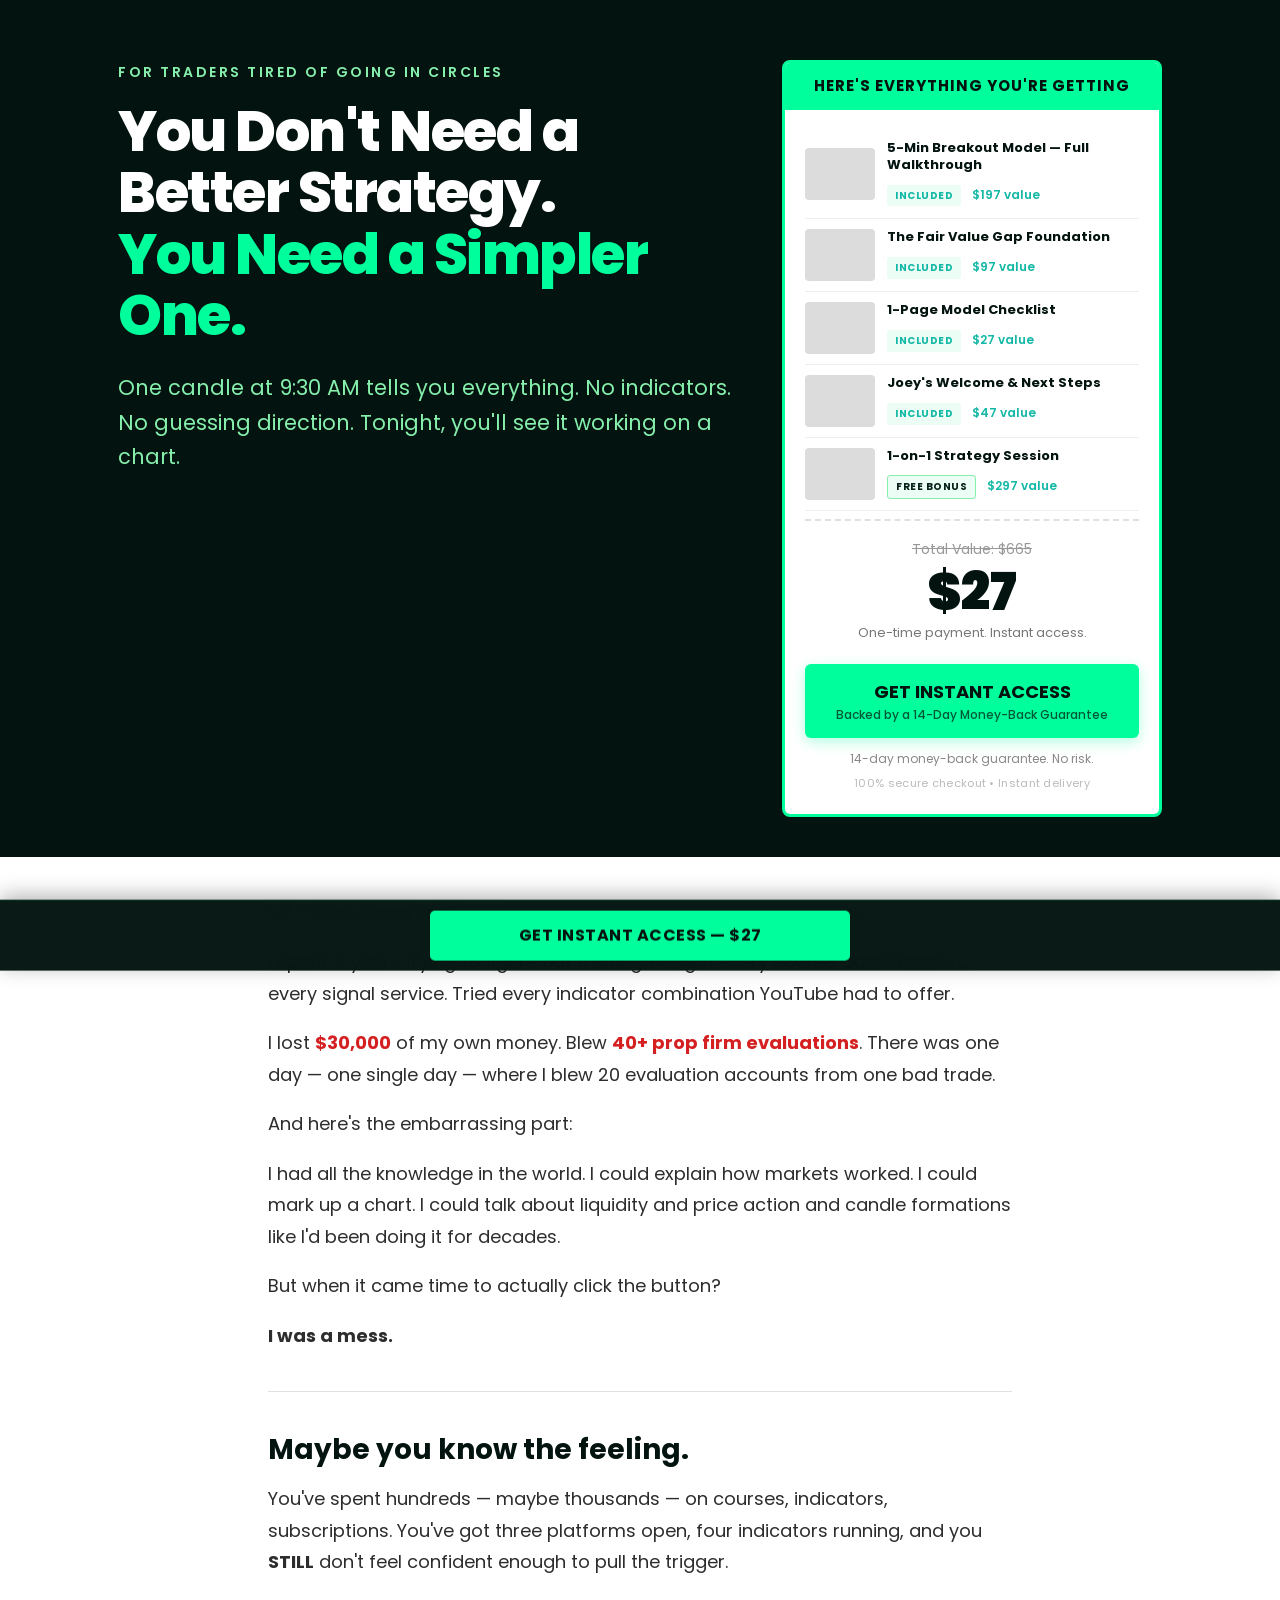
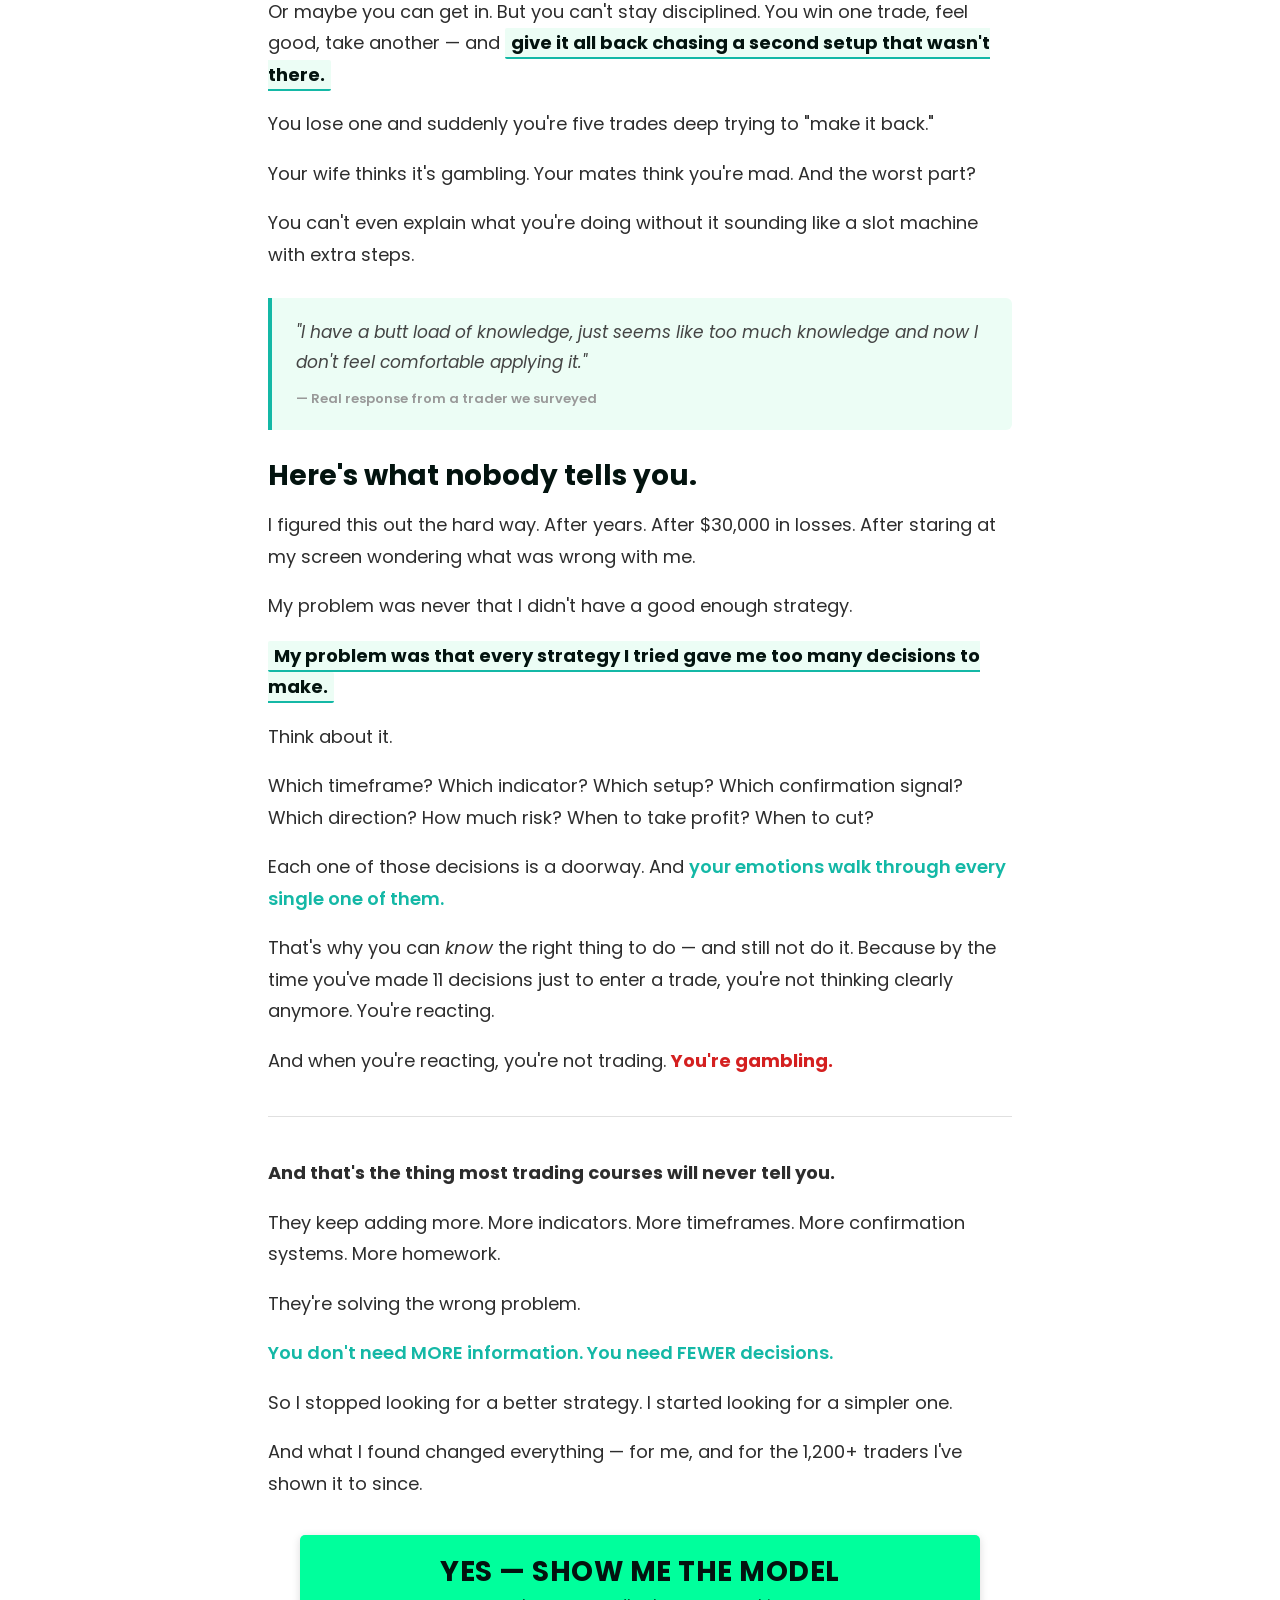
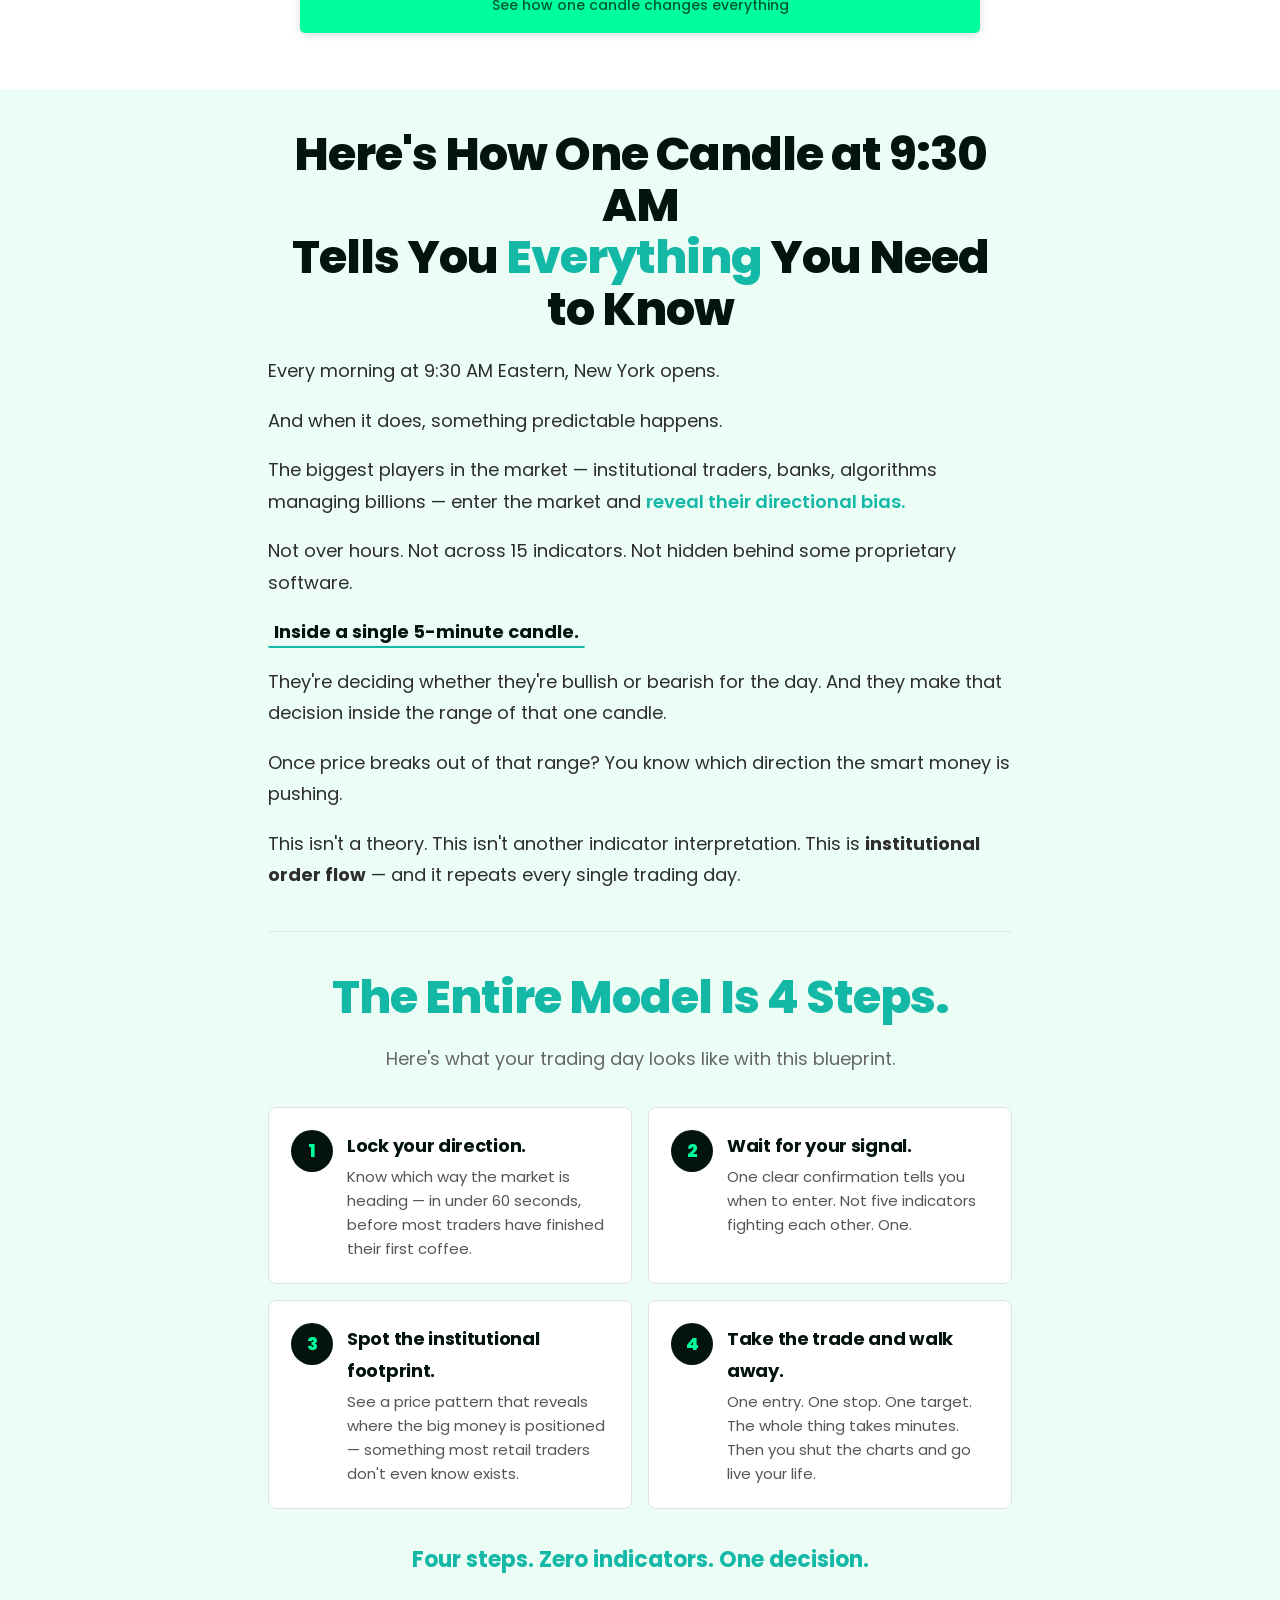
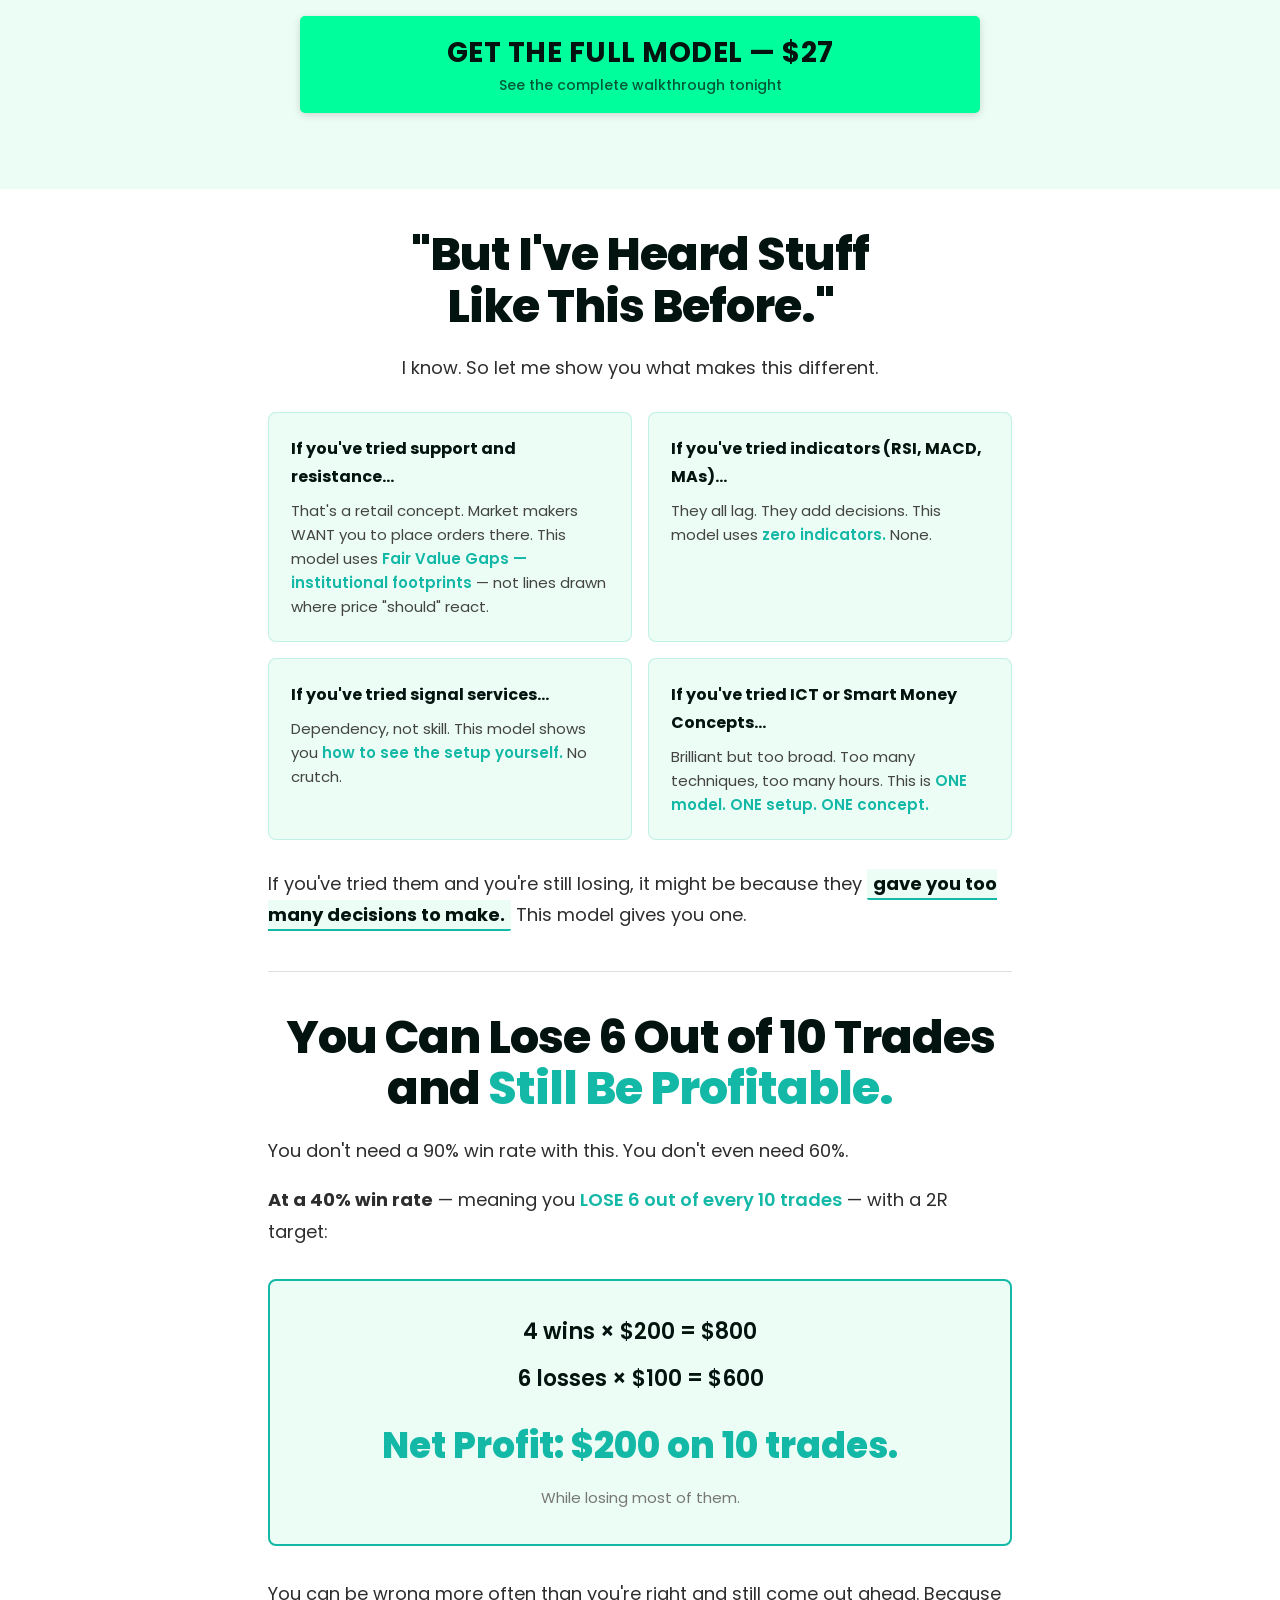
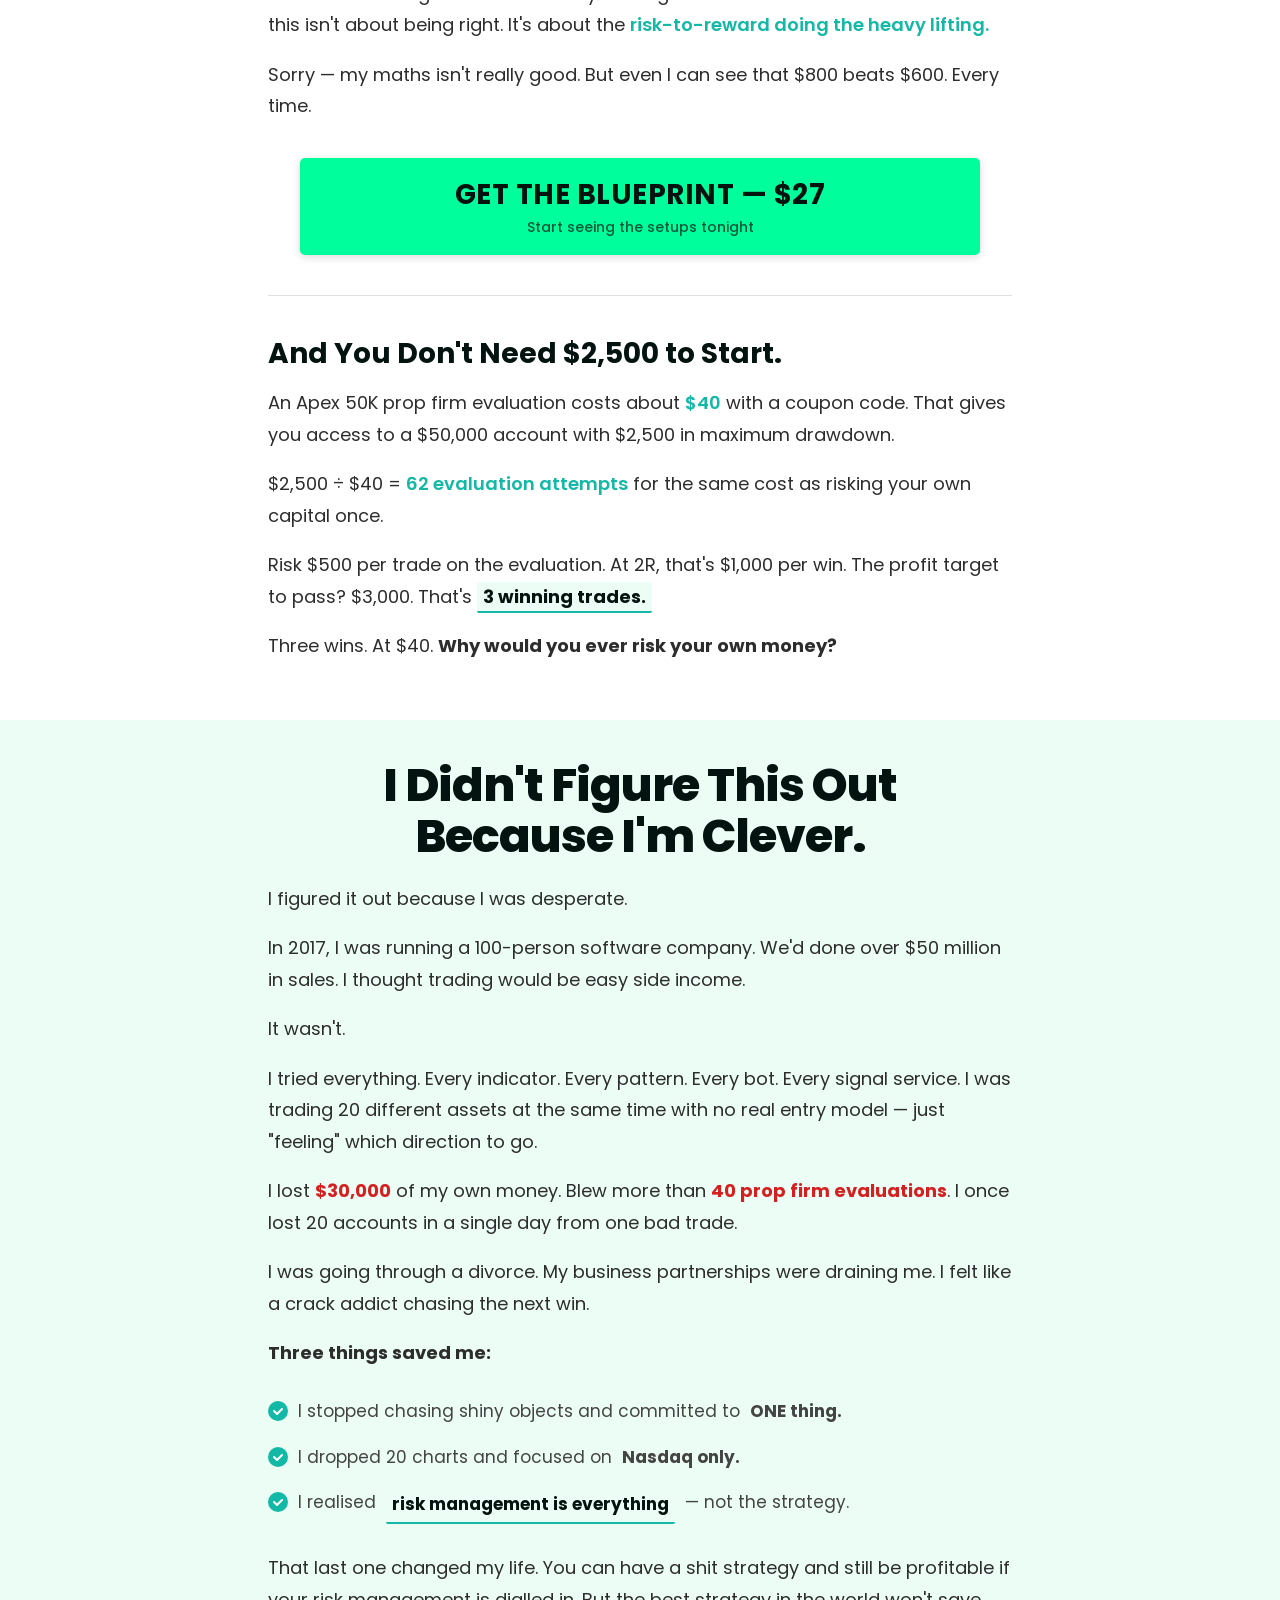
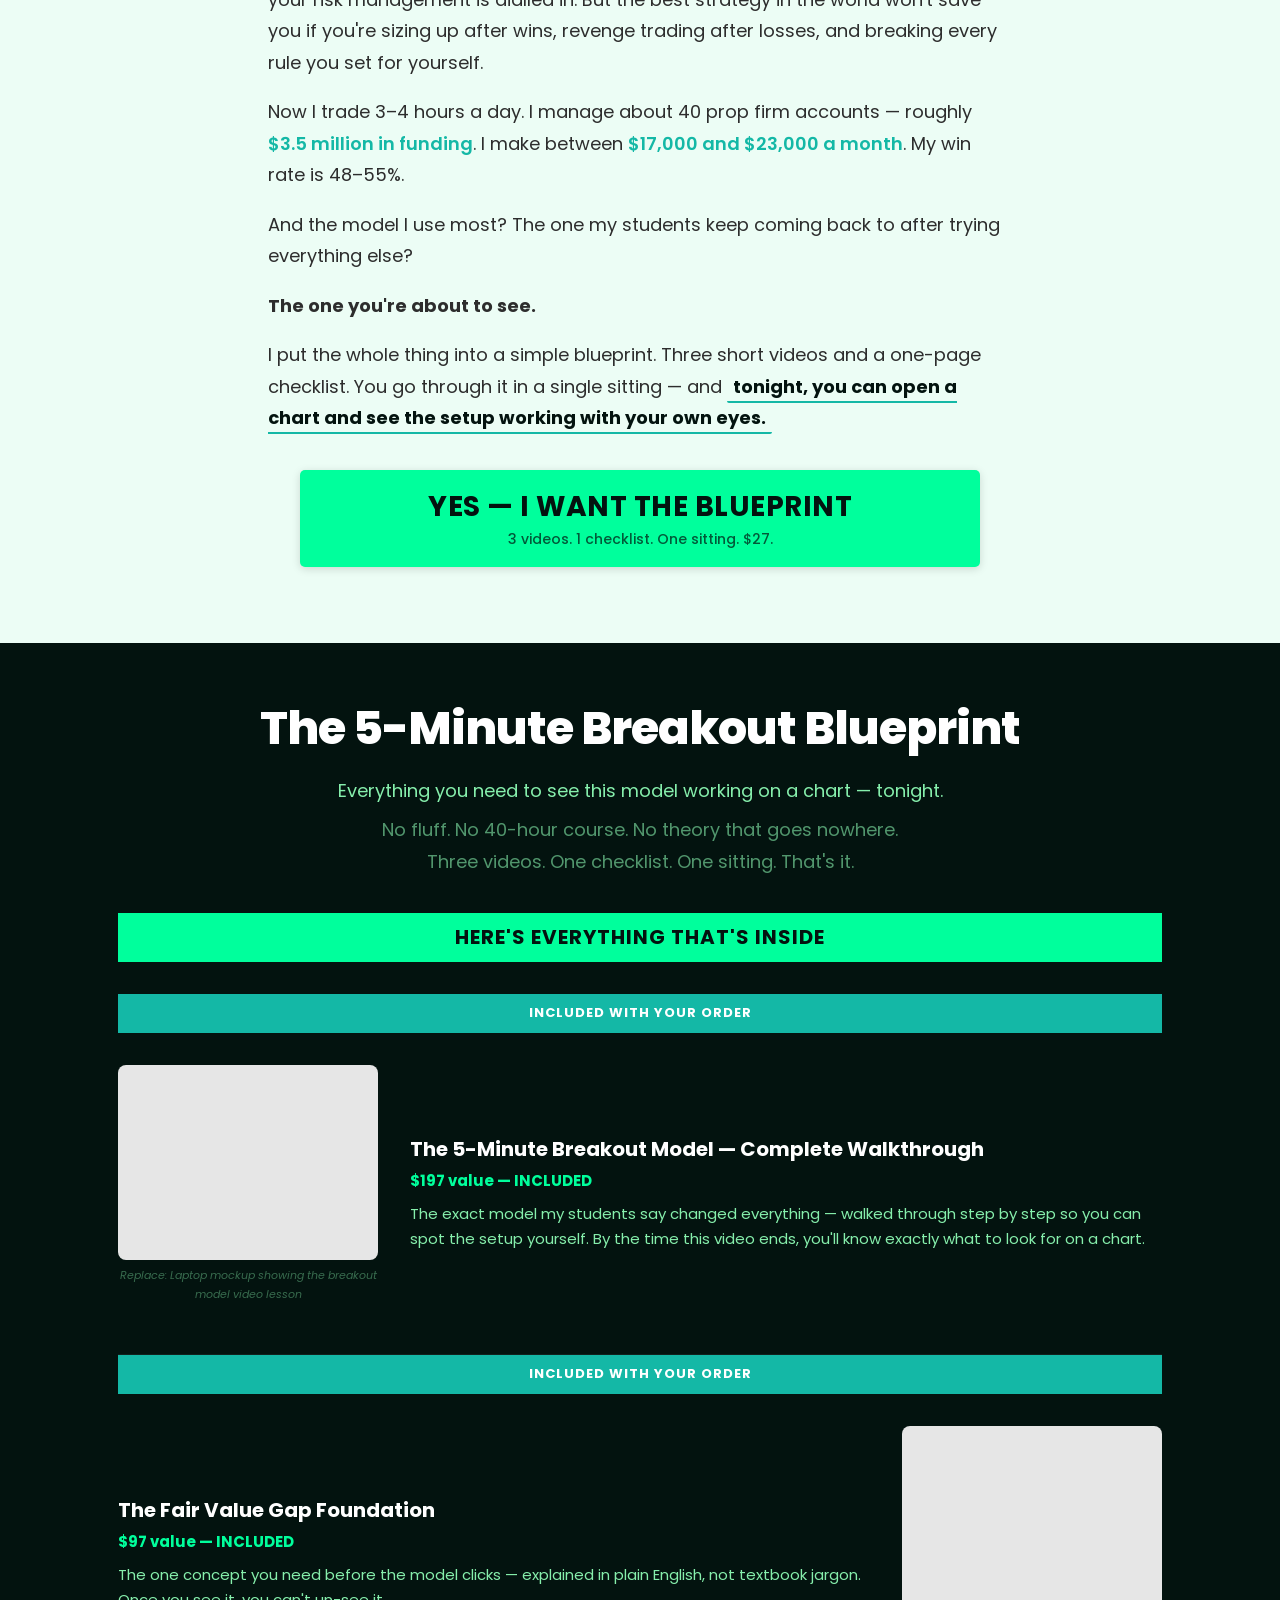
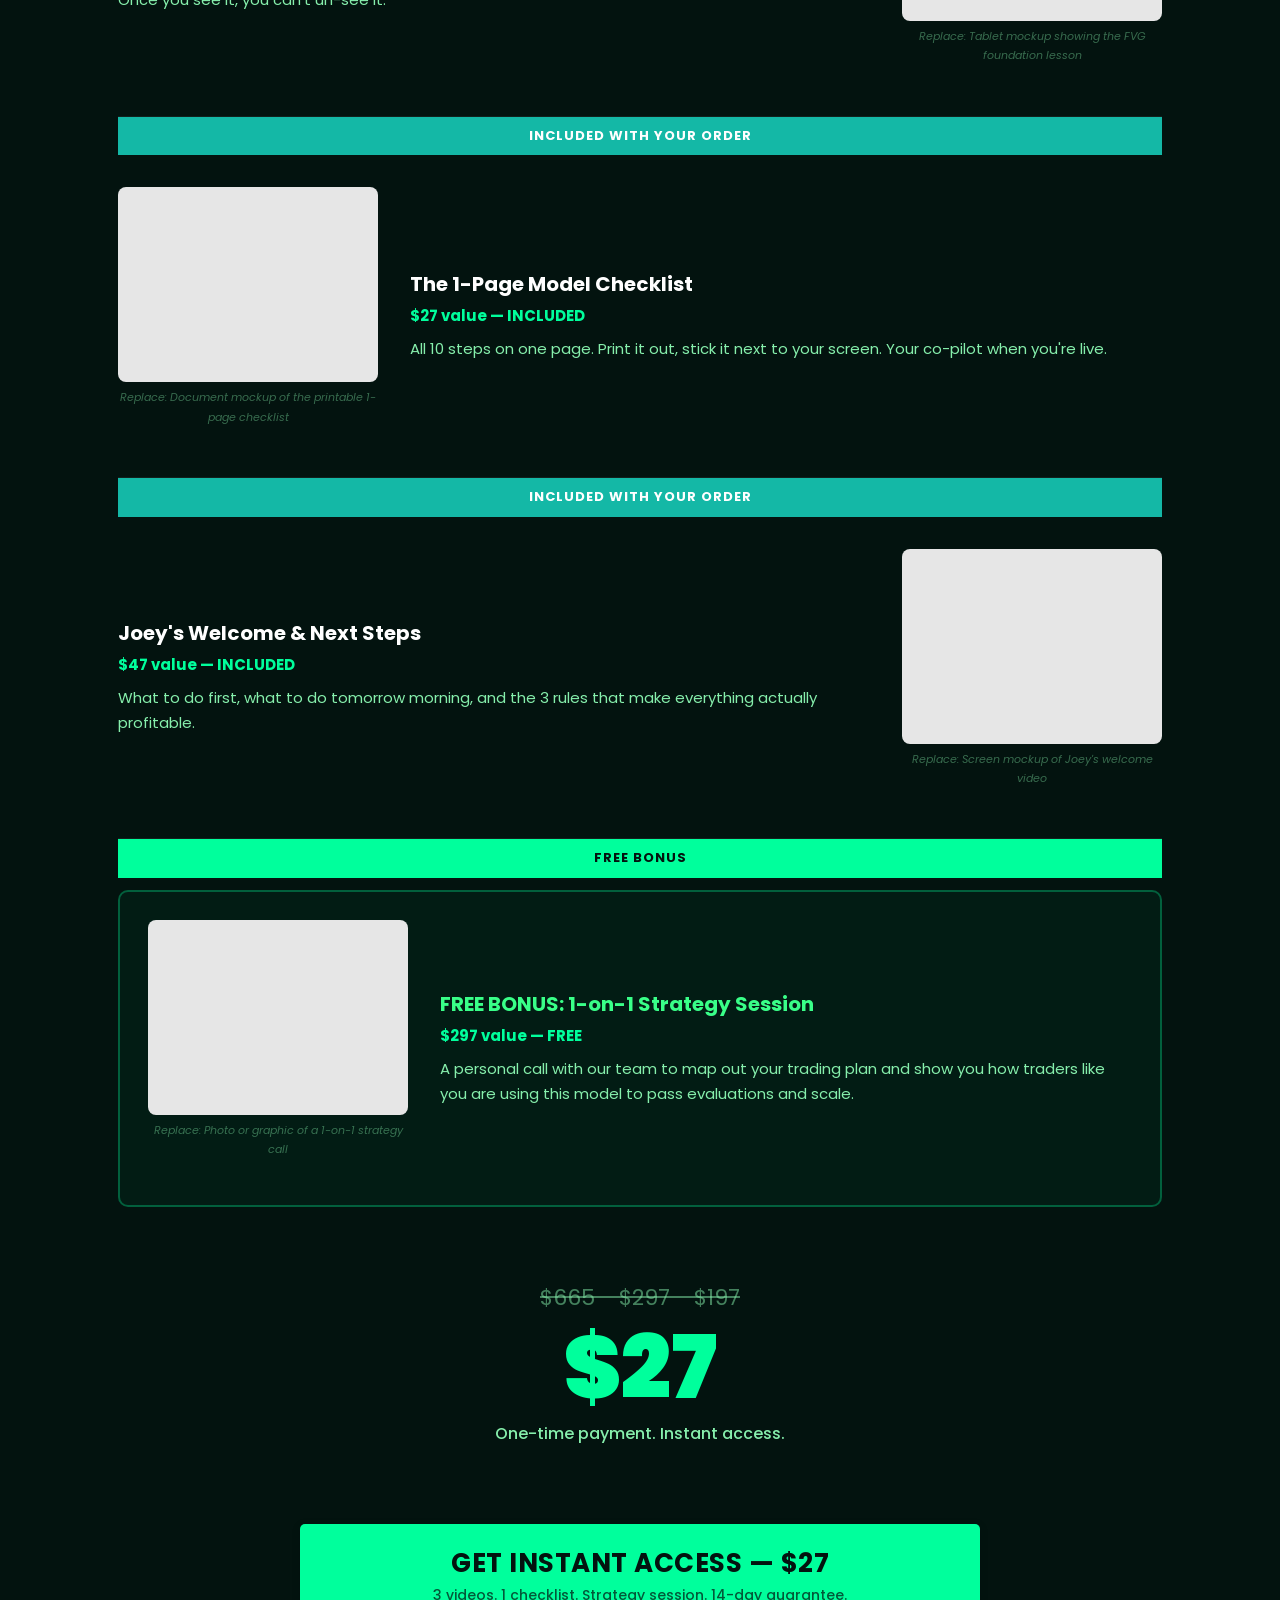
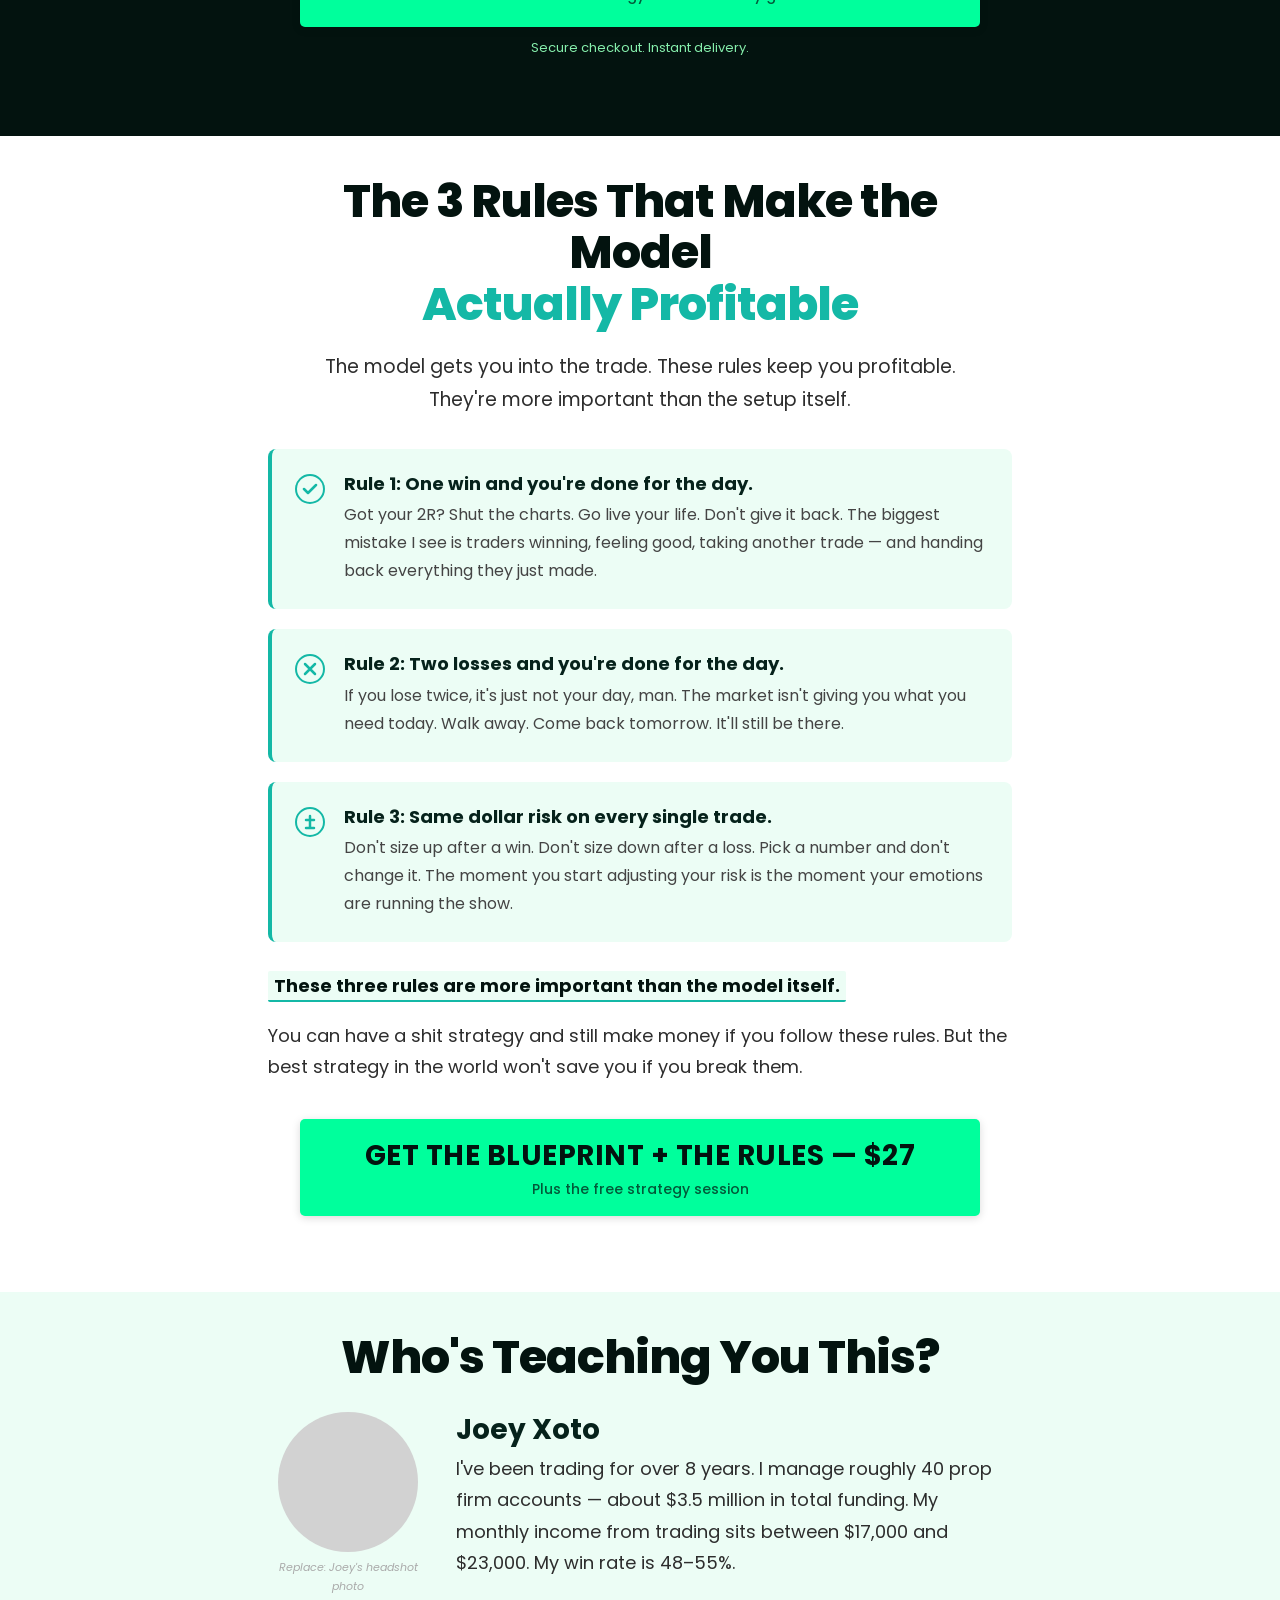
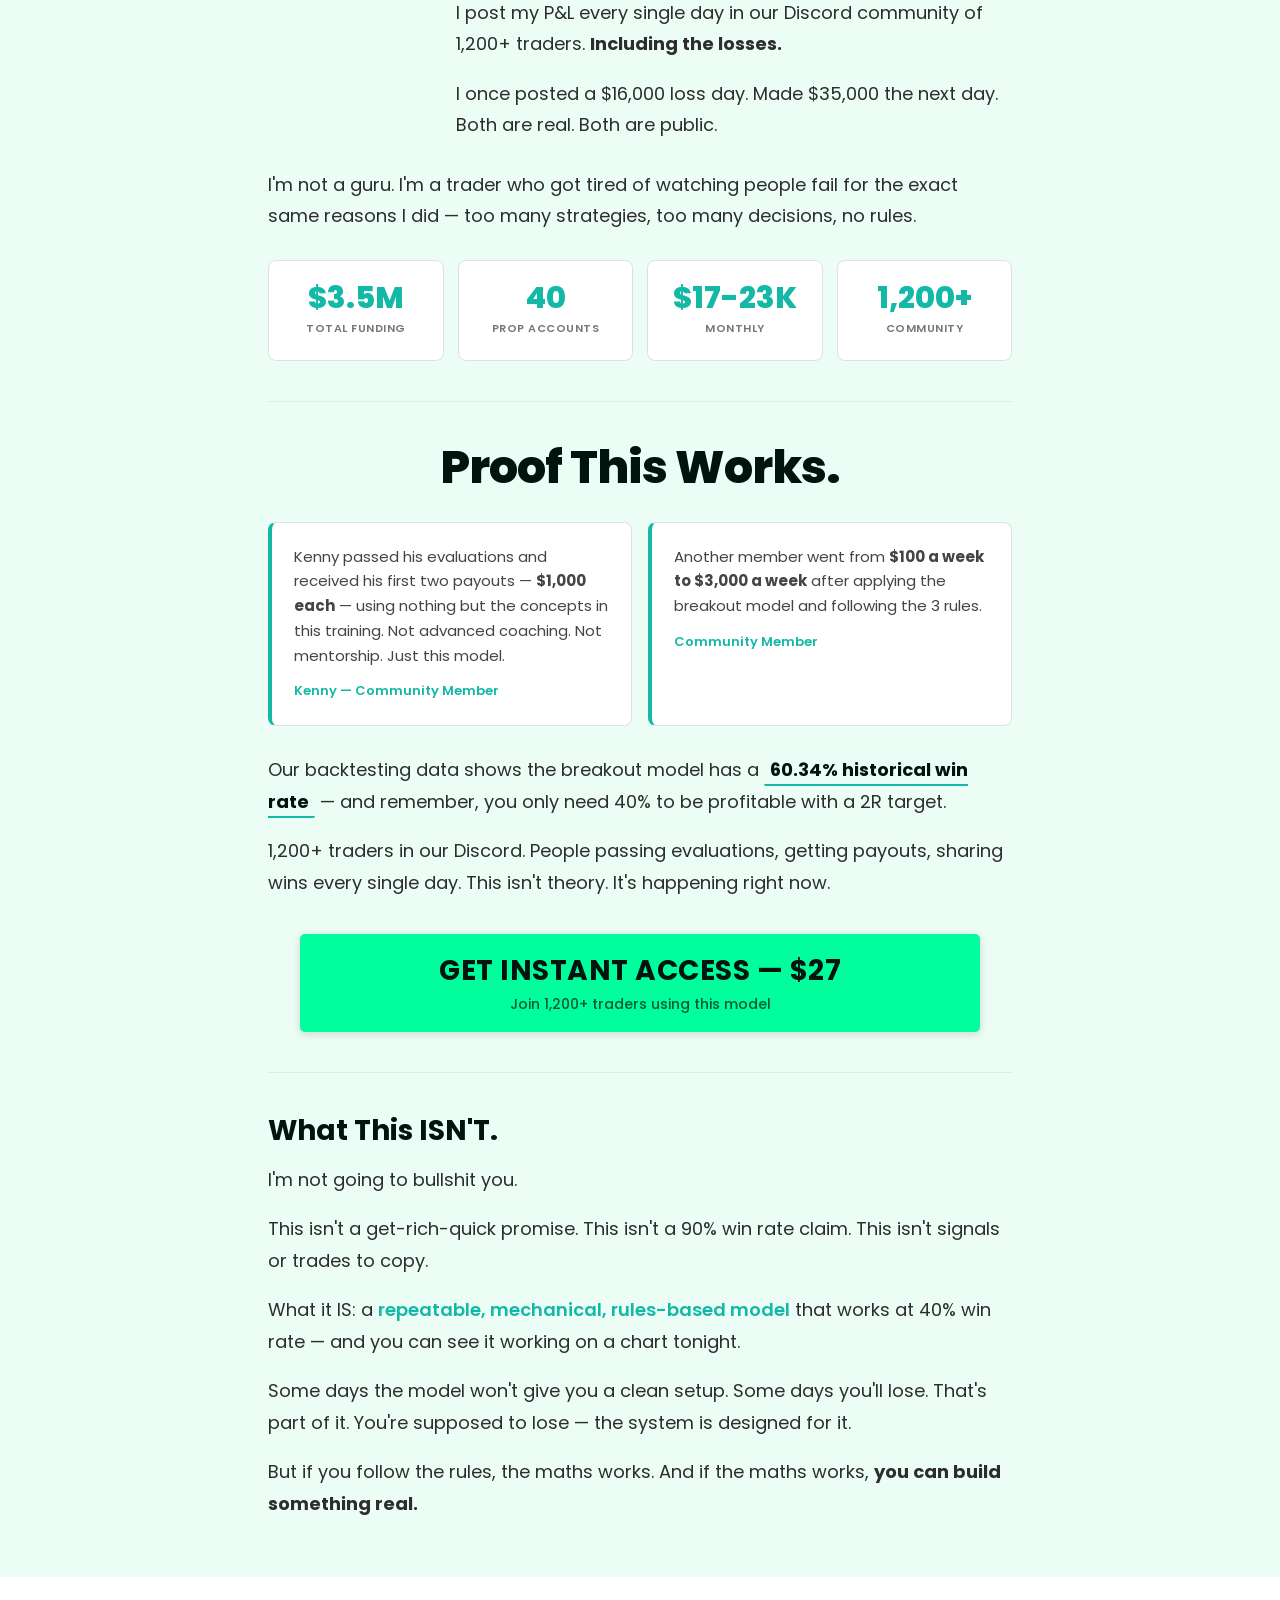
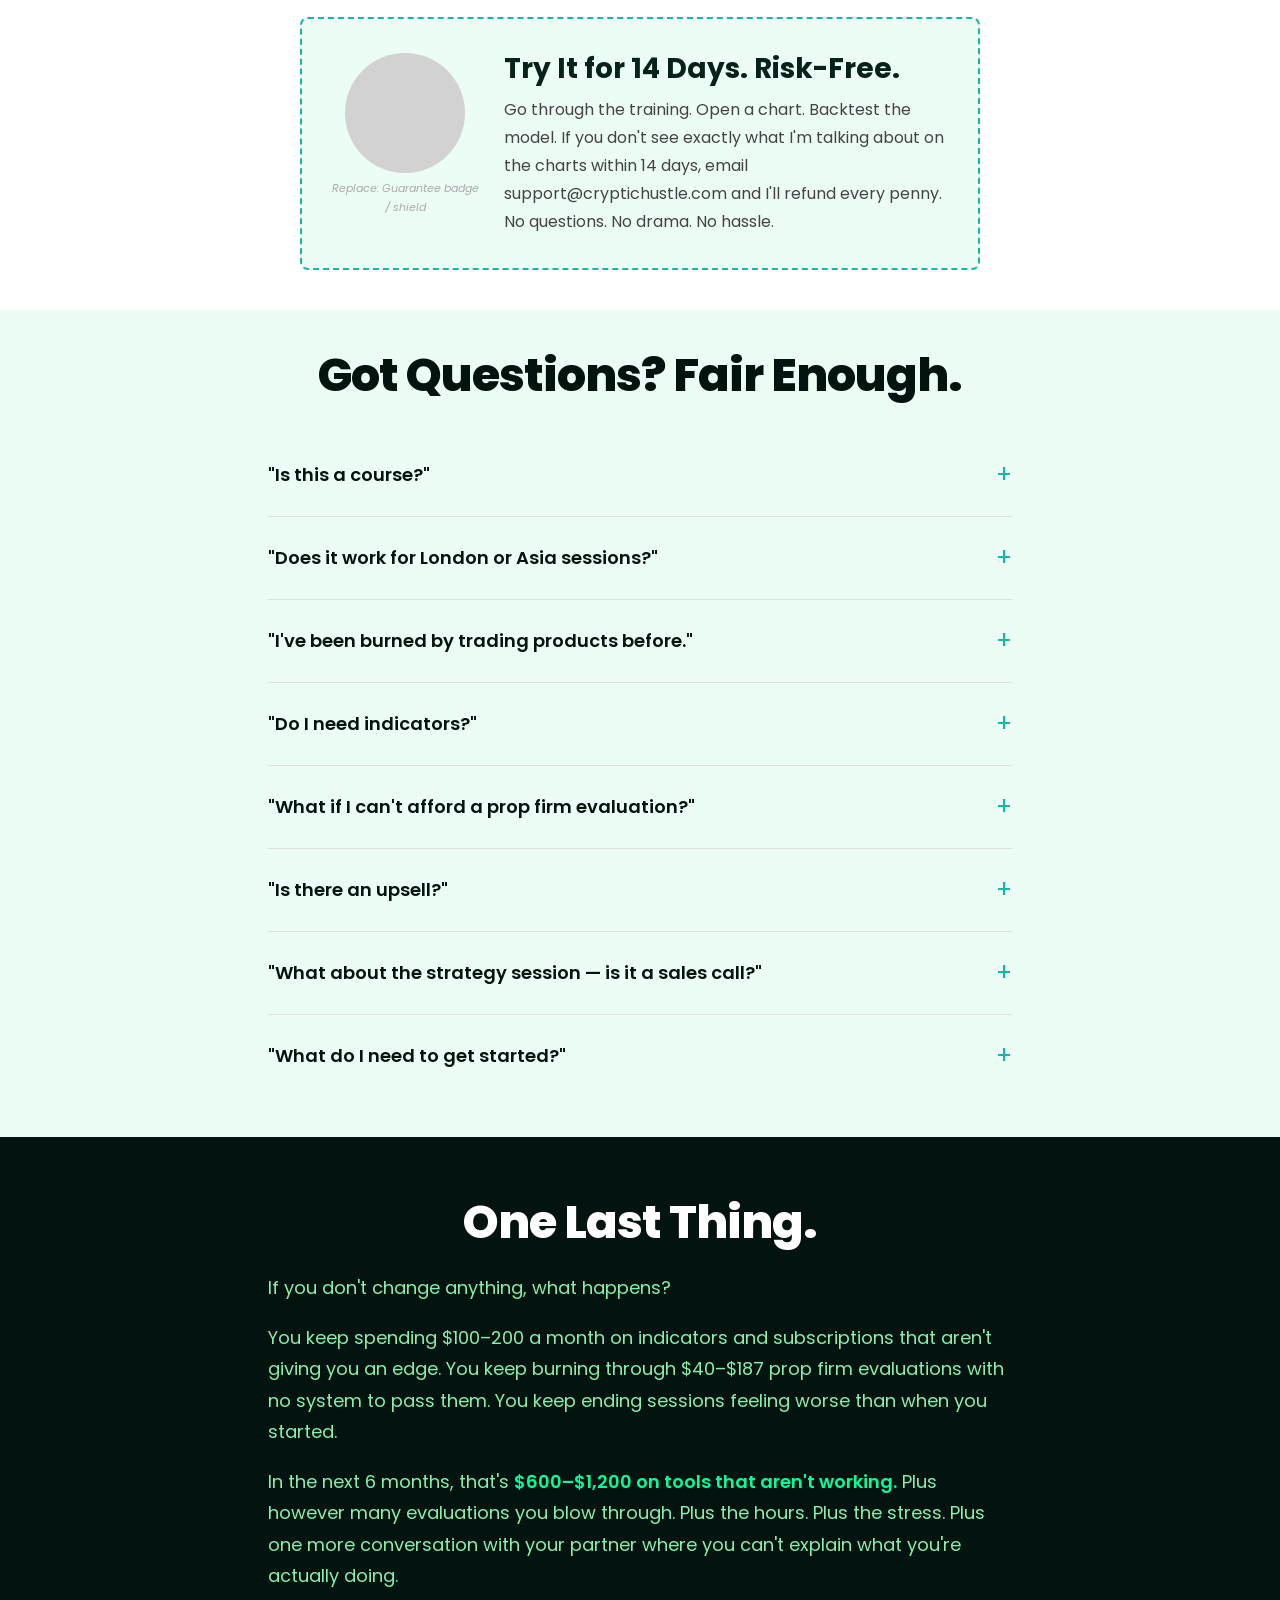
==== 5m/index.html @ acd2613c "Refine to match ClickFunnels examples: bigger buttons, item bars, spacing - Buttons enlarged to 20-3" ====
<!DOCTYPE html>
<html lang="en">
<head>
<meta charset="UTF-8">
<meta name="viewport" content="width=device-width, initial-scale=1.0">
<title>The 5-Minute Breakout Blueprint | Cryptic Hustle</title>
<meta name="description" content="One candle. One decision. The simplest trading model for passing prop firm evaluations.">
<link rel="preconnect" href="https://fonts.googleapis.com">
<link rel="preconnect" href="https://fonts.gstatic.com" crossorigin>
<link href="https://fonts.googleapis.com/css2?family=Poppins:wght@400;500;600;700;800;900&display=swap" rel="stylesheet">
<style>
*{margin:0;padding:0;box-sizing:border-box;}
html{scroll-behavior:smooth;}
body{
  font-family:'Poppins',sans-serif;
  background:#ffffff;
  color:#2d2d2d;
  line-height:1.75;
  font-size:18px;
  -webkit-font-smoothing:antialiased;
}

/* ---- BRAND COLORS ----
  #03130f  — deepest dark (backgrounds)
  #06221b  — dark accent
  #39ff88  — bright green accent
  #00ff9c  — primary green (CTA, emphasis)
  #14b8a6  — teal (secondary accent)
  #ecfdf5  — light mint (light section bg)
  #86efac  — soft green (sub-text on dark)
*/

/* ---- LAYOUT ---- */
.container{max-width:800px;margin:0 auto;padding:0 28px;}
.container-wide{max-width:1100px;margin:0 auto;padding:0 28px;}
section{padding:20px 0;}

/* ---- BACKGROUNDS ---- */
.sec-white{background:#ffffff;}
.sec-mint{background:#ecfdf5;}
.sec-dark{background:#03130f;color:#ecfdf5;}
.sec-dark p,.sec-dark li{color:#86efac;}
.sec-dark strong{color:#ffffff;}
.sec-dark h1,.sec-dark h2,.sec-dark h3{color:#ffffff;}

/* ---- TYPOGRAPHY ---- */
h1{
  font-size:clamp(32px,5.5vw,56px);font-weight:800;
  line-height:1.1;letter-spacing:-1.5px;
  margin-bottom:24px;color:#03130f;
}
h2{
  font-size:clamp(28px,4.5vw,46px);font-weight:800;
  line-height:1.12;text-align:center;letter-spacing:-1px;
  margin-bottom:20px;color:#03130f;
}
h3{
  font-size:clamp(20px,2.8vw,28px);font-weight:700;
  line-height:1.25;text-align:left;margin-bottom:16px;
  color:#03130f;
}
p{margin-bottom:18px;}

.copy{text-align:left;}
.centered{text-align:center;}

/* ---- EMPHASIS ---- */
.em-green{color:#14b8a6;font-weight:600;}
.sec-dark .em-green{color:#00ff9c;}
.em-red{color:#d42020;font-weight:700;}
.hl{background:#ecfdf5;padding:2px 6px;font-weight:700;color:#03130f;border-radius:2px;border-bottom:2px solid #14b8a6;}
.sec-dark .hl{background:rgba(0,255,156,0.12);color:#39ff88;border-bottom-color:#00ff9c;}
strong{font-weight:700;}

/* ---- PRE-HEADLINE ---- */
.pre-hl{
  font-size:14px;font-weight:600;
  text-transform:uppercase;letter-spacing:2.5px;
  margin-bottom:16px;
}
.sec-dark .pre-hl{color:#86efac;}

/* ---- SUBHEADLINE ---- */
.sub-hl{
  font-size:clamp(17px,2vw,21px);
  font-weight:400;max-width:620px;
  line-height:1.65;margin-bottom:0;
}
.sec-dark .sub-hl{color:#86efac;}

/* ---- CTA BUTTON (ClickFunnels style: large, full-width, 2-line) ---- */
.cta-wrap{margin:36px 0;text-align:center;}
.btn{
  display:block;width:100%;max-width:680px;
  margin:0 auto;padding:18px 35px;
  background:#00ff9c;color:#03130f;
  font-family:'Poppins',sans-serif;
  font-size:clamp(20px,2.5vw,28px);
  font-weight:700;text-transform:uppercase;
  text-align:center;text-decoration:none;
  border-radius:5px;border:none;cursor:pointer;
  letter-spacing:0.5px;
  transition:background 0.2s,transform 0.15s;
  line-height:1.35;
  box-shadow:0 2px 8px rgba(0,0,0,0.15);
}
.btn:hover{background:#39ff88;transform:translateY(-2px);box-shadow:0 4px 16px rgba(0,0,0,0.2);}
.btn-sub{
  display:block;font-size:14px;font-weight:500;
  margin-top:5px;opacity:0.7;
  text-transform:none;letter-spacing:0;
}
.btn-below{
  display:block;text-align:center;
  font-size:13px;color:#888;margin-top:10px;
}
.sec-dark .btn-below{color:#86efac;}

/* ---- SECTION HEADER BAR (ClickFunnels style — no radius, full-width) ---- */
.section-bar{
  background:#00ff9c;color:#03130f;
  text-align:center;padding:12px 24px;
  border-radius:0;margin-bottom:32px;
}
.section-bar h3{
  color:#03130f;font-size:20px;font-weight:700;
  text-transform:uppercase;letter-spacing:1px;
  margin:0;text-align:center;
}
/* Item-level bar (above each deliverable) */
.item-bar{
  background:#14b8a6;color:#ffffff;
  text-align:center;padding:8px 16px;
  border-radius:0;margin-bottom:0;
  font-size:13px;font-weight:700;
  text-transform:uppercase;letter-spacing:1px;
}

/* ---- DIVIDER ---- */
.divider{border:none;border-top:1px solid #e0e0e0;margin:40px 0;}
.sec-dark .divider{border-top-color:rgba(255,255,255,0.08);}
.sec-mint .divider{border-top-color:rgba(0,0,0,0.06);}

/* ---- QUOTE BLOCK ---- */
.quote-block{
  border-left:4px solid #14b8a6;
  padding:20px 24px;margin:28px 0;
  background:#ecfdf5;
  font-style:italic;font-size:17px;
  color:#444;border-radius:0 6px 6px 0;
}
.quote-block .attr{
  font-style:normal;font-size:13px;
  color:#999;margin-top:10px;font-weight:600;
}

/* ---- PLACEHOLDER IMAGES ---- */
.img-placeholder{
  width:100%;border-radius:8px;display:block;
  background:#d4d4d4;
}
.img-note{
  font-size:11px;color:#aaa;text-align:center;
  margin-top:6px;font-style:italic;
}
.sec-dark .img-note{color:rgba(134,239,172,0.4);}

/* ==============================
   HERO — 2-column: copy left, sidebar right
   ============================== */
.hero-grid{
  display:grid;
  grid-template-columns:1fr 380px;
  gap:48px;align-items:start;
}
.hero-copy h1{text-align:left;}

/* ---- SIDEBAR ORDER BOX (ClickFunnels style) ---- */
.sidebar-box{
  background:#ffffff;
  border:3px solid #00ff9c;
  border-radius:8px;
  overflow:hidden;
}
.sidebar-header{
  background:#00ff9c;
  padding:14px 20px;
  text-align:center;
}
.sidebar-header h3{
  color:#03130f;font-size:15px;font-weight:700;
  text-transform:uppercase;letter-spacing:1px;
  margin:0;text-align:center;
}
.sidebar-body{padding:20px;}

.sidebar-item{
  display:flex;gap:12px;align-items:center;
  padding:10px 0;border-bottom:1px solid #eee;
}
.sidebar-item:last-child{border-bottom:none;}
.sidebar-item-img{
  width:70px;height:52px;border-radius:4px;
  object-fit:cover;background:#e0e0e0;flex-shrink:0;
}
.sidebar-item-text{flex:1;}
.sidebar-item-title{font-size:13px;font-weight:700;color:#03130f;line-height:1.3;margin-bottom:3px;}
.sidebar-item-val{font-size:12px;font-weight:600;color:#14b8a6;}
.sidebar-item-tag{
  font-size:10px;font-weight:700;text-transform:uppercase;
  letter-spacing:0.5px;padding:2px 8px;border-radius:3px;
  display:inline-block;
}
.tag-included{background:#ecfdf5;color:#14b8a6;}
.tag-free{background:#ecfdf5;color:#06221b;border:1px solid #86efac;}

.sidebar-pricing{
  text-align:center;padding:16px 0 4px;
  border-top:2px dashed #e0e0e0;margin-top:8px;
}
.sidebar-total-val{font-size:14px;color:#999;text-decoration:line-through;}
.sidebar-price{font-size:52px;font-weight:900;color:#03130f;line-height:1;margin:4px 0;}
.sidebar-price-label{font-size:13px;color:#777;}
.sidebar-btn{
  display:block;width:100%;padding:16px;
  background:#00ff9c;color:#03130f;font-family:'Poppins',sans-serif;
  font-size:18px;font-weight:700;text-transform:uppercase;
  text-align:center;text-decoration:none;
  border-radius:6px;border:none;cursor:pointer;
  margin-top:16px;
  box-shadow:0 4px 14px rgba(0,255,156,0.3);
  transition:background 0.2s,transform 0.15s;
  line-height:1.3;
}
.sidebar-btn:hover{background:#39ff88;transform:translateY(-1px);}
.sidebar-btn span{display:block;font-size:12px;font-weight:500;margin-top:3px;text-transform:none;opacity:0.7;}
.sidebar-trust{
  text-align:center;font-size:12px;color:#888;
  margin-top:12px;line-height:1.5;
}
.sidebar-secure{
  text-align:center;font-size:11px;color:#bbb;
  margin-top:6px;letter-spacing:0.3px;
}

@media(max-width:820px){
  .hero-grid{grid-template-columns:1fr;gap:32px;}
  .hero-copy{text-align:center;}
  .hero-copy h1{text-align:center;}
  .hero-copy .sub-hl{text-align:center;margin:0 auto;}
  .hero-copy .pre-hl{text-align:center;}
  .sidebar-box{max-width:420px;margin:0 auto;}
}

/* ==============================
   STEPS — 2x2 grid
   ============================== */
.step-grid{
  display:grid;grid-template-columns:1fr 1fr;
  gap:16px;margin:32px 0;
}
.step{
  display:flex;gap:14px;align-items:flex-start;
  padding:22px;background:#fff;border-radius:8px;
  border:1px solid #e0e0e0;
}
.sec-mint .step{background:#fff;}
.step-num{
  flex-shrink:0;width:42px;height:42px;
  background:#03130f;color:#00ff9c;
  border-radius:50%;display:flex;
  align-items:center;justify-content:center;
  font-weight:800;font-size:18px;
}
.step-body{flex:1;}
.step-body strong{display:block;margin-bottom:4px;font-size:18px;color:#03130f;letter-spacing:-0.3px;}
.step-body p{margin:0;font-size:15px;color:#555;line-height:1.6;}

@media(max-width:600px){.step-grid{grid-template-columns:1fr;}}

/* ==============================
   COMPARE — 2x2 card grid
   ============================== */
.compare-grid{
  display:grid;grid-template-columns:1fr 1fr;
  gap:16px;margin:28px 0;
}
.compare-card{
  padding:22px;background:#ecfdf5;
  border-radius:8px;border:1px solid rgba(20,184,166,0.2);
}
.compare-card strong{color:#03130f;font-size:16px;display:block;margin-bottom:8px;}
.compare-card p{margin:0;font-size:15px;color:#444;line-height:1.6;}

@media(max-width:600px){.compare-grid{grid-template-columns:1fr;}}

/* ---- MATH BOX ---- */
.math-box{
  background:#ecfdf5;border:2px solid #14b8a6;
  border-radius:8px;padding:32px;
  margin:32px 0;text-align:center;
}
.math-row{font-size:22px;font-weight:600;margin-bottom:8px;color:#03130f;}
.math-result{font-size:clamp(26px,3.5vw,36px);font-weight:800;color:#14b8a6;margin-top:16px;}
.math-note{font-size:15px;color:#777;margin-top:8px;}

/* ---- CHECKLIST ---- */
.checklist{list-style:none;margin:20px 0;}
.checklist li{
  padding:8px 0;font-size:17px;color:#444;
  display:flex;align-items:flex-start;gap:10px;
}
.checklist li svg{flex-shrink:0;margin-top:4px;}

/* ==============================
   PRODUCT STACK — alternating image + text
   ============================== */
.stack-row{
  display:grid;grid-template-columns:260px 1fr;
  gap:32px;align-items:center;
  padding:32px 0;border-bottom:1px solid rgba(255,255,255,0.06);
}
.stack-row.reverse{grid-template-columns:1fr 260px;}
.stack-row.reverse .stack-img{order:2;}
.stack-row.reverse .stack-text{order:1;}
.stack-row:last-of-type{border-bottom:none;}

.stack-img img{width:100%;border-radius:8px;display:block;background:#1a3a2e;}
.stack-text{}
.stack-title{font-size:20px;font-weight:700;color:#fff;margin-bottom:6px;line-height:1.3;}
.stack-val{font-size:15px;font-weight:700;color:#00ff9c;}
.stack-desc{font-size:15px;color:#86efac;margin:8px 0 0;line-height:1.65;}

.stack-row.bonus{
  border:2px solid rgba(0,255,156,0.3);
  border-radius:10px;padding:28px;margin-top:12px;
  background:rgba(0,255,156,0.04);
}
.stack-row.bonus .stack-title{color:#39ff88;}

@media(max-width:700px){
  .stack-row,.stack-row.reverse{
    grid-template-columns:1fr;text-align:center;
  }
  .stack-row.reverse .stack-img{order:0;}
  .stack-row.reverse .stack-text{order:0;}
  .stack-img{max-width:260px;margin:0 auto;}
}

/* ---- PRICE BOX ---- */
.price-box{text-align:center;padding:40px 20px;margin:32px 0;}
.price-old{font-size:22px;color:rgba(134,239,172,0.5);text-decoration:line-through;margin-bottom:6px;}
.price-current{font-size:clamp(60px,12vw,88px);font-weight:900;color:#00ff9c;line-height:1;}
.price-label{font-size:16px;color:#86efac;margin-top:8px;font-weight:500;}

/* ==============================
   RULES — with icons
   ============================== */
.rule{
  margin-bottom:20px;padding:24px 24px 24px 72px;
  background:#ecfdf5;border-radius:8px;border-left:4px solid #14b8a6;
  position:relative;
}
.rule-icon{position:absolute;left:22px;top:24px;width:32px;height:32px;}
.rule h3{font-size:18px;color:#06221b;margin-bottom:6px;}
.rule p{margin:0;font-size:16px;color:#444;}

/* ==============================
   ABOUT
   ============================== */
.about-grid{
  display:grid;grid-template-columns:160px 1fr;
  gap:28px;align-items:start;margin:28px 0;
}
.about-avatar-wrap{text-align:center;}
.about-avatar-img{
  width:140px;height:140px;border-radius:50%;
  object-fit:cover;background:#d4d4d4;display:block;margin:0 auto;
}
.about-body h3{margin-bottom:6px;}

@media(max-width:600px){
  .about-grid{grid-template-columns:1fr;text-align:center;}
  .about-body h3{text-align:center;}
}

/* ---- STAT GRID ---- */
.stat-grid{
  display:grid;grid-template-columns:repeat(4,1fr);
  gap:14px;margin:28px 0;
}
.stat{text-align:center;padding:22px 14px;background:#fff;border:1px solid #e0e0e0;border-radius:8px;}
.stat-num{font-size:clamp(22px,3vw,30px);font-weight:800;color:#14b8a6;line-height:1;}
.stat-label{font-size:11px;font-weight:600;text-transform:uppercase;letter-spacing:0.5px;color:#777;margin-top:6px;}

@media(max-width:600px){.stat-grid{grid-template-columns:repeat(2,1fr);}}

/* ---- PROOF CARDS ---- */
.proof-cards{
  display:grid;grid-template-columns:1fr 1fr;
  gap:16px;margin:28px 0;
}
.proof-card{
  padding:22px;background:#fff;border-radius:8px;
  border:1px solid #e0e0e0;border-left:4px solid #14b8a6;
}
.proof-card p{margin:0;font-size:15px;color:#444;line-height:1.65;}
.proof-card .proof-name{font-size:13px;font-weight:600;color:#14b8a6;margin-top:12px;}

@media(max-width:600px){.proof-cards{grid-template-columns:1fr;}}

/* ---- GUARANTEE ---- */
.guarantee-grid{
  display:grid;grid-template-columns:150px 1fr;
  gap:24px;align-items:center;
  max-width:680px;margin:0 auto;
  padding:32px 28px;border:2px dashed #14b8a6;
  border-radius:8px;background:#ecfdf5;
}
.guarantee-badge img{
  width:120px;height:120px;border-radius:50%;
  object-fit:cover;background:#d4d4d4;display:block;margin:0 auto;
}
.guarantee-text h3{color:#06221b;margin-bottom:10px;}
.guarantee-text p{font-size:16px;color:#444;margin:0;}

@media(max-width:600px){
  .guarantee-grid{grid-template-columns:1fr;text-align:center;}
  .guarantee-text h3{text-align:center;}
}

/* ---- FAQ ---- */
.faq-item{padding:20px 0;border-bottom:1px solid #e0e0e0;}
.faq-item:last-child{border-bottom:none;}
.faq-q{font-weight:600;font-size:18px;color:#03130f;cursor:pointer;display:flex;justify-content:space-between;align-items:center;gap:16px;}
.faq-q::after{content:'+';font-size:24px;font-weight:400;color:#14b8a6;flex-shrink:0;transition:transform 0.2s;}
.faq-q.open::after{content:'\2212';}
.faq-a{display:none;padding-top:12px;font-size:16px;color:#555;line-height:1.7;}
.faq-a.show{display:block;}

/* ---- FOOTER ---- */
footer{background:#03130f;border-top:1px solid rgba(255,255,255,0.06);padding:28px 0;text-align:center;font-size:12px;color:rgba(134,239,172,0.4);line-height:1.7;}
footer a{color:rgba(134,239,172,0.4);}

/* ---- STICKY BAR ---- */
.sticky-bar{
  position:fixed;bottom:0;left:0;right:0;
  background:rgba(3,19,15,0.97);
  backdrop-filter:blur(10px);
  border-top:1px solid rgba(0,255,156,0.15);
  padding:10px 20px;z-index:999;
  display:flex;justify-content:center;align-items:center;
  transform:translateY(100%);transition:transform 0.3s ease;
  box-shadow:0 -4px 20px rgba(0,0,0,0.3);
}
.sticky-bar.visible{transform:translateY(0);}
.sticky-bar .btn{max-width:420px;padding:14px 24px;font-size:16px;}

/* ---- RESPONSIVE ---- */
@media(max-width:767px){
  body{font-size:16px;}
  section{padding:20px 0;}
  .container,.container-wide{padding:0 18px;}
  h1{font-size:clamp(26px,6vw,36px);}
  h2{font-size:clamp(22px,5vw,32px);}
  h3{font-size:clamp(18px,4vw,24px);}
  .btn{font-size:clamp(16px,3.5vw,20px);padding:14px 20px;}
  .btn-sub{font-size:12px;}
  .sticky-bar{padding:8px 14px;}
  .sticky-bar .btn{font-size:14px;padding:12px 16px;}
  .step-body strong{font-size:16px;}
  .step-body p{font-size:14px;}
  .compare-card strong{font-size:15px;}
  .compare-card p{font-size:14px;}
  .math-row{font-size:18px;}
}
</style>
</head>
<body>

<!-- ============================================================
     HERO — Dark | headline left, value-stack sidebar right
     ============================================================ -->
<section class="sec-dark" style="padding:60px 0 40px;">
  <div class="container-wide">
    <div class="hero-grid">

      <div class="hero-copy">
        <p class="pre-hl">For traders tired of going in circles</p>
        <h1>You Don't Need a Better Strategy.<br><span style="color:#00ff9c;">You Need a Simpler One.</span></h1>
        <p class="sub-hl">One candle at 9:30 AM tells you everything. No indicators. No guessing direction. Tonight, you'll see it working on a chart.</p>
      </div>

      <div class="sidebar-box">
        <div class="sidebar-header">
          <h3>Here's Everything You're Getting</h3>
        </div>
        <div class="sidebar-body">
          <div class="sidebar-item">
            <img src="assets/sidebar-model.png" alt="Breakout Model Walkthrough" class="sidebar-item-img">
            <div class="sidebar-item-text">
              <div class="sidebar-item-title">5-Min Breakout Model &mdash; Full Walkthrough</div>
              <span class="sidebar-item-tag tag-included">Included</span>
              <span class="sidebar-item-val">&nbsp; $197 value</span>
            </div>
          </div>
          <div class="sidebar-item">
            <img src="assets/sidebar-fvg.png" alt="Fair Value Gap Foundation" class="sidebar-item-img">
            <div class="sidebar-item-text">
              <div class="sidebar-item-title">The Fair Value Gap Foundation</div>
              <span class="sidebar-item-tag tag-included">Included</span>
              <span class="sidebar-item-val">&nbsp; $97 value</span>
            </div>
          </div>
          <div class="sidebar-item">
            <img src="assets/sidebar-checklist.png" alt="1-Page Model Checklist" class="sidebar-item-img">
            <div class="sidebar-item-text">
              <div class="sidebar-item-title">1-Page Model Checklist</div>
              <span class="sidebar-item-tag tag-included">Included</span>
              <span class="sidebar-item-val">&nbsp; $27 value</span>
            </div>
          </div>
          <div class="sidebar-item">
            <img src="assets/sidebar-welcome.png" alt="Joey's Welcome & Next Steps" class="sidebar-item-img">
            <div class="sidebar-item-text">
              <div class="sidebar-item-title">Joey's Welcome & Next Steps</div>
              <span class="sidebar-item-tag tag-included">Included</span>
              <span class="sidebar-item-val">&nbsp; $47 value</span>
            </div>
          </div>
          <div class="sidebar-item">
            <img src="assets/sidebar-strategy.png" alt="1-on-1 Strategy Session" class="sidebar-item-img">
            <div class="sidebar-item-text">
              <div class="sidebar-item-title">1-on-1 Strategy Session</div>
              <span class="sidebar-item-tag tag-free">Free Bonus</span>
              <span class="sidebar-item-val">&nbsp; $297 value</span>
            </div>
          </div>
          <div class="sidebar-pricing">
            <div class="sidebar-total-val">Total Value: $665</div>
            <div class="sidebar-price">$27</div>
            <div class="sidebar-price-label">One-time payment. Instant access.</div>
          </div>
          <a href="#get-access" class="sidebar-btn">GET INSTANT ACCESS<span>Backed by a 14-Day Money-Back Guarantee</span></a>
          <div class="sidebar-trust">14-day money-back guarantee. No risk.</div>
          <div class="sidebar-secure">100% secure checkout &bull; Instant delivery</div>
        </div>
      </div>

    </div>
  </div>
</section>

<!-- ============================================================
     PHASE 1: THE PROBLEM — White
     ============================================================ -->
<section class="sec-white" style="padding:40px 0 20px;">
  <div class="container copy">
    <p>Let me be honest with you.</p>
    <p>I spent 5 years trying to figure out trading. Bought every course. Subscribed to every signal service. Tried every indicator combination YouTube had to offer.</p>
    <p>I lost <span class="em-red">$30,000</span> of my own money. Blew <span class="em-red">40+ prop firm evaluations</span>. There was one day &mdash; one single day &mdash; where I blew 20 evaluation accounts from one bad trade.</p>
    <p>And here's the embarrassing part:</p>
    <p>I had all the knowledge in the world. I could explain how markets worked. I could mark up a chart. I could talk about liquidity and price action and candle formations like I'd been doing it for decades.</p>
    <p>But when it came time to actually click the button?</p>
    <p><strong>I was a mess.</strong></p>
    <hr class="divider">
    <h3>Maybe you know the feeling.</h3>
    <p>You've spent hundreds &mdash; maybe thousands &mdash; on courses, indicators, subscriptions. You've got three platforms open, four indicators running, and you <strong>STILL</strong> don't feel confident enough to pull the trigger.</p>
    <p>Or maybe you can get in. But you can't stay disciplined. You win one trade, feel good, take another &mdash; and <span class="hl">give it all back chasing a second setup that wasn't there.</span></p>
    <p>You lose one and suddenly you're five trades deep trying to "make it back."</p>
    <p>Your wife thinks it's gambling. Your mates think you're mad. And the worst part?</p>
    <p>You can't even explain what you're doing without it sounding like a slot machine with extra steps.</p>
    <div class="quote-block">
      <em>"I have a butt load of knowledge, just seems like too much knowledge and now I don't feel comfortable applying it."</em>
      <div class="attr">&mdash; Real response from a trader we surveyed</div>
    </div>
    <h3>Here's what nobody tells you.</h3>
    <p>I figured this out the hard way. After years. After $30,000 in losses. After staring at my screen wondering what was wrong with me.</p>
    <p>My problem was never that I didn't have a good enough strategy.</p>
    <p><strong><span class="hl">My problem was that every strategy I tried gave me too many decisions to make.</span></strong></p>
    <p>Think about it.</p>
    <p>Which timeframe? Which indicator? Which setup? Which confirmation signal? Which direction? How much risk? When to take profit? When to cut?</p>
    <p>Each one of those decisions is a doorway. And <span class="em-green">your emotions walk through every single one of them.</span></p>
    <p>That's why you can <em>know</em> the right thing to do &mdash; and still not do it. Because by the time you've made 11 decisions just to enter a trade, you're not thinking clearly anymore. You're reacting.</p>
    <p>And when you're reacting, you're not trading. <span class="em-red">You're gambling.</span></p>
    <hr class="divider">
    <p><strong>And that's the thing most trading courses will never tell you.</strong></p>
    <p>They keep adding more. More indicators. More timeframes. More confirmation systems. More homework.</p>
    <p>They're solving the wrong problem.</p>
    <p><span class="em-green">You don't need MORE information. You need FEWER decisions.</span></p>
    <p>So I stopped looking for a better strategy. I started looking for a simpler one.</p>
    <p>And what I found changed everything &mdash; for me, and for the 1,200+ traders I've shown it to since.</p>
    <div class="cta-wrap">
      <a href="#get-access" class="btn">YES &mdash; SHOW ME THE MODEL<span class="btn-sub">See how one candle changes everything</span></a>
    </div>
  </div>
</section>

<!-- ============================================================
     PHASE 2: THE MECHANISM — Mint
     ============================================================ -->
<section class="sec-mint" style="padding:40px 0;">
  <div class="container copy">
    <h2>Here's How One Candle at 9:30 AM<br>Tells You <span style="color:#14b8a6;">Everything</span> You Need to Know</h2>
    <p>Every morning at 9:30 AM Eastern, New York opens.</p>
    <p>And when it does, something predictable happens.</p>
    <p>The biggest players in the market &mdash; institutional traders, banks, algorithms managing billions &mdash; enter the market and <span class="em-green">reveal their directional bias.</span></p>
    <p>Not over hours. Not across 15 indicators. Not hidden behind some proprietary software.</p>
    <p><span class="hl">Inside a single 5-minute candle.</span></p>
    <p>They're deciding whether they're bullish or bearish for the day. And they make that decision inside the range of that one candle.</p>
    <p>Once price breaks out of that range? You know which direction the smart money is pushing.</p>
    <p>This isn't a theory. This isn't another indicator interpretation. This is <strong>institutional order flow</strong> &mdash; and it repeats every single trading day.</p>
    <hr class="divider">

    <h2><span style="color:#14b8a6;">The Entire Model Is 4 Steps.</span></h2>
    <p style="text-align:center;margin-bottom:28px;color:#666;">Here's what your trading day looks like with this blueprint.</p>

    <div class="step-grid">
      <div class="step">
        <div class="step-num">1</div>
        <div class="step-body"><strong>Lock your direction.</strong><p>Know which way the market is heading &mdash; in under 60 seconds, before most traders have finished their first coffee.</p></div>
      </div>
      <div class="step">
        <div class="step-num">2</div>
        <div class="step-body"><strong>Wait for your signal.</strong><p>One clear confirmation tells you when to enter. Not five indicators fighting each other. One.</p></div>
      </div>
      <div class="step">
        <div class="step-num">3</div>
        <div class="step-body"><strong>Spot the institutional footprint.</strong><p>See a price pattern that reveals where the big money is positioned &mdash; something most retail traders don't even know exists.</p></div>
      </div>
      <div class="step">
        <div class="step-num">4</div>
        <div class="step-body"><strong>Take the trade and walk away.</strong><p>One entry. One stop. One target. The whole thing takes minutes. Then you shut the charts and go live your life.</p></div>
      </div>
    </div>
    <p style="text-align:center;font-size:22px;font-weight:700;color:#03130f;margin-top:8px;"><span style="color:#14b8a6;">Four steps. Zero indicators. One decision.</span></p>
    <div class="cta-wrap">
      <a href="#get-access" class="btn">GET THE FULL MODEL &mdash; $27<span class="btn-sub">See the complete walkthrough tonight</span></a>
    </div>
  </div>
</section>

<!-- ============================================================
     COMPARISON + MATH — White
     ============================================================ -->
<section class="sec-white" style="padding:40px 0;">
  <div class="container copy">
    <h2>"But I've Heard Stuff<br>Like This Before."</h2>
    <p style="text-align:center;margin-bottom:28px;">I know. So let me show you what makes this different.</p>
    <div class="compare-grid">
      <div class="compare-card">
        <strong>If you've tried support and resistance&hellip;</strong>
        <p>That's a retail concept. Market makers WANT you to place orders there. This model uses <span class="em-green">Fair Value Gaps &mdash; institutional footprints</span> &mdash; not lines drawn where price "should" react.</p>
      </div>
      <div class="compare-card">
        <strong>If you've tried indicators (RSI, MACD, MAs)&hellip;</strong>
        <p>They all lag. They add decisions. This model uses <span class="em-green">zero indicators.</span> None.</p>
      </div>
      <div class="compare-card">
        <strong>If you've tried signal services&hellip;</strong>
        <p>Dependency, not skill. This model shows you <span class="em-green">how to see the setup yourself.</span> No crutch.</p>
      </div>
      <div class="compare-card">
        <strong>If you've tried ICT or Smart Money Concepts&hellip;</strong>
        <p>Brilliant but too broad. Too many techniques, too many hours. This is <span class="em-green">ONE model. ONE setup. ONE concept.</span></p>
      </div>
    </div>
    <p style="margin-top:20px;">If you've tried them and you're still losing, it might be because they <span class="hl">gave you too many decisions to make.</span> This model gives you one.</p>
    <hr class="divider">

    <h2>You Can Lose 6 Out of 10 Trades<br>and <span style="color:#14b8a6;">Still Be Profitable.</span></h2>
    <p>You don't need a 90% win rate with this. You don't even need 60%.</p>
    <p><strong>At a 40% win rate</strong> &mdash; meaning you <span class="em-green">LOSE 6 out of every 10 trades</span> &mdash; with a 2R target:</p>
    <div class="math-box">
      <div class="math-row">4 wins &times; $200 = $800</div>
      <div class="math-row">6 losses &times; $100 = $600</div>
      <div class="math-result">Net Profit: $200 on 10 trades.</div>
      <div class="math-note">While losing most of them.</div>
    </div>
    <p>You can be wrong more often than you're right and still come out ahead. Because this isn't about being right. It's about the <span class="em-green">risk-to-reward doing the heavy lifting.</span></p>
    <p>Sorry &mdash; my maths isn't really good. But even I can see that $800 beats $600. Every time.</p>
    <div class="cta-wrap">
      <a href="#get-access" class="btn">GET THE BLUEPRINT &mdash; $27<span class="btn-sub">Start seeing the setups tonight</span></a>
    </div>
    <hr class="divider">
    <h3>And You Don't Need $2,500 to Start.</h3>
    <p>An Apex 50K prop firm evaluation costs about <span class="em-green">$40</span> with a coupon code. That gives you access to a $50,000 account with $2,500 in maximum drawdown.</p>
    <p>$2,500 &divide; $40 = <span class="em-green">62 evaluation attempts</span> for the same cost as risking your own capital once.</p>
    <p>Risk $500 per trade on the evaluation. At 2R, that's $1,000 per win. The profit target to pass? $3,000. That's <span class="hl">3 winning trades.</span></p>
    <p>Three wins. At $40. <strong>Why would you ever risk your own money?</strong></p>
  </div>
</section>

<!-- ============================================================
     JOEY'S STORY — Mint
     ============================================================ -->
<section class="sec-mint" style="padding:40px 0;">
  <div class="container copy">
    <h2>I Didn't Figure This Out<br>Because I'm Clever.</h2>
    <p>I figured it out because I was desperate.</p>
    <p>In 2017, I was running a 100-person software company. We'd done over $50 million in sales. I thought trading would be easy side income.</p>
    <p>It wasn't.</p>
    <p>I tried everything. Every indicator. Every pattern. Every bot. Every signal service. I was trading 20 different assets at the same time with no real entry model &mdash; just "feeling" which direction to go.</p>
    <p>I lost <span class="em-red">$30,000</span> of my own money. Blew more than <span class="em-red">40 prop firm evaluations</span>. I once lost 20 accounts in a single day from one bad trade.</p>
    <p>I was going through a divorce. My business partnerships were draining me. I felt like a crack addict chasing the next win.</p>
    <p><strong>Three things saved me:</strong></p>
    <ul class="checklist">
      <li><svg width="20" height="20" fill="none" viewBox="0 0 20 20"><circle cx="10" cy="10" r="10" fill="#14b8a6"/><path d="M6 10l3 3 5-5" stroke="#fff" stroke-width="2" stroke-linecap="round" stroke-linejoin="round"/></svg> I stopped chasing shiny objects and committed to <strong>ONE thing.</strong></li>
      <li><svg width="20" height="20" fill="none" viewBox="0 0 20 20"><circle cx="10" cy="10" r="10" fill="#14b8a6"/><path d="M6 10l3 3 5-5" stroke="#fff" stroke-width="2" stroke-linecap="round" stroke-linejoin="round"/></svg> I dropped 20 charts and focused on <strong>Nasdaq only.</strong></li>
      <li><svg width="20" height="20" fill="none" viewBox="0 0 20 20"><circle cx="10" cy="10" r="10" fill="#14b8a6"/><path d="M6 10l3 3 5-5" stroke="#fff" stroke-width="2" stroke-linecap="round" stroke-linejoin="round"/></svg> I realised <span class="hl">risk management is everything</span> &mdash; not the strategy.</li>
    </ul>
    <p>That last one changed my life. You can have a shit strategy and still be profitable if your risk management is dialled in. But the best strategy in the world won't save you if you're sizing up after wins, revenge trading after losses, and breaking every rule you set for yourself.</p>
    <p>Now I trade 3&ndash;4 hours a day. I manage about 40 prop firm accounts &mdash; roughly <span class="em-green">$3.5 million in funding</span>. I make between <span class="em-green">$17,000 and $23,000 a month</span>. My win rate is 48&ndash;55%.</p>
    <p>And the model I use most? The one my students keep coming back to after trying everything else?</p>
    <p><strong>The one you're about to see.</strong></p>
    <p>I put the whole thing into a simple blueprint. Three short videos and a one-page checklist. You go through it in a single sitting &mdash; and <span class="hl">tonight, you can open a chart and see the setup working with your own eyes.</span></p>
    <div class="cta-wrap">
      <a href="#get-access" class="btn">YES &mdash; I WANT THE BLUEPRINT<span class="btn-sub">3 videos. 1 checklist. One sitting. $27.</span></a>
    </div>
  </div>
</section>

<!-- ============================================================
     PHASE 3: PRODUCT STACK — Dark
     ============================================================ -->
<section class="sec-dark" id="get-access" style="padding:60px 0 40px;">
  <div class="container-wide">
    <h2>The 5-Minute Breakout Blueprint</h2>
    <p class="centered" style="color:#86efac;margin-bottom:8px;">Everything you need to see this model working on a chart &mdash; tonight.</p>
    <p class="centered" style="color:rgba(134,239,172,0.6);">No fluff. No 40-hour course. No theory that goes nowhere.<br>Three videos. One checklist. One sitting. That's it.</p>

    <div class="section-bar" style="margin-top:36px;">
      <h3>Here's Everything That's Inside</h3>
    </div>

    <div class="item-bar">Included With Your Order</div>
    <div class="stack-row">
      <div class="stack-img">
        <img src="assets/mockup-model.png" alt="Breakout Model walkthrough video on laptop" class="img-placeholder">
        <p class="img-note">Replace: Laptop mockup showing the breakout model video lesson</p>
      </div>
      <div class="stack-text">
        <div class="stack-title">The 5-Minute Breakout Model &mdash; Complete Walkthrough</div>
        <div class="stack-val">$197 value &mdash; INCLUDED</div>
        <p class="stack-desc">The exact model my students say changed everything &mdash; walked through step by step so you can spot the setup yourself. By the time this video ends, you'll know exactly what to look for on a chart.</p>
      </div>
    </div>

    <div class="item-bar">Included With Your Order</div>
    <div class="stack-row reverse">
      <div class="stack-img">
        <img src="assets/mockup-fvg.png" alt="Fair Value Gap Foundation training on tablet" class="img-placeholder">
        <p class="img-note">Replace: Tablet mockup showing the FVG foundation lesson</p>
      </div>
      <div class="stack-text">
        <div class="stack-title">The Fair Value Gap Foundation</div>
        <div class="stack-val">$97 value &mdash; INCLUDED</div>
        <p class="stack-desc">The one concept you need before the model clicks &mdash; explained in plain English, not textbook jargon. Once you see it, you can't un-see it.</p>
      </div>
    </div>

    <div class="item-bar">Included With Your Order</div>
    <div class="stack-row">
      <div class="stack-img">
        <img src="assets/mockup-checklist.png" alt="1-Page Model Checklist document" class="img-placeholder">
        <p class="img-note">Replace: Document mockup of the printable 1-page checklist</p>
      </div>
      <div class="stack-text">
        <div class="stack-title">The 1-Page Model Checklist</div>
        <div class="stack-val">$27 value &mdash; INCLUDED</div>
        <p class="stack-desc">All 10 steps on one page. Print it out, stick it next to your screen. Your co-pilot when you're live.</p>
      </div>
    </div>

    <div class="item-bar">Included With Your Order</div>
    <div class="stack-row reverse">
      <div class="stack-img">
        <img src="assets/mockup-welcome.png" alt="Joey's welcome video on screen" class="img-placeholder">
        <p class="img-note">Replace: Screen mockup of Joey's welcome video</p>
      </div>
      <div class="stack-text">
        <div class="stack-title">Joey's Welcome & Next Steps</div>
        <div class="stack-val">$47 value &mdash; INCLUDED</div>
        <p class="stack-desc">What to do first, what to do tomorrow morning, and the 3 rules that make everything actually profitable.</p>
      </div>
    </div>

    <div class="item-bar" style="background:#00ff9c;color:#03130f;">Free Bonus</div>
    <div class="stack-row bonus">
      <div class="stack-img">
        <img src="assets/mockup-strategy.png" alt="1-on-1 strategy session call" class="img-placeholder">
        <p class="img-note">Replace: Photo or graphic of a 1-on-1 strategy call</p>
      </div>
      <div class="stack-text">
        <div class="stack-title">FREE BONUS: 1-on-1 Strategy Session</div>
        <div class="stack-val">$297 value &mdash; FREE</div>
        <p class="stack-desc">A personal call with our team to map out your trading plan and show you how traders like you are using this model to pass evaluations and scale.</p>
      </div>
    </div>

    <div class="price-box">
      <div class="price-old">$665 &nbsp;&nbsp; $297 &nbsp;&nbsp; $197</div>
      <div class="price-current">$27</div>
      <div class="price-label">One-time payment. Instant access.</div>
    </div>
    <div class="cta-wrap">
      <a href="#" class="btn" style="font-size:clamp(20px,2.5vw,26px);padding:22px 28px;">GET INSTANT ACCESS &mdash; $27<span class="btn-sub">3 videos. 1 checklist. Strategy session. 14-day guarantee.</span></a>
      <span class="btn-below">Secure checkout. Instant delivery.</span>
    </div>
  </div>
</section>

<!-- ============================================================
     THE 3 RULES — White
     ============================================================ -->
<section class="sec-white" style="padding:40px 0;">
  <div class="container copy">
    <h2>The 3 Rules That Make the Model<br><span style="color:#14b8a6;">Actually Profitable</span></h2>
    <p style="text-align:center;margin-bottom:32px;font-size:19px;">The model gets you into the trade. These rules keep you profitable.<br>They're more important than the setup itself.</p>

    <div class="rule">
      <svg class="rule-icon" width="32" height="32" fill="none" viewBox="0 0 32 32"><circle cx="16" cy="16" r="14" stroke="#14b8a6" stroke-width="2"/><path d="M10 16l4 4 8-8" stroke="#14b8a6" stroke-width="2.5" stroke-linecap="round" stroke-linejoin="round"/></svg>
      <h3>Rule 1: One win and you're done for the day.</h3>
      <p>Got your 2R? Shut the charts. Go live your life. Don't give it back. The biggest mistake I see is traders winning, feeling good, taking another trade &mdash; and handing back everything they just made.</p>
    </div>

    <div class="rule">
      <svg class="rule-icon" width="32" height="32" fill="none" viewBox="0 0 32 32"><circle cx="16" cy="16" r="14" stroke="#14b8a6" stroke-width="2"/><path d="M11 11l10 10M21 11l-10 10" stroke="#14b8a6" stroke-width="2.5" stroke-linecap="round"/></svg>
      <h3>Rule 2: Two losses and you're done for the day.</h3>
      <p>If you lose twice, it's just not your day, man. The market isn't giving you what you need today. Walk away. Come back tomorrow. It'll still be there.</p>
    </div>

    <div class="rule">
      <svg class="rule-icon" width="32" height="32" fill="none" viewBox="0 0 32 32"><circle cx="16" cy="16" r="14" stroke="#14b8a6" stroke-width="2"/><path d="M16 10v12M12 14h8M12 22h8" stroke="#14b8a6" stroke-width="2.5" stroke-linecap="round"/></svg>
      <h3>Rule 3: Same dollar risk on every single trade.</h3>
      <p>Don't size up after a win. Don't size down after a loss. Pick a number and don't change it. The moment you start adjusting your risk is the moment your emotions are running the show.</p>
    </div>

    <p style="margin-top:28px;"><strong><span class="hl">These three rules are more important than the model itself.</span></strong></p>
    <p>You can have a shit strategy and still make money if you follow these rules. But the best strategy in the world won't save you if you break them.</p>
    <div class="cta-wrap">
      <a href="#get-access" class="btn">GET THE BLUEPRINT + THE RULES &mdash; $27<span class="btn-sub">Plus the free strategy session</span></a>
    </div>
  </div>
</section>

<!-- ============================================================
     CREDIBILITY + PROOF — Mint
     ============================================================ -->
<section class="sec-mint" style="padding:40px 0;">
  <div class="container copy">
    <h2>Who's Teaching You This?</h2>

    <div class="about-grid">
      <div class="about-avatar-wrap">
        <img src="assets/joey-avatar.png" alt="Joey Xoto" class="about-avatar-img">
        <p class="img-note">Replace: Joey's headshot photo</p>
      </div>
      <div class="about-body">
        <h3 style="color:#06221b;">Joey Xoto</h3>
        <p>I've been trading for over 8 years. I manage roughly 40 prop firm accounts &mdash; about $3.5 million in total funding. My monthly income from trading sits between $17,000 and $23,000. My win rate is 48&ndash;55%.</p>
        <p>I post my P&L every single day in our Discord community of 1,200+ traders. <strong>Including the losses.</strong></p>
        <p style="margin:0;">I once posted a $16,000 loss day. Made $35,000 the next day. Both are real. Both are public.</p>
      </div>
    </div>

    <p>I'm not a guru. I'm a trader who got tired of watching people fail for the exact same reasons I did &mdash; too many strategies, too many decisions, no rules.</p>
    <div class="stat-grid">
      <div class="stat"><div class="stat-num">$3.5M</div><div class="stat-label">Total Funding</div></div>
      <div class="stat"><div class="stat-num">40</div><div class="stat-label">Prop Accounts</div></div>
      <div class="stat"><div class="stat-num">$17-23K</div><div class="stat-label">Monthly</div></div>
      <div class="stat"><div class="stat-num">1,200+</div><div class="stat-label">Community</div></div>
    </div>
    <hr class="divider">

    <h2>Proof This Works.</h2>
    <div class="proof-cards">
      <div class="proof-card">
        <p>Kenny passed his evaluations and received his first two payouts &mdash; <strong>$1,000 each</strong> &mdash; using nothing but the concepts in this training. Not advanced coaching. Not mentorship. Just this model.</p>
        <div class="proof-name">Kenny &mdash; Community Member</div>
      </div>
      <div class="proof-card">
        <p>Another member went from <strong>$100 a week to $3,000 a week</strong> after applying the breakout model and following the 3 rules.</p>
        <div class="proof-name">Community Member</div>
      </div>
    </div>
    <p style="margin-top:20px;">Our backtesting data shows the breakout model has a <span class="hl">60.34% historical win rate</span> &mdash; and remember, you only need 40% to be profitable with a 2R target.</p>
    <p>1,200+ traders in our Discord. People passing evaluations, getting payouts, sharing wins every single day. This isn't theory. It's happening right now.</p>
    <div class="cta-wrap">
      <a href="#get-access" class="btn">GET INSTANT ACCESS &mdash; $27<span class="btn-sub">Join 1,200+ traders using this model</span></a>
    </div>
    <hr class="divider">

    <h3>What This ISN'T.</h3>
    <p>I'm not going to bullshit you.</p>
    <p>This isn't a get-rich-quick promise. This isn't a 90% win rate claim. This isn't signals or trades to copy.</p>
    <p>What it IS: a <span class="em-green">repeatable, mechanical, rules-based model</span> that works at 40% win rate &mdash; and you can see it working on a chart tonight.</p>
    <p>Some days the model won't give you a clean setup. Some days you'll lose. That's part of it. You're supposed to lose &mdash; the system is designed for it.</p>
    <p>But if you follow the rules, the maths works. And if the maths works, <strong>you can build something real.</strong></p>
  </div>
</section>

<!-- ============================================================
     GUARANTEE — White
     ============================================================ -->
<section class="sec-white" style="padding:40px 0;">
  <div class="container">
    <div class="guarantee-grid">
      <div class="guarantee-badge">
        <img src="assets/guarantee-badge.png" alt="14-Day Money-Back Guarantee" class="img-placeholder" style="border-radius:50%;width:120px;height:120px;">
        <p class="img-note">Replace: Guarantee badge / shield</p>
      </div>
      <div class="guarantee-text">
        <h3>Try It for 14 Days. Risk-Free.</h3>
        <p>Go through the training. Open a chart. Backtest the model. If you don't see exactly what I'm talking about on the charts within 14 days, email support@cryptichustle.com and I'll refund every penny. No questions. No drama. No hassle.</p>
      </div>
    </div>
  </div>
</section>

<!-- ============================================================
     FAQ — Mint
     ============================================================ -->
<section class="sec-mint" style="padding:40px 0;">
  <div class="container">
    <h2 style="margin-bottom:32px;">Got Questions? Fair Enough.</h2>
    <div class="faq-item">
      <div class="faq-q">"Is this a course?"</div>
      <div class="faq-a">No. It's 3 videos and a one-page checklist. You can go through the whole thing in one sitting and be testing it on a chart tonight. Not next week. Tonight.</div>
    </div>
    <div class="faq-item">
      <div class="faq-q">"Does it work for London or Asia sessions?"</div>
      <div class="faq-a">Yes. The model works at any major session open &mdash; New York, London, or Asia. I trade New York primarily (9:30 AM EST), but the same setup repeats at every session open.</div>
    </div>
    <div class="faq-item">
      <div class="faq-q">"I've been burned by trading products before."</div>
      <div class="faq-a">So was I &mdash; for years. Here's the difference: I trade this model every single day and post my results publicly, including losses. If it didn't work, I wouldn't be doing it. And at $27 with a 14-day guarantee, there's no risk.</div>
    </div>
    <div class="faq-item">
      <div class="faq-q">"Do I need indicators?"</div>
      <div class="faq-a">None. Zero. The model is candle-by-candle price action. No RSI, no MACD, no moving averages, no paid indicator subscriptions. Just a chart.</div>
    </div>
    <div class="faq-item">
      <div class="faq-q">"What if I can't afford a prop firm evaluation?"</div>
      <div class="faq-a">With a coupon code, an Apex 50K evaluation costs about $40. That's less than this product.</div>
    </div>
    <div class="faq-item">
      <div class="faq-q">"Is there an upsell?"</div>
      <div class="faq-a">I'll be straight with you. This is one of three models I use daily. The full system with all three models is available separately. But people have passed evaluations and gotten payouts using ONLY this model. It works on its own.</div>
    </div>
    <div class="faq-item">
      <div class="faq-q">"What about the strategy session &mdash; is it a sales call?"</div>
      <div class="faq-a">It's a real strategy conversation. We'll look at where you are, what you've been doing, and how this model fits into your trading. Zero obligation.</div>
    </div>
    <div class="faq-item">
      <div class="faq-q">"What do I need to get started?"</div>
      <div class="faq-a">A TradingView account (free version works) and an internet connection. That's it.</div>
    </div>
  </div>
</section>

<!-- ============================================================
     FINAL CLOSE — Dark
     ============================================================ -->
<section class="sec-dark" style="padding:60px 0 40px;">
  <div class="container centered">
    <h2>One Last Thing.</h2>
    <div class="copy" style="margin-top:24px;">
      <p>If you don't change anything, what happens?</p>
      <p>You keep spending $100&ndash;200 a month on indicators and subscriptions that aren't giving you an edge. You keep burning through $40&ndash;$187 prop firm evaluations with no system to pass them. You keep ending sessions feeling worse than when you started.</p>
      <p>In the next 6 months, that's <span class="em-green">$600&ndash;$1,200 on tools that aren't working.</span> Plus however many evaluations you blow through. Plus the hours. Plus the stress. Plus one more conversation with your partner where you can't explain what you're actually doing.</p>
      <p><strong>Or you spend $27 today.</strong></p>
      <p>See the model working on a chart tonight. Take your first evaluation with an actual plan by the end of the week.</p>
      <p><span class="hl">That's less than a DoorDash order.</span> For the model my students say changed everything.</p>
    </div>
    <div class="cta-wrap" style="margin:36px 0 20px;">
      <a href="#get-access" class="btn" style="font-size:clamp(22px,3vw,30px);padding:18px 35px;">GET THE 5-MINUTE BREAKOUT BLUEPRINT &mdash; $27<span class="btn-sub">Instant access. 14-day guarantee. Strategy session included.</span></a>
      <span class="btn-below">Secure checkout. Instant delivery to your inbox.</span>
    </div>
    <p style="font-style:italic;color:rgba(134,239,172,0.35);margin-top:28px;font-size:16px;">"Follow the rules and go make some money." &mdash; Joey</p>
  </div>
</section>

<footer>
  <div class="container">
    <p>Charts Paradise LLC / Cryptic Hustle &mdash; <a href="mailto:support@cryptichustle.com">support@cryptichustle.com</a></p>
    <p style="margin-top:12px;">Trading futures involves significant risk of loss and is not suitable for all investors. Past performance is not indicative of future results. The information provided is for educational purposes only and should not be considered financial advice. You should consult with a qualified financial advisor before making any trading decisions.</p>
  </div>
</footer>

<div class="sticky-bar" id="stickyBar">
  <a href="#get-access" class="btn">GET INSTANT ACCESS &mdash; $27</a>
</div>

<script>
(function(){
  var bar=document.getElementById('stickyBar');
  var hero=document.querySelector('.sec-dark');
  if(!bar||!hero)return;
  var shown=false;
  function check(){
    var past=hero.getBoundingClientRect().bottom<0;
    if(past&&!shown){bar.classList.add('visible');shown=true;}
    if(!past&&shown){bar.classList.remove('visible');shown=false;}
  }
  window.addEventListener('scroll',check,{passive:true});
  check();
})();
document.querySelectorAll('.faq-q').forEach(function(q){
  q.addEventListener('click',function(){
    this.classList.toggle('open');
    var a=this.nextElementSibling;
    if(a)a.classList.toggle('show');
  });
});
</script>
</body>
</html>
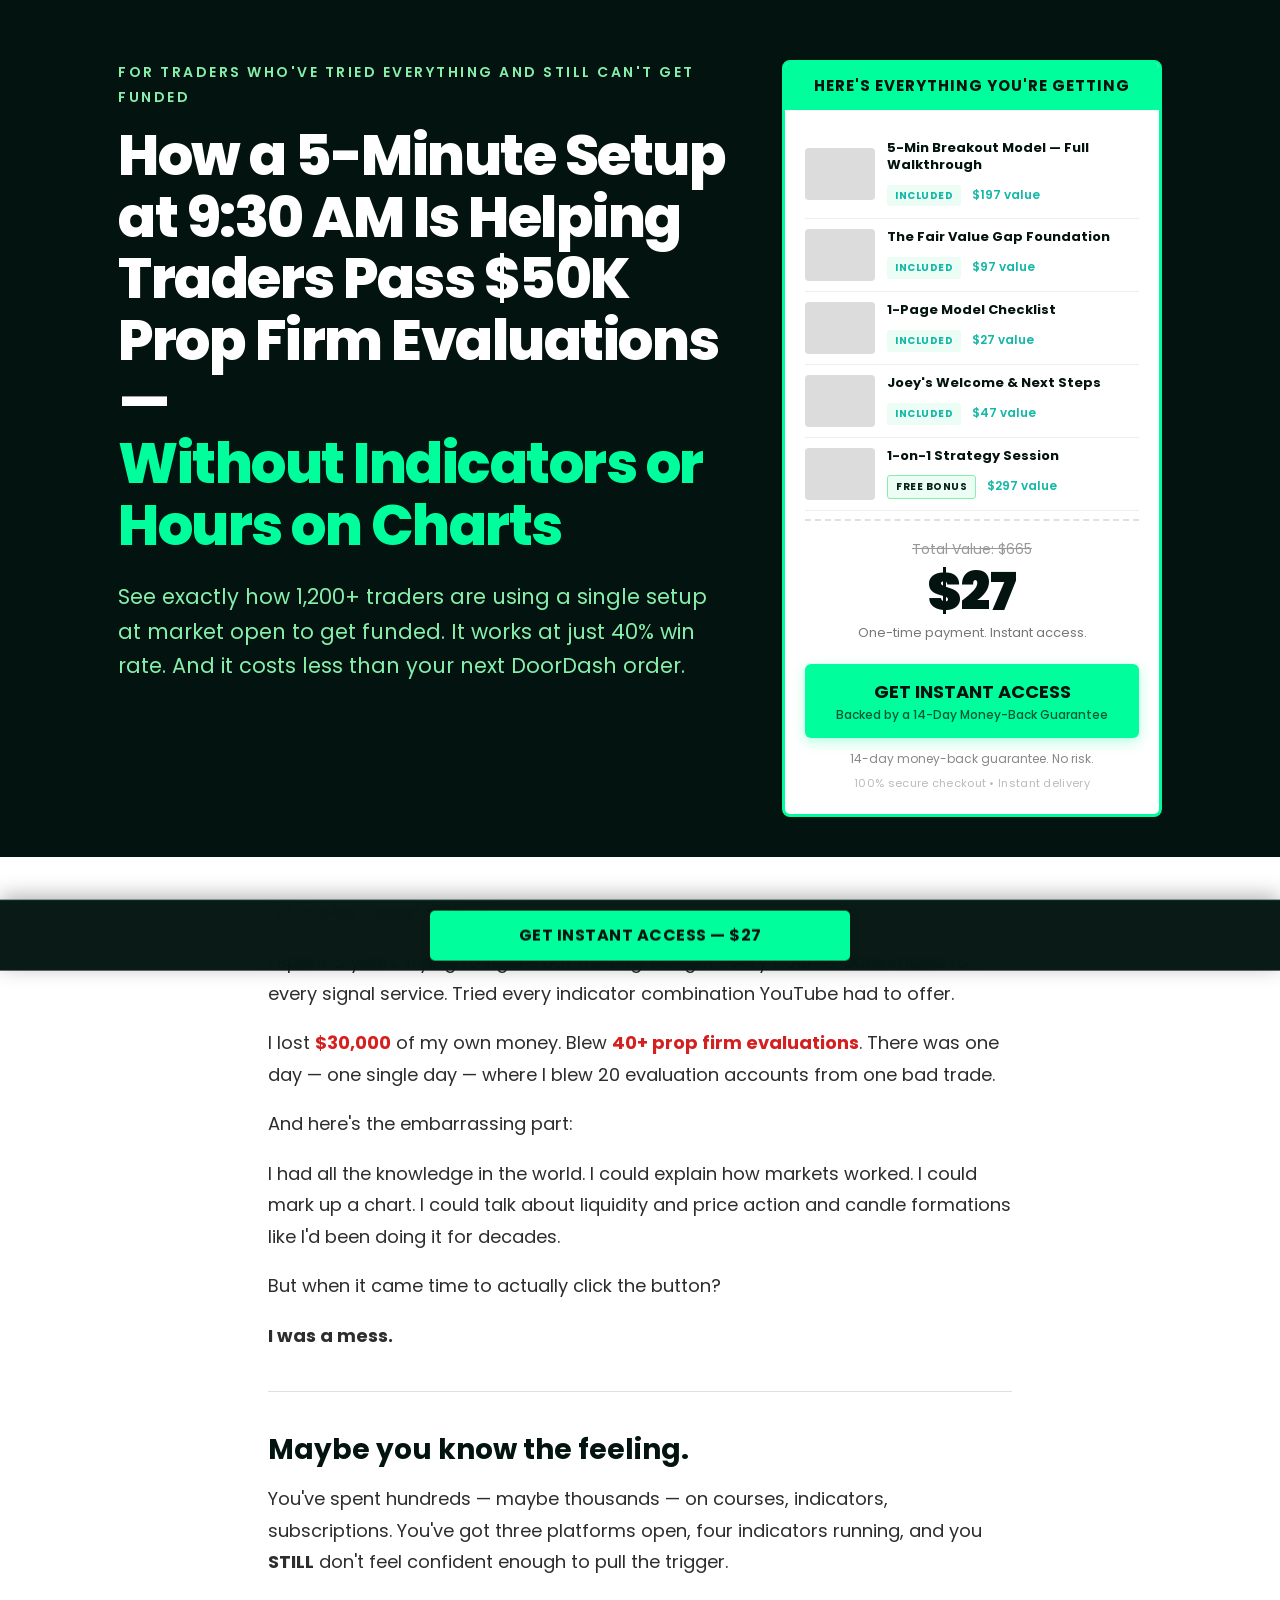
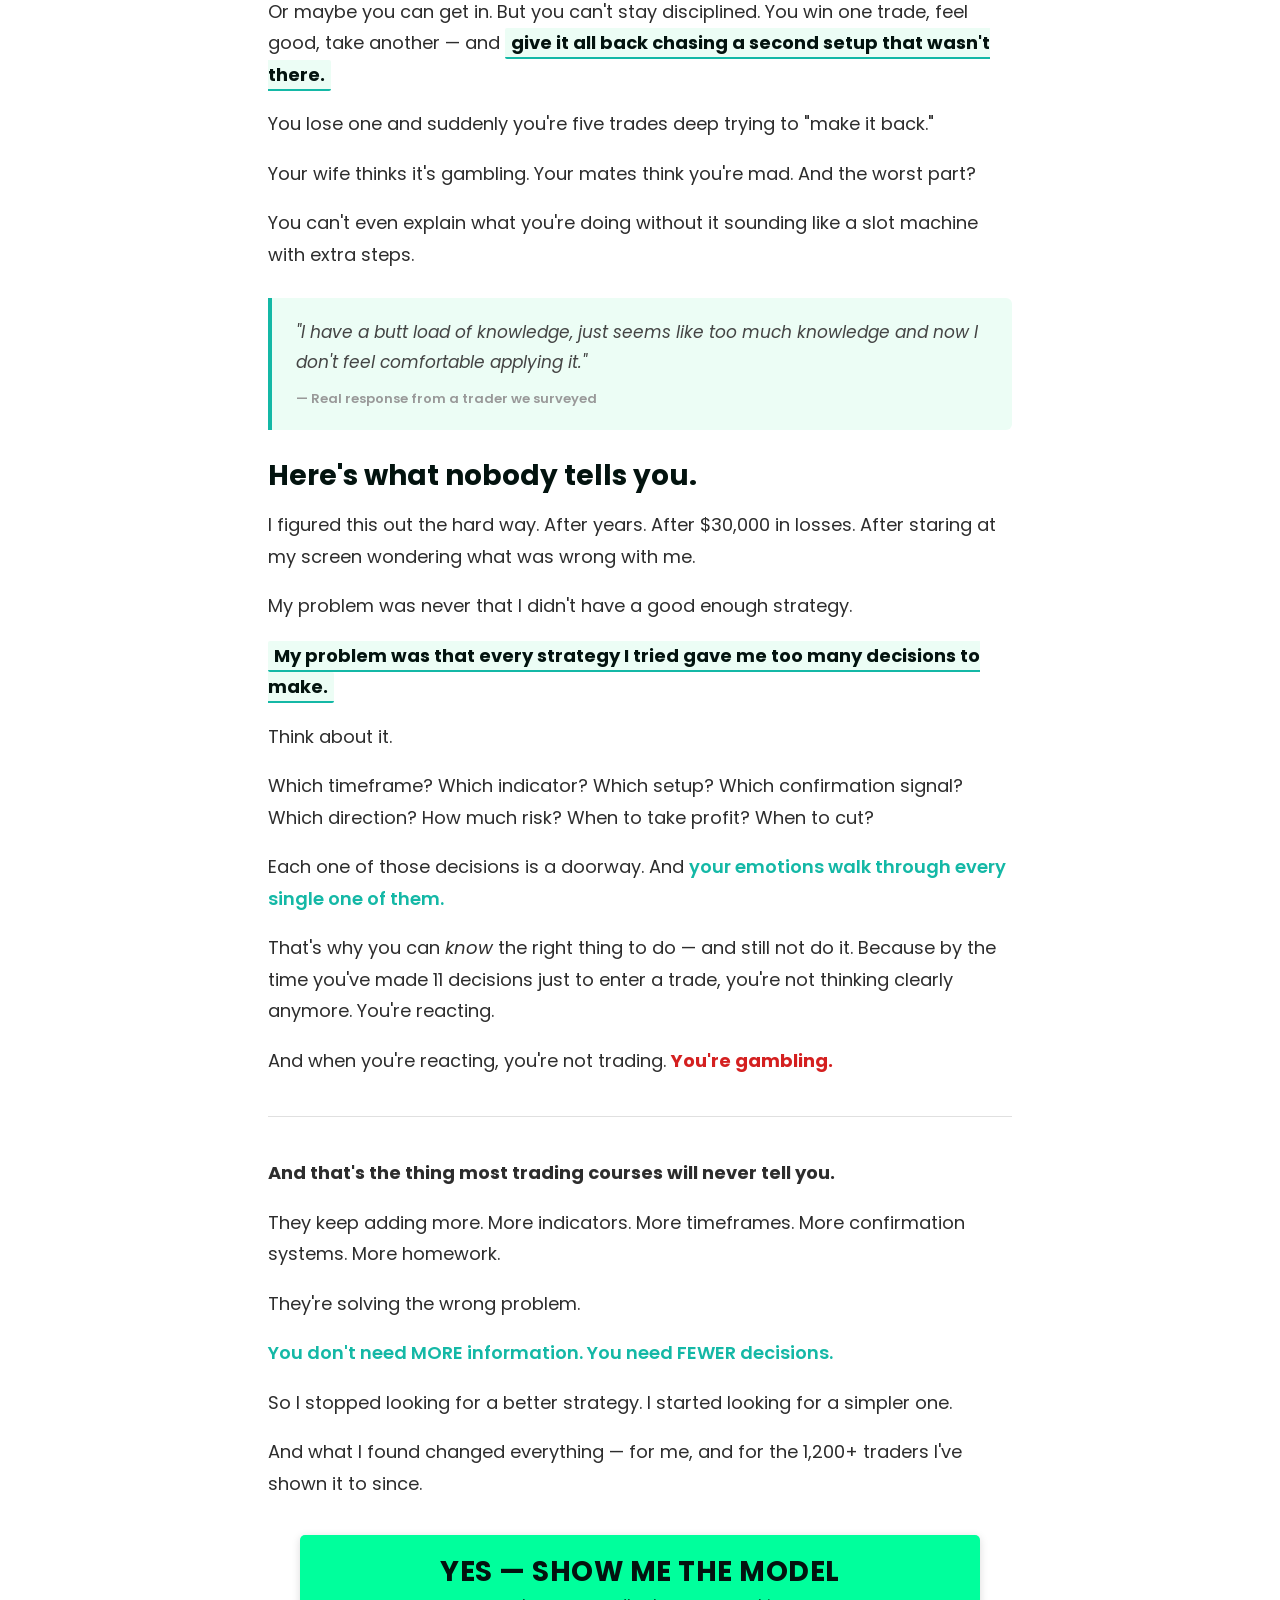
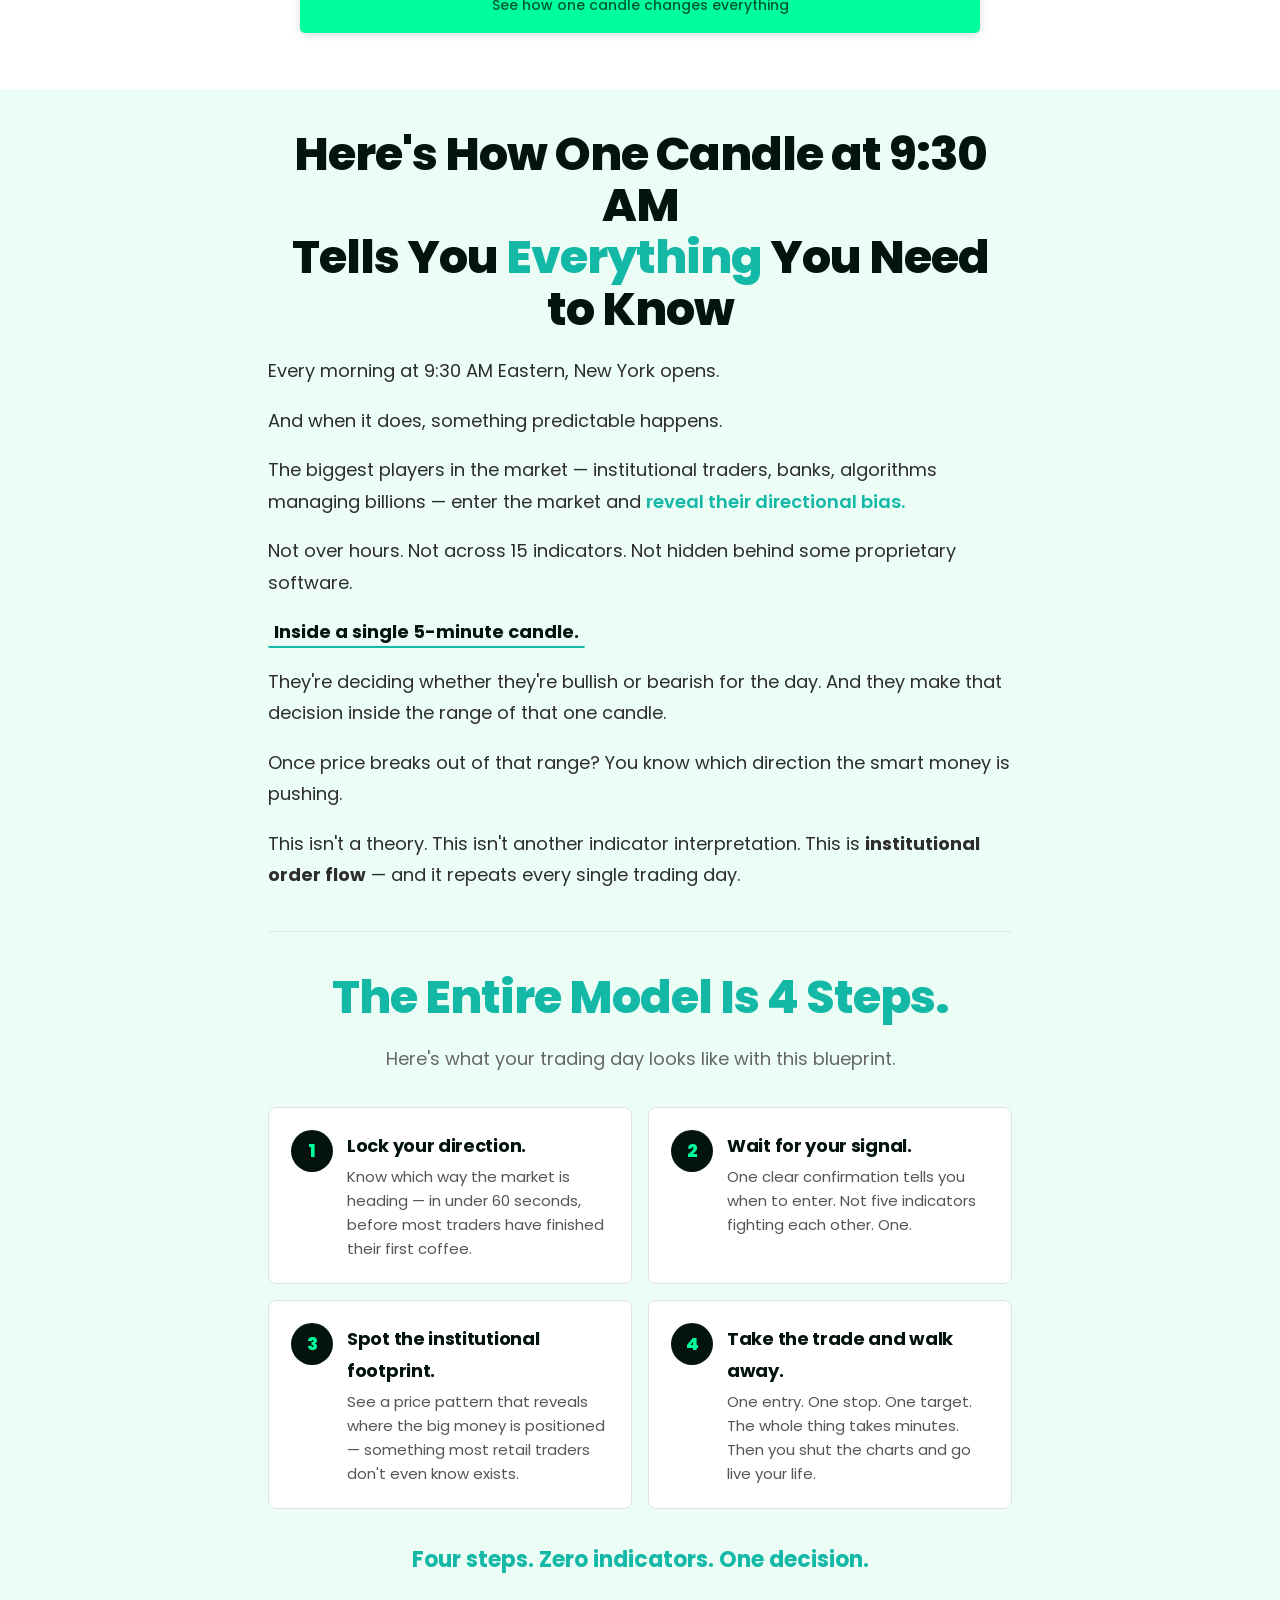
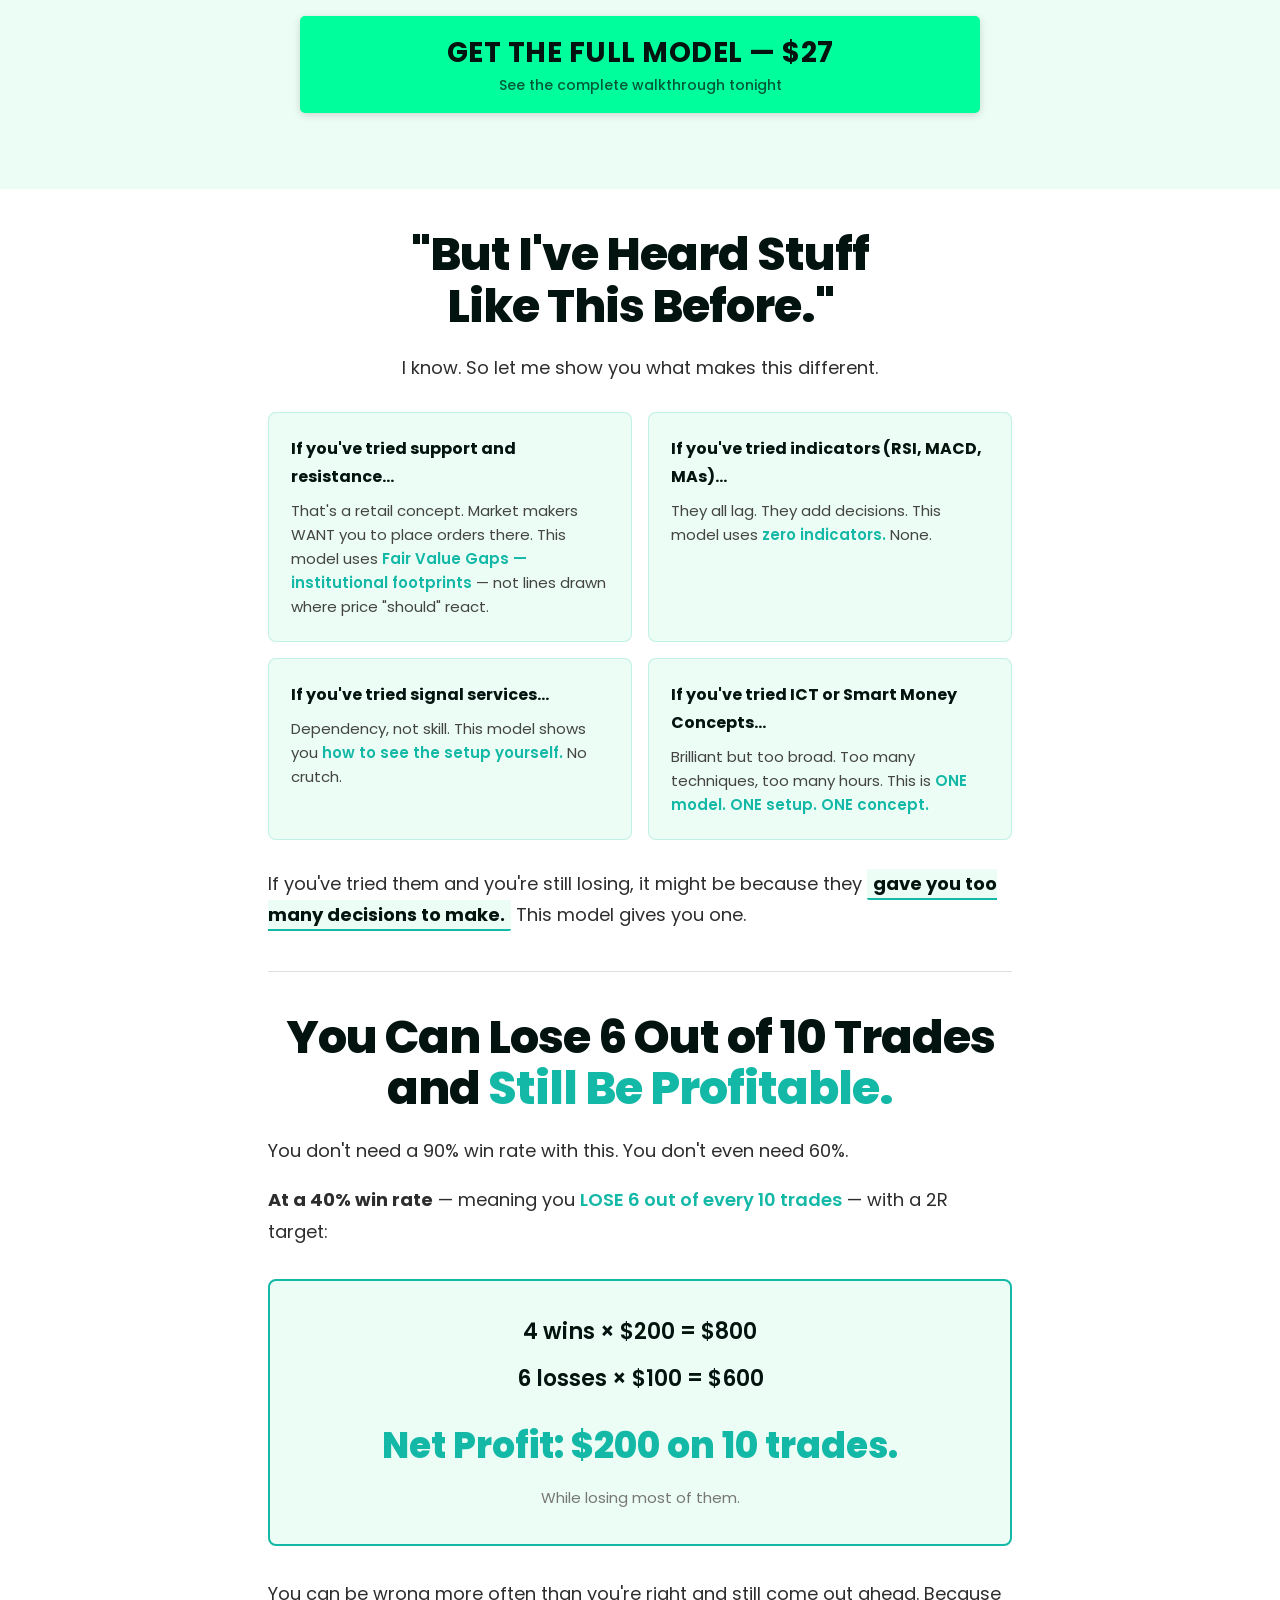
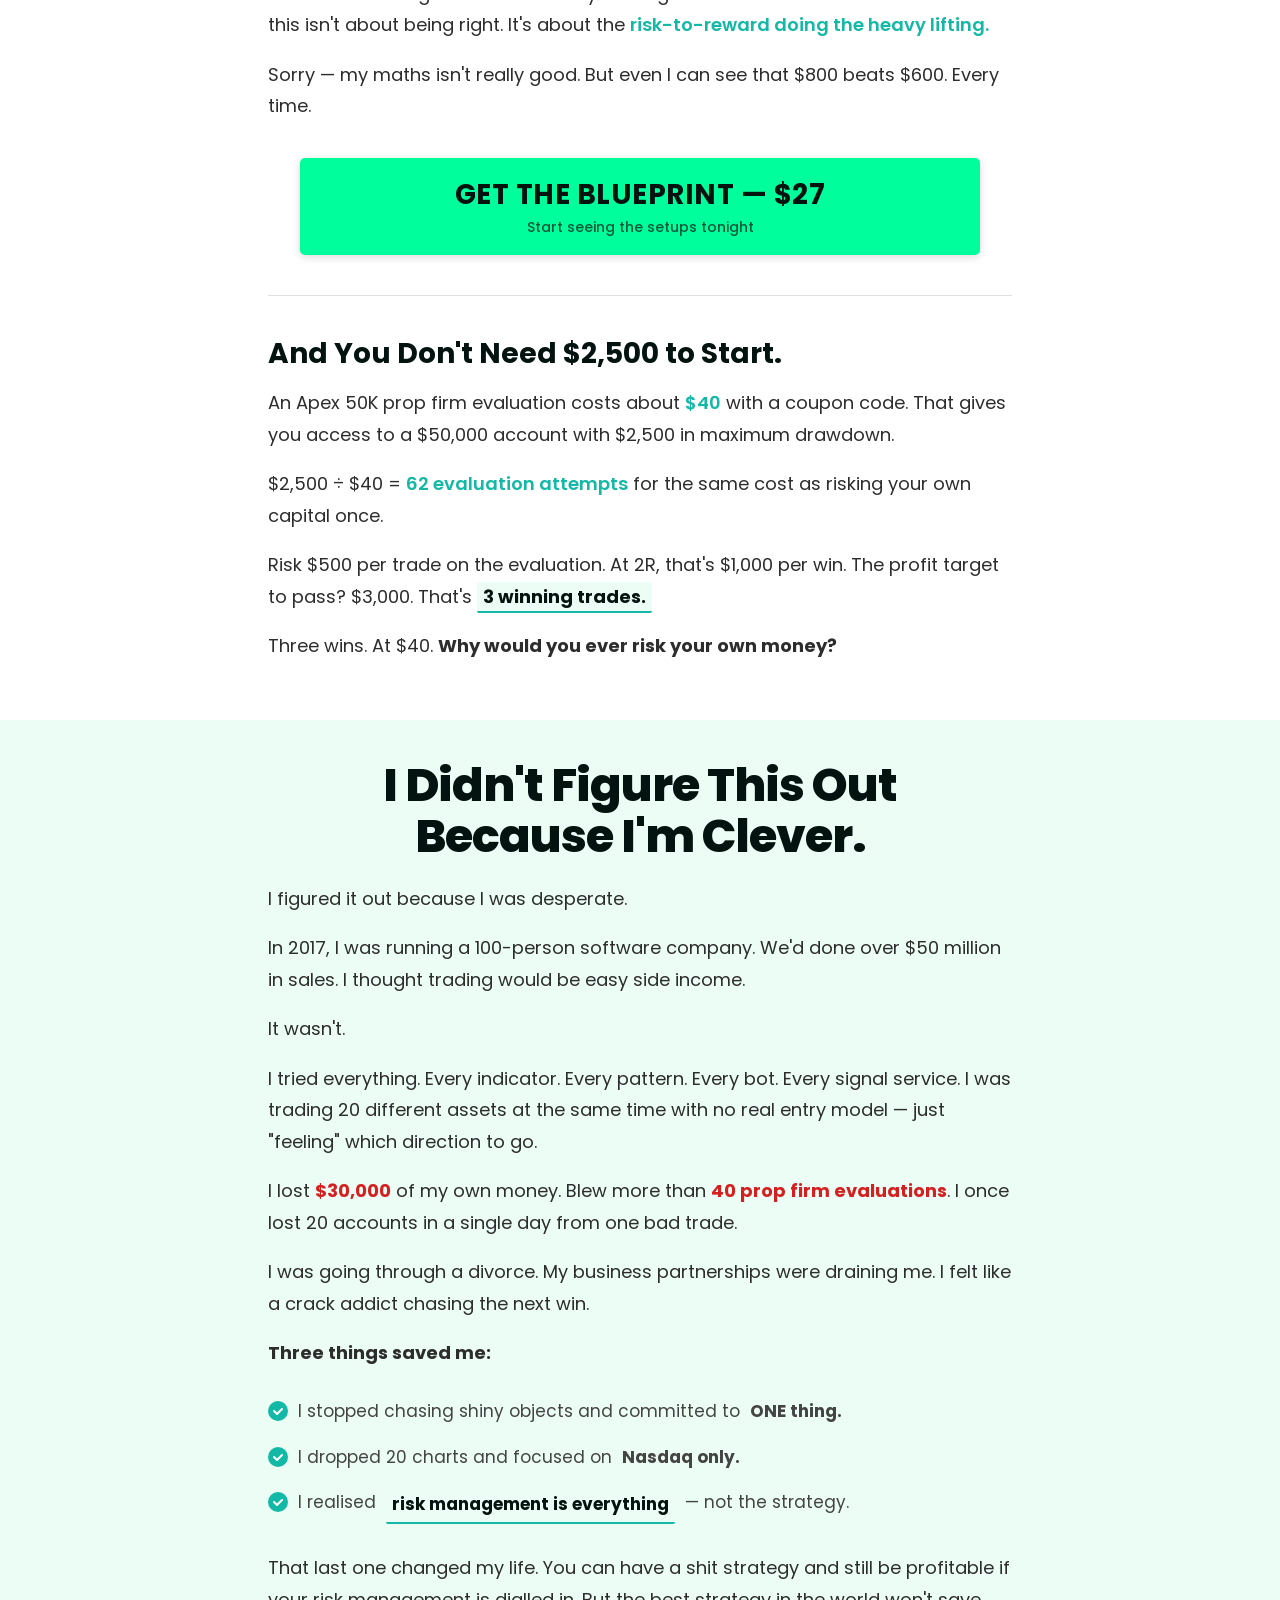
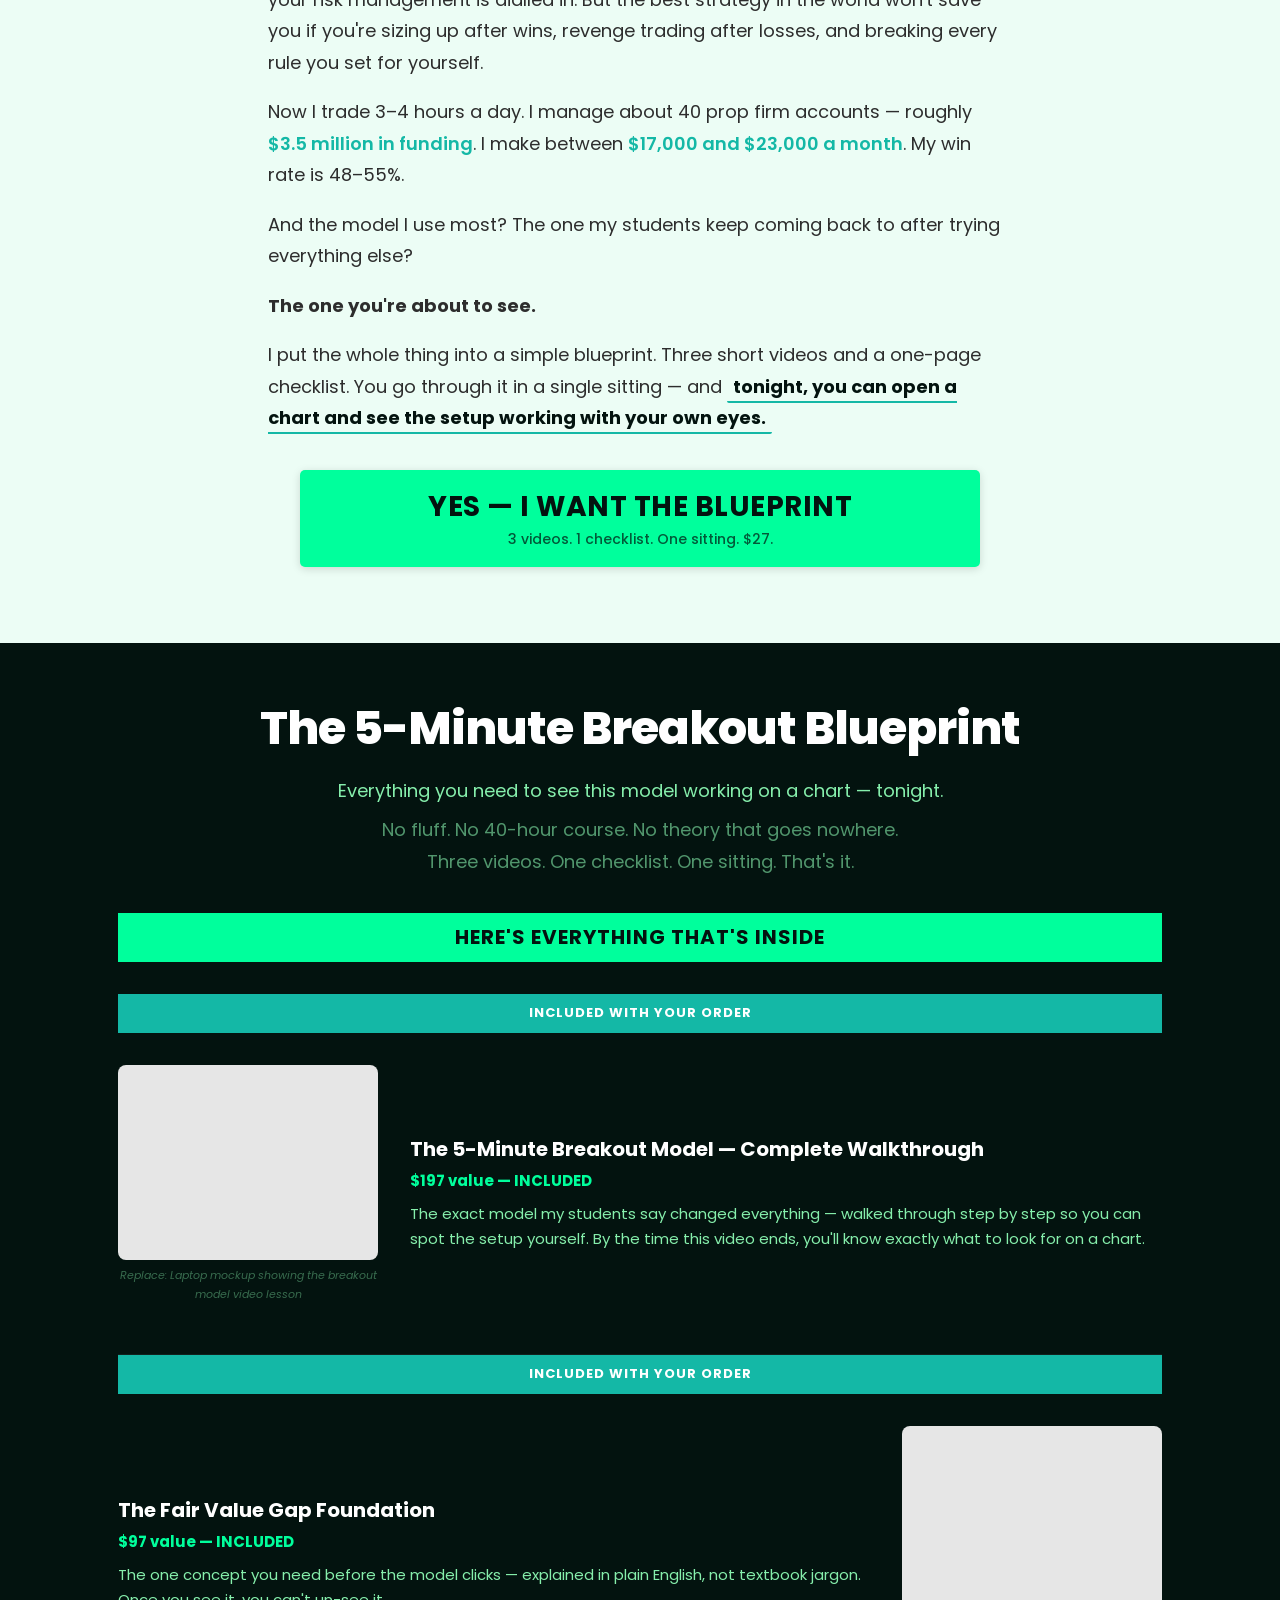
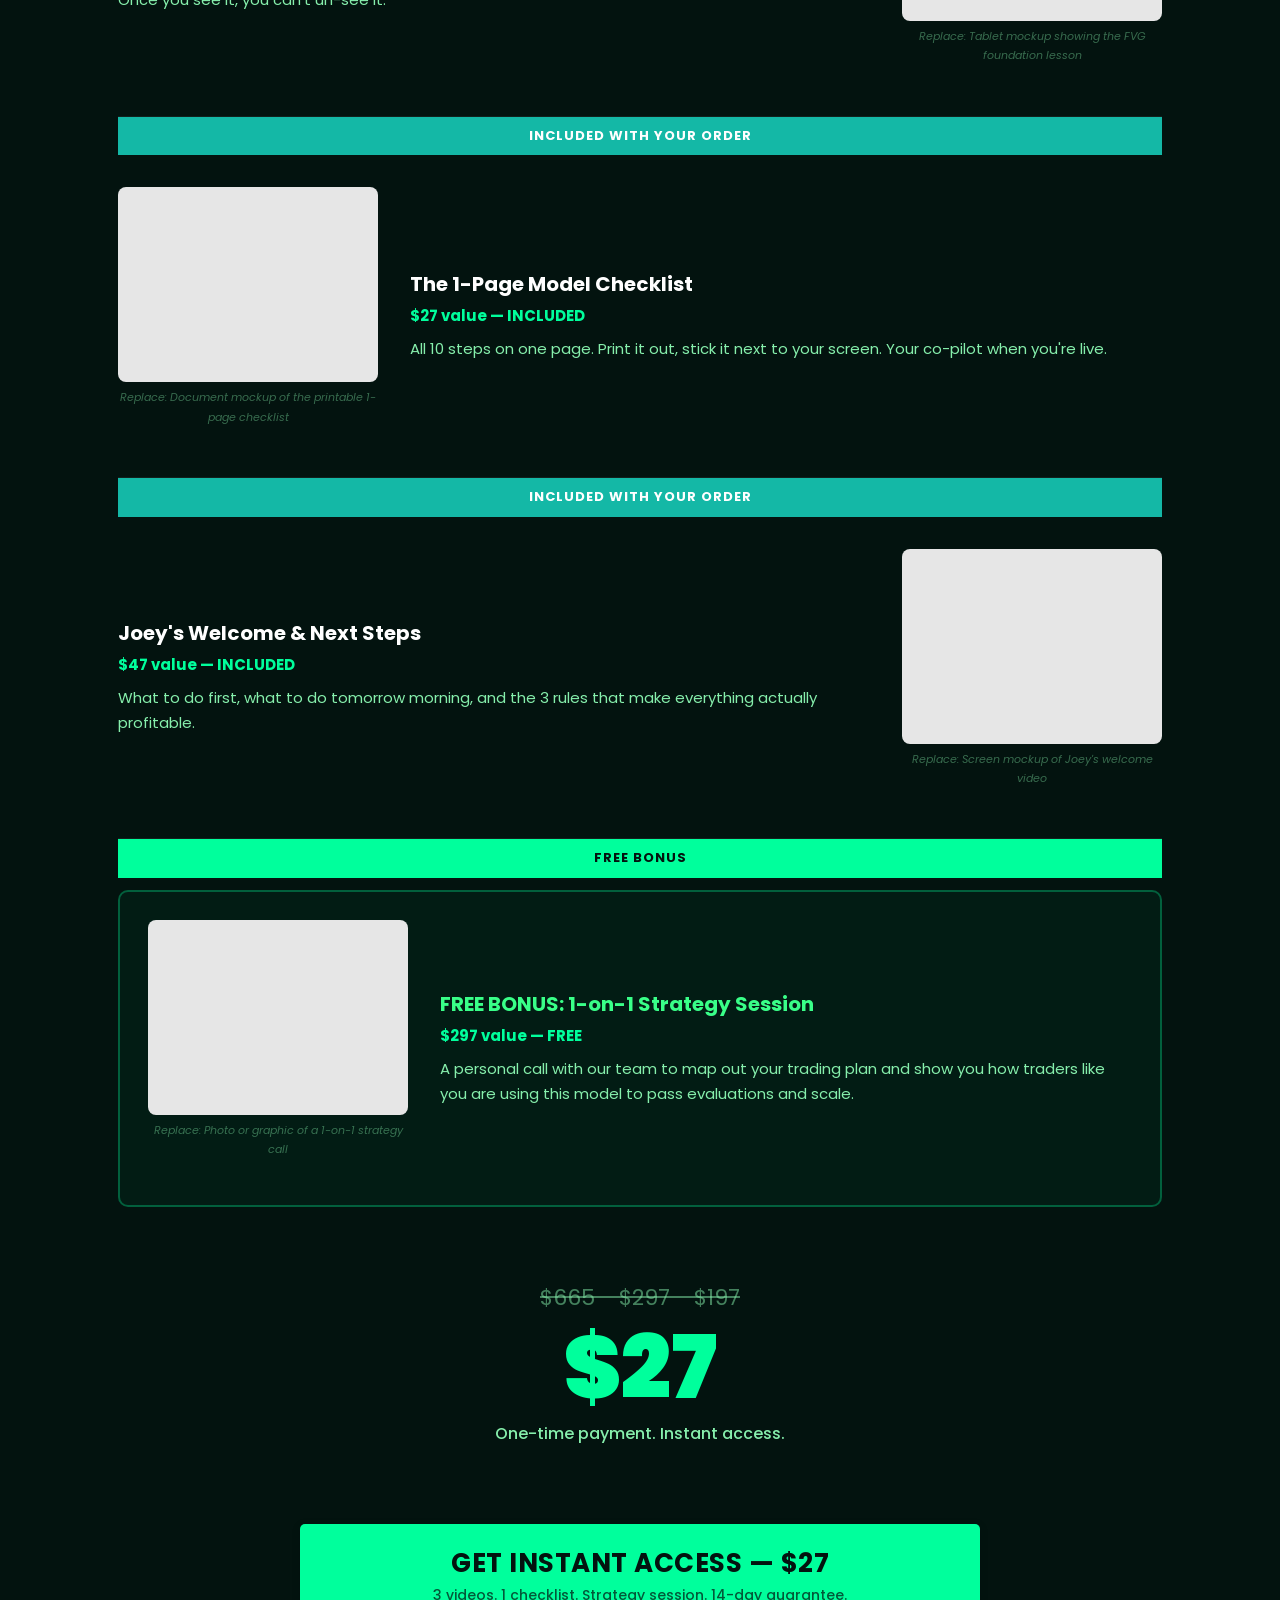
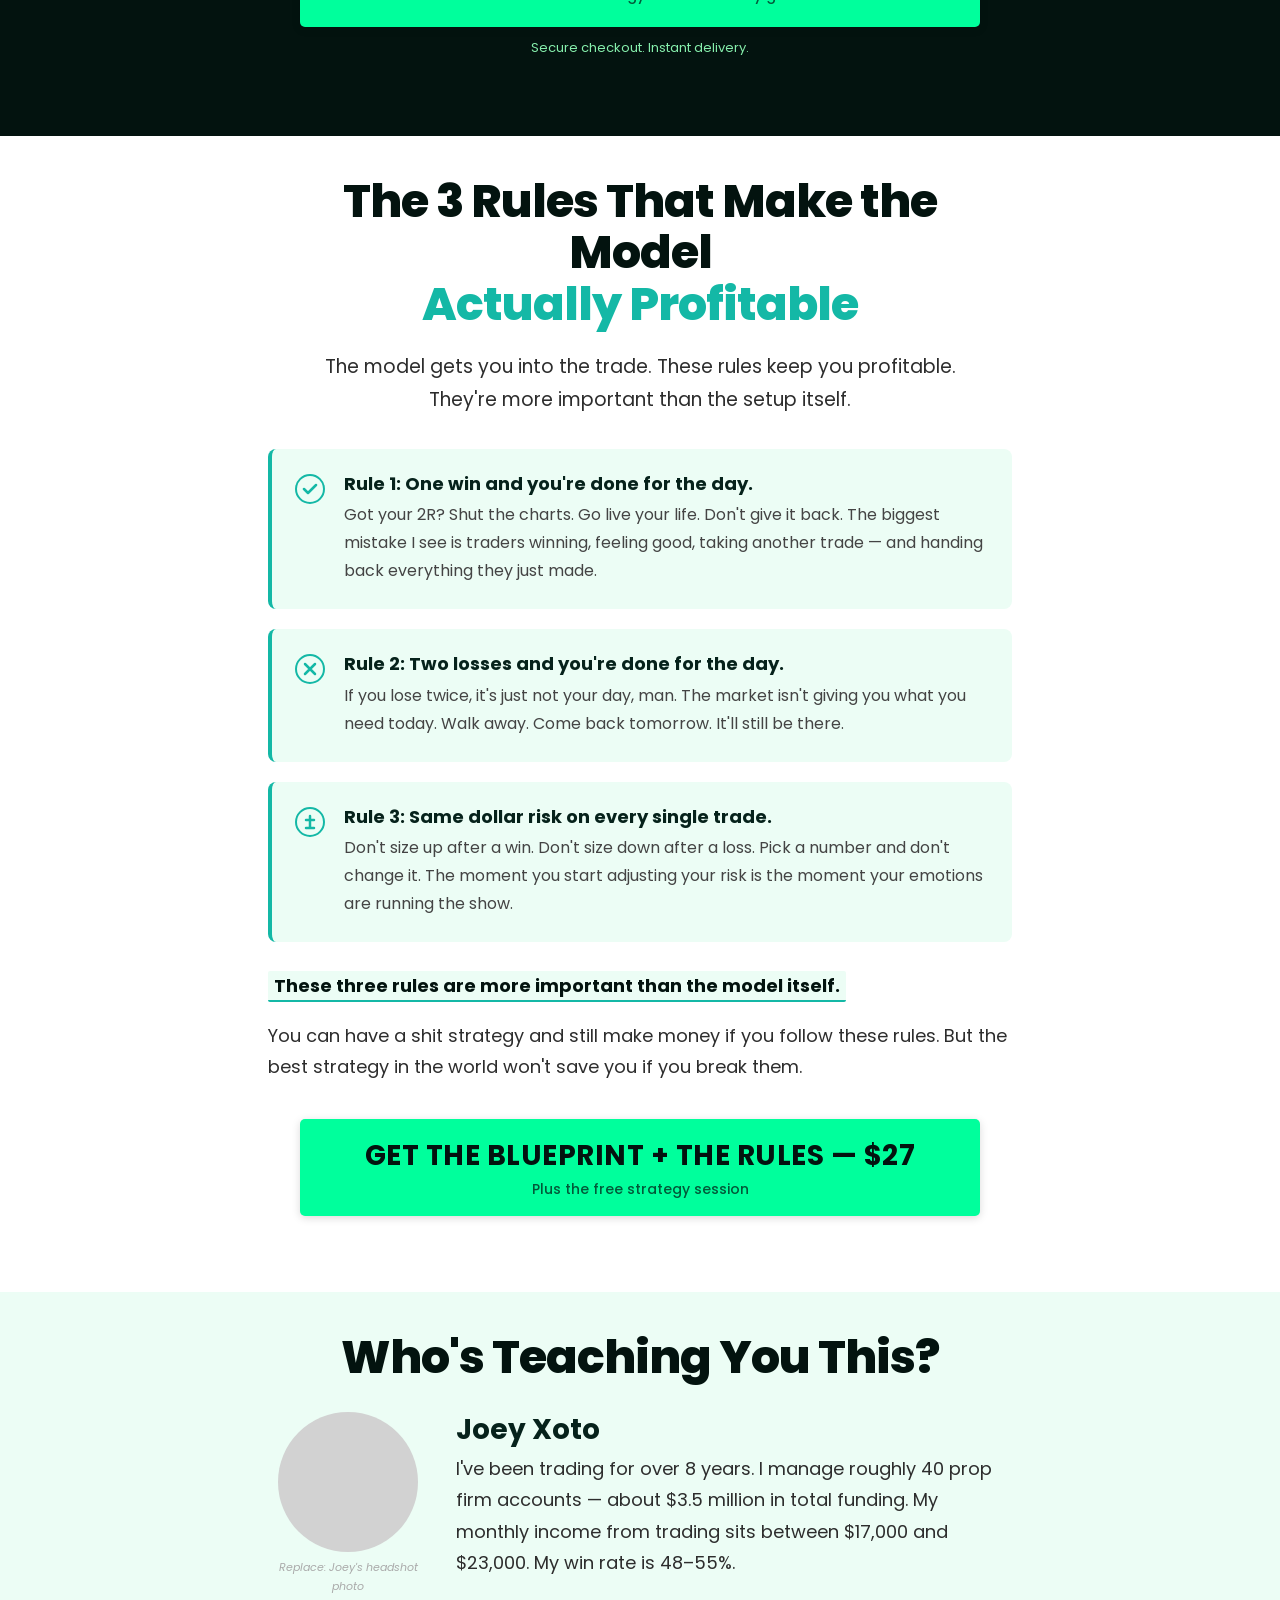
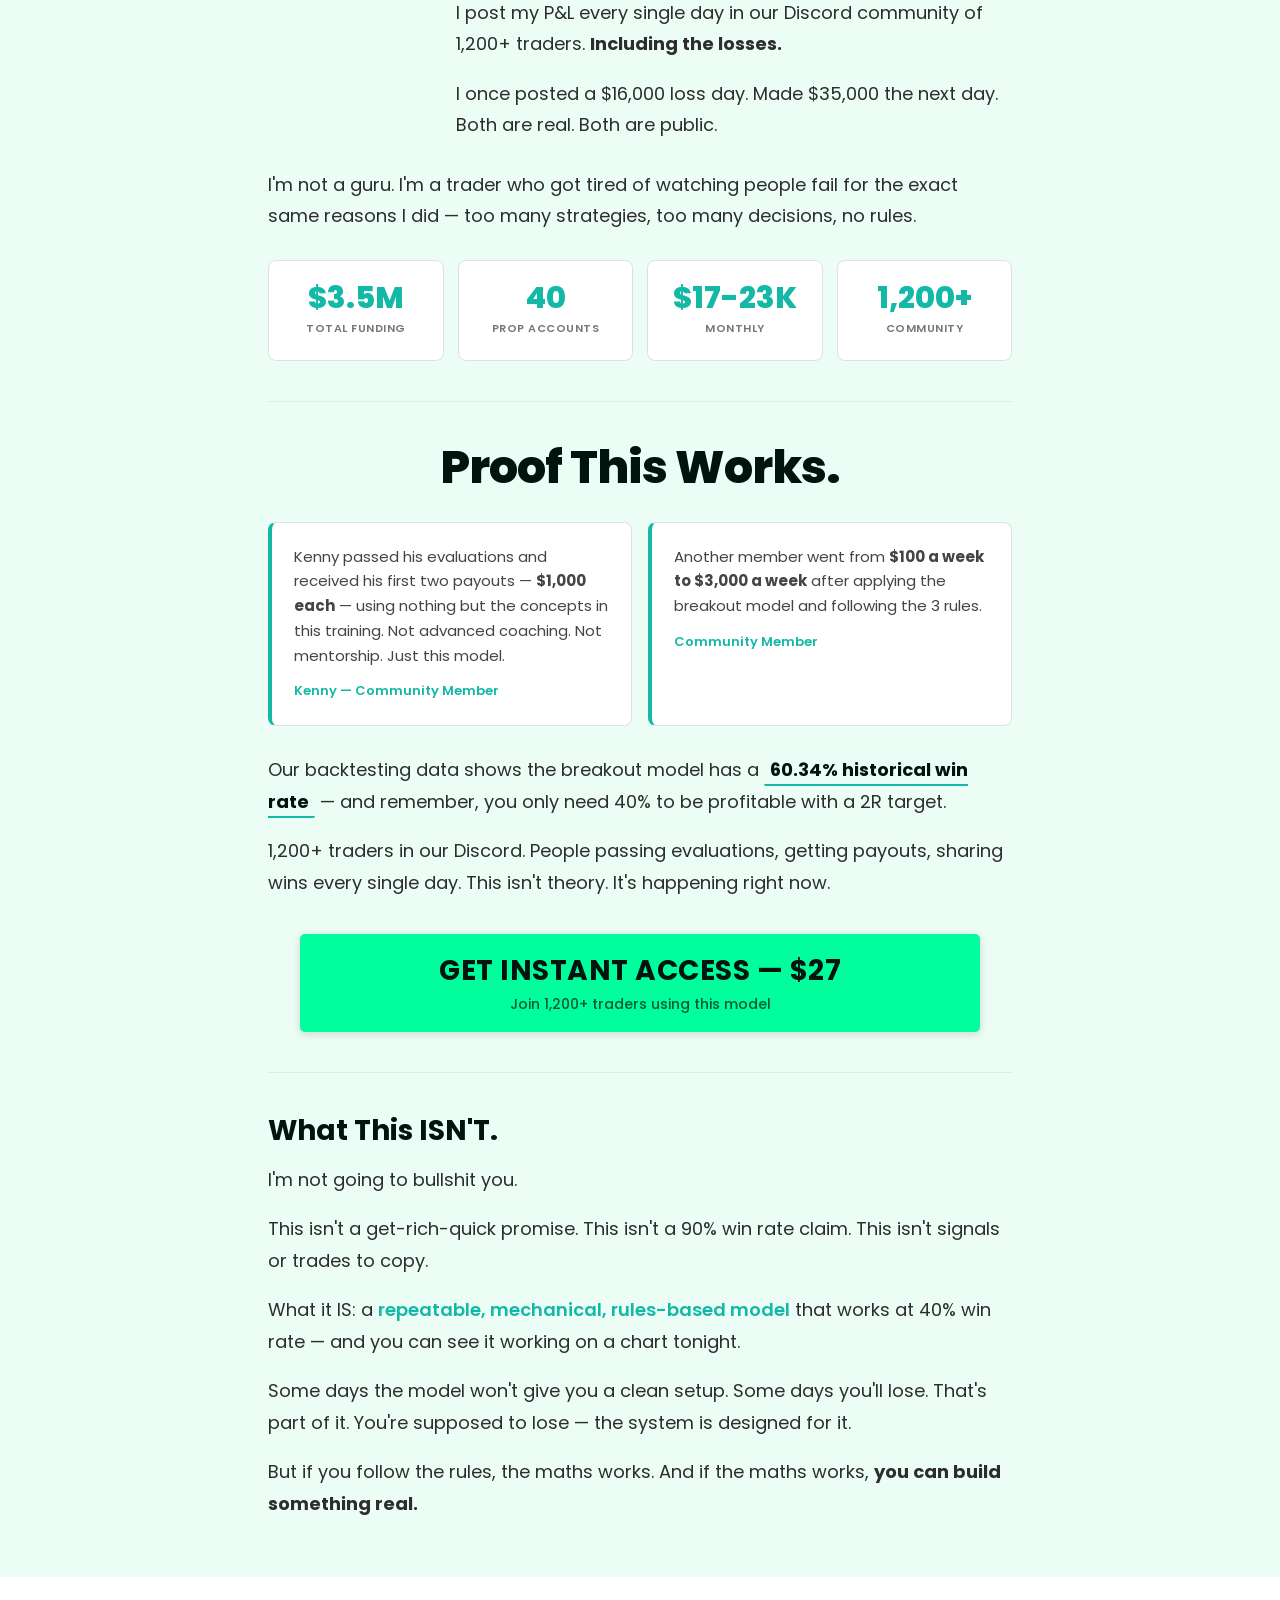
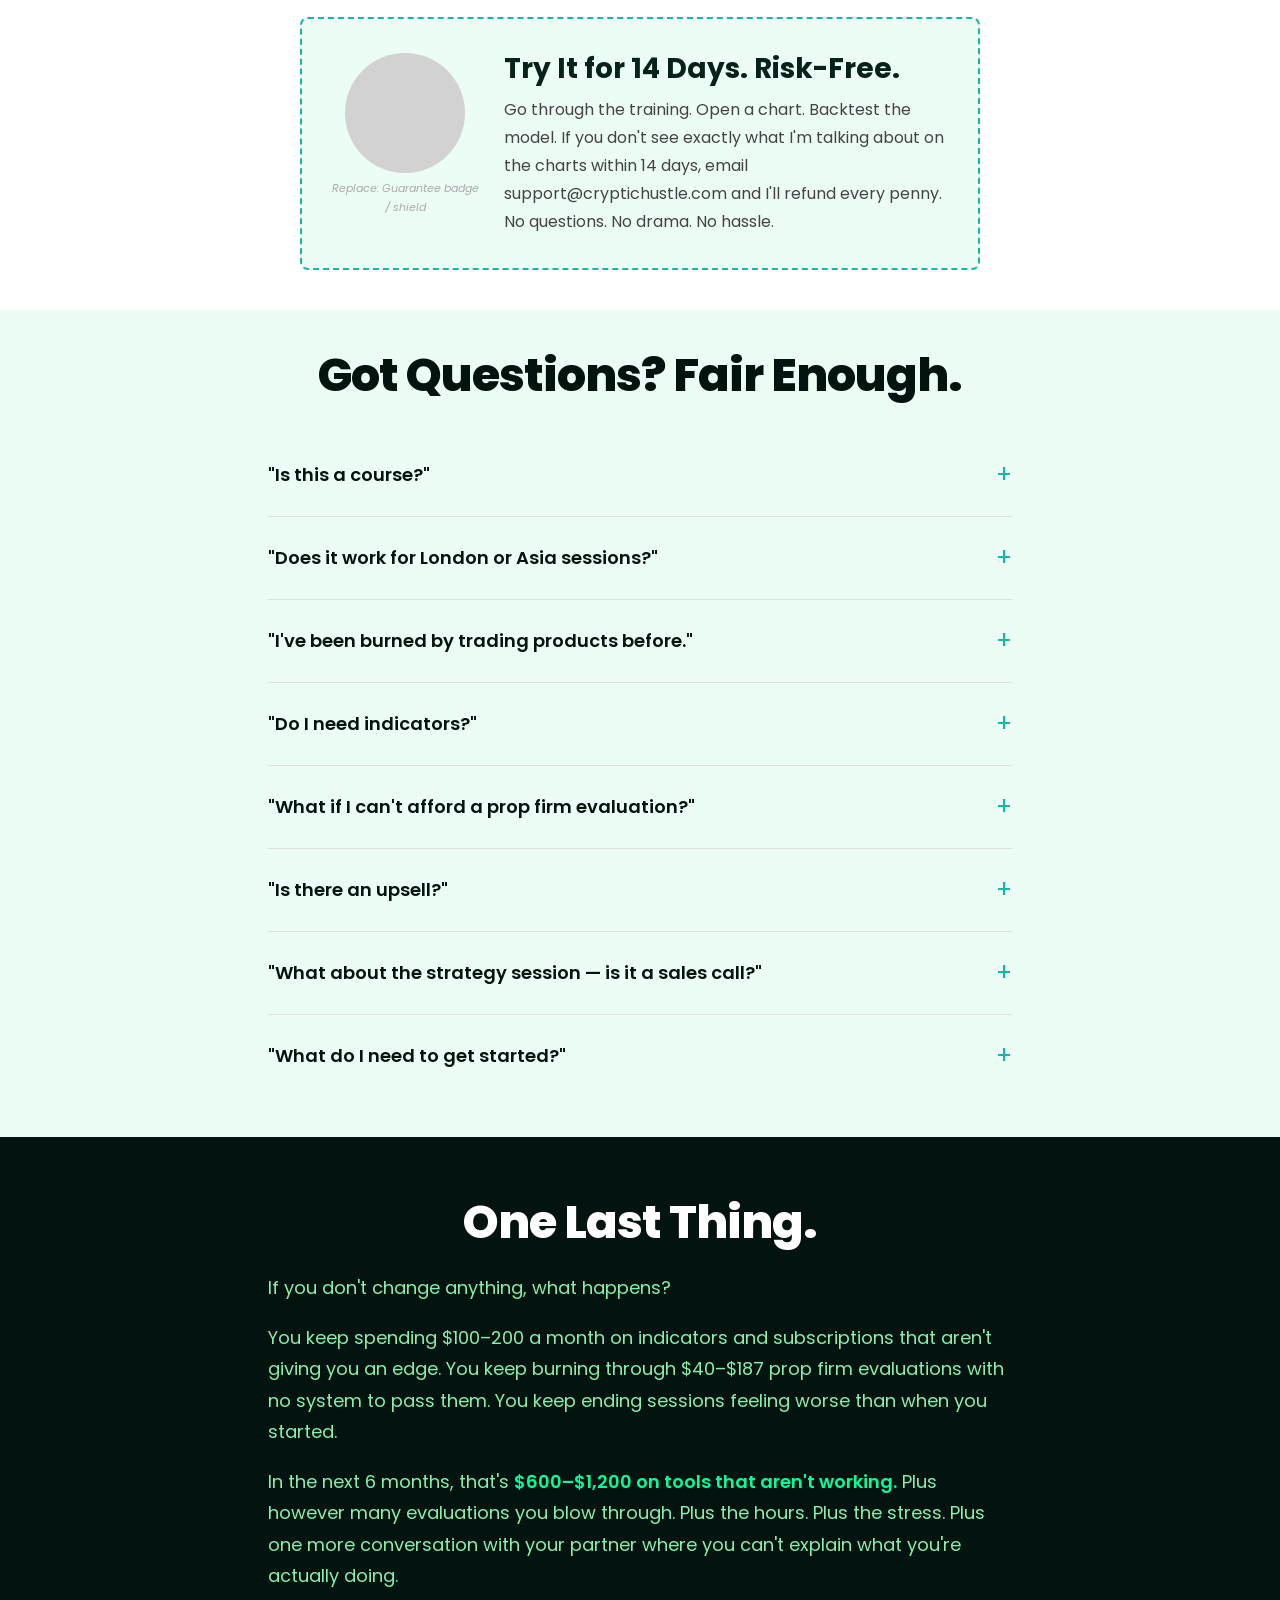
==== commit 72ce3c84: "Rewrite above-the-fold using Alen Sultan's cold traffic frameworks Pre-headline: problem agreement (" ====
--- a/5m/index.html
+++ b/5m/index.html
@@ -486,9 +486,9 @@
     <div class="hero-grid">
 
       <div class="hero-copy">
-        <p class="pre-hl">For traders tired of going in circles</p>
-        <h1>You Don't Need a Better Strategy.<br><span style="color:#00ff9c;">You Need a Simpler One.</span></h1>
-        <p class="sub-hl">One candle at 9:30 AM tells you everything. No indicators. No guessing direction. Tonight, you'll see it working on a chart.</p>
+        <p class="pre-hl">For traders who've tried everything and still can't get funded</p>
+        <h1>How a 5-Minute Setup at 9:30 AM Is Helping Traders Pass $50K Prop Firm Evaluations &mdash;<br><span style="color:#00ff9c;">Without Indicators or Hours on Charts</span></h1>
+        <p class="sub-hl">See exactly how 1,200+ traders are using a single setup at market open to get funded. It works at just 40% win rate. And it costs less than your next DoorDash order.</p>
       </div>
 
       <div class="sidebar-box">
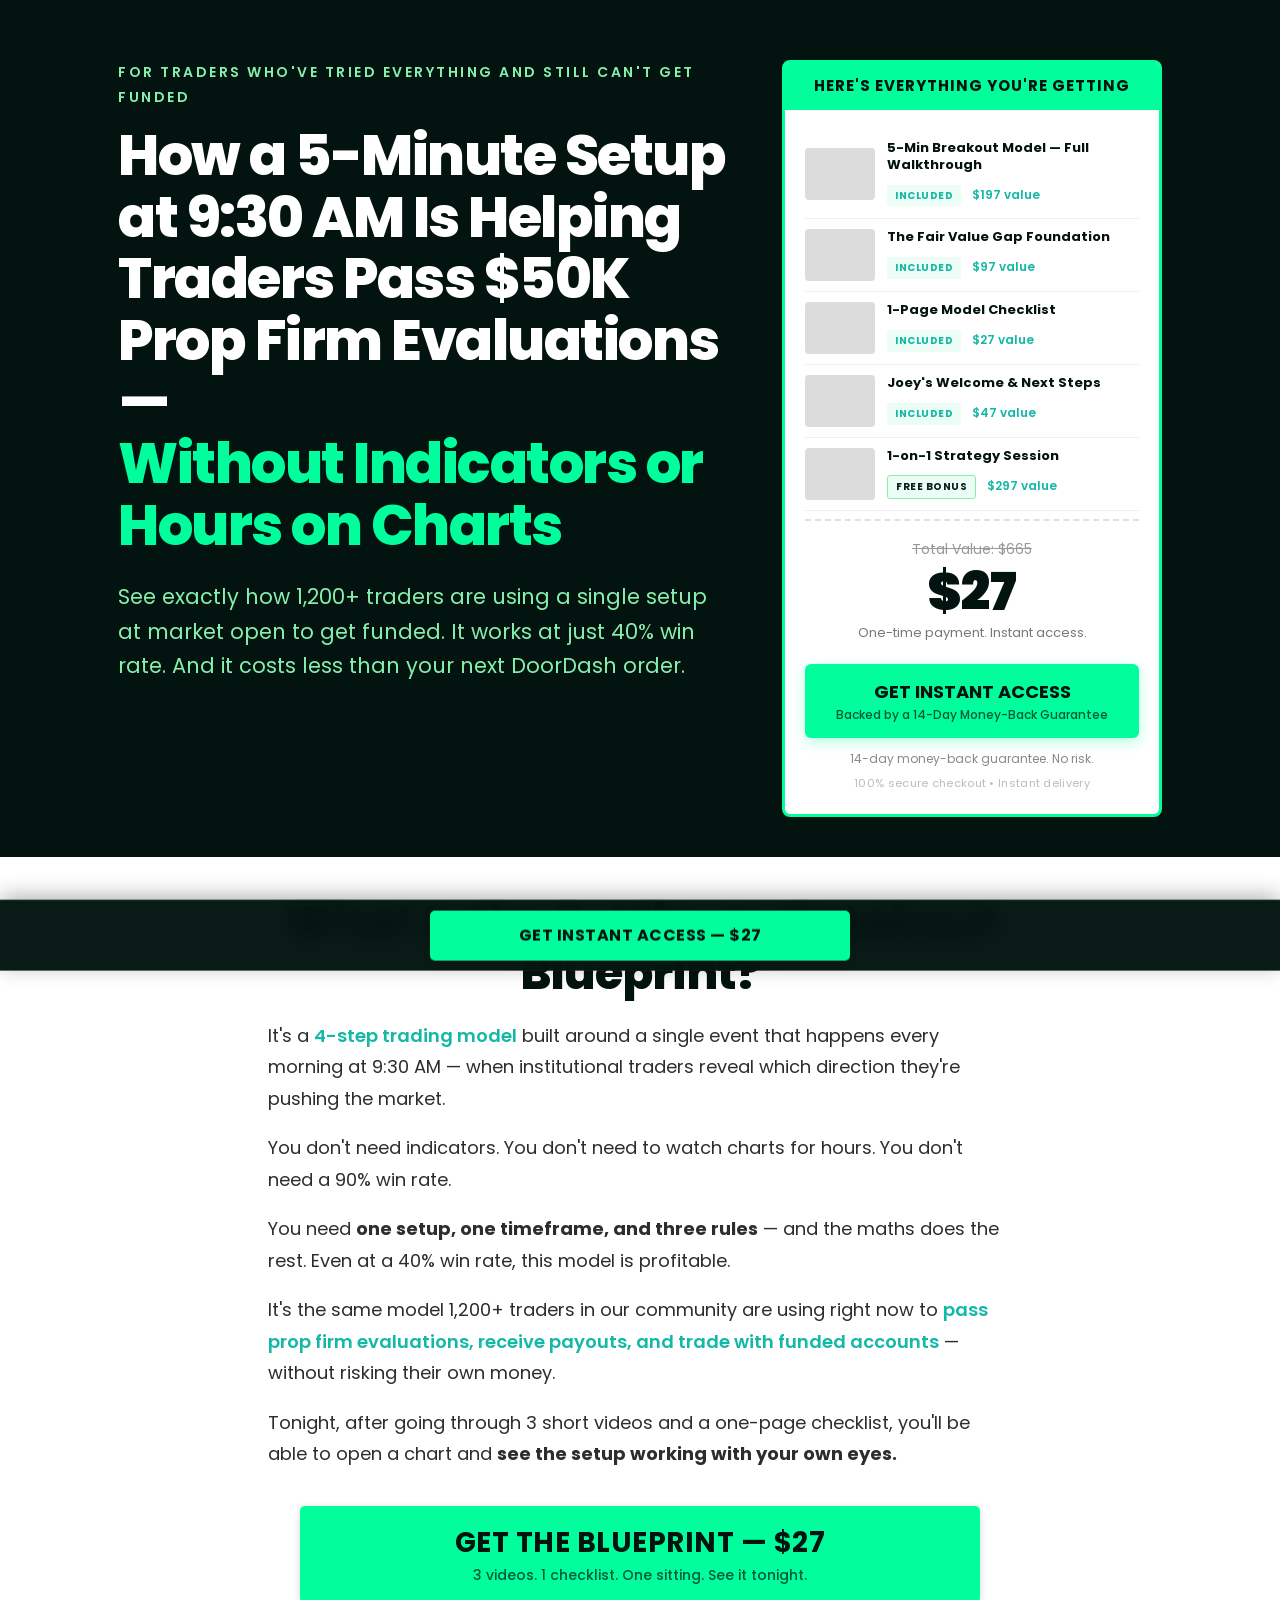
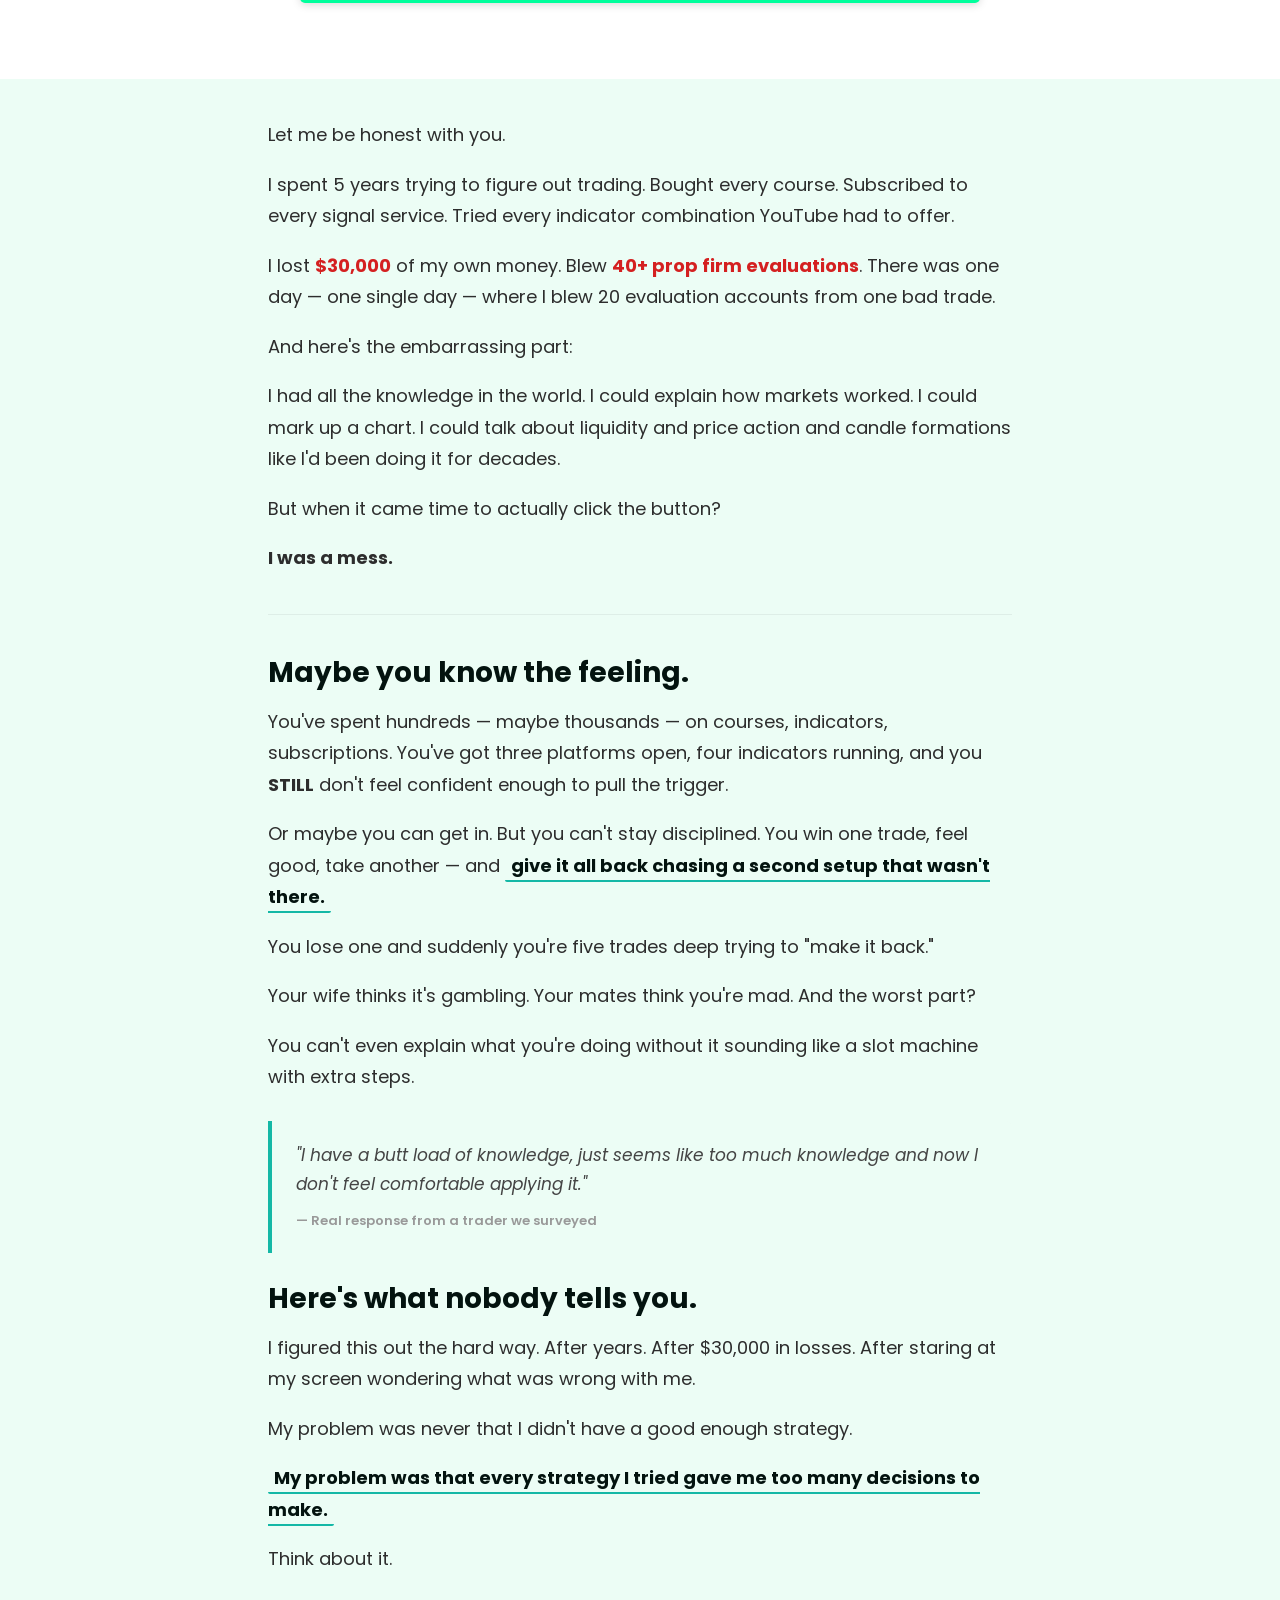
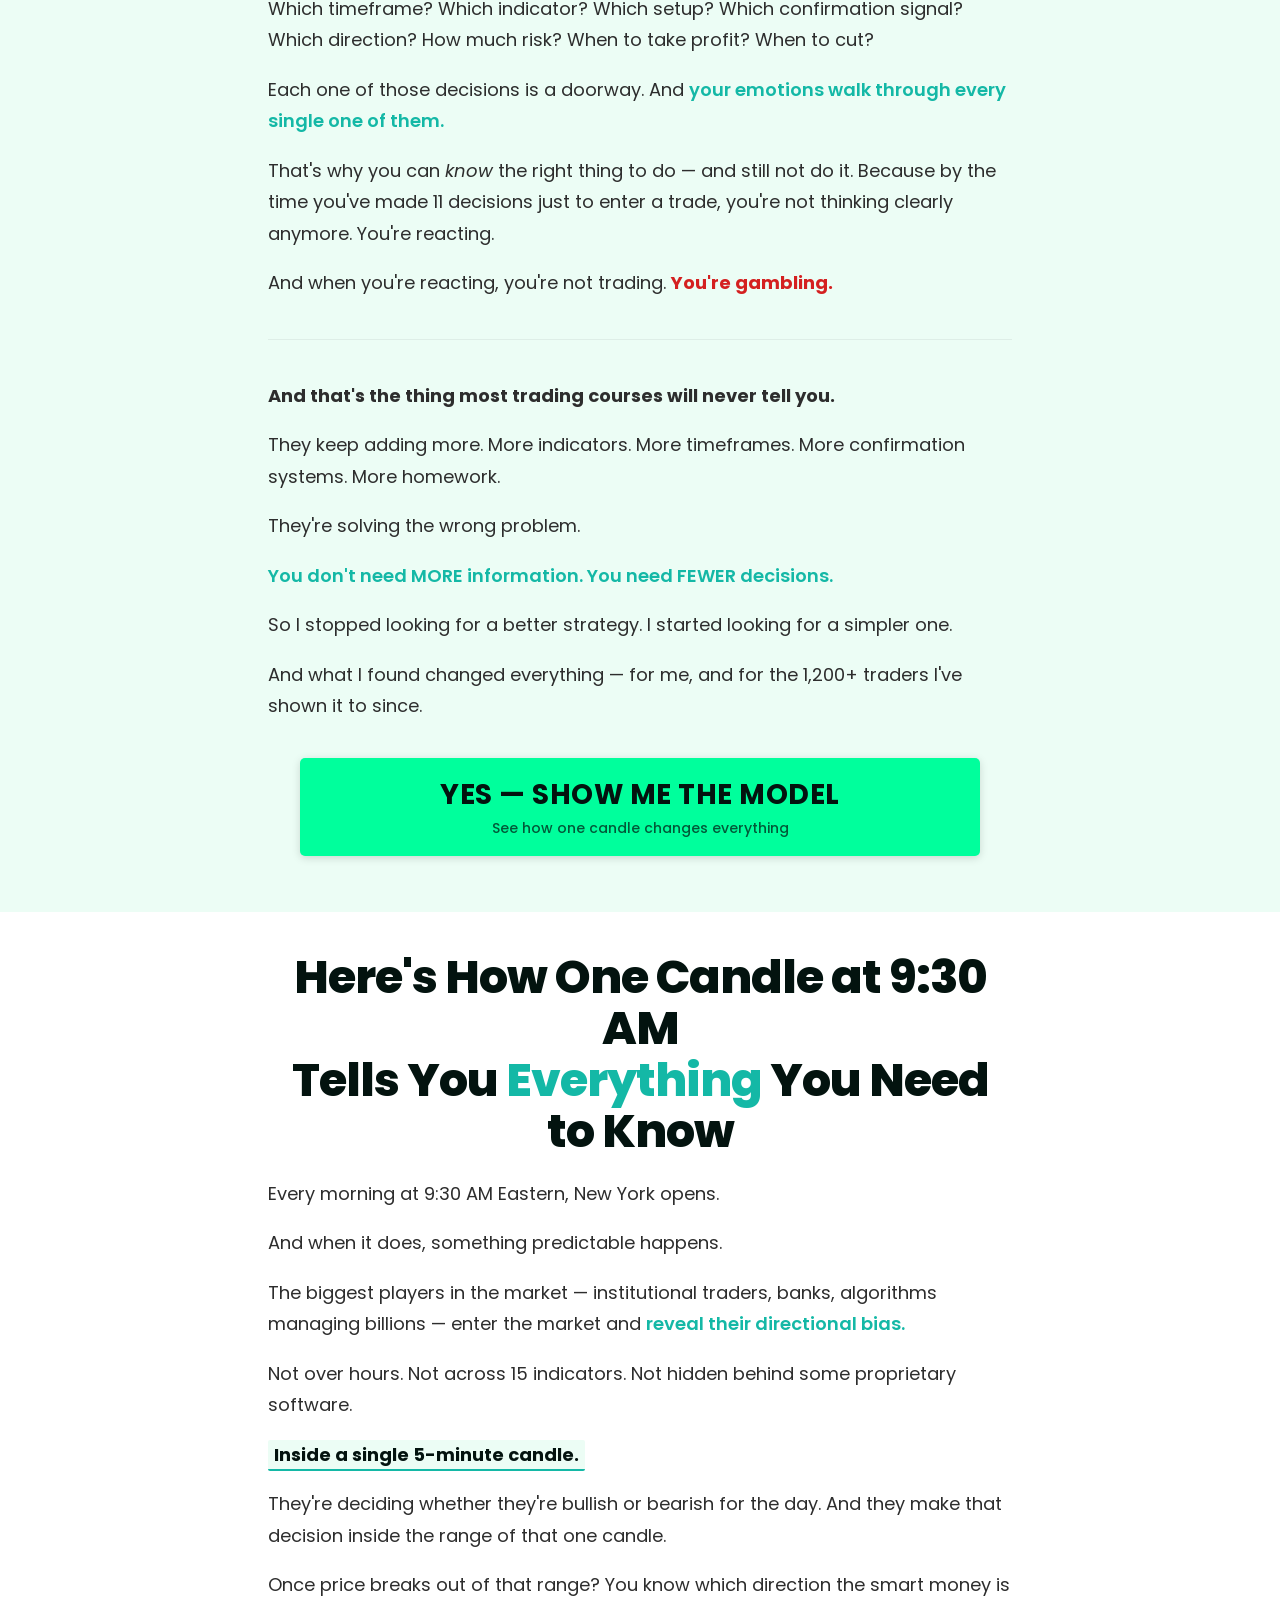
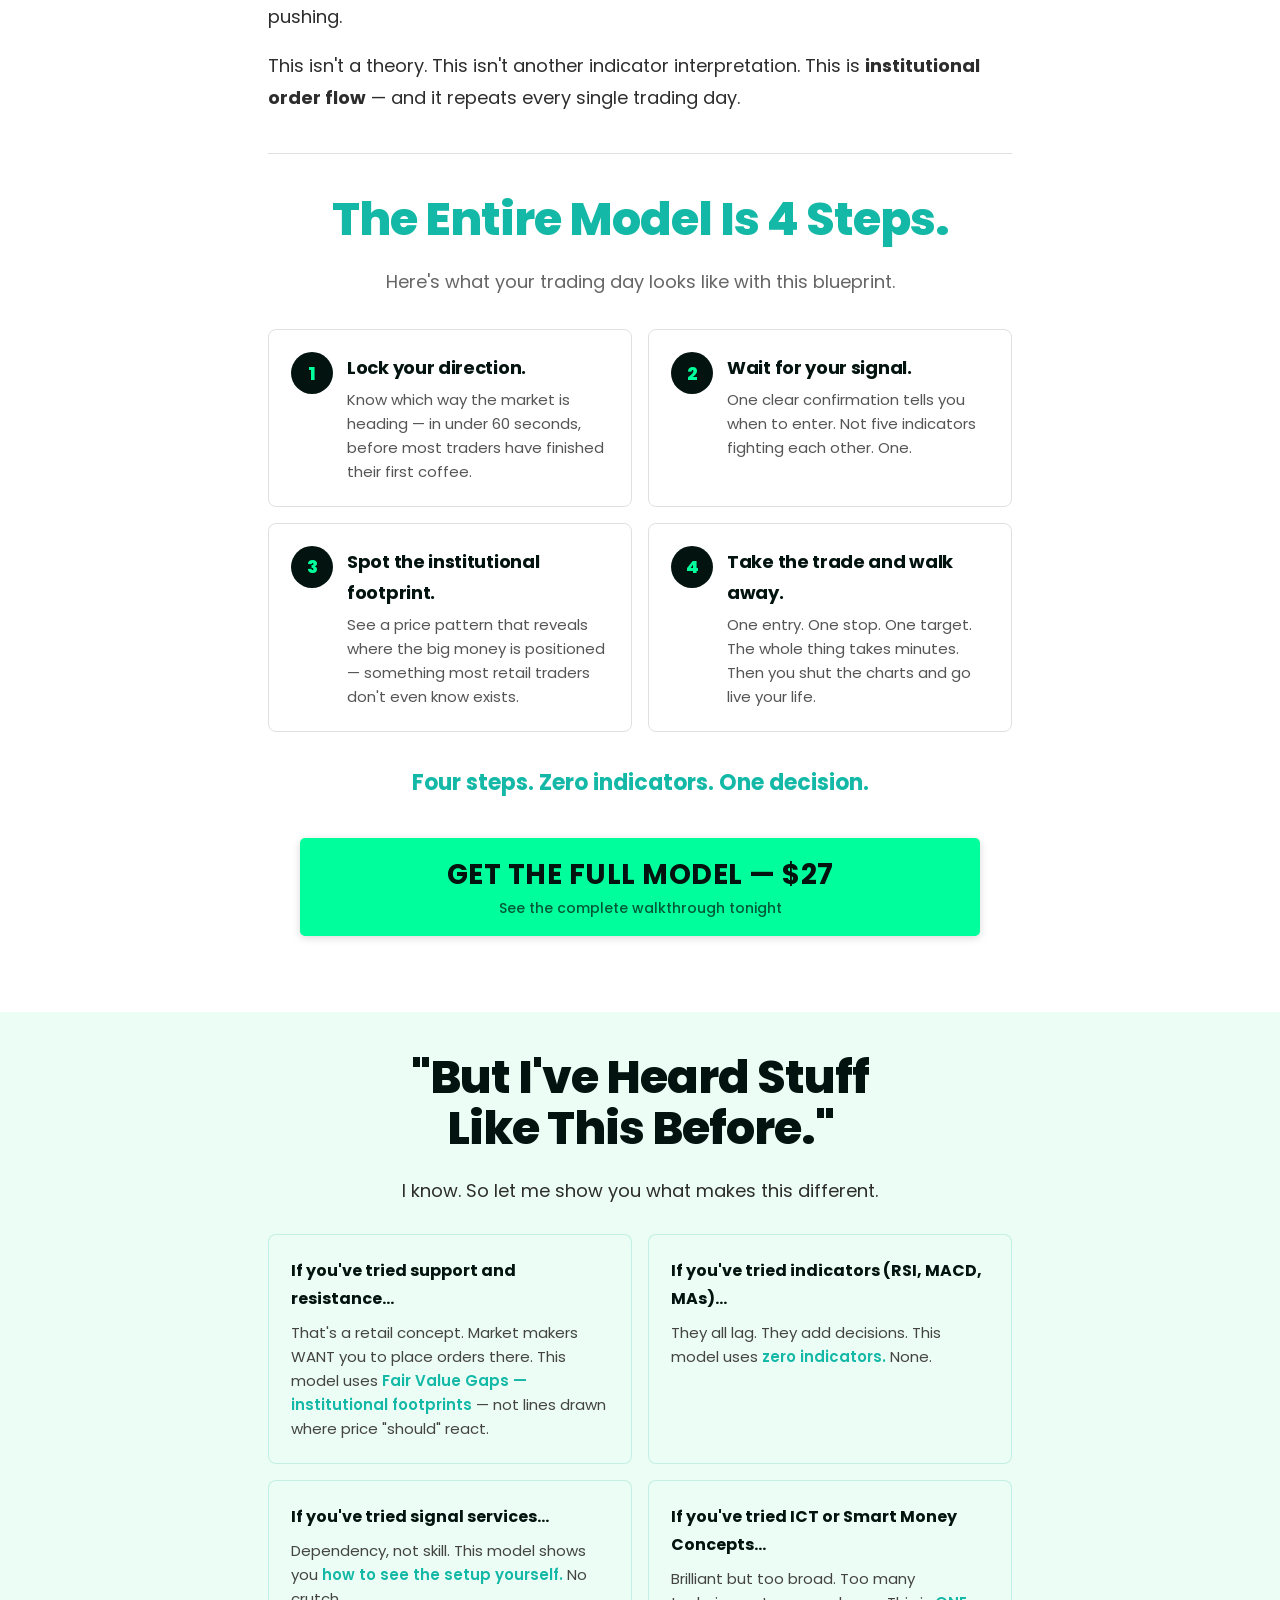
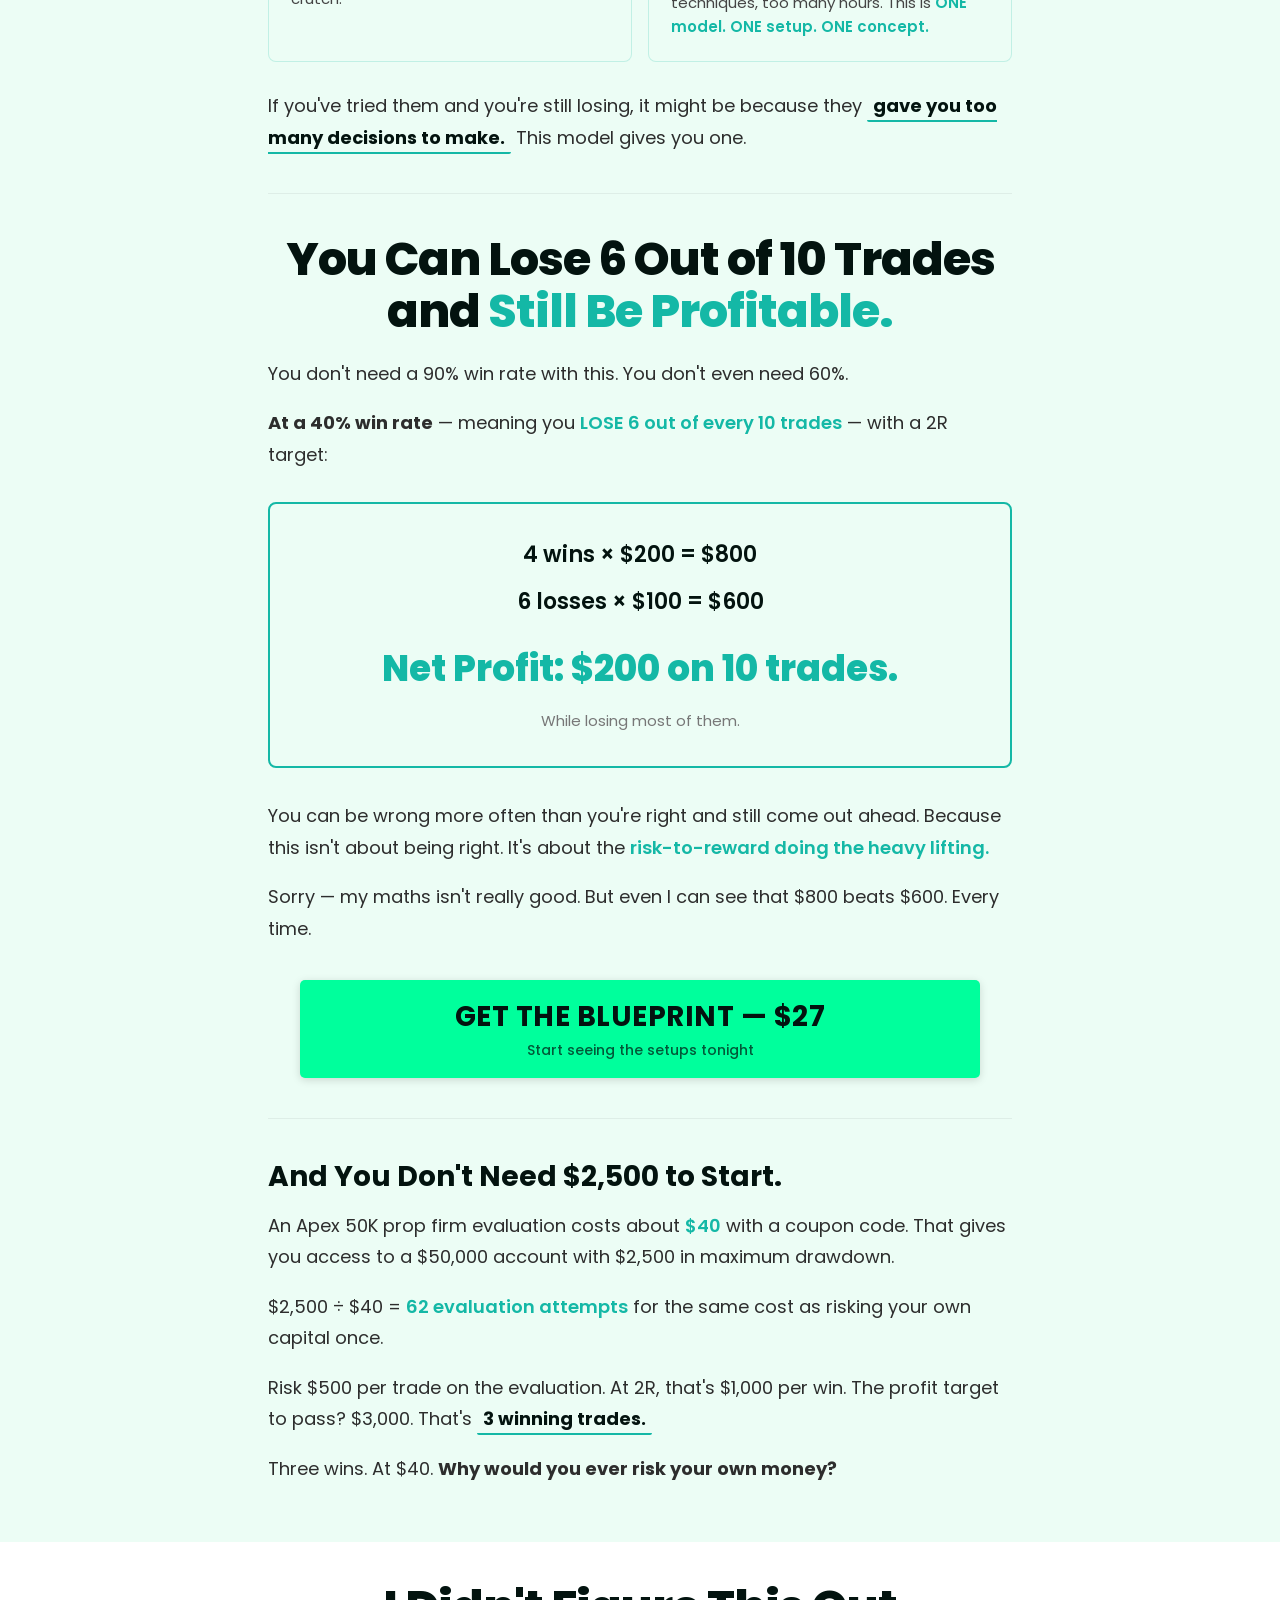
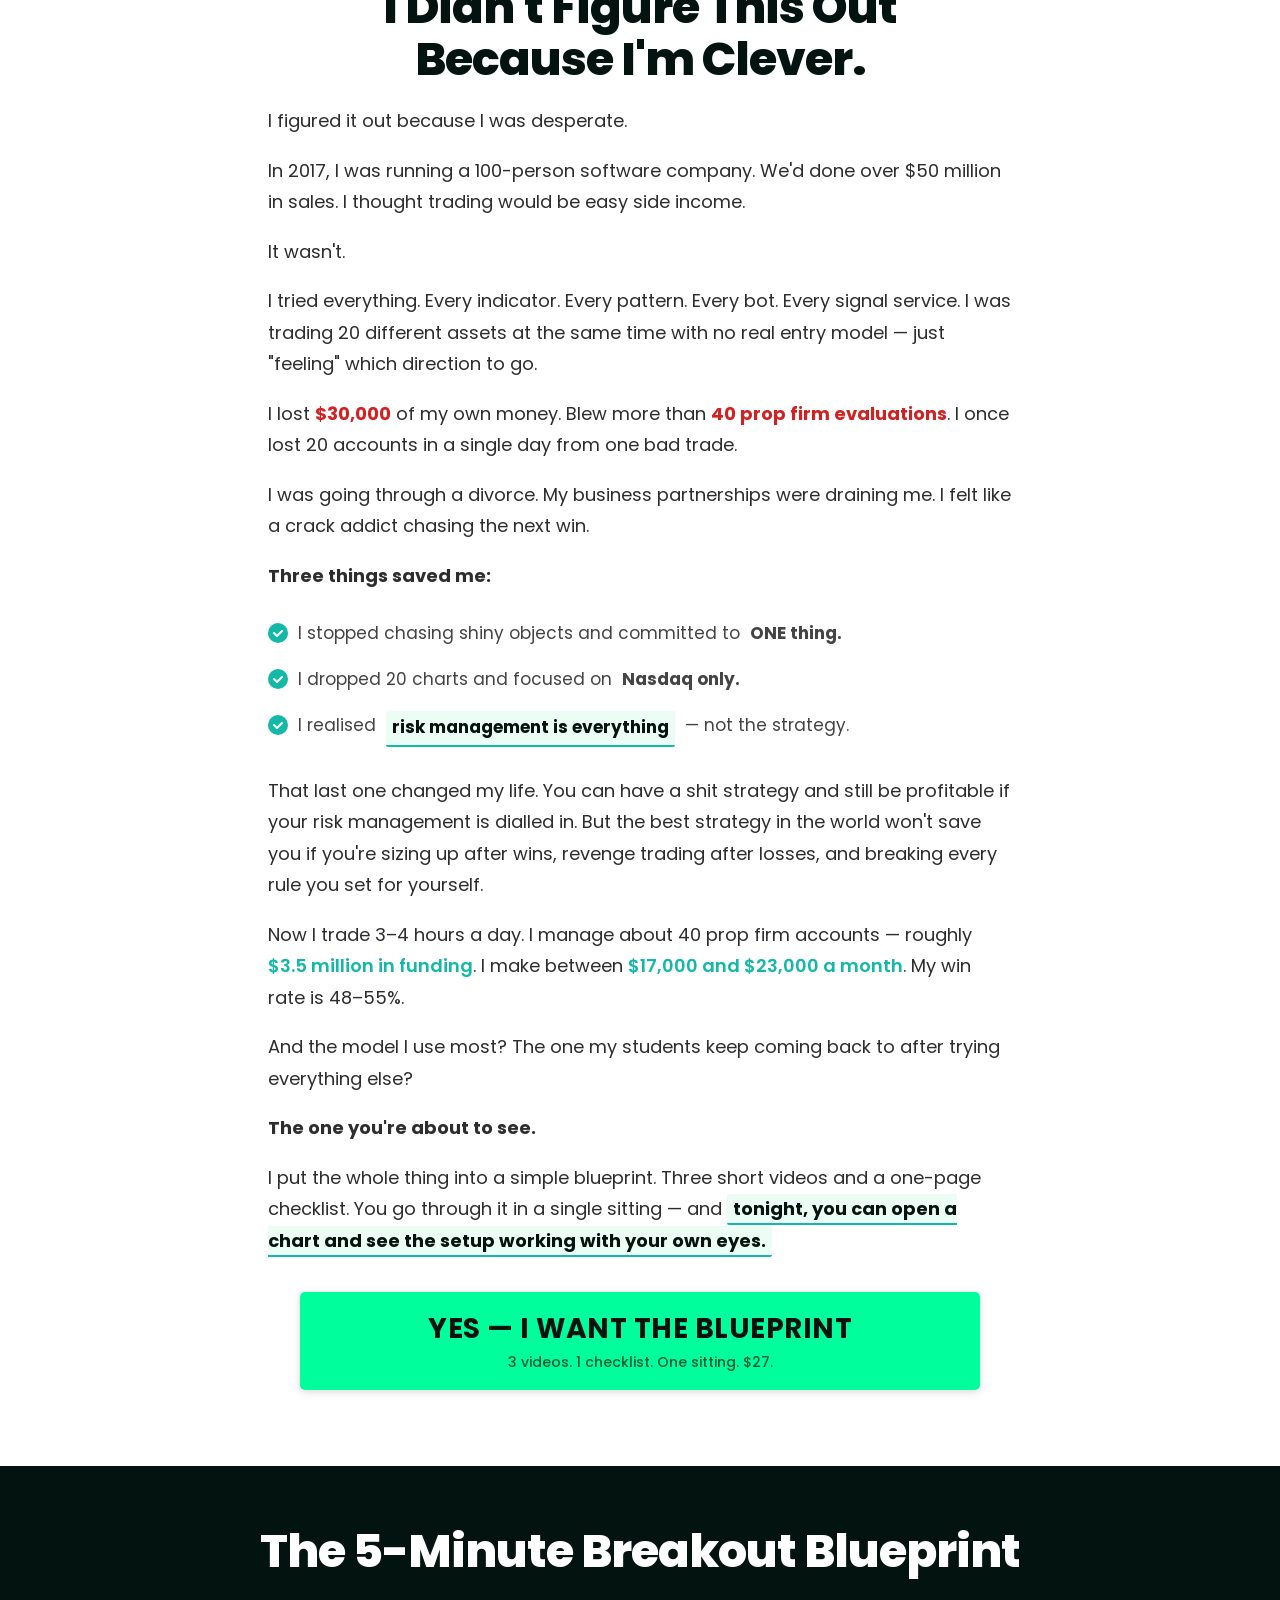
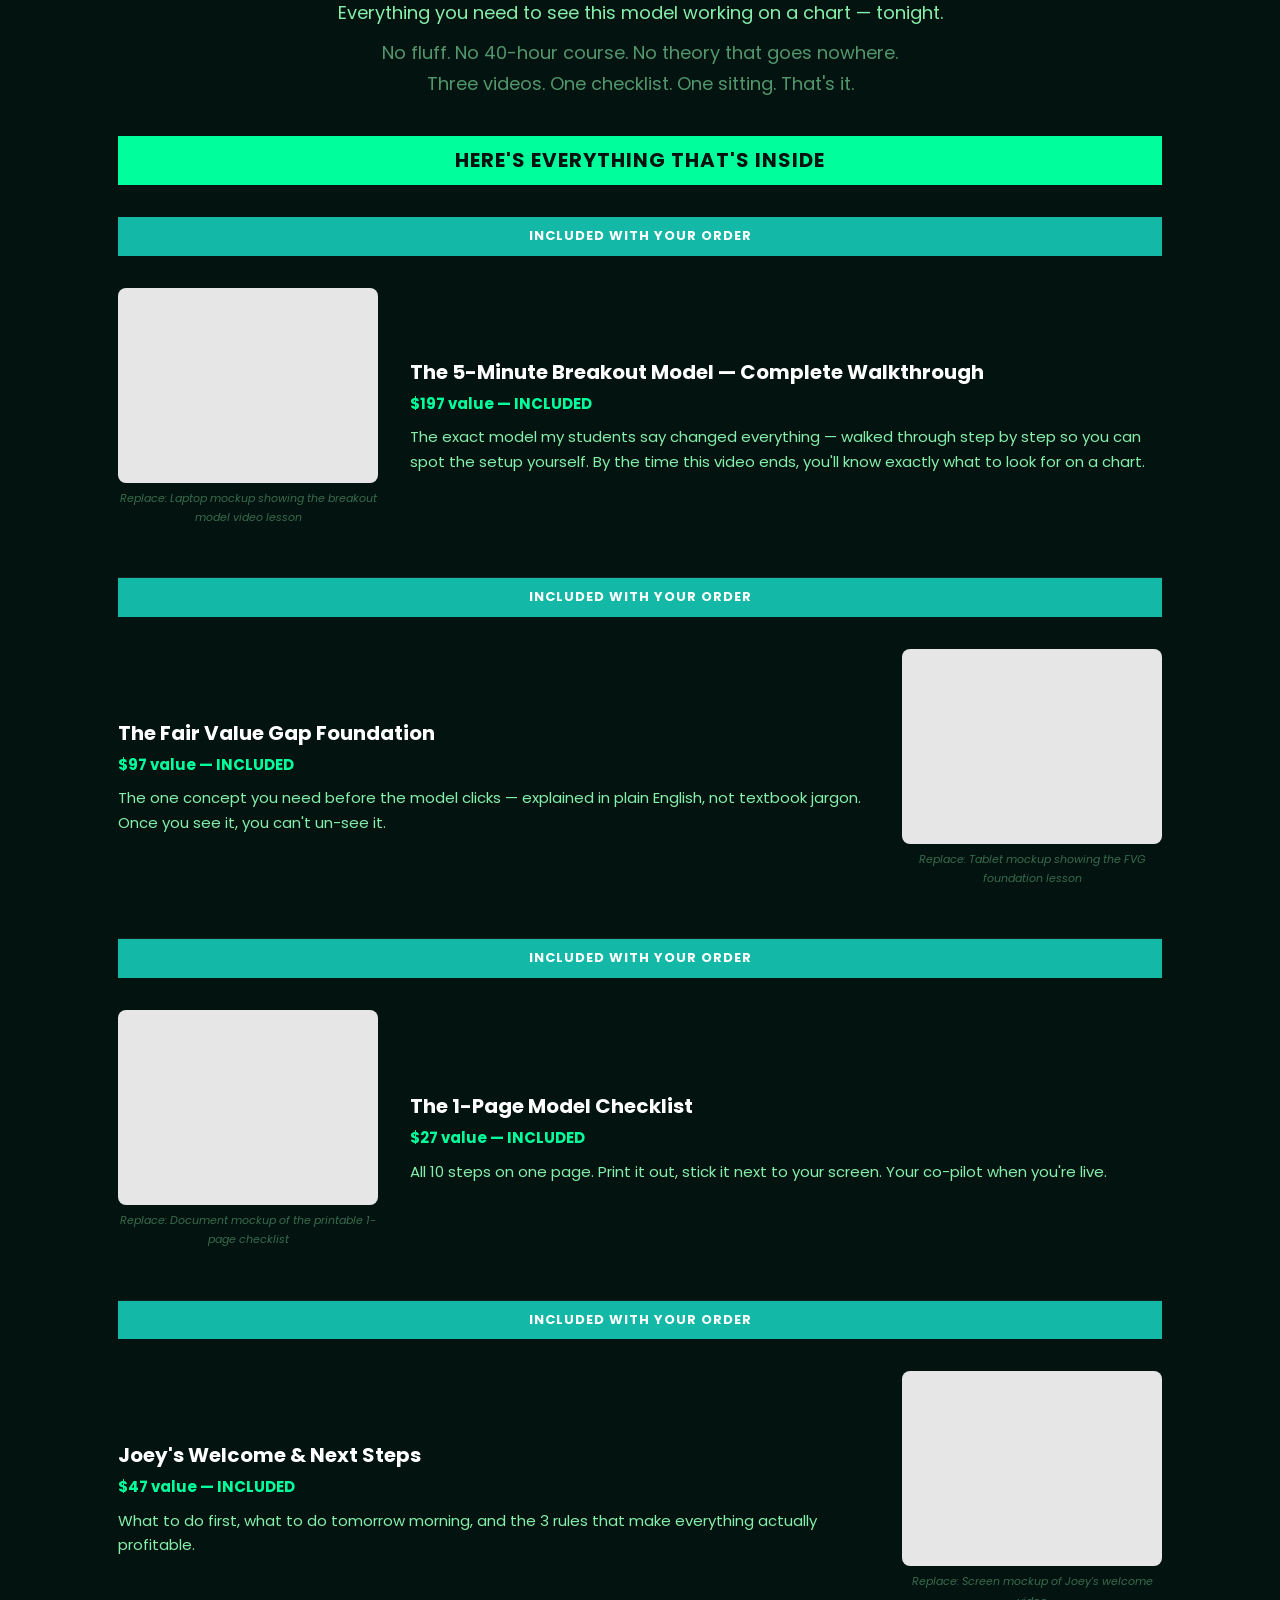
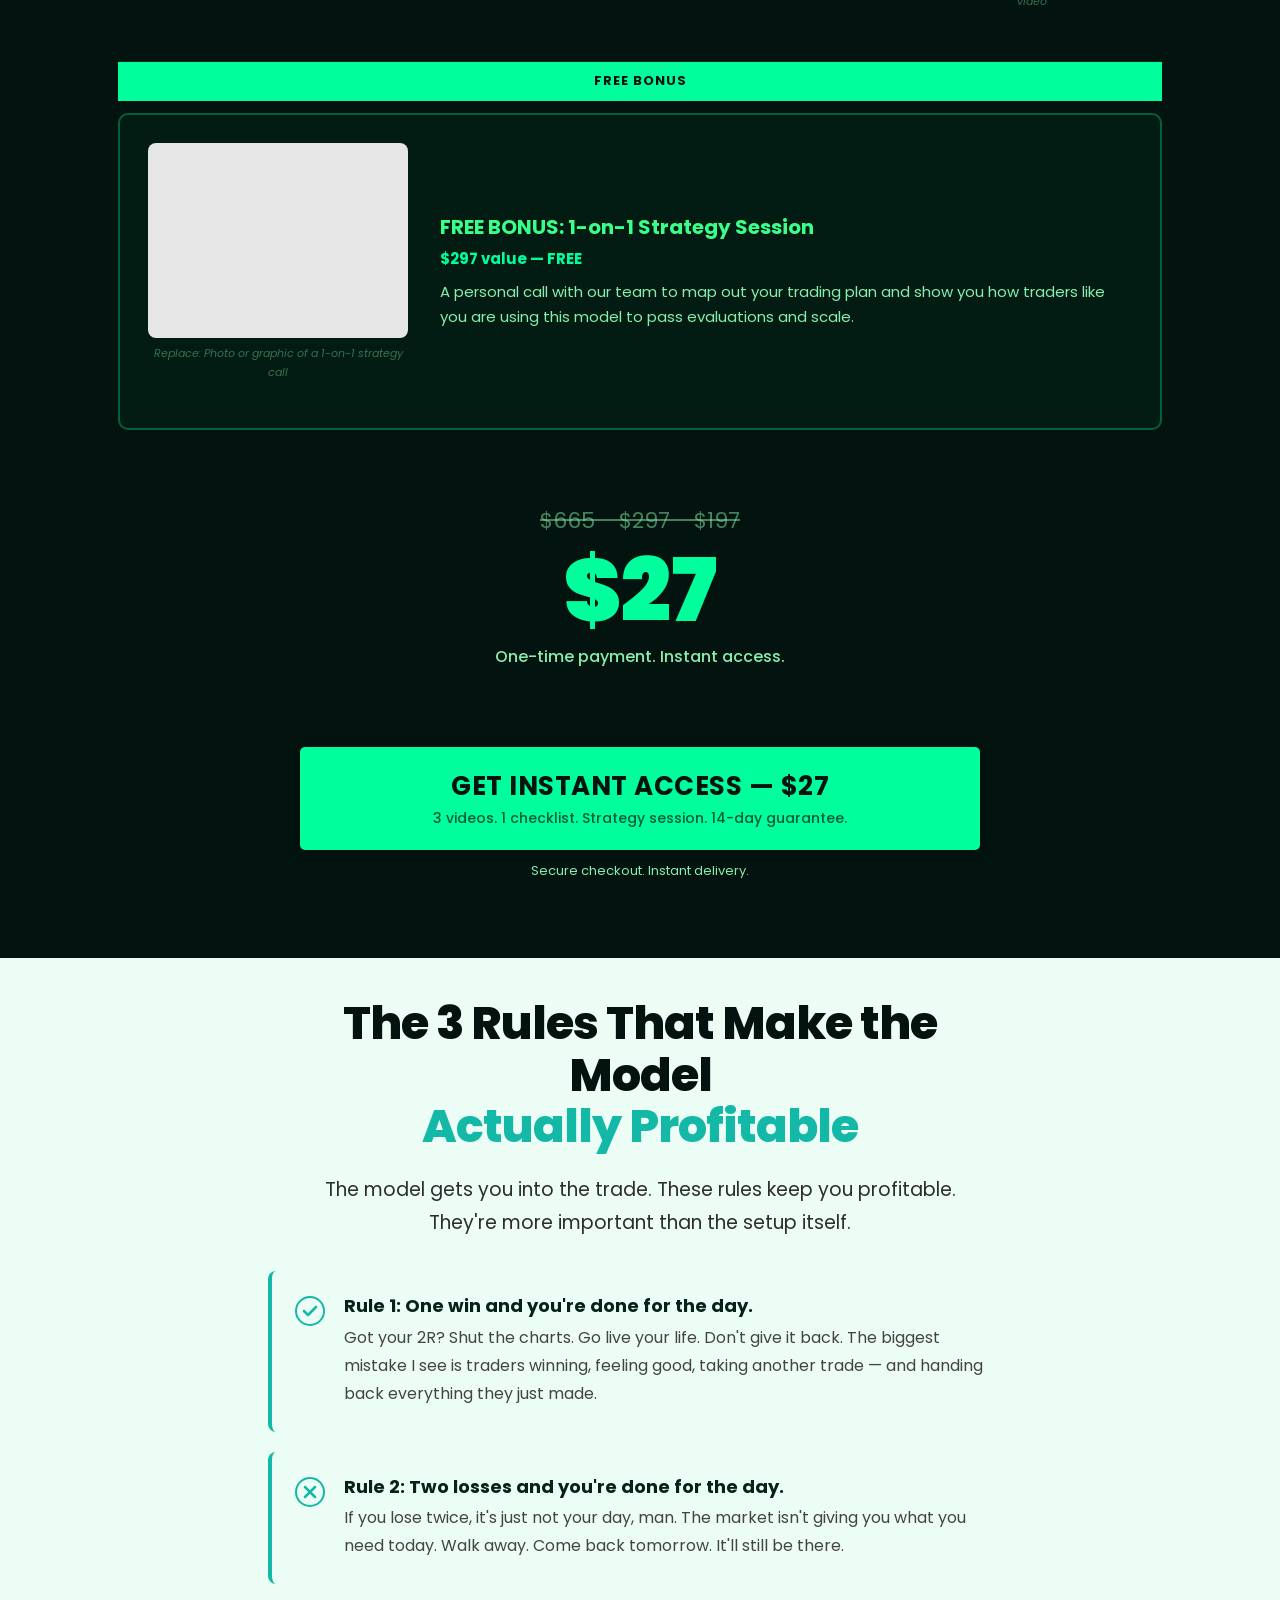
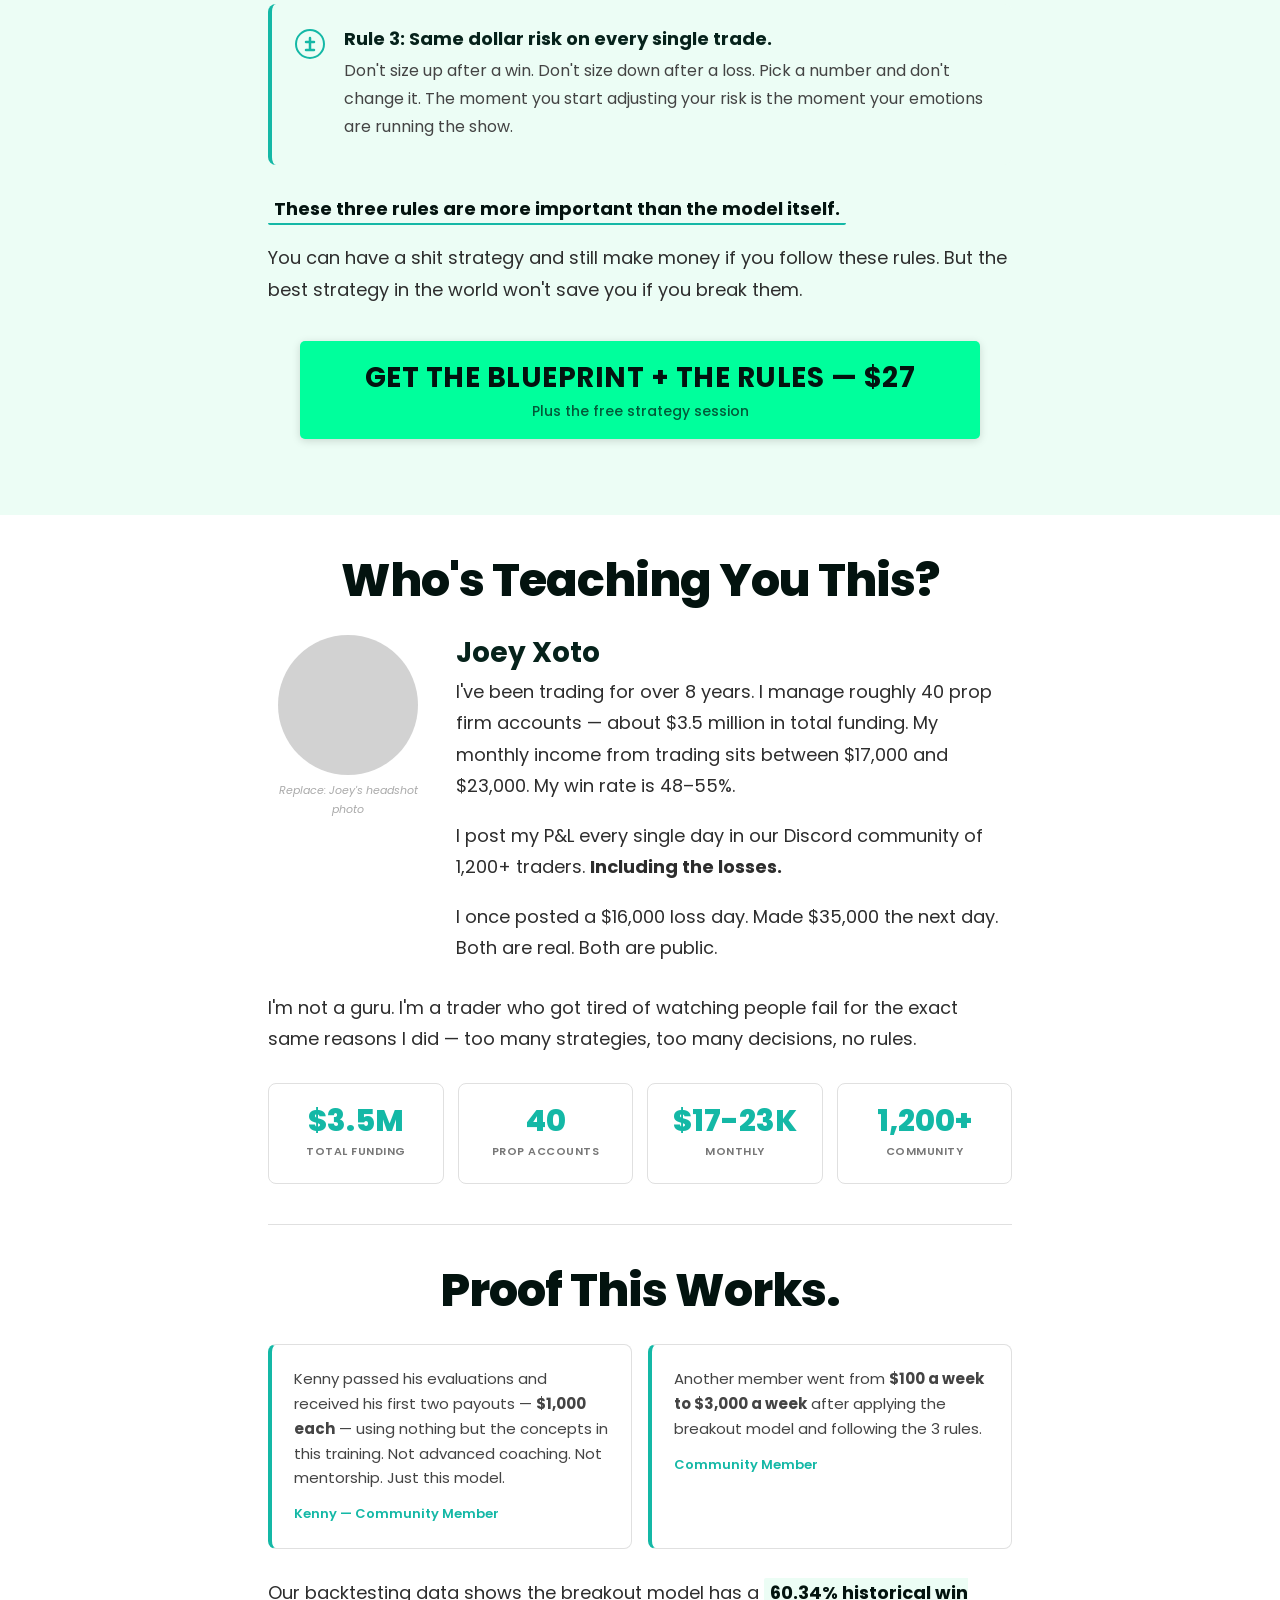
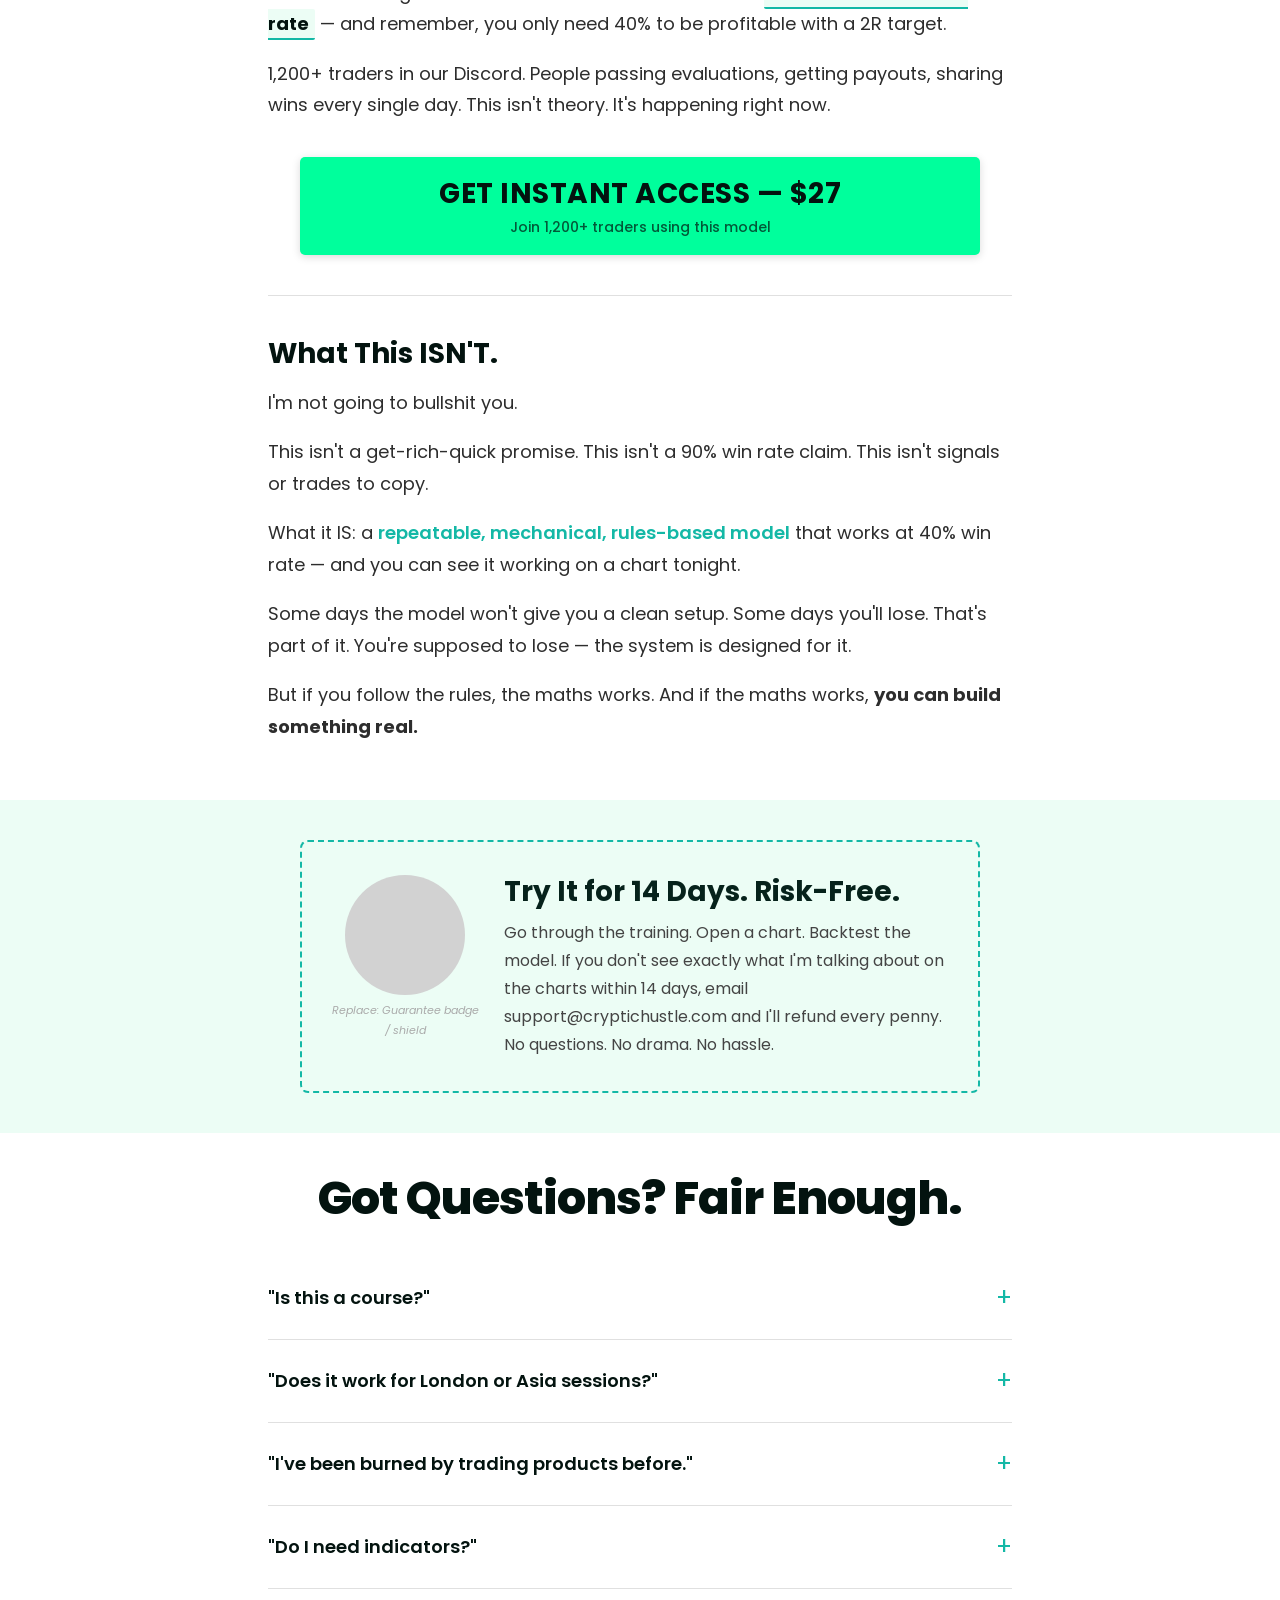
==== commit 792da5ba: "Add 'What Is the 5-Minute Breakout Blueprint?' bridge section New section between hero and problem c" ====
--- a/5m/index.html
+++ b/5m/index.html
@@ -552,9 +552,26 @@
 </section>
 
 <!-- ============================================================
-     PHASE 1: THE PROBLEM — White
-     ============================================================ -->
-<section class="sec-white" style="padding:40px 0 20px;">
+     WHAT IS THIS? — Bridge from hero to problem (Alen/Josh pattern)
+     ============================================================ -->
+<section class="sec-white" style="padding:40px 0;">
+  <div class="container copy">
+    <h2>What Is the 5-Minute Breakout Blueprint?</h2>
+    <p>It's a <span class="em-green">4-step trading model</span> built around a single event that happens every morning at 9:30 AM &mdash; when institutional traders reveal which direction they're pushing the market.</p>
+    <p>You don't need indicators. You don't need to watch charts for hours. You don't need a 90% win rate.</p>
+    <p>You need <strong>one setup, one timeframe, and three rules</strong> &mdash; and the maths does the rest. Even at a 40% win rate, this model is profitable.</p>
+    <p>It's the same model 1,200+ traders in our community are using right now to <span class="em-green">pass prop firm evaluations, receive payouts, and trade with funded accounts</span> &mdash; without risking their own money.</p>
+    <p>Tonight, after going through 3 short videos and a one-page checklist, you'll be able to open a chart and <strong>see the setup working with your own eyes.</strong></p>
+    <div class="cta-wrap">
+      <a href="#get-access" class="btn">GET THE BLUEPRINT &mdash; $27<span class="btn-sub">3 videos. 1 checklist. One sitting. See it tonight.</span></a>
+    </div>
+  </div>
+</section>
+
+<!-- ============================================================
+     PHASE 1: THE PROBLEM — Mint
+     ============================================================ -->
+<section class="sec-mint" style="padding:40px 0 20px;">
   <div class="container copy">
     <p>Let me be honest with you.</p>
     <p>I spent 5 years trying to figure out trading. Bought every course. Subscribed to every signal service. Tried every indicator combination YouTube had to offer.</p>
@@ -597,9 +614,9 @@
 </section>
 
 <!-- ============================================================
-     PHASE 2: THE MECHANISM — Mint
-     ============================================================ -->
-<section class="sec-mint" style="padding:40px 0;">
+     PHASE 2: THE MECHANISM — White
+     ============================================================ -->
+<section class="sec-white" style="padding:40px 0;">
   <div class="container copy">
     <h2>Here's How One Candle at 9:30 AM<br>Tells You <span style="color:#14b8a6;">Everything</span> You Need to Know</h2>
     <p>Every morning at 9:30 AM Eastern, New York opens.</p>
@@ -641,9 +658,9 @@
 </section>
 
 <!-- ============================================================
-     COMPARISON + MATH — White
-     ============================================================ -->
-<section class="sec-white" style="padding:40px 0;">
+     COMPARISON + MATH — Mint
+     ============================================================ -->
+<section class="sec-mint" style="padding:40px 0;">
   <div class="container copy">
     <h2>"But I've Heard Stuff<br>Like This Before."</h2>
     <p style="text-align:center;margin-bottom:28px;">I know. So let me show you what makes this different.</p>
@@ -692,9 +709,9 @@
 </section>
 
 <!-- ============================================================
-     JOEY'S STORY — Mint
-     ============================================================ -->
-<section class="sec-mint" style="padding:40px 0;">
+     JOEY'S STORY — White
+     ============================================================ -->
+<section class="sec-white" style="padding:40px 0;">
   <div class="container copy">
     <h2>I Didn't Figure This Out<br>Because I'm Clever.</h2>
     <p>I figured it out because I was desperate.</p>
@@ -811,9 +828,9 @@
 </section>
 
 <!-- ============================================================
-     THE 3 RULES — White
-     ============================================================ -->
-<section class="sec-white" style="padding:40px 0;">
+     THE 3 RULES — Mint
+     ============================================================ -->
+<section class="sec-mint" style="padding:40px 0;">
   <div class="container copy">
     <h2>The 3 Rules That Make the Model<br><span style="color:#14b8a6;">Actually Profitable</span></h2>
     <p style="text-align:center;margin-bottom:32px;font-size:19px;">The model gets you into the trade. These rules keep you profitable.<br>They're more important than the setup itself.</p>
@@ -845,9 +862,9 @@
 </section>
 
 <!-- ============================================================
-     CREDIBILITY + PROOF — Mint
-     ============================================================ -->
-<section class="sec-mint" style="padding:40px 0;">
+     CREDIBILITY + PROOF — White
+     ============================================================ -->
+<section class="sec-white" style="padding:40px 0;">
   <div class="container copy">
     <h2>Who's Teaching You This?</h2>
 
@@ -901,9 +918,9 @@
 </section>
 
 <!-- ============================================================
-     GUARANTEE — White
-     ============================================================ -->
-<section class="sec-white" style="padding:40px 0;">
+     GUARANTEE — Mint
+     ============================================================ -->
+<section class="sec-mint" style="padding:40px 0;">
   <div class="container">
     <div class="guarantee-grid">
       <div class="guarantee-badge">
@@ -919,9 +936,9 @@
 </section>
 
 <!-- ============================================================
-     FAQ — Mint
-     ============================================================ -->
-<section class="sec-mint" style="padding:40px 0;">
+     FAQ — White
+     ============================================================ -->
+<section class="sec-white" style="padding:40px 0;">
   <div class="container">
     <h2 style="margin-bottom:32px;">Got Questions? Fair Enough.</h2>
     <div class="faq-item">
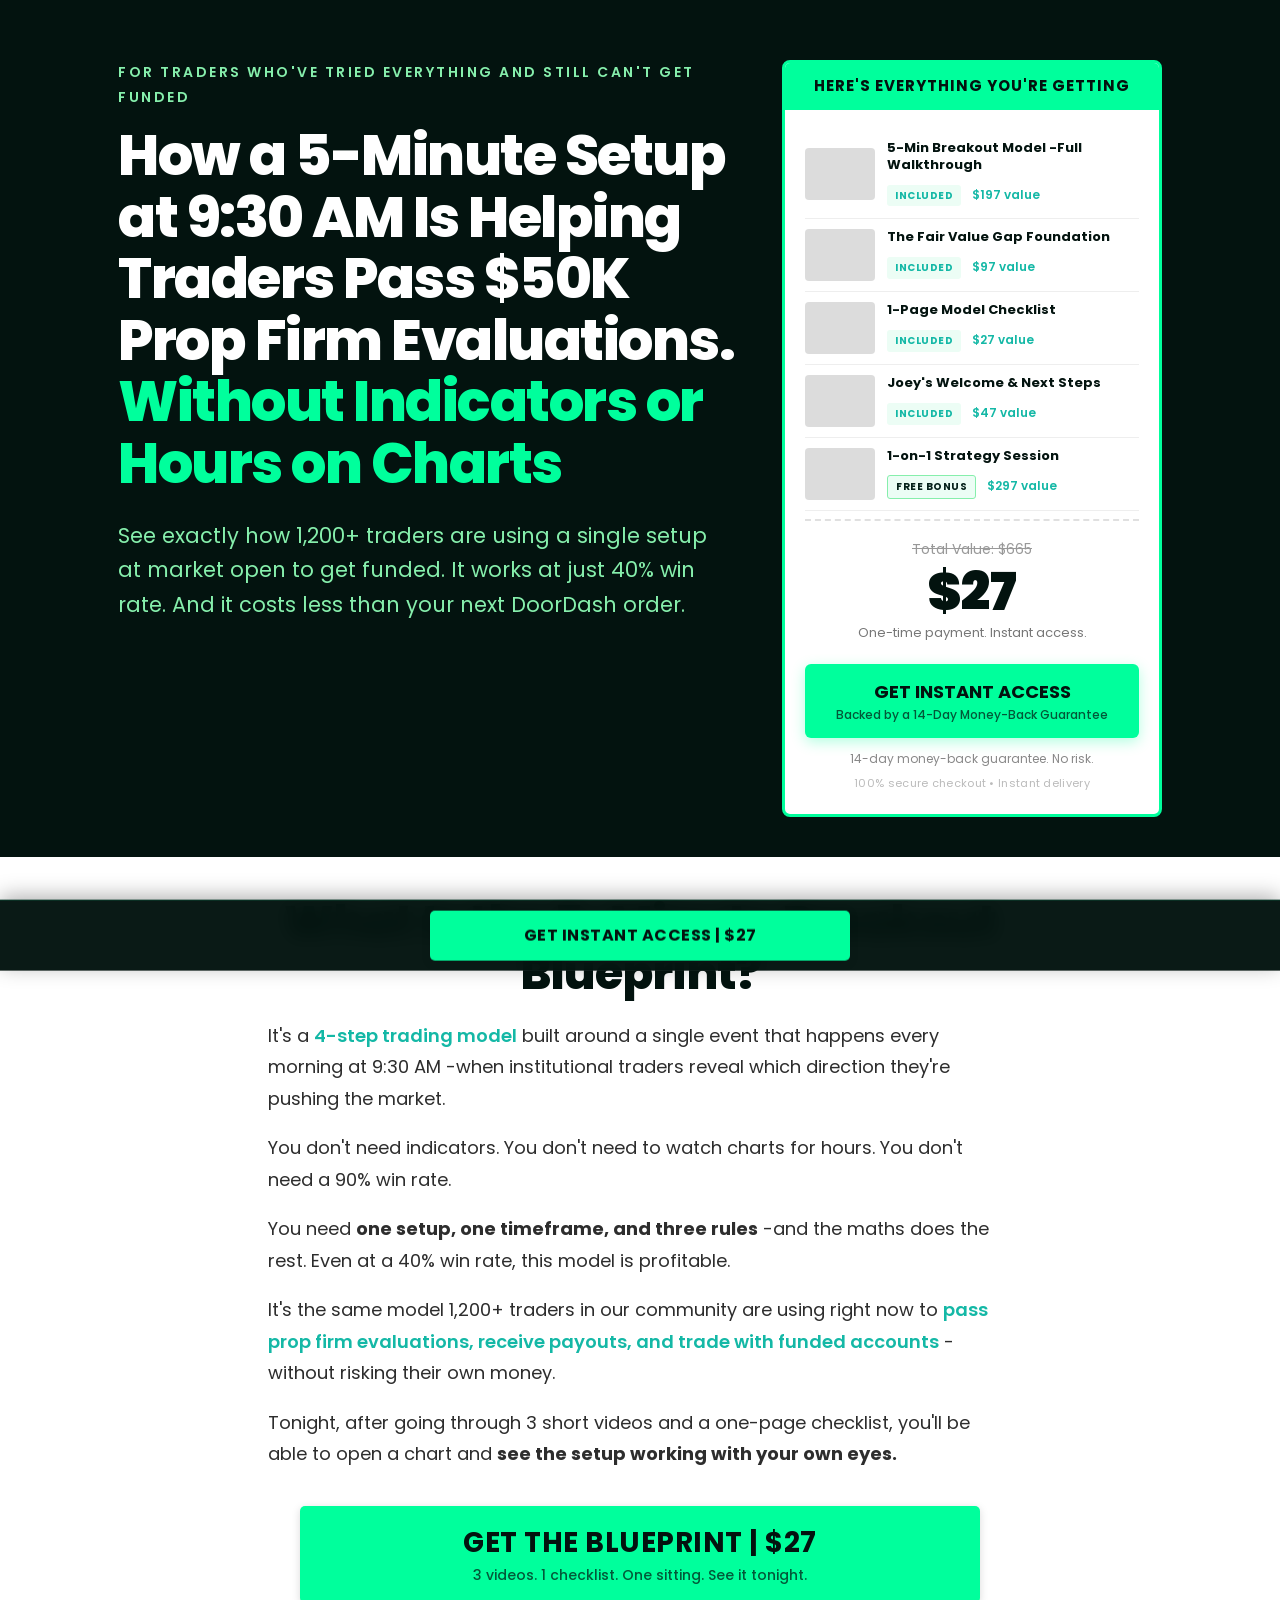
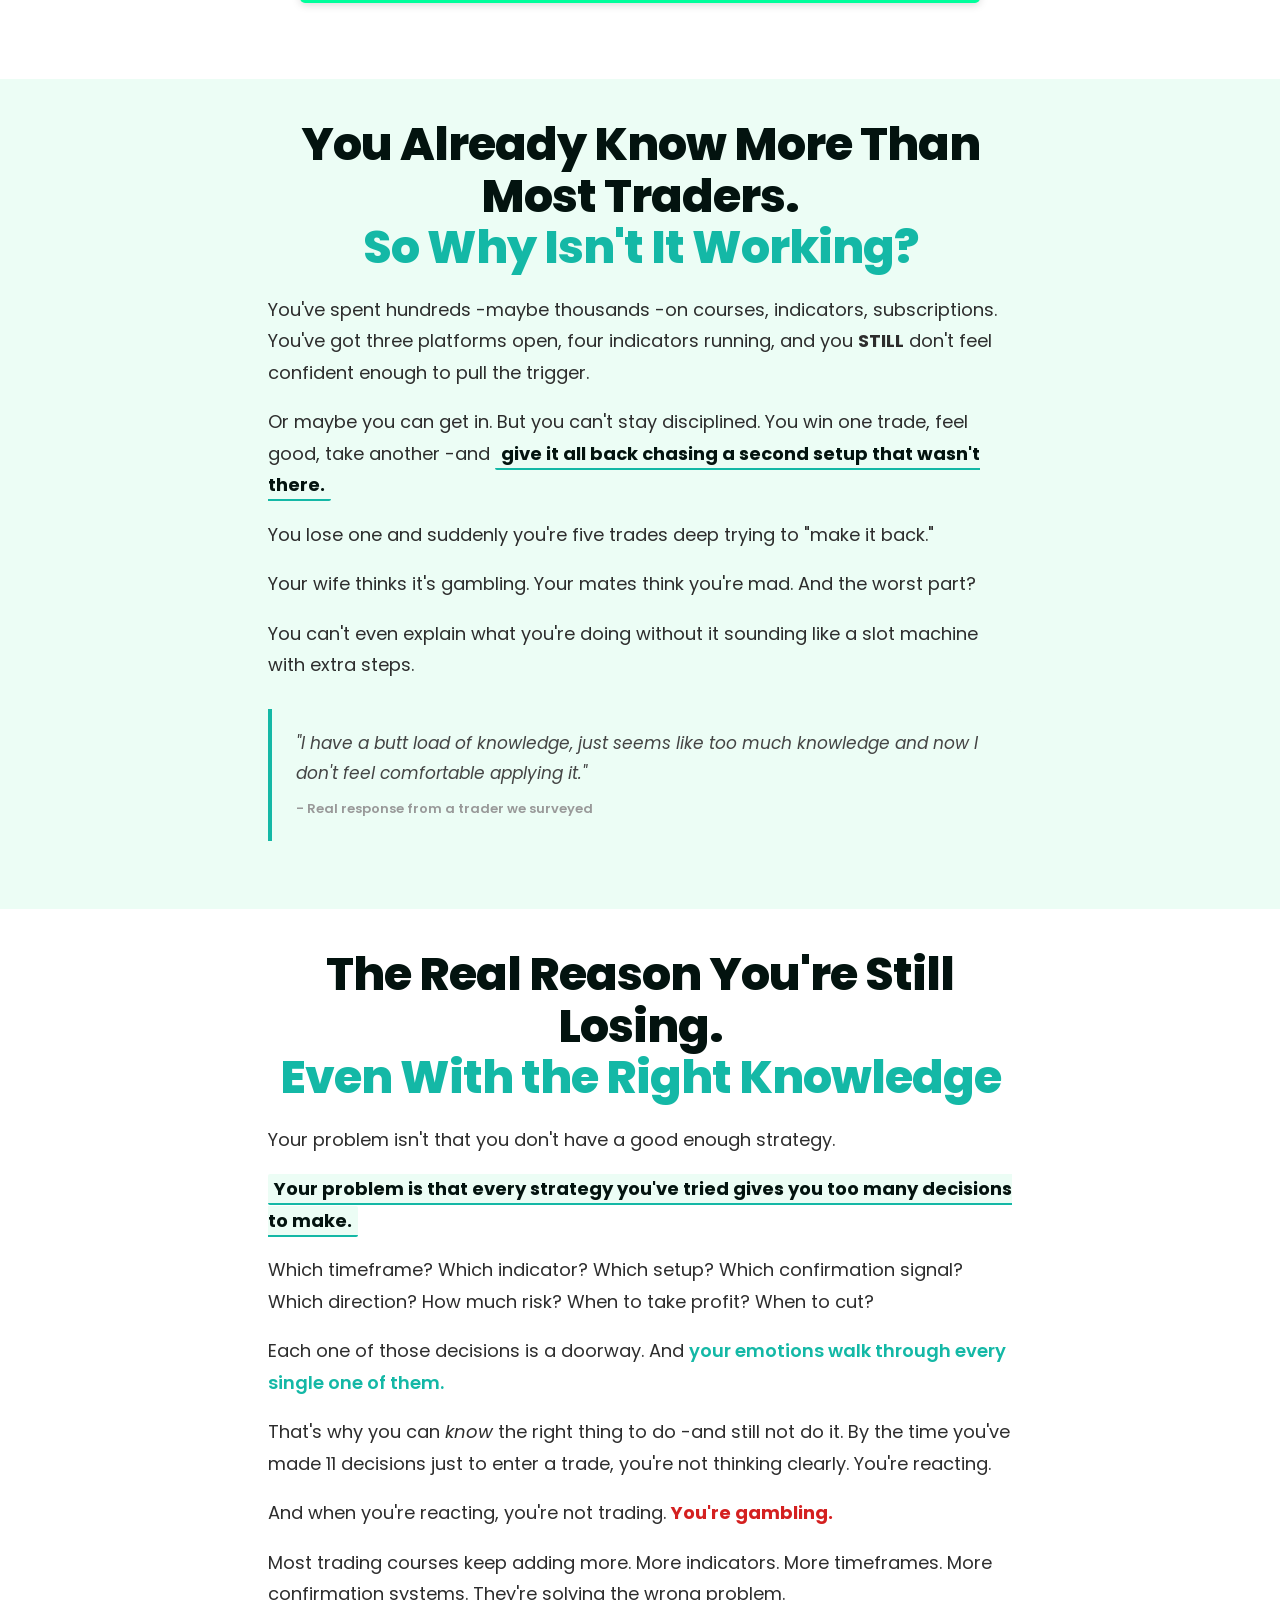
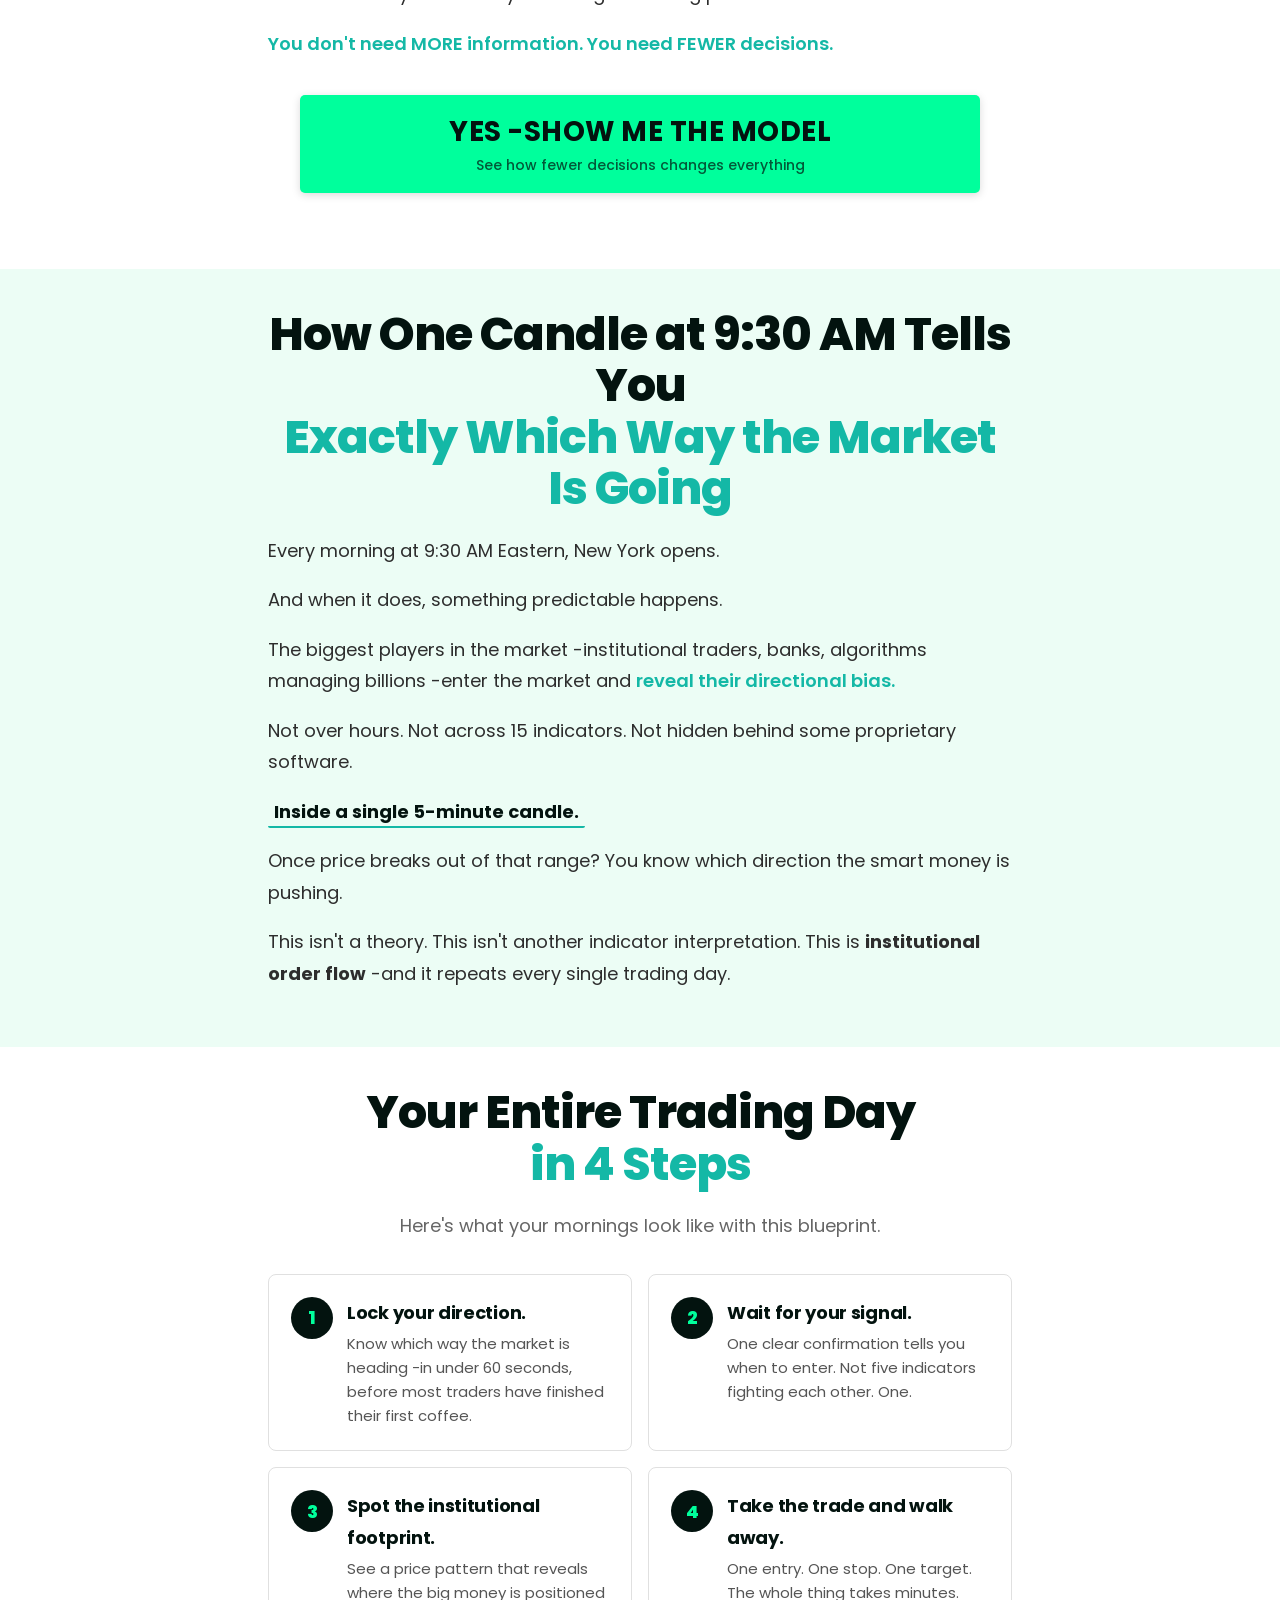
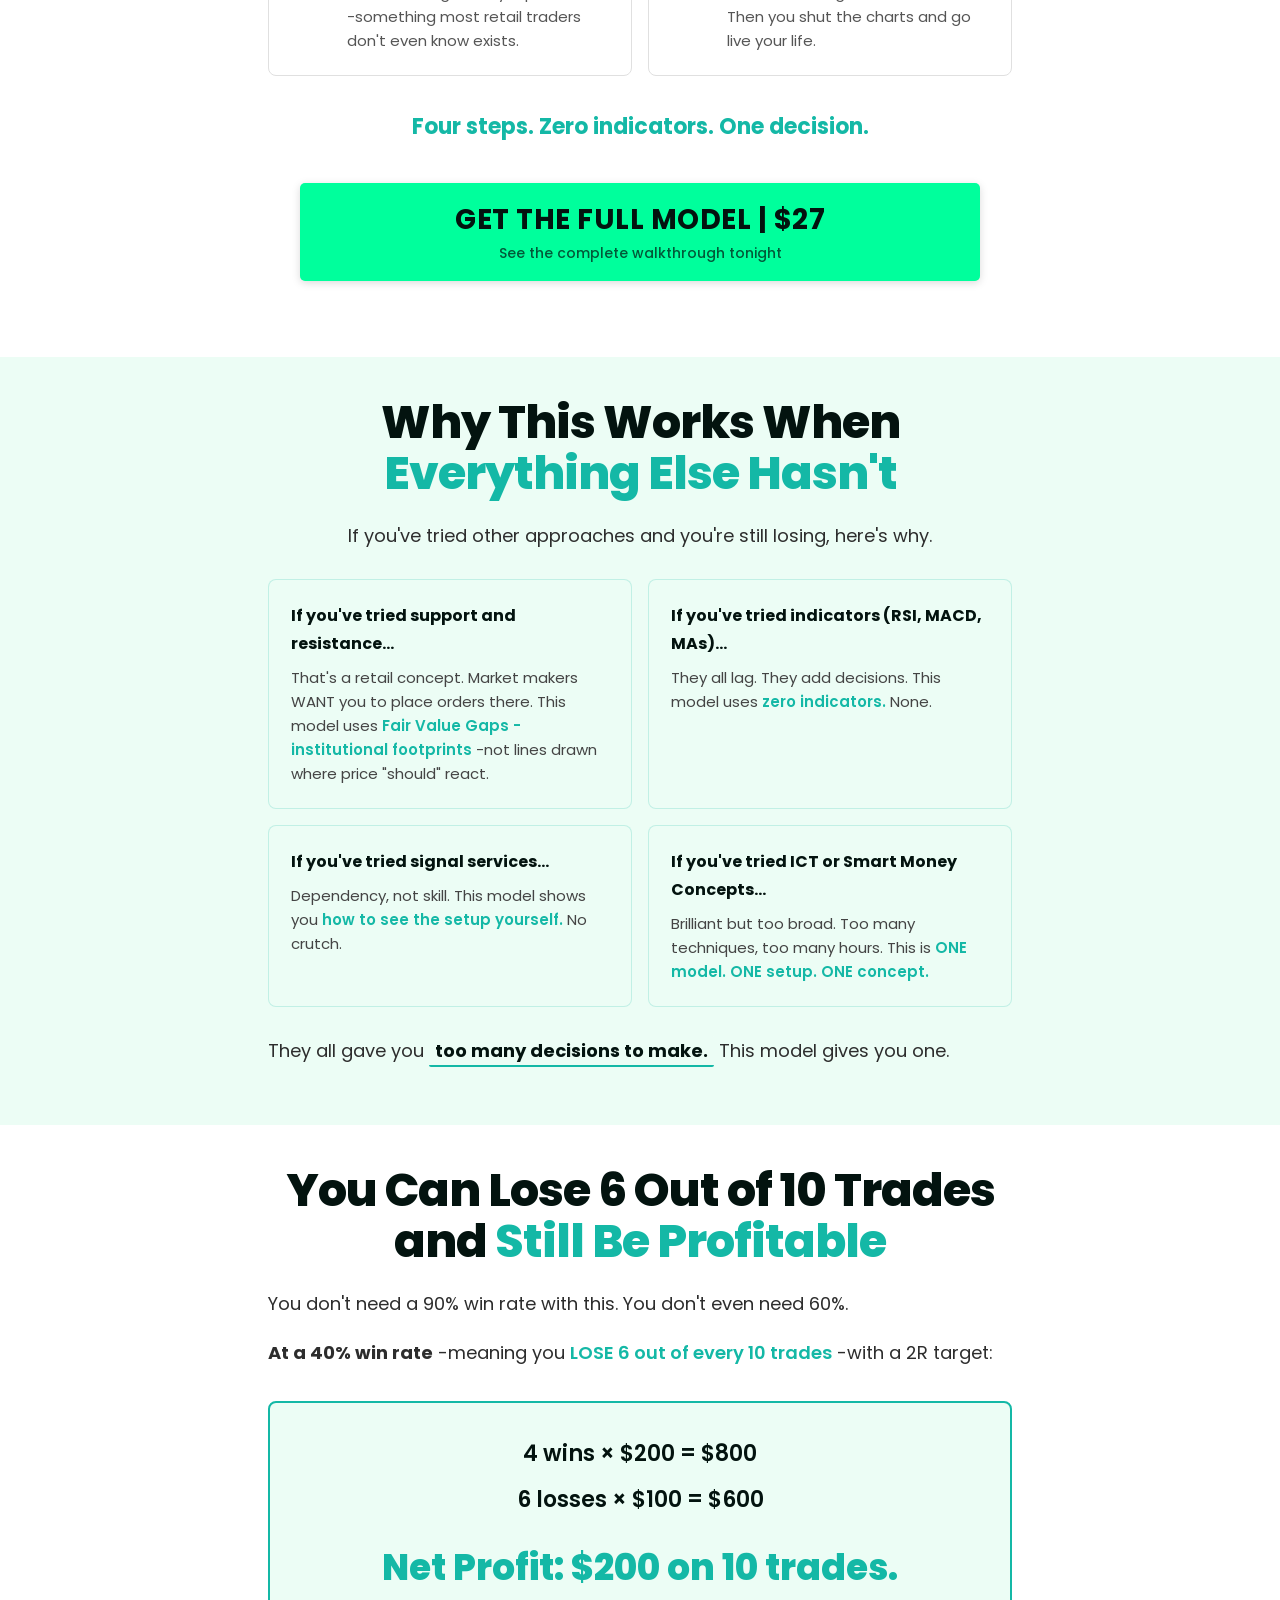
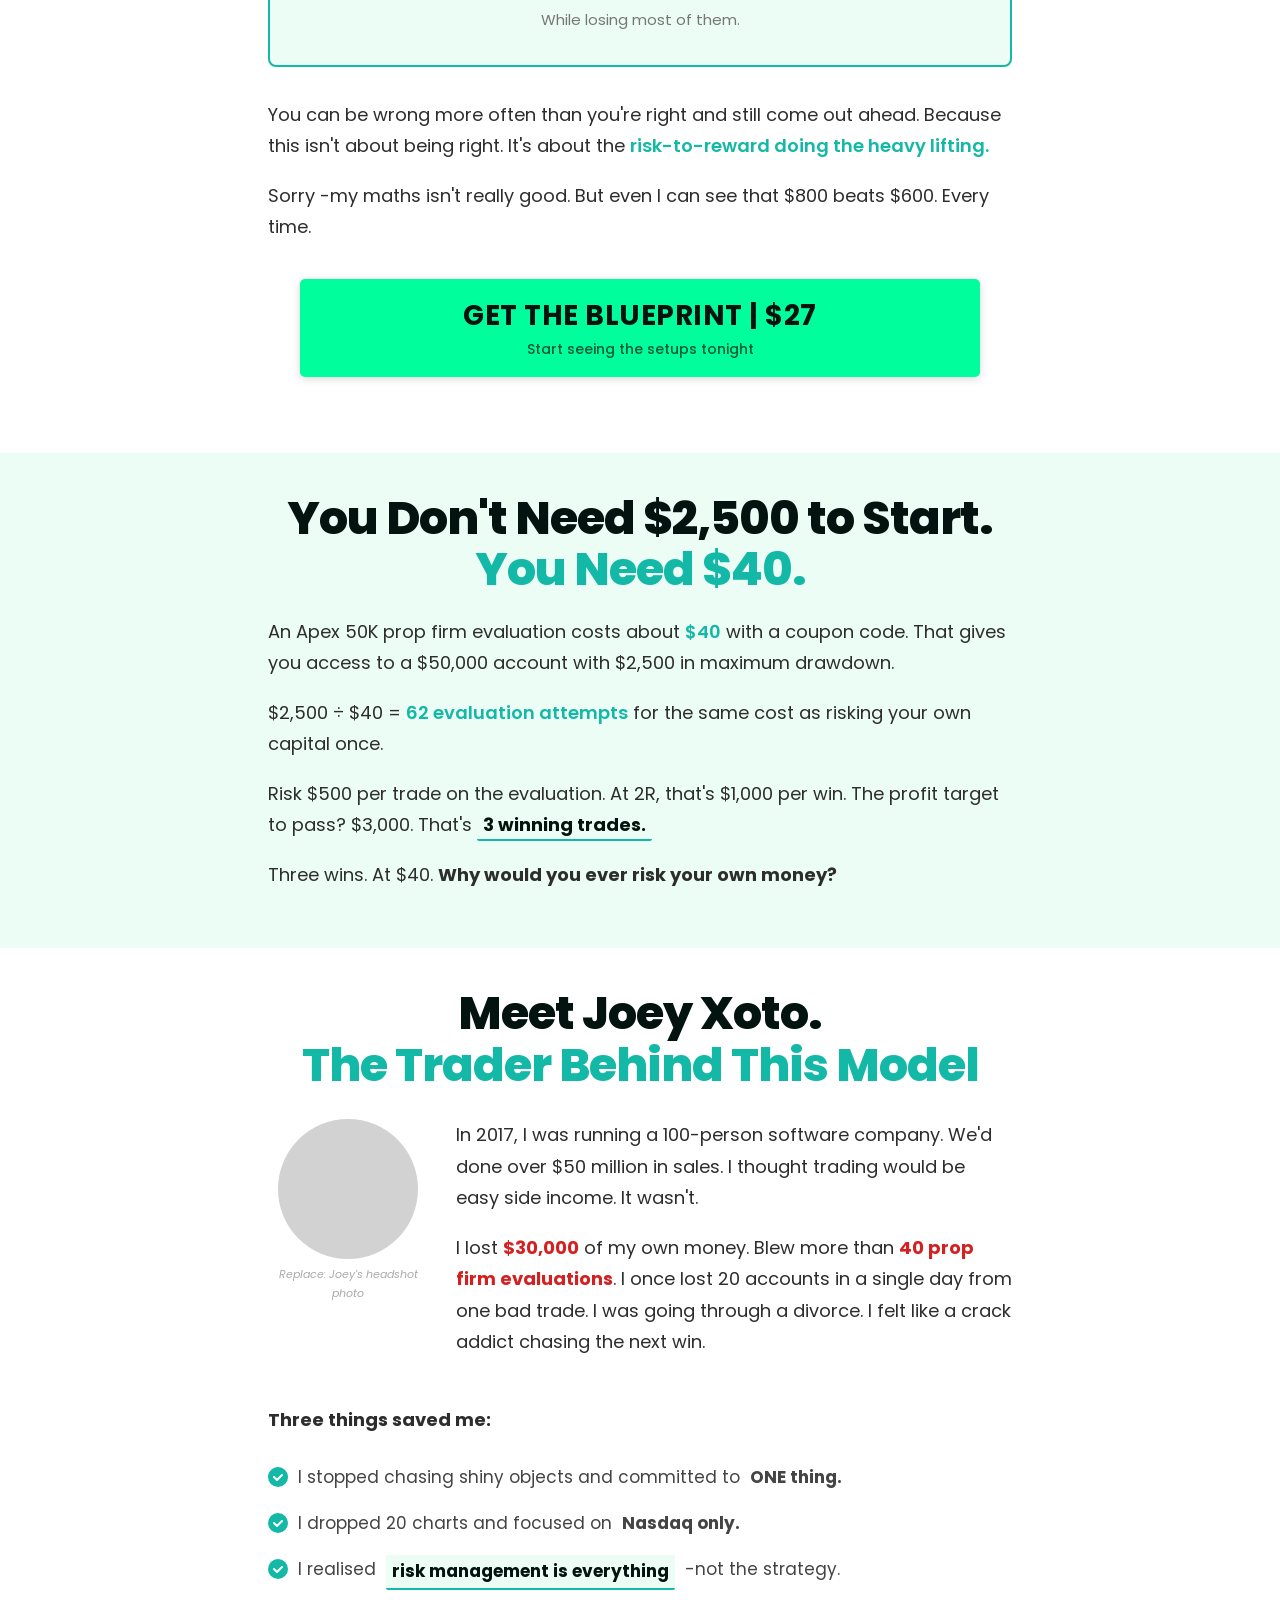
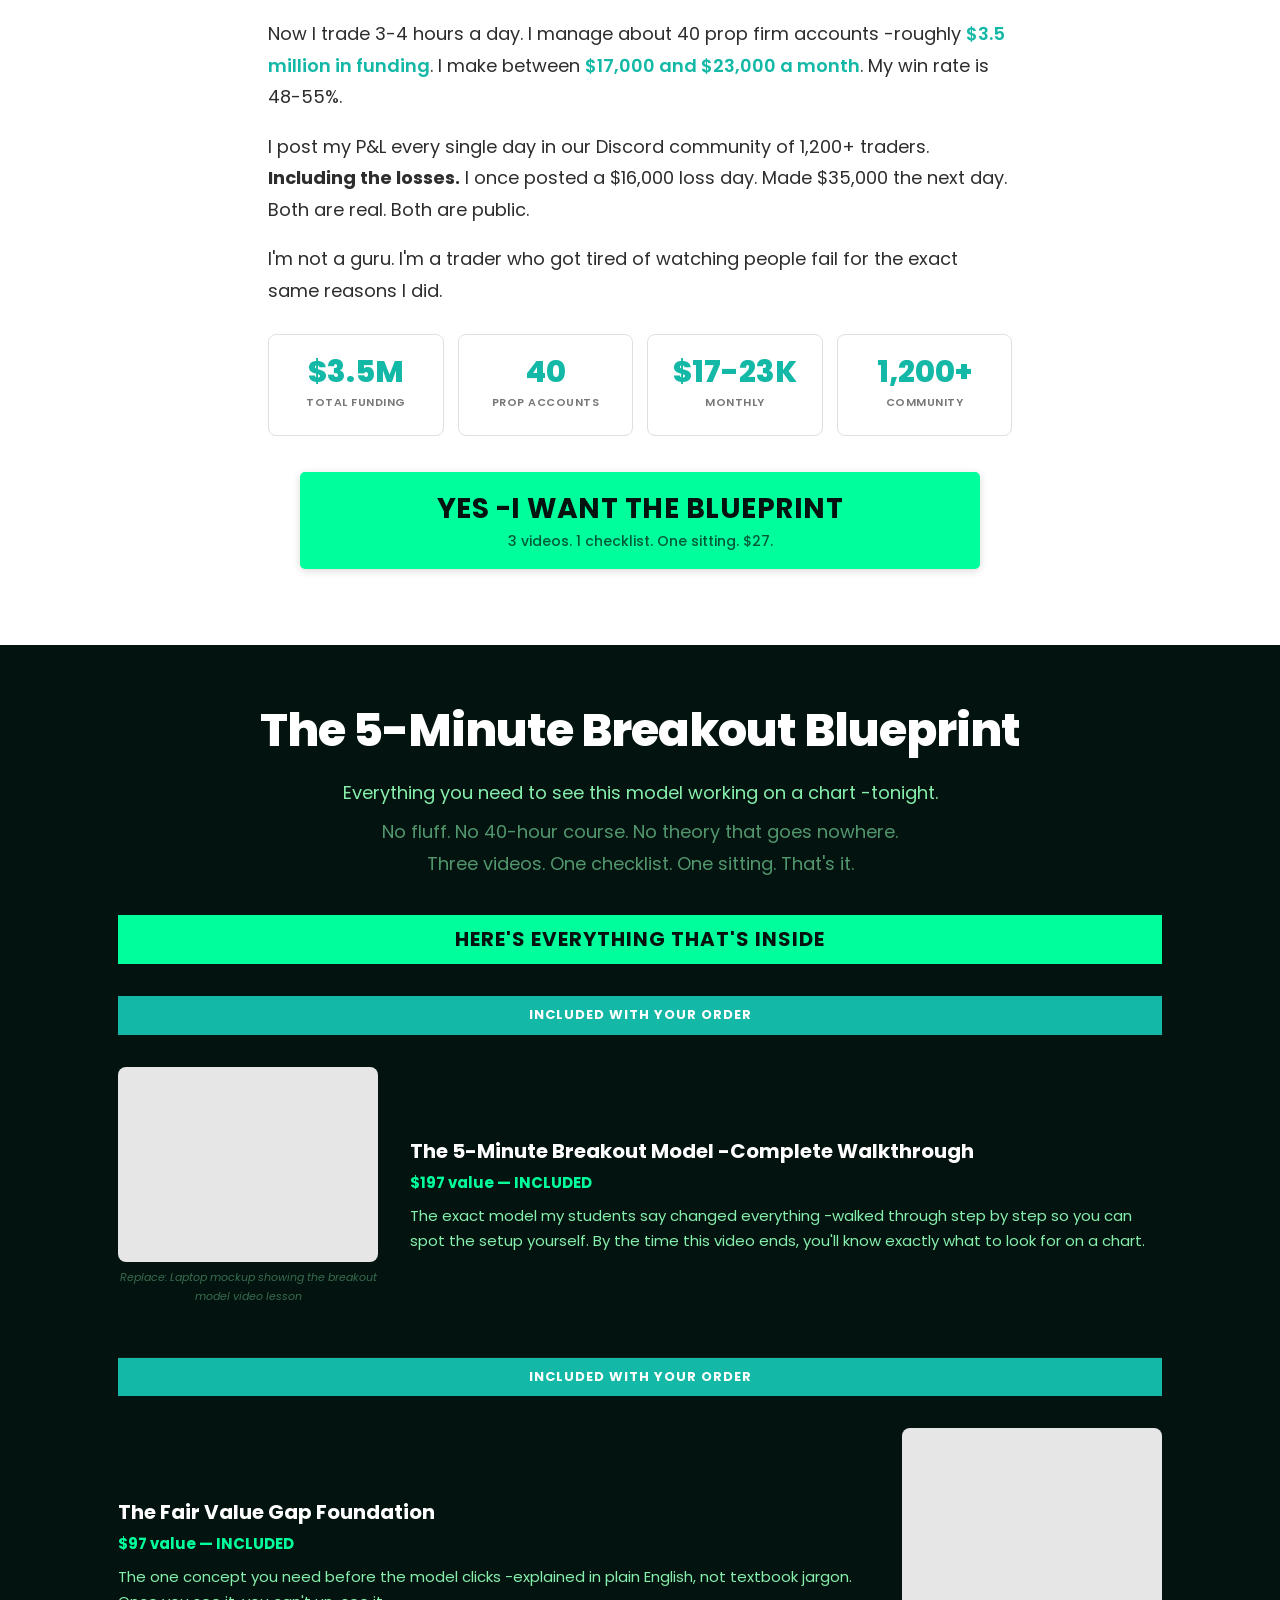
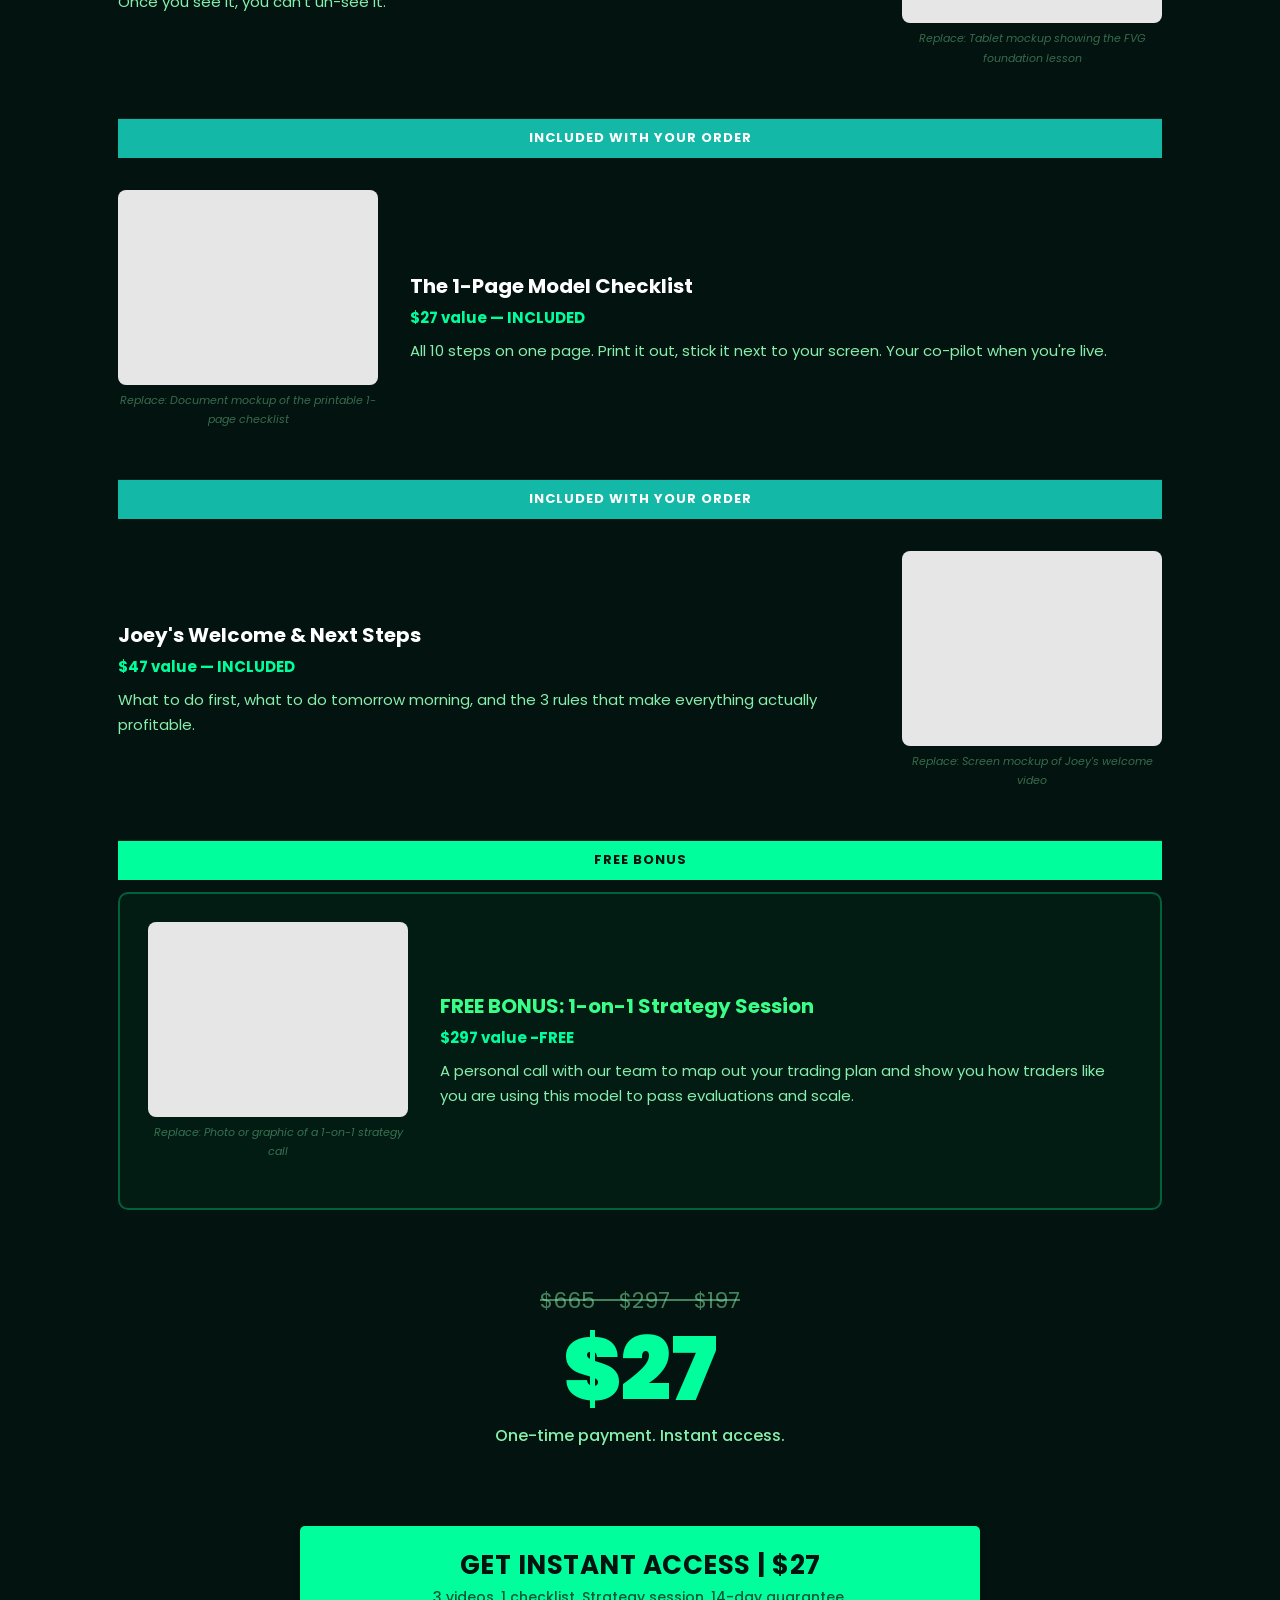
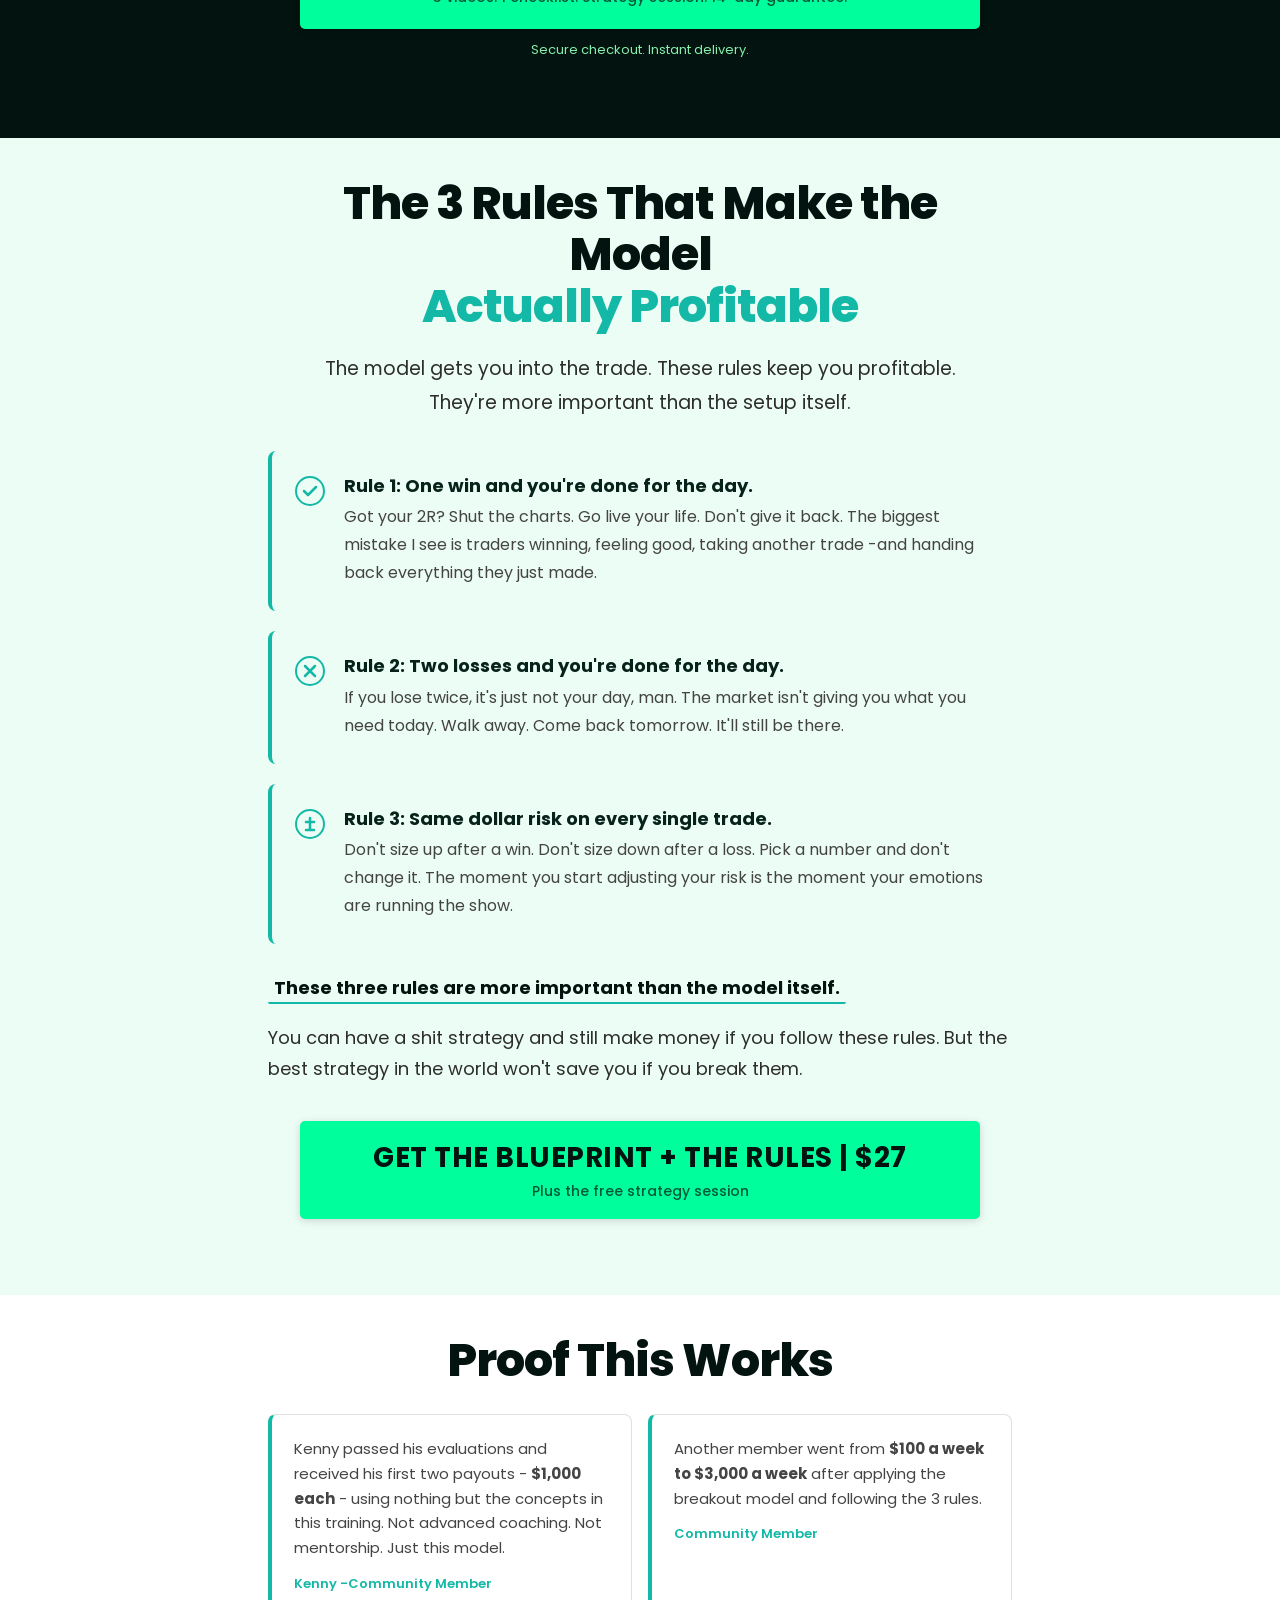
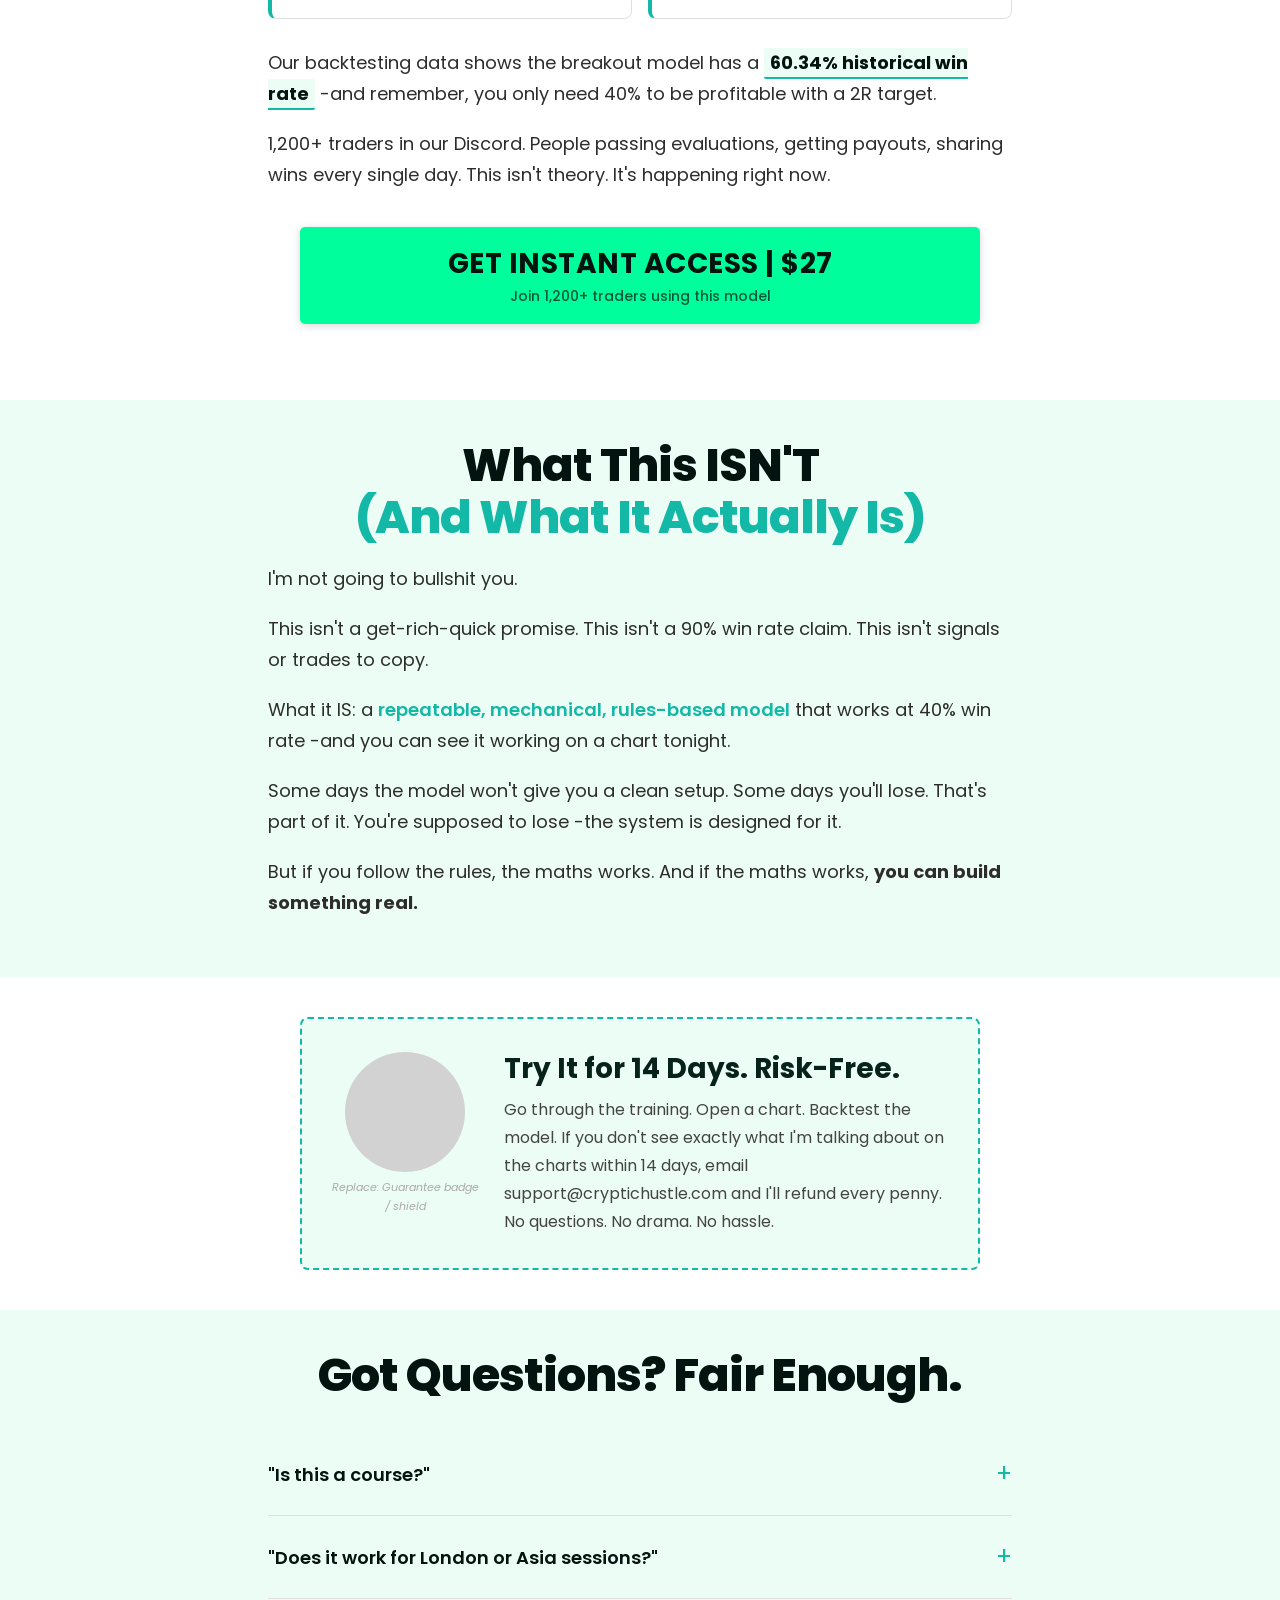
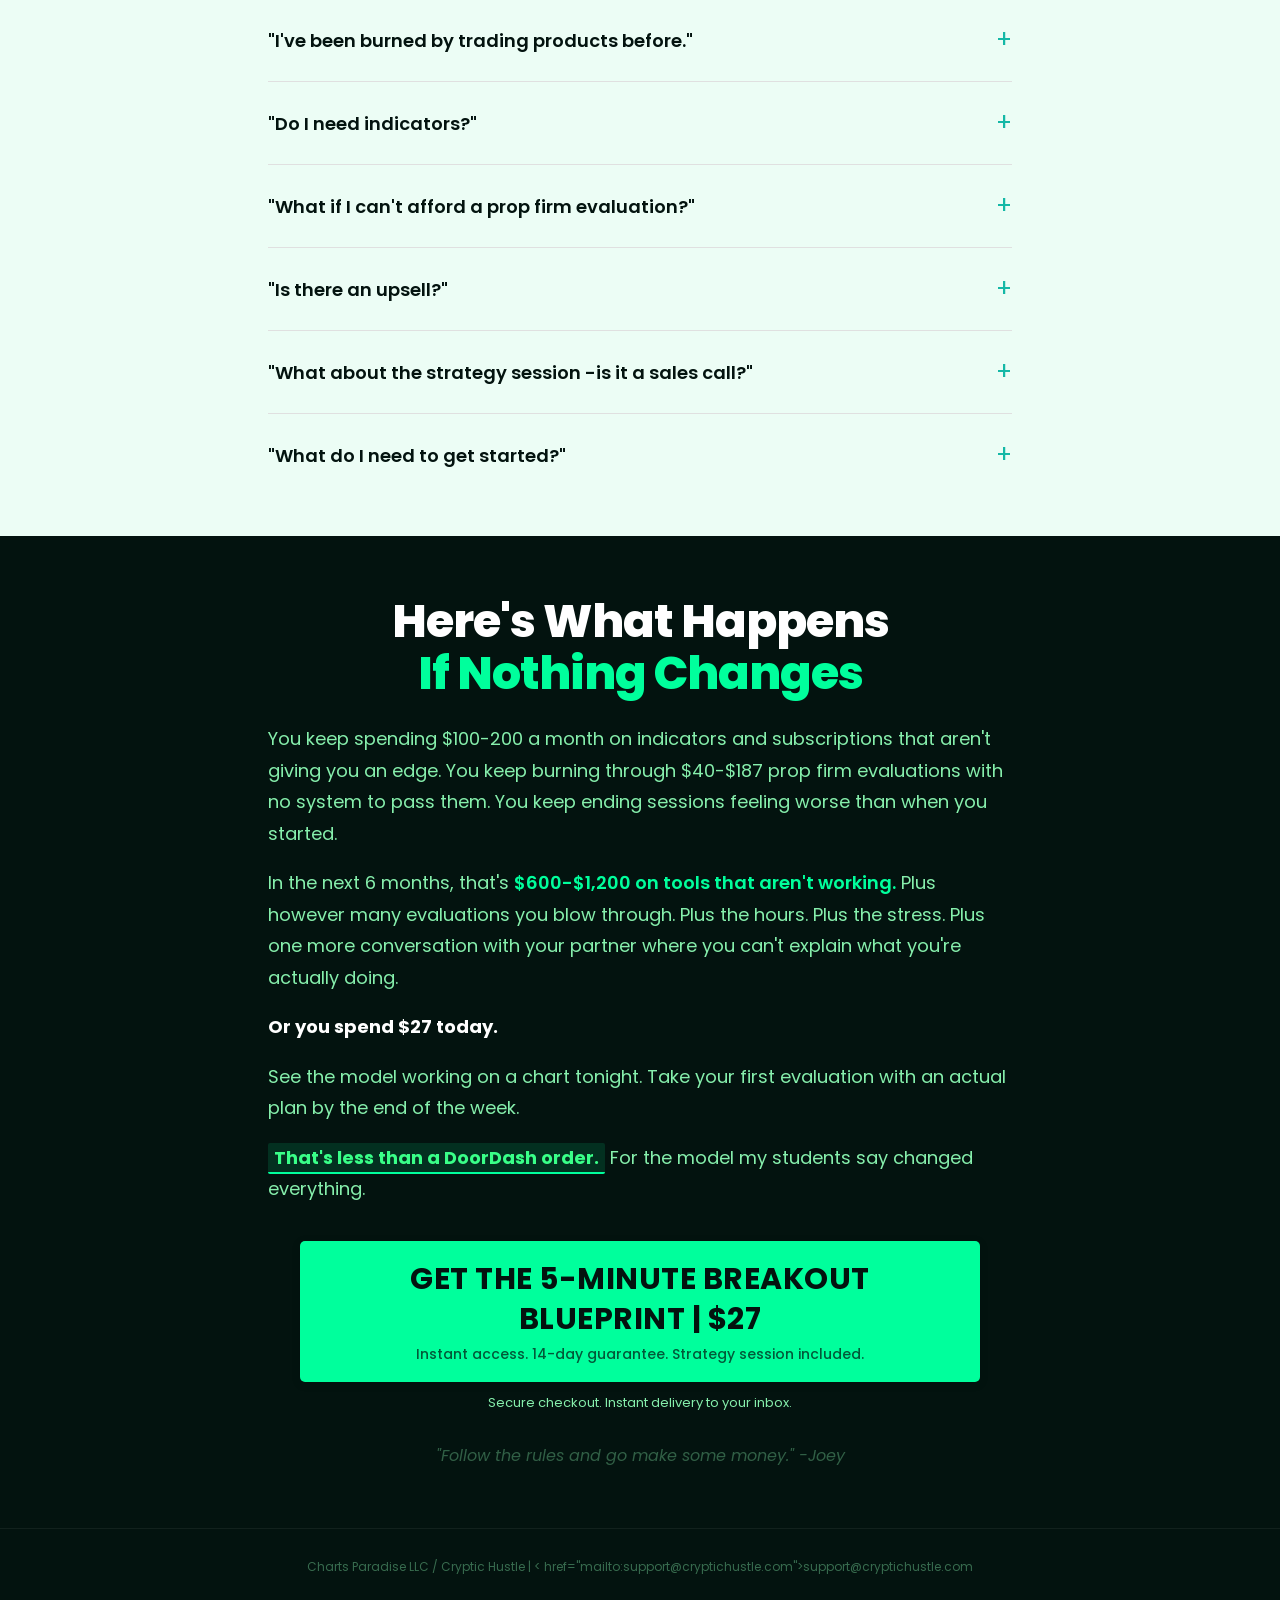
==== commit c3f81327: "Full page restructure: 17 single-purpose sections, fix em dashes Restructured from 12 mixed-purpose " ====
--- a/5m/index.html
+++ b/5m/index.html
@@ -479,7 +479,8 @@
 <body>
 
 <!-- ============================================================
-     HERO — Dark | headline left, value-stack sidebar right
+     1. HERO — Dark | headline left, value-stack sidebar right
+     PURPOSE: Problem agreement + promise + offer summary
      ============================================================ -->
 <section class="sec-dark" style="padding:60px 0 40px;">
   <div class="container-wide">
@@ -487,19 +488,17 @@
 
       <div class="hero-copy">
         <p class="pre-hl">For traders who've tried everything and still can't get funded</p>
-        <h1>How a 5-Minute Setup at 9:30 AM Is Helping Traders Pass $50K Prop Firm Evaluations &mdash;<br><span style="color:#00ff9c;">Without Indicators or Hours on Charts</span></h1>
+        <h1>How a 5-Minute Setup at 9:30 AM Is Helping Traders Pass $50K Prop Firm Evaluations.<br><span style="color:#00ff9c;">Without Indicators or Hours on Charts</span></h1>
         <p class="sub-hl">See exactly how 1,200+ traders are using a single setup at market open to get funded. It works at just 40% win rate. And it costs less than your next DoorDash order.</p>
       </div>
 
       <div class="sidebar-box">
-        <div class="sidebar-header">
-          <h3>Here's Everything You're Getting</h3>
-        </div>
+        <div class="sidebar-header"><h3>Here's Everything You're Getting</h3></div>
         <div class="sidebar-body">
           <div class="sidebar-item">
             <img src="assets/sidebar-model.png" alt="Breakout Model Walkthrough" class="sidebar-item-img">
             <div class="sidebar-item-text">
-              <div class="sidebar-item-title">5-Min Breakout Model &mdash; Full Walkthrough</div>
+              <div class="sidebar-item-title">5-Min Breakout Model -Full Walkthrough</div>
               <span class="sidebar-item-tag tag-included">Included</span>
               <span class="sidebar-item-val">&nbsp; $197 value</span>
             </div>
@@ -552,90 +551,93 @@
 </section>
 
 <!-- ============================================================
-     WHAT IS THIS? — Bridge from hero to problem (Alen/Josh pattern)
+     2. WHAT IS THIS? — White
+     PURPOSE: Name it, frame it, bridge to rest of page
      ============================================================ -->
 <section class="sec-white" style="padding:40px 0;">
   <div class="container copy">
     <h2>What Is the 5-Minute Breakout Blueprint?</h2>
-    <p>It's a <span class="em-green">4-step trading model</span> built around a single event that happens every morning at 9:30 AM &mdash; when institutional traders reveal which direction they're pushing the market.</p>
+    <p>It's a <span class="em-green">4-step trading model</span> built around a single event that happens every morning at 9:30 AM -when institutional traders reveal which direction they're pushing the market.</p>
     <p>You don't need indicators. You don't need to watch charts for hours. You don't need a 90% win rate.</p>
-    <p>You need <strong>one setup, one timeframe, and three rules</strong> &mdash; and the maths does the rest. Even at a 40% win rate, this model is profitable.</p>
-    <p>It's the same model 1,200+ traders in our community are using right now to <span class="em-green">pass prop firm evaluations, receive payouts, and trade with funded accounts</span> &mdash; without risking their own money.</p>
+    <p>You need <strong>one setup, one timeframe, and three rules</strong> -and the maths does the rest. Even at a 40% win rate, this model is profitable.</p>
+    <p>It's the same model 1,200+ traders in our community are using right now to <span class="em-green">pass prop firm evaluations, receive payouts, and trade with funded accounts</span> -without risking their own money.</p>
     <p>Tonight, after going through 3 short videos and a one-page checklist, you'll be able to open a chart and <strong>see the setup working with your own eyes.</strong></p>
     <div class="cta-wrap">
-      <a href="#get-access" class="btn">GET THE BLUEPRINT &mdash; $27<span class="btn-sub">3 videos. 1 checklist. One sitting. See it tonight.</span></a>
-    </div>
-  </div>
-</section>
-
-<!-- ============================================================
-     PHASE 1: THE PROBLEM — Mint
-     ============================================================ -->
-<section class="sec-mint" style="padding:40px 0 20px;">
-  <div class="container copy">
-    <p>Let me be honest with you.</p>
-    <p>I spent 5 years trying to figure out trading. Bought every course. Subscribed to every signal service. Tried every indicator combination YouTube had to offer.</p>
-    <p>I lost <span class="em-red">$30,000</span> of my own money. Blew <span class="em-red">40+ prop firm evaluations</span>. There was one day &mdash; one single day &mdash; where I blew 20 evaluation accounts from one bad trade.</p>
-    <p>And here's the embarrassing part:</p>
-    <p>I had all the knowledge in the world. I could explain how markets worked. I could mark up a chart. I could talk about liquidity and price action and candle formations like I'd been doing it for decades.</p>
-    <p>But when it came time to actually click the button?</p>
-    <p><strong>I was a mess.</strong></p>
-    <hr class="divider">
-    <h3>Maybe you know the feeling.</h3>
-    <p>You've spent hundreds &mdash; maybe thousands &mdash; on courses, indicators, subscriptions. You've got three platforms open, four indicators running, and you <strong>STILL</strong> don't feel confident enough to pull the trigger.</p>
-    <p>Or maybe you can get in. But you can't stay disciplined. You win one trade, feel good, take another &mdash; and <span class="hl">give it all back chasing a second setup that wasn't there.</span></p>
+      <a href="#get-access" class="btn">GET THE BLUEPRINT | $27<span class="btn-sub">3 videos. 1 checklist. One sitting. See it tonight.</span></a>
+    </div>
+  </div>
+</section>
+
+<!-- ============================================================
+     3. THE PROBLEM — Mint
+     PURPOSE: Reader's pain (THEIR story, not Joey's)
+     ============================================================ -->
+<section class="sec-mint" style="padding:40px 0;">
+  <div class="container copy">
+    <h2>You Already Know More Than Most Traders.<br><span style="color:#14b8a6;">So Why Isn't It Working?</span></h2>
+    <p>You've spent hundreds -maybe thousands -on courses, indicators, subscriptions. You've got three platforms open, four indicators running, and you <strong>STILL</strong> don't feel confident enough to pull the trigger.</p>
+    <p>Or maybe you can get in. But you can't stay disciplined. You win one trade, feel good, take another -and <span class="hl">give it all back chasing a second setup that wasn't there.</span></p>
     <p>You lose one and suddenly you're five trades deep trying to "make it back."</p>
     <p>Your wife thinks it's gambling. Your mates think you're mad. And the worst part?</p>
     <p>You can't even explain what you're doing without it sounding like a slot machine with extra steps.</p>
     <div class="quote-block">
       <em>"I have a butt load of knowledge, just seems like too much knowledge and now I don't feel comfortable applying it."</em>
-      <div class="attr">&mdash; Real response from a trader we surveyed</div>
-    </div>
-    <h3>Here's what nobody tells you.</h3>
-    <p>I figured this out the hard way. After years. After $30,000 in losses. After staring at my screen wondering what was wrong with me.</p>
-    <p>My problem was never that I didn't have a good enough strategy.</p>
-    <p><strong><span class="hl">My problem was that every strategy I tried gave me too many decisions to make.</span></strong></p>
-    <p>Think about it.</p>
+      <div class="attr"> - Real response from a trader we surveyed</div>
+    </div>
+  </div>
+</section>
+
+<!-- ============================================================
+     4. THE REAL ISSUE — White
+     PURPOSE: Reframe — the problem isn't strategy, it's decisions
+     ============================================================ -->
+<section class="sec-white" style="padding:40px 0;">
+  <div class="container copy">
+    <h2>The Real Reason You're Still Losing.<br><span style="color:#14b8a6;">Even With the Right Knowledge</span></h2>
+    <p>Your problem isn't that you don't have a good enough strategy.</p>
+    <p><strong><span class="hl">Your problem is that every strategy you've tried gives you too many decisions to make.</span></strong></p>
     <p>Which timeframe? Which indicator? Which setup? Which confirmation signal? Which direction? How much risk? When to take profit? When to cut?</p>
     <p>Each one of those decisions is a doorway. And <span class="em-green">your emotions walk through every single one of them.</span></p>
-    <p>That's why you can <em>know</em> the right thing to do &mdash; and still not do it. Because by the time you've made 11 decisions just to enter a trade, you're not thinking clearly anymore. You're reacting.</p>
+    <p>That's why you can <em>know</em> the right thing to do -and still not do it. By the time you've made 11 decisions just to enter a trade, you're not thinking clearly. You're reacting.</p>
     <p>And when you're reacting, you're not trading. <span class="em-red">You're gambling.</span></p>
-    <hr class="divider">
-    <p><strong>And that's the thing most trading courses will never tell you.</strong></p>
-    <p>They keep adding more. More indicators. More timeframes. More confirmation systems. More homework.</p>
-    <p>They're solving the wrong problem.</p>
+    <p>Most trading courses keep adding more. More indicators. More timeframes. More confirmation systems. They're solving the wrong problem.</p>
     <p><span class="em-green">You don't need MORE information. You need FEWER decisions.</span></p>
-    <p>So I stopped looking for a better strategy. I started looking for a simpler one.</p>
-    <p>And what I found changed everything &mdash; for me, and for the 1,200+ traders I've shown it to since.</p>
     <div class="cta-wrap">
-      <a href="#get-access" class="btn">YES &mdash; SHOW ME THE MODEL<span class="btn-sub">See how one candle changes everything</span></a>
-    </div>
-  </div>
-</section>
-
-<!-- ============================================================
-     PHASE 2: THE MECHANISM — White
-     ============================================================ -->
-<section class="sec-white" style="padding:40px 0;">
-  <div class="container copy">
-    <h2>Here's How One Candle at 9:30 AM<br>Tells You <span style="color:#14b8a6;">Everything</span> You Need to Know</h2>
+      <a href="#get-access" class="btn">YES -SHOW ME THE MODEL<span class="btn-sub">See how fewer decisions changes everything</span></a>
+    </div>
+  </div>
+</section>
+
+<!-- ============================================================
+     5. THE MECHANISM — Mint
+     PURPOSE: How one candle reveals direction (the concept)
+     ============================================================ -->
+<section class="sec-mint" style="padding:40px 0;">
+  <div class="container copy">
+    <h2>How One Candle at 9:30 AM Tells You<br><span style="color:#14b8a6;">Exactly Which Way the Market Is Going</span></h2>
     <p>Every morning at 9:30 AM Eastern, New York opens.</p>
     <p>And when it does, something predictable happens.</p>
-    <p>The biggest players in the market &mdash; institutional traders, banks, algorithms managing billions &mdash; enter the market and <span class="em-green">reveal their directional bias.</span></p>
+    <p>The biggest players in the market -institutional traders, banks, algorithms managing billions -enter the market and <span class="em-green">reveal their directional bias.</span></p>
     <p>Not over hours. Not across 15 indicators. Not hidden behind some proprietary software.</p>
     <p><span class="hl">Inside a single 5-minute candle.</span></p>
-    <p>They're deciding whether they're bullish or bearish for the day. And they make that decision inside the range of that one candle.</p>
     <p>Once price breaks out of that range? You know which direction the smart money is pushing.</p>
-    <p>This isn't a theory. This isn't another indicator interpretation. This is <strong>institutional order flow</strong> &mdash; and it repeats every single trading day.</p>
-    <hr class="divider">
-
-    <h2><span style="color:#14b8a6;">The Entire Model Is 4 Steps.</span></h2>
-    <p style="text-align:center;margin-bottom:28px;color:#666;">Here's what your trading day looks like with this blueprint.</p>
+    <p>This isn't a theory. This isn't another indicator interpretation. This is <strong>institutional order flow</strong> -and it repeats every single trading day.</p>
+  </div>
+</section>
+
+<!-- ============================================================
+     6. THE 4 STEPS — White
+     PURPOSE: The model steps only (benefit language, no giveaway)
+     ============================================================ -->
+<section class="sec-white" style="padding:40px 0;">
+  <div class="container copy">
+    <h2>Your Entire Trading Day<br><span style="color:#14b8a6;">in 4 Steps</span></h2>
+    <p style="text-align:center;margin-bottom:28px;color:#666;">Here's what your mornings look like with this blueprint.</p>
 
     <div class="step-grid">
       <div class="step">
         <div class="step-num">1</div>
-        <div class="step-body"><strong>Lock your direction.</strong><p>Know which way the market is heading &mdash; in under 60 seconds, before most traders have finished their first coffee.</p></div>
+        <div class="step-body"><strong>Lock your direction.</strong><p>Know which way the market is heading -in under 60 seconds, before most traders have finished their first coffee.</p></div>
       </div>
       <div class="step">
         <div class="step-num">2</div>
@@ -643,7 +645,7 @@
       </div>
       <div class="step">
         <div class="step-num">3</div>
-        <div class="step-body"><strong>Spot the institutional footprint.</strong><p>See a price pattern that reveals where the big money is positioned &mdash; something most retail traders don't even know exists.</p></div>
+        <div class="step-body"><strong>Spot the institutional footprint.</strong><p>See a price pattern that reveals where the big money is positioned -something most retail traders don't even know exists.</p></div>
       </div>
       <div class="step">
         <div class="step-num">4</div>
@@ -652,22 +654,23 @@
     </div>
     <p style="text-align:center;font-size:22px;font-weight:700;color:#03130f;margin-top:8px;"><span style="color:#14b8a6;">Four steps. Zero indicators. One decision.</span></p>
     <div class="cta-wrap">
-      <a href="#get-access" class="btn">GET THE FULL MODEL &mdash; $27<span class="btn-sub">See the complete walkthrough tonight</span></a>
-    </div>
-  </div>
-</section>
-
-<!-- ============================================================
-     COMPARISON + MATH — Mint
+      <a href="#get-access" class="btn">GET THE FULL MODEL | $27<span class="btn-sub">See the complete walkthrough tonight</span></a>
+    </div>
+  </div>
+</section>
+
+<!-- ============================================================
+     7. WHY THIS IS DIFFERENT — Mint
+     PURPOSE: Handle "I've tried this before" objection
      ============================================================ -->
 <section class="sec-mint" style="padding:40px 0;">
   <div class="container copy">
-    <h2>"But I've Heard Stuff<br>Like This Before."</h2>
-    <p style="text-align:center;margin-bottom:28px;">I know. So let me show you what makes this different.</p>
+    <h2>Why This Works When<br><span style="color:#14b8a6;">Everything Else Hasn't</span></h2>
+    <p style="text-align:center;margin-bottom:28px;">If you've tried other approaches and you're still losing, here's why.</p>
     <div class="compare-grid">
       <div class="compare-card">
         <strong>If you've tried support and resistance&hellip;</strong>
-        <p>That's a retail concept. Market makers WANT you to place orders there. This model uses <span class="em-green">Fair Value Gaps &mdash; institutional footprints</span> &mdash; not lines drawn where price "should" react.</p>
+        <p>That's a retail concept. Market makers WANT you to place orders there. This model uses <span class="em-green">Fair Value Gaps -institutional footprints</span> -not lines drawn where price "should" react.</p>
       </div>
       <div class="compare-card">
         <strong>If you've tried indicators (RSI, MACD, MAs)&hellip;</strong>
@@ -682,12 +685,19 @@
         <p>Brilliant but too broad. Too many techniques, too many hours. This is <span class="em-green">ONE model. ONE setup. ONE concept.</span></p>
       </div>
     </div>
-    <p style="margin-top:20px;">If you've tried them and you're still losing, it might be because they <span class="hl">gave you too many decisions to make.</span> This model gives you one.</p>
-    <hr class="divider">
-
-    <h2>You Can Lose 6 Out of 10 Trades<br>and <span style="color:#14b8a6;">Still Be Profitable.</span></h2>
+    <p style="margin-top:20px;">They all gave you <span class="hl">too many decisions to make.</span> This model gives you one.</p>
+  </div>
+</section>
+
+<!-- ============================================================
+     8. THE WIN RATE MATH — White
+     PURPOSE: Math proof that low win rate = profitable
+     ============================================================ -->
+<section class="sec-white" style="padding:40px 0;">
+  <div class="container copy">
+    <h2>You Can Lose 6 Out of 10 Trades<br>and <span style="color:#14b8a6;">Still Be Profitable</span></h2>
     <p>You don't need a 90% win rate with this. You don't even need 60%.</p>
-    <p><strong>At a 40% win rate</strong> &mdash; meaning you <span class="em-green">LOSE 6 out of every 10 trades</span> &mdash; with a 2R target:</p>
+    <p><strong>At a 40% win rate</strong> -meaning you <span class="em-green">LOSE 6 out of every 10 trades</span> -with a 2R target:</p>
     <div class="math-box">
       <div class="math-row">4 wins &times; $200 = $800</div>
       <div class="math-row">6 losses &times; $100 = $600</div>
@@ -695,12 +705,20 @@
       <div class="math-note">While losing most of them.</div>
     </div>
     <p>You can be wrong more often than you're right and still come out ahead. Because this isn't about being right. It's about the <span class="em-green">risk-to-reward doing the heavy lifting.</span></p>
-    <p>Sorry &mdash; my maths isn't really good. But even I can see that $800 beats $600. Every time.</p>
+    <p>Sorry -my maths isn't really good. But even I can see that $800 beats $600. Every time.</p>
     <div class="cta-wrap">
-      <a href="#get-access" class="btn">GET THE BLUEPRINT &mdash; $27<span class="btn-sub">Start seeing the setups tonight</span></a>
-    </div>
-    <hr class="divider">
-    <h3>And You Don't Need $2,500 to Start.</h3>
+      <a href="#get-access" class="btn">GET THE BLUEPRINT | $27<span class="btn-sub">Start seeing the setups tonight</span></a>
+    </div>
+  </div>
+</section>
+
+<!-- ============================================================
+     9. PROP FIRM ECONOMICS — Mint
+     PURPOSE: Show how cheap it is to start (remove money limitation)
+     ============================================================ -->
+<section class="sec-mint" style="padding:40px 0;">
+  <div class="container copy">
+    <h2>You Don't Need $2,500 to Start.<br><span style="color:#14b8a6;">You Need $40.</span></h2>
     <p>An Apex 50K prop firm evaluation costs about <span class="em-green">$40</span> with a coupon code. That gives you access to a $50,000 account with $2,500 in maximum drawdown.</p>
     <p>$2,500 &divide; $40 = <span class="em-green">62 evaluation attempts</span> for the same cost as risking your own capital once.</p>
     <p>Risk $500 per trade on the evaluation. At 2R, that's $1,000 per win. The profit target to pass? $3,000. That's <span class="hl">3 winning trades.</span></p>
@@ -709,41 +727,55 @@
 </section>
 
 <!-- ============================================================
-     JOEY'S STORY — White
+     10. JOEY'S STORY — White
+     PURPOSE: Who built this + credibility (told ONCE)
      ============================================================ -->
 <section class="sec-white" style="padding:40px 0;">
   <div class="container copy">
-    <h2>I Didn't Figure This Out<br>Because I'm Clever.</h2>
-    <p>I figured it out because I was desperate.</p>
-    <p>In 2017, I was running a 100-person software company. We'd done over $50 million in sales. I thought trading would be easy side income.</p>
-    <p>It wasn't.</p>
-    <p>I tried everything. Every indicator. Every pattern. Every bot. Every signal service. I was trading 20 different assets at the same time with no real entry model &mdash; just "feeling" which direction to go.</p>
-    <p>I lost <span class="em-red">$30,000</span> of my own money. Blew more than <span class="em-red">40 prop firm evaluations</span>. I once lost 20 accounts in a single day from one bad trade.</p>
-    <p>I was going through a divorce. My business partnerships were draining me. I felt like a crack addict chasing the next win.</p>
+    <h2>Meet Joey Xoto.<br><span style="color:#14b8a6;">The Trader Behind This Model</span></h2>
+
+    <div class="about-grid">
+      <div class="about-avatar-wrap">
+        <img src="assets/joey-avatar.png" alt="Joey Xoto" class="about-avatar-img">
+        <p class="img-note">Replace: Joey's headshot photo</p>
+      </div>
+      <div class="about-body">
+        <p>In 2017, I was running a 100-person software company. We'd done over $50 million in sales. I thought trading would be easy side income. It wasn't.</p>
+        <p>I lost <span class="em-red">$30,000</span> of my own money. Blew more than <span class="em-red">40 prop firm evaluations</span>. I once lost 20 accounts in a single day from one bad trade. I was going through a divorce. I felt like a crack addict chasing the next win.</p>
+      </div>
+    </div>
+
     <p><strong>Three things saved me:</strong></p>
     <ul class="checklist">
       <li><svg width="20" height="20" fill="none" viewBox="0 0 20 20"><circle cx="10" cy="10" r="10" fill="#14b8a6"/><path d="M6 10l3 3 5-5" stroke="#fff" stroke-width="2" stroke-linecap="round" stroke-linejoin="round"/></svg> I stopped chasing shiny objects and committed to <strong>ONE thing.</strong></li>
       <li><svg width="20" height="20" fill="none" viewBox="0 0 20 20"><circle cx="10" cy="10" r="10" fill="#14b8a6"/><path d="M6 10l3 3 5-5" stroke="#fff" stroke-width="2" stroke-linecap="round" stroke-linejoin="round"/></svg> I dropped 20 charts and focused on <strong>Nasdaq only.</strong></li>
-      <li><svg width="20" height="20" fill="none" viewBox="0 0 20 20"><circle cx="10" cy="10" r="10" fill="#14b8a6"/><path d="M6 10l3 3 5-5" stroke="#fff" stroke-width="2" stroke-linecap="round" stroke-linejoin="round"/></svg> I realised <span class="hl">risk management is everything</span> &mdash; not the strategy.</li>
+      <li><svg width="20" height="20" fill="none" viewBox="0 0 20 20"><circle cx="10" cy="10" r="10" fill="#14b8a6"/><path d="M6 10l3 3 5-5" stroke="#fff" stroke-width="2" stroke-linecap="round" stroke-linejoin="round"/></svg> I realised <span class="hl">risk management is everything</span> -not the strategy.</li>
     </ul>
-    <p>That last one changed my life. You can have a shit strategy and still be profitable if your risk management is dialled in. But the best strategy in the world won't save you if you're sizing up after wins, revenge trading after losses, and breaking every rule you set for yourself.</p>
-    <p>Now I trade 3&ndash;4 hours a day. I manage about 40 prop firm accounts &mdash; roughly <span class="em-green">$3.5 million in funding</span>. I make between <span class="em-green">$17,000 and $23,000 a month</span>. My win rate is 48&ndash;55%.</p>
-    <p>And the model I use most? The one my students keep coming back to after trying everything else?</p>
-    <p><strong>The one you're about to see.</strong></p>
-    <p>I put the whole thing into a simple blueprint. Three short videos and a one-page checklist. You go through it in a single sitting &mdash; and <span class="hl">tonight, you can open a chart and see the setup working with your own eyes.</span></p>
+    <p>Now I trade 3-4 hours a day. I manage about 40 prop firm accounts -roughly <span class="em-green">$3.5 million in funding</span>. I make between <span class="em-green">$17,000 and $23,000 a month</span>. My win rate is 48-55%.</p>
+    <p>I post my P&L every single day in our Discord community of 1,200+ traders. <strong>Including the losses.</strong> I once posted a $16,000 loss day. Made $35,000 the next day. Both are real. Both are public.</p>
+    <p>I'm not a guru. I'm a trader who got tired of watching people fail for the exact same reasons I did.</p>
+
+    <div class="stat-grid">
+      <div class="stat"><div class="stat-num">$3.5M</div><div class="stat-label">Total Funding</div></div>
+      <div class="stat"><div class="stat-num">40</div><div class="stat-label">Prop Accounts</div></div>
+      <div class="stat"><div class="stat-num">$17-23K</div><div class="stat-label">Monthly</div></div>
+      <div class="stat"><div class="stat-num">1,200+</div><div class="stat-label">Community</div></div>
+    </div>
+
     <div class="cta-wrap">
-      <a href="#get-access" class="btn">YES &mdash; I WANT THE BLUEPRINT<span class="btn-sub">3 videos. 1 checklist. One sitting. $27.</span></a>
-    </div>
-  </div>
-</section>
-
-<!-- ============================================================
-     PHASE 3: PRODUCT STACK — Dark
+      <a href="#get-access" class="btn">YES -I WANT THE BLUEPRINT<span class="btn-sub">3 videos. 1 checklist. One sitting. $27.</span></a>
+    </div>
+  </div>
+</section>
+
+<!-- ============================================================
+     11. PRODUCT STACK — Dark
+     PURPOSE: What's inside the product
      ============================================================ -->
 <section class="sec-dark" id="get-access" style="padding:60px 0 40px;">
   <div class="container-wide">
     <h2>The 5-Minute Breakout Blueprint</h2>
-    <p class="centered" style="color:#86efac;margin-bottom:8px;">Everything you need to see this model working on a chart &mdash; tonight.</p>
+    <p class="centered" style="color:#86efac;margin-bottom:8px;">Everything you need to see this model working on a chart -tonight.</p>
     <p class="centered" style="color:rgba(134,239,172,0.6);">No fluff. No 40-hour course. No theory that goes nowhere.<br>Three videos. One checklist. One sitting. That's it.</p>
 
     <div class="section-bar" style="margin-top:36px;">
@@ -757,9 +789,9 @@
         <p class="img-note">Replace: Laptop mockup showing the breakout model video lesson</p>
       </div>
       <div class="stack-text">
-        <div class="stack-title">The 5-Minute Breakout Model &mdash; Complete Walkthrough</div>
-        <div class="stack-val">$197 value &mdash; INCLUDED</div>
-        <p class="stack-desc">The exact model my students say changed everything &mdash; walked through step by step so you can spot the setup yourself. By the time this video ends, you'll know exactly what to look for on a chart.</p>
+        <div class="stack-title">The 5-Minute Breakout Model -Complete Walkthrough</div>
+        <div class="stack-val">$197 value — INCLUDED</div>
+        <p class="stack-desc">The exact model my students say changed everything -walked through step by step so you can spot the setup yourself. By the time this video ends, you'll know exactly what to look for on a chart.</p>
       </div>
     </div>
 
@@ -771,8 +803,8 @@
       </div>
       <div class="stack-text">
         <div class="stack-title">The Fair Value Gap Foundation</div>
-        <div class="stack-val">$97 value &mdash; INCLUDED</div>
-        <p class="stack-desc">The one concept you need before the model clicks &mdash; explained in plain English, not textbook jargon. Once you see it, you can't un-see it.</p>
+        <div class="stack-val">$97 value — INCLUDED</div>
+        <p class="stack-desc">The one concept you need before the model clicks -explained in plain English, not textbook jargon. Once you see it, you can't un-see it.</p>
       </div>
     </div>
 
@@ -784,7 +816,7 @@
       </div>
       <div class="stack-text">
         <div class="stack-title">The 1-Page Model Checklist</div>
-        <div class="stack-val">$27 value &mdash; INCLUDED</div>
+        <div class="stack-val">$27 value — INCLUDED</div>
         <p class="stack-desc">All 10 steps on one page. Print it out, stick it next to your screen. Your co-pilot when you're live.</p>
       </div>
     </div>
@@ -797,7 +829,7 @@
       </div>
       <div class="stack-text">
         <div class="stack-title">Joey's Welcome & Next Steps</div>
-        <div class="stack-val">$47 value &mdash; INCLUDED</div>
+        <div class="stack-val">$47 value — INCLUDED</div>
         <p class="stack-desc">What to do first, what to do tomorrow morning, and the 3 rules that make everything actually profitable.</p>
       </div>
     </div>
@@ -810,7 +842,7 @@
       </div>
       <div class="stack-text">
         <div class="stack-title">FREE BONUS: 1-on-1 Strategy Session</div>
-        <div class="stack-val">$297 value &mdash; FREE</div>
+        <div class="stack-val">$297 value -FREE</div>
         <p class="stack-desc">A personal call with our team to map out your trading plan and show you how traders like you are using this model to pass evaluations and scale.</p>
       </div>
     </div>
@@ -821,14 +853,15 @@
       <div class="price-label">One-time payment. Instant access.</div>
     </div>
     <div class="cta-wrap">
-      <a href="#" class="btn" style="font-size:clamp(20px,2.5vw,26px);padding:22px 28px;">GET INSTANT ACCESS &mdash; $27<span class="btn-sub">3 videos. 1 checklist. Strategy session. 14-day guarantee.</span></a>
+      <a href="#" class="btn" style="font-size:clamp(20px,2.5vw,26px);padding:22px 28px;">GET INSTANT ACCESS | $27<span class="btn-sub">3 videos. 1 checklist. Strategy session. 14-day guarantee.</span></a>
       <span class="btn-below">Secure checkout. Instant delivery.</span>
     </div>
   </div>
 </section>
 
 <!-- ============================================================
-     THE 3 RULES — Mint
+     12. THE 3 RULES — Mint
+     PURPOSE: The rules that make the model profitable
      ============================================================ -->
 <section class="sec-mint" style="padding:40px 0;">
   <div class="container copy">
@@ -838,7 +871,7 @@
     <div class="rule">
       <svg class="rule-icon" width="32" height="32" fill="none" viewBox="0 0 32 32"><circle cx="16" cy="16" r="14" stroke="#14b8a6" stroke-width="2"/><path d="M10 16l4 4 8-8" stroke="#14b8a6" stroke-width="2.5" stroke-linecap="round" stroke-linejoin="round"/></svg>
       <h3>Rule 1: One win and you're done for the day.</h3>
-      <p>Got your 2R? Shut the charts. Go live your life. Don't give it back. The biggest mistake I see is traders winning, feeling good, taking another trade &mdash; and handing back everything they just made.</p>
+      <p>Got your 2R? Shut the charts. Go live your life. Don't give it back. The biggest mistake I see is traders winning, feeling good, taking another trade -and handing back everything they just made.</p>
     </div>
 
     <div class="rule">
@@ -856,71 +889,56 @@
     <p style="margin-top:28px;"><strong><span class="hl">These three rules are more important than the model itself.</span></strong></p>
     <p>You can have a shit strategy and still make money if you follow these rules. But the best strategy in the world won't save you if you break them.</p>
     <div class="cta-wrap">
-      <a href="#get-access" class="btn">GET THE BLUEPRINT + THE RULES &mdash; $27<span class="btn-sub">Plus the free strategy session</span></a>
-    </div>
-  </div>
-</section>
-
-<!-- ============================================================
-     CREDIBILITY + PROOF — White
+      <a href="#get-access" class="btn">GET THE BLUEPRINT + THE RULES | $27<span class="btn-sub">Plus the free strategy session</span></a>
+    </div>
+  </div>
+</section>
+
+<!-- ============================================================
+     13. PROOF — White
+     PURPOSE: Social proof and testimonials only
      ============================================================ -->
 <section class="sec-white" style="padding:40px 0;">
   <div class="container copy">
-    <h2>Who's Teaching You This?</h2>
-
-    <div class="about-grid">
-      <div class="about-avatar-wrap">
-        <img src="assets/joey-avatar.png" alt="Joey Xoto" class="about-avatar-img">
-        <p class="img-note">Replace: Joey's headshot photo</p>
-      </div>
-      <div class="about-body">
-        <h3 style="color:#06221b;">Joey Xoto</h3>
-        <p>I've been trading for over 8 years. I manage roughly 40 prop firm accounts &mdash; about $3.5 million in total funding. My monthly income from trading sits between $17,000 and $23,000. My win rate is 48&ndash;55%.</p>
-        <p>I post my P&L every single day in our Discord community of 1,200+ traders. <strong>Including the losses.</strong></p>
-        <p style="margin:0;">I once posted a $16,000 loss day. Made $35,000 the next day. Both are real. Both are public.</p>
-      </div>
-    </div>
-
-    <p>I'm not a guru. I'm a trader who got tired of watching people fail for the exact same reasons I did &mdash; too many strategies, too many decisions, no rules.</p>
-    <div class="stat-grid">
-      <div class="stat"><div class="stat-num">$3.5M</div><div class="stat-label">Total Funding</div></div>
-      <div class="stat"><div class="stat-num">40</div><div class="stat-label">Prop Accounts</div></div>
-      <div class="stat"><div class="stat-num">$17-23K</div><div class="stat-label">Monthly</div></div>
-      <div class="stat"><div class="stat-num">1,200+</div><div class="stat-label">Community</div></div>
-    </div>
-    <hr class="divider">
-
-    <h2>Proof This Works.</h2>
+    <h2>Proof This Works</h2>
     <div class="proof-cards">
       <div class="proof-card">
-        <p>Kenny passed his evaluations and received his first two payouts &mdash; <strong>$1,000 each</strong> &mdash; using nothing but the concepts in this training. Not advanced coaching. Not mentorship. Just this model.</p>
-        <div class="proof-name">Kenny &mdash; Community Member</div>
+        <p>Kenny passed his evaluations and received his first two payouts - <strong>$1,000 each</strong> - using nothing but the concepts in this training. Not advanced coaching. Not mentorship. Just this model.</p>
+        <div class="proof-name">Kenny -Community Member</div>
       </div>
       <div class="proof-card">
         <p>Another member went from <strong>$100 a week to $3,000 a week</strong> after applying the breakout model and following the 3 rules.</p>
         <div class="proof-name">Community Member</div>
       </div>
     </div>
-    <p style="margin-top:20px;">Our backtesting data shows the breakout model has a <span class="hl">60.34% historical win rate</span> &mdash; and remember, you only need 40% to be profitable with a 2R target.</p>
+    <p style="margin-top:20px;">Our backtesting data shows the breakout model has a <span class="hl">60.34% historical win rate</span> -and remember, you only need 40% to be profitable with a 2R target.</p>
     <p>1,200+ traders in our Discord. People passing evaluations, getting payouts, sharing wins every single day. This isn't theory. It's happening right now.</p>
     <div class="cta-wrap">
-      <a href="#get-access" class="btn">GET INSTANT ACCESS &mdash; $27<span class="btn-sub">Join 1,200+ traders using this model</span></a>
-    </div>
-    <hr class="divider">
-
-    <h3>What This ISN'T.</h3>
+      <a href="#get-access" class="btn">GET INSTANT ACCESS | $27<span class="btn-sub">Join 1,200+ traders using this model</span></a>
+    </div>
+  </div>
+</section>
+
+<!-- ============================================================
+     14. WHAT THIS ISN'T — Mint
+     PURPOSE: Transparency / honesty / objection handling
+     ============================================================ -->
+<section class="sec-mint" style="padding:40px 0;">
+  <div class="container copy">
+    <h2>What This ISN'T<br><span style="color:#14b8a6;">(And What It Actually Is)</span></h2>
     <p>I'm not going to bullshit you.</p>
     <p>This isn't a get-rich-quick promise. This isn't a 90% win rate claim. This isn't signals or trades to copy.</p>
-    <p>What it IS: a <span class="em-green">repeatable, mechanical, rules-based model</span> that works at 40% win rate &mdash; and you can see it working on a chart tonight.</p>
-    <p>Some days the model won't give you a clean setup. Some days you'll lose. That's part of it. You're supposed to lose &mdash; the system is designed for it.</p>
+    <p>What it IS: a <span class="em-green">repeatable, mechanical, rules-based model</span> that works at 40% win rate -and you can see it working on a chart tonight.</p>
+    <p>Some days the model won't give you a clean setup. Some days you'll lose. That's part of it. You're supposed to lose -the system is designed for it.</p>
     <p>But if you follow the rules, the maths works. And if the maths works, <strong>you can build something real.</strong></p>
   </div>
 </section>
 
 <!-- ============================================================
-     GUARANTEE — Mint
-     ============================================================ -->
-<section class="sec-mint" style="padding:40px 0;">
+     15. GUARANTEE — White
+     PURPOSE: Risk reversal
+     ============================================================ -->
+<section class="sec-white" style="padding:40px 0;">
   <div class="container">
     <div class="guarantee-grid">
       <div class="guarantee-badge">
@@ -936,9 +954,10 @@
 </section>
 
 <!-- ============================================================
-     FAQ — White
-     ============================================================ -->
-<section class="sec-white" style="padding:40px 0;">
+     16. FAQ — Mint
+     PURPOSE: Objection handling
+     ============================================================ -->
+<section class="sec-mint" style="padding:40px 0;">
   <div class="container">
     <h2 style="margin-bottom:32px;">Got Questions? Fair Enough.</h2>
     <div class="faq-item">
@@ -947,11 +966,11 @@
     </div>
     <div class="faq-item">
       <div class="faq-q">"Does it work for London or Asia sessions?"</div>
-      <div class="faq-a">Yes. The model works at any major session open &mdash; New York, London, or Asia. I trade New York primarily (9:30 AM EST), but the same setup repeats at every session open.</div>
+      <div class="faq-a">Yes. The model works at any major session open -New York, London, or Asia. I trade New York primarily (9:30 AM EST), but the same setup repeats at every session open.</div>
     </div>
     <div class="faq-item">
       <div class="faq-q">"I've been burned by trading products before."</div>
-      <div class="faq-a">So was I &mdash; for years. Here's the difference: I trade this model every single day and post my results publicly, including losses. If it didn't work, I wouldn't be doing it. And at $27 with a 14-day guarantee, there's no risk.</div>
+      <div class="faq-a">So was I -for years. Here's the difference: I trade this model every single day and post my results publicly, including losses. If it didn't work, I wouldn't be doing it. And at $27 with a 14-day guarantee, there's no risk.</div>
     </div>
     <div class="faq-item">
       <div class="faq-q">"Do I need indicators?"</div>
@@ -966,7 +985,7 @@
       <div class="faq-a">I'll be straight with you. This is one of three models I use daily. The full system with all three models is available separately. But people have passed evaluations and gotten payouts using ONLY this model. It works on its own.</div>
     </div>
     <div class="faq-item">
-      <div class="faq-q">"What about the strategy session &mdash; is it a sales call?"</div>
+      <div class="faq-q">"What about the strategy session -is it a sales call?"</div>
       <div class="faq-a">It's a real strategy conversation. We'll look at where you are, what you've been doing, and how this model fits into your trading. Zero obligation.</div>
     </div>
     <div class="faq-item">
@@ -977,36 +996,36 @@
 </section>
 
 <!-- ============================================================
-     FINAL CLOSE — Dark
+     17. FINAL CLOSE — Dark
+     PURPOSE: Cost of inaction + final CTA
      ============================================================ -->
 <section class="sec-dark" style="padding:60px 0 40px;">
   <div class="container centered">
-    <h2>One Last Thing.</h2>
+    <h2>Here's What Happens<br><span style="color:#00ff9c;">If Nothing Changes</span></h2>
     <div class="copy" style="margin-top:24px;">
-      <p>If you don't change anything, what happens?</p>
-      <p>You keep spending $100&ndash;200 a month on indicators and subscriptions that aren't giving you an edge. You keep burning through $40&ndash;$187 prop firm evaluations with no system to pass them. You keep ending sessions feeling worse than when you started.</p>
-      <p>In the next 6 months, that's <span class="em-green">$600&ndash;$1,200 on tools that aren't working.</span> Plus however many evaluations you blow through. Plus the hours. Plus the stress. Plus one more conversation with your partner where you can't explain what you're actually doing.</p>
+      <p>You keep spending $100-200 a month on indicators and subscriptions that aren't giving you an edge. You keep burning through $40-$187 prop firm evaluations with no system to pass them. You keep ending sessions feeling worse than when you started.</p>
+      <p>In the next 6 months, that's <span class="em-green">$600-$1,200 on tools that aren't working.</span> Plus however many evaluations you blow through. Plus the hours. Plus the stress. Plus one more conversation with your partner where you can't explain what you're actually doing.</p>
       <p><strong>Or you spend $27 today.</strong></p>
       <p>See the model working on a chart tonight. Take your first evaluation with an actual plan by the end of the week.</p>
       <p><span class="hl">That's less than a DoorDash order.</span> For the model my students say changed everything.</p>
     </div>
     <div class="cta-wrap" style="margin:36px 0 20px;">
-      <a href="#get-access" class="btn" style="font-size:clamp(22px,3vw,30px);padding:18px 35px;">GET THE 5-MINUTE BREAKOUT BLUEPRINT &mdash; $27<span class="btn-sub">Instant access. 14-day guarantee. Strategy session included.</span></a>
+      <a href="#get-access" class="btn" style="font-size:clamp(22px,3vw,30px);padding:18px 35px;">GET THE 5-MINUTE BREAKOUT BLUEPRINT | $27<span class="btn-sub">Instant access. 14-day guarantee. Strategy session included.</span></a>
       <span class="btn-below">Secure checkout. Instant delivery to your inbox.</span>
     </div>
-    <p style="font-style:italic;color:rgba(134,239,172,0.35);margin-top:28px;font-size:16px;">"Follow the rules and go make some money." &mdash; Joey</p>
+    <p style="font-style:italic;color:rgba(134,239,172,0.35);margin-top:28px;font-size:16px;">"Follow the rules and go make some money." -Joey</p>
   </div>
 </section>
 
 <footer>
   <div class="container">
-    <p>Charts Paradise LLC / Cryptic Hustle &mdash; <a href="mailto:support@cryptichustle.com">support@cryptichustle.com</a></p>
+    <p>Charts Paradise LLC / Cryptic Hustle | < href="mailto:support@cryptichustle.com">support@cryptichustle.com</a></p>
     <p style="margin-top:12px;">Trading futures involves significant risk of loss and is not suitable for all investors. Past performance is not indicative of future results. The information provided is for educational purposes only and should not be considered financial advice. You should consult with a qualified financial advisor before making any trading decisions.</p>
   </div>
 </footer>
 
 <div class="sticky-bar" id="stickyBar">
-  <a href="#get-access" class="btn">GET INSTANT ACCESS &mdash; $27</a>
+  <a href="#get-access" class="btn">GET INSTANT ACCESS | $27</a>
 </div>
 
 <script>
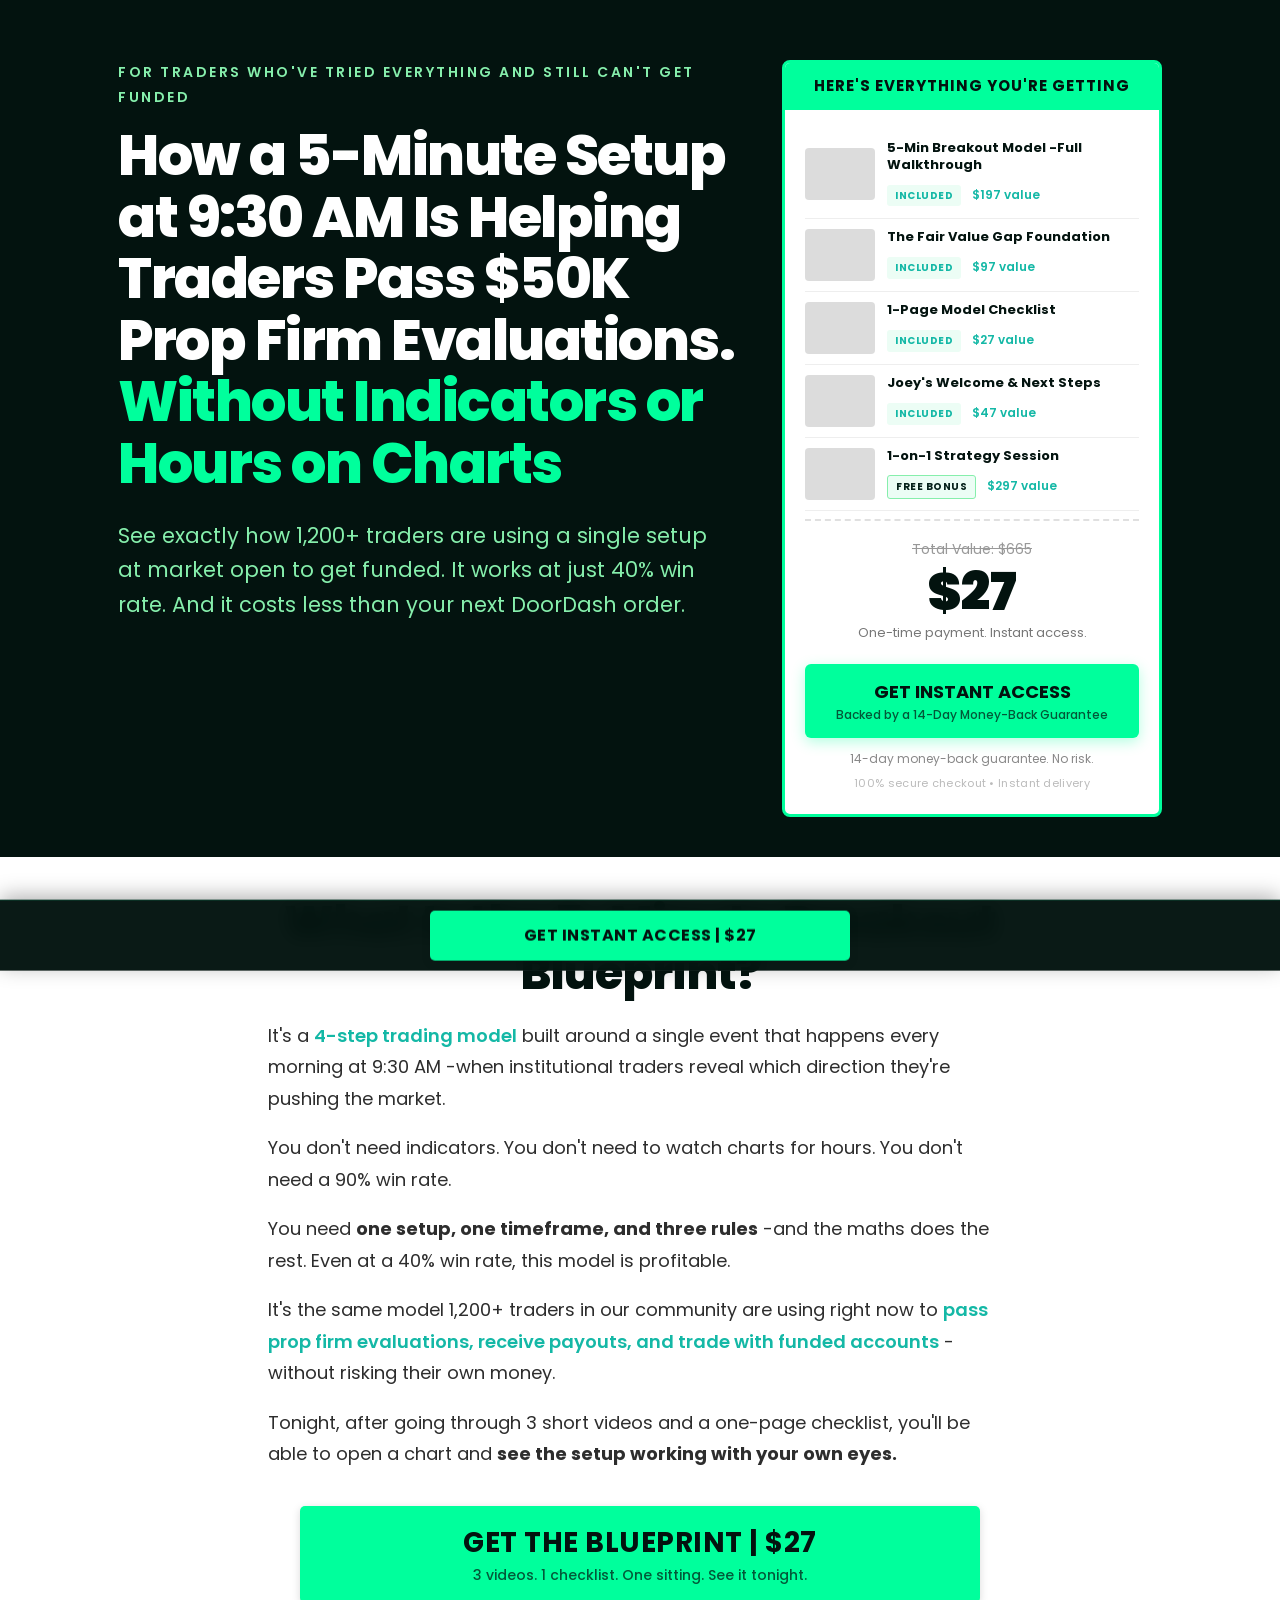
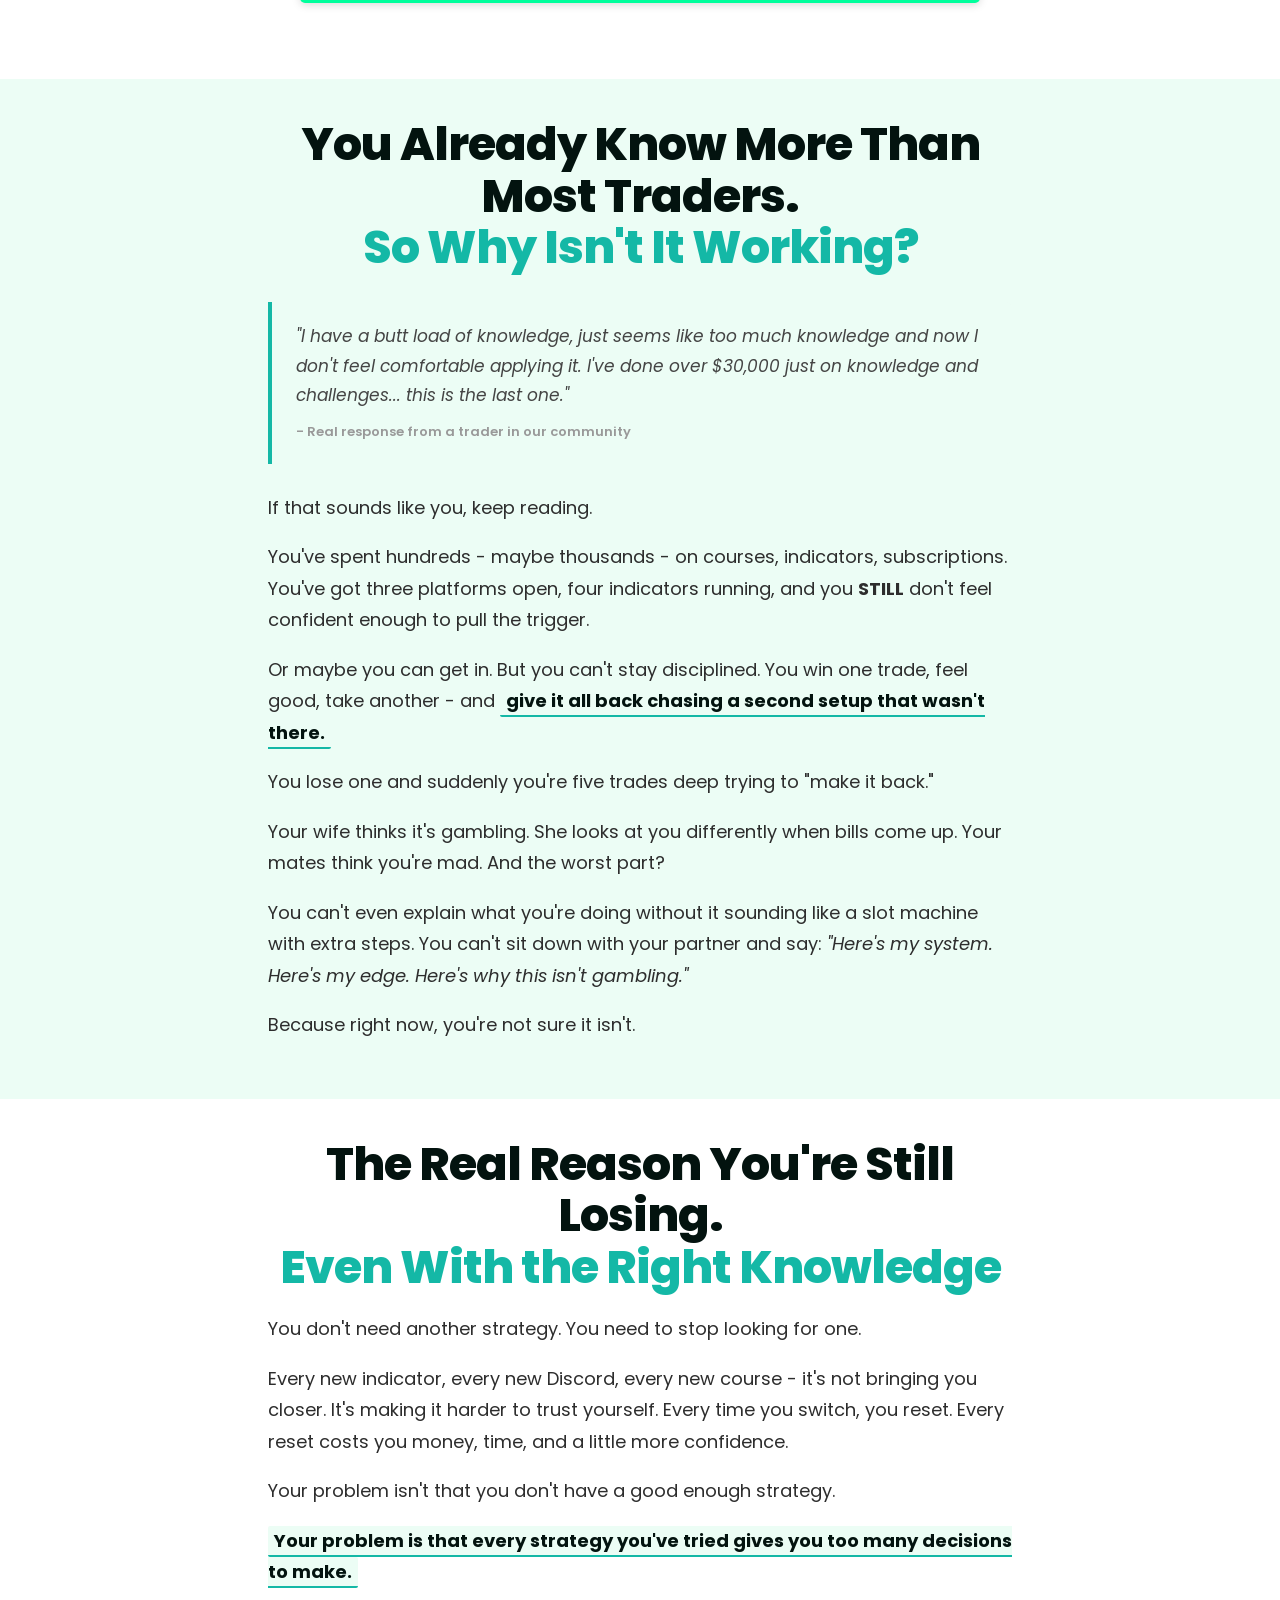
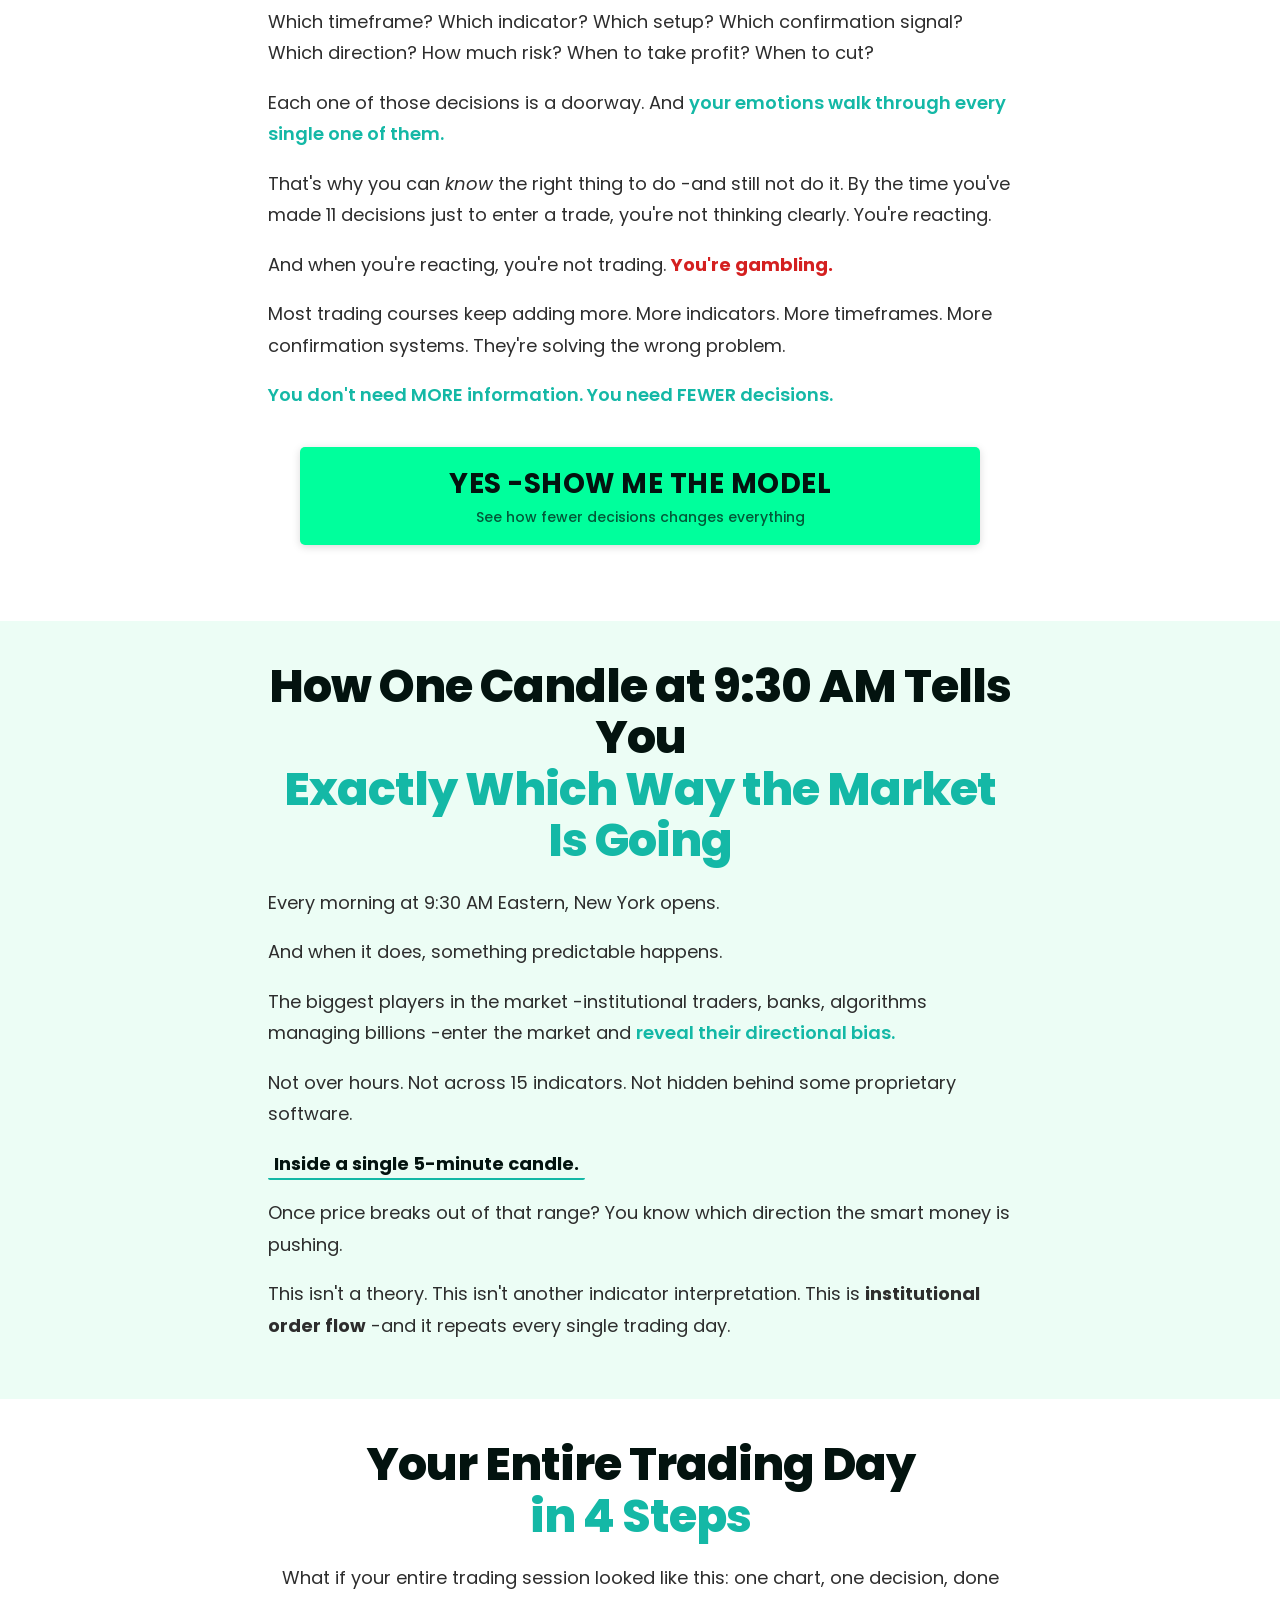
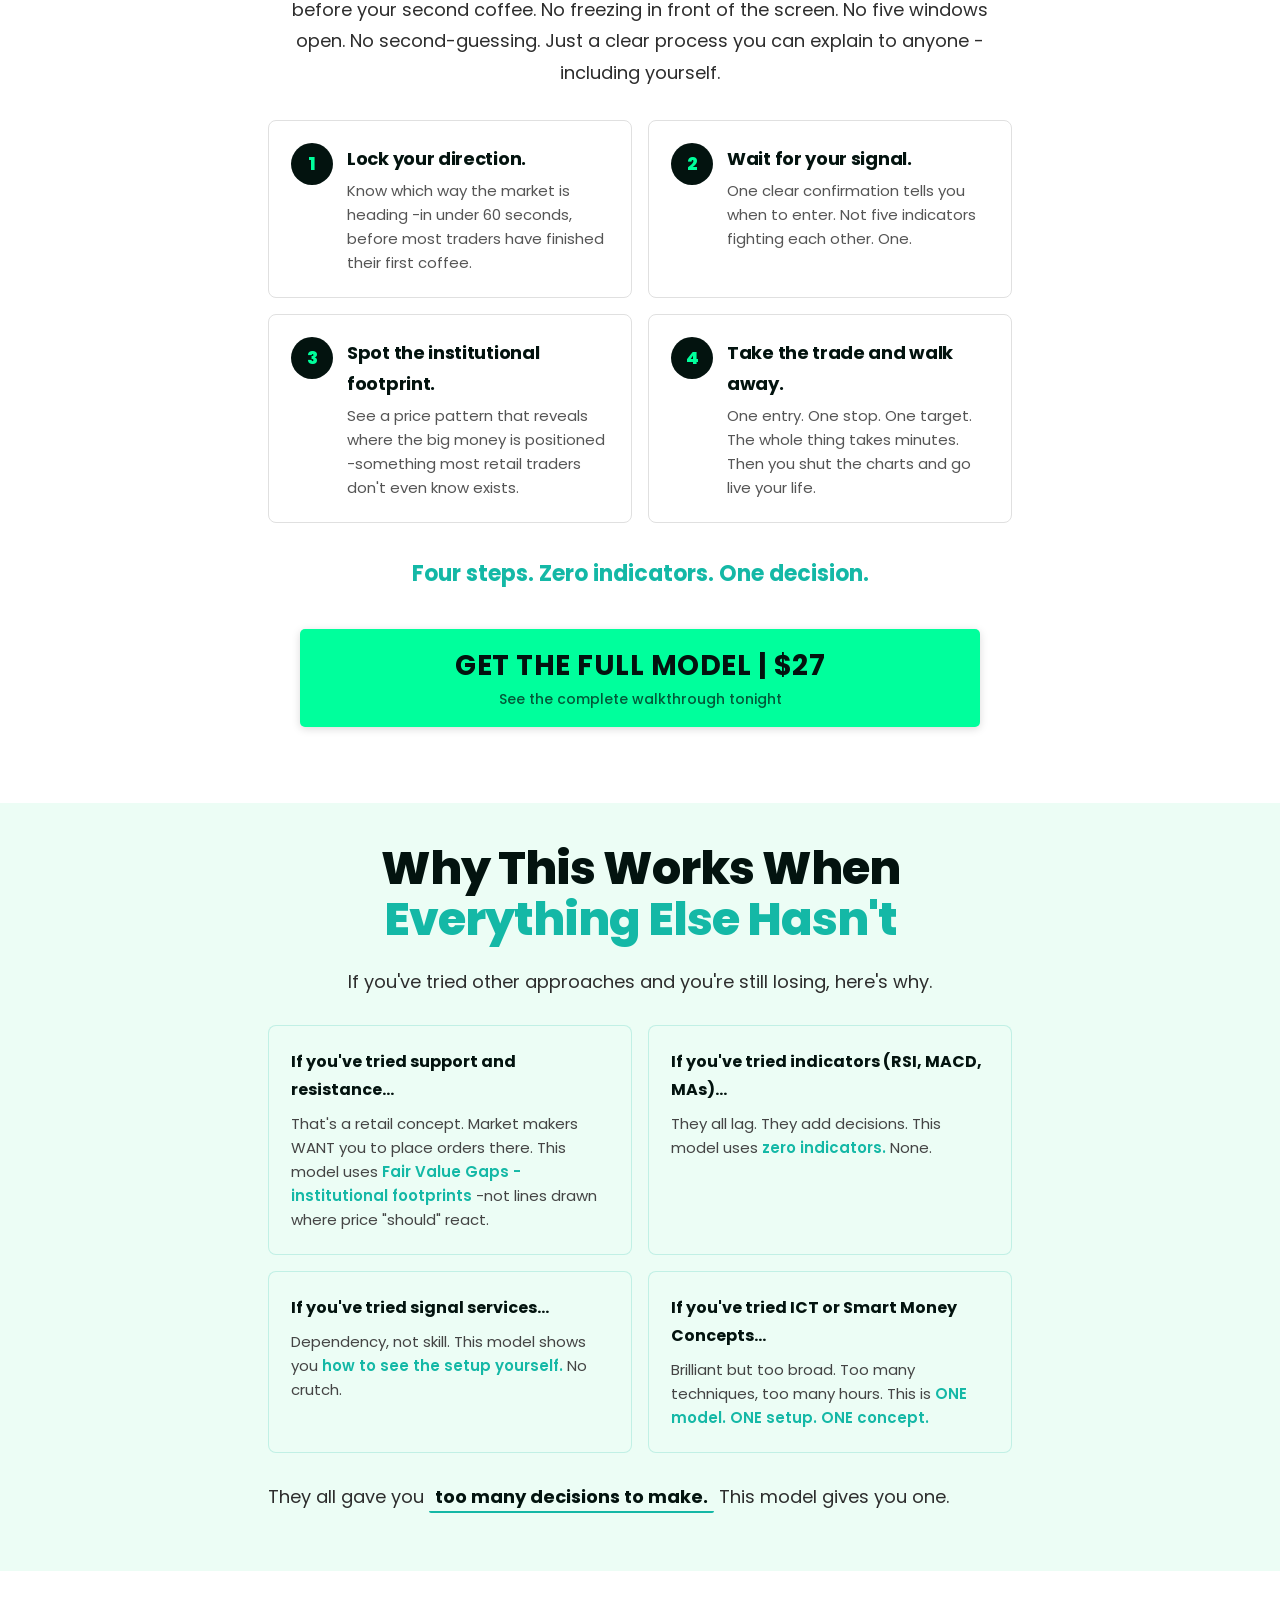
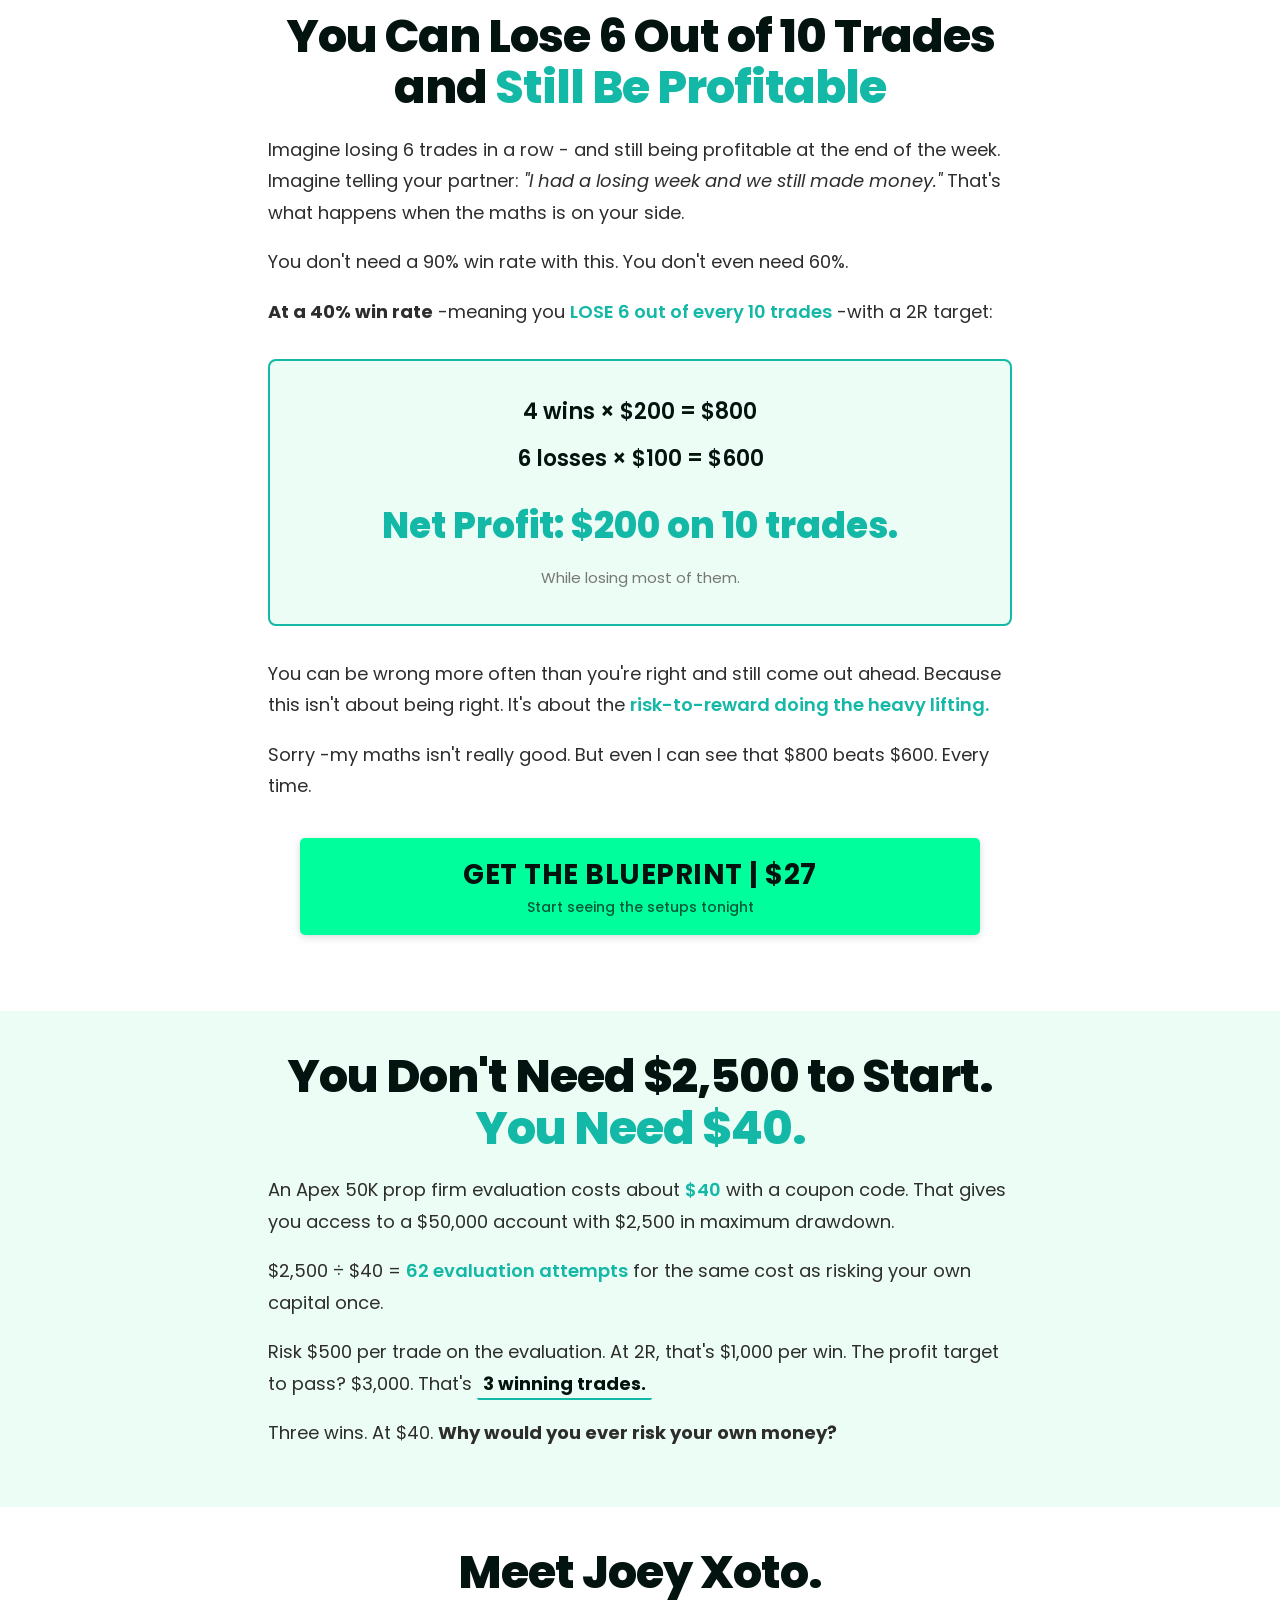
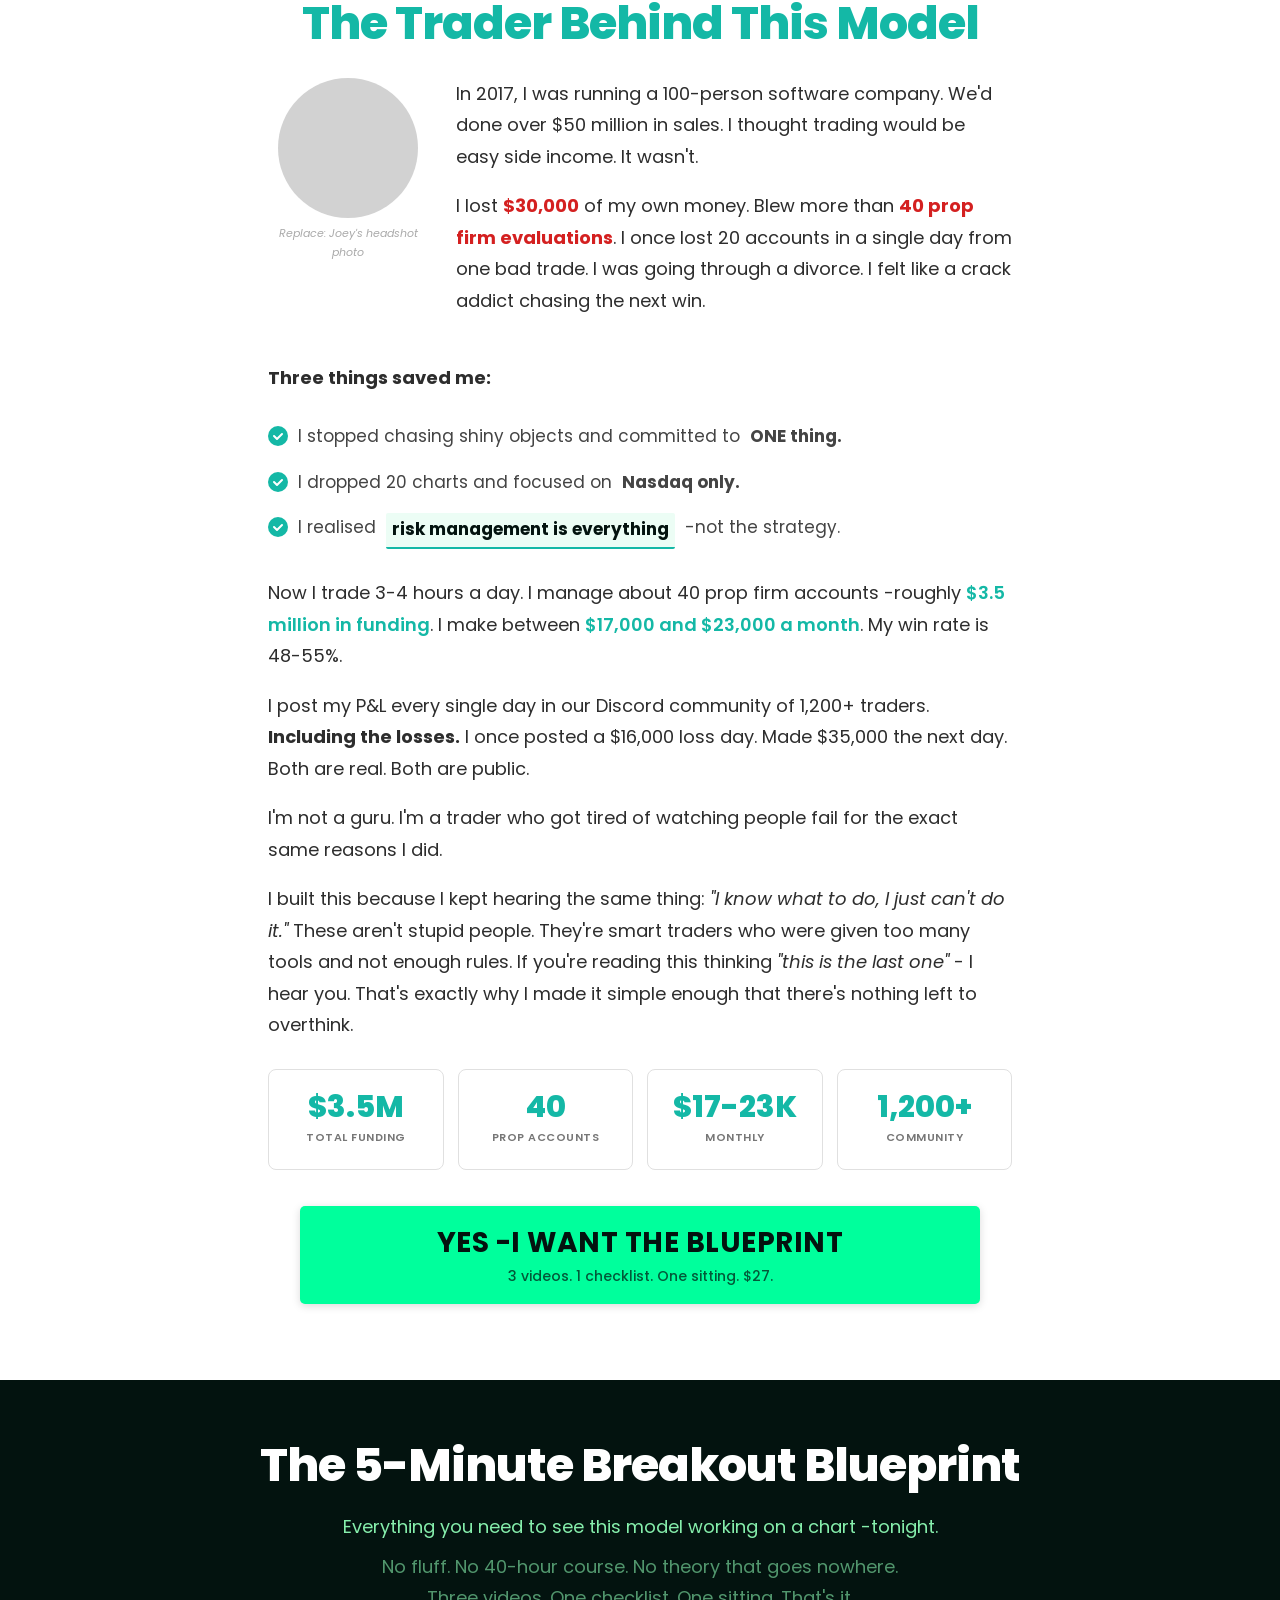
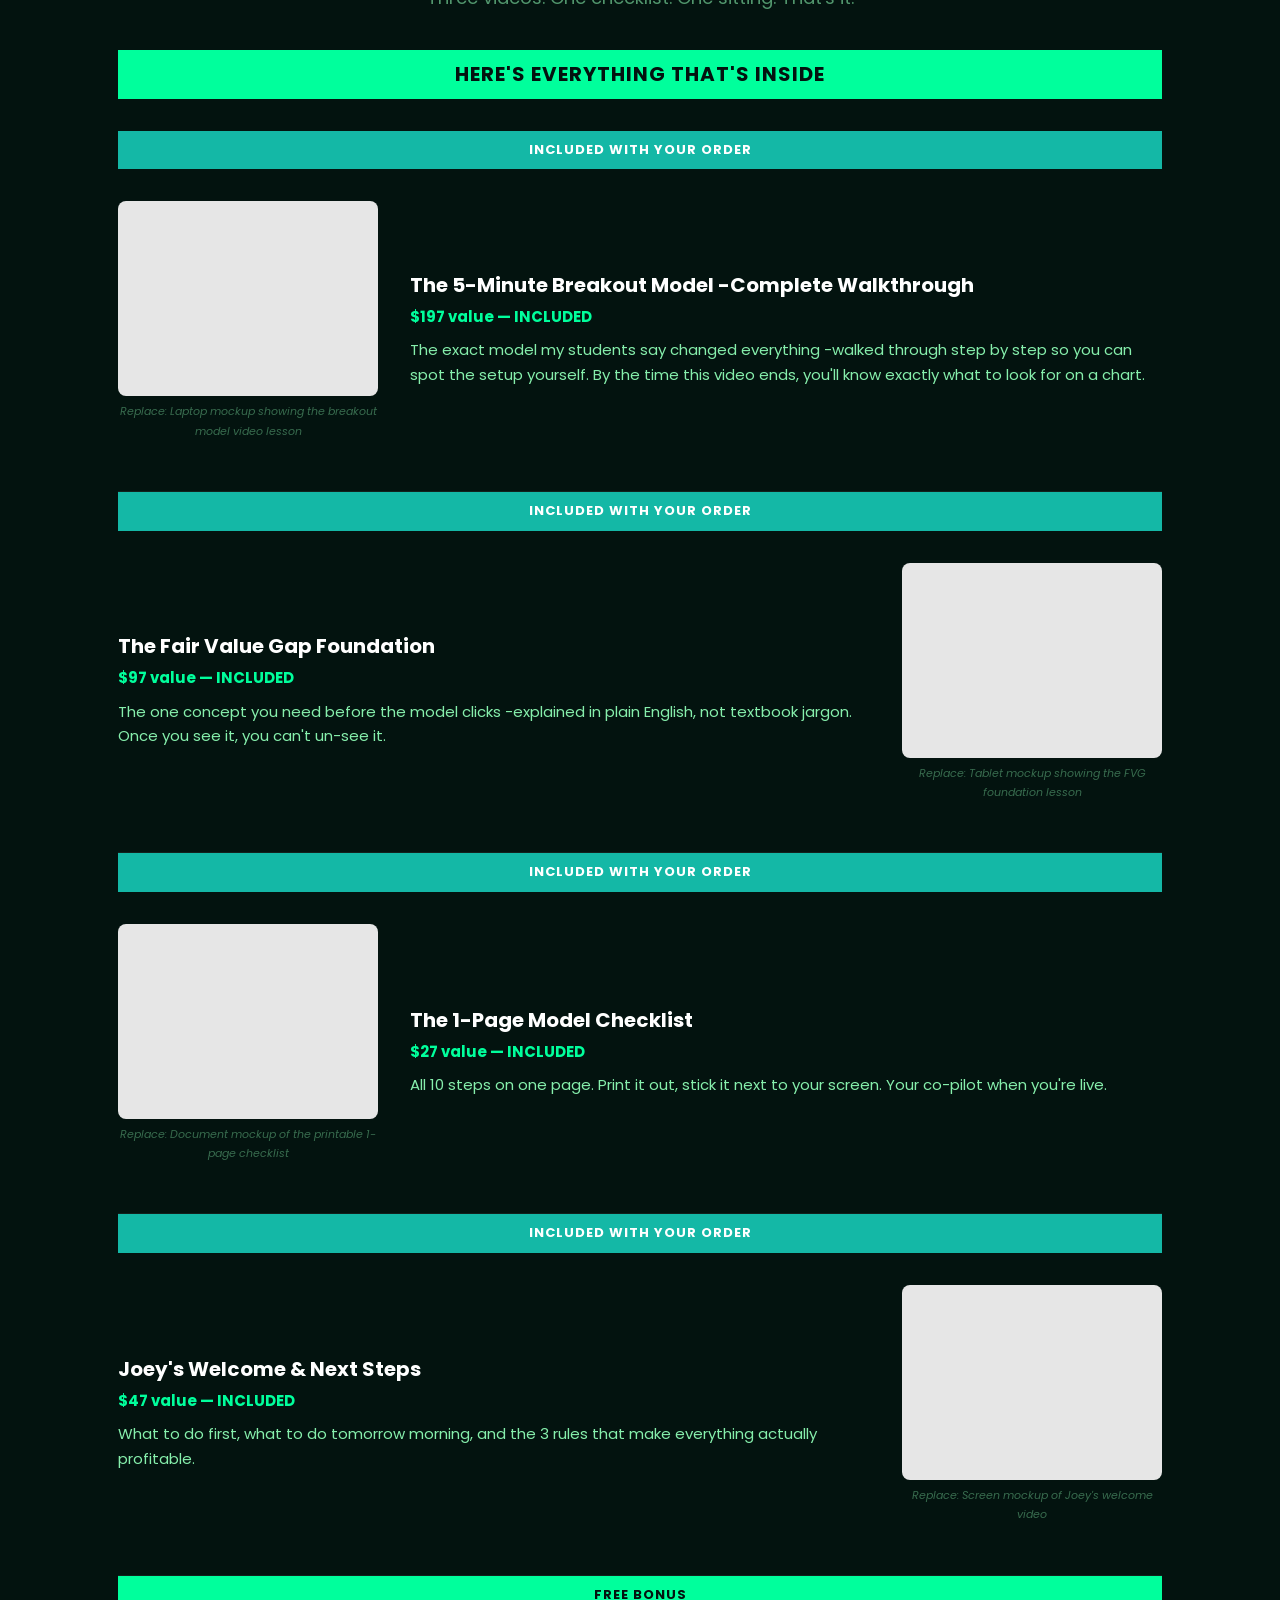
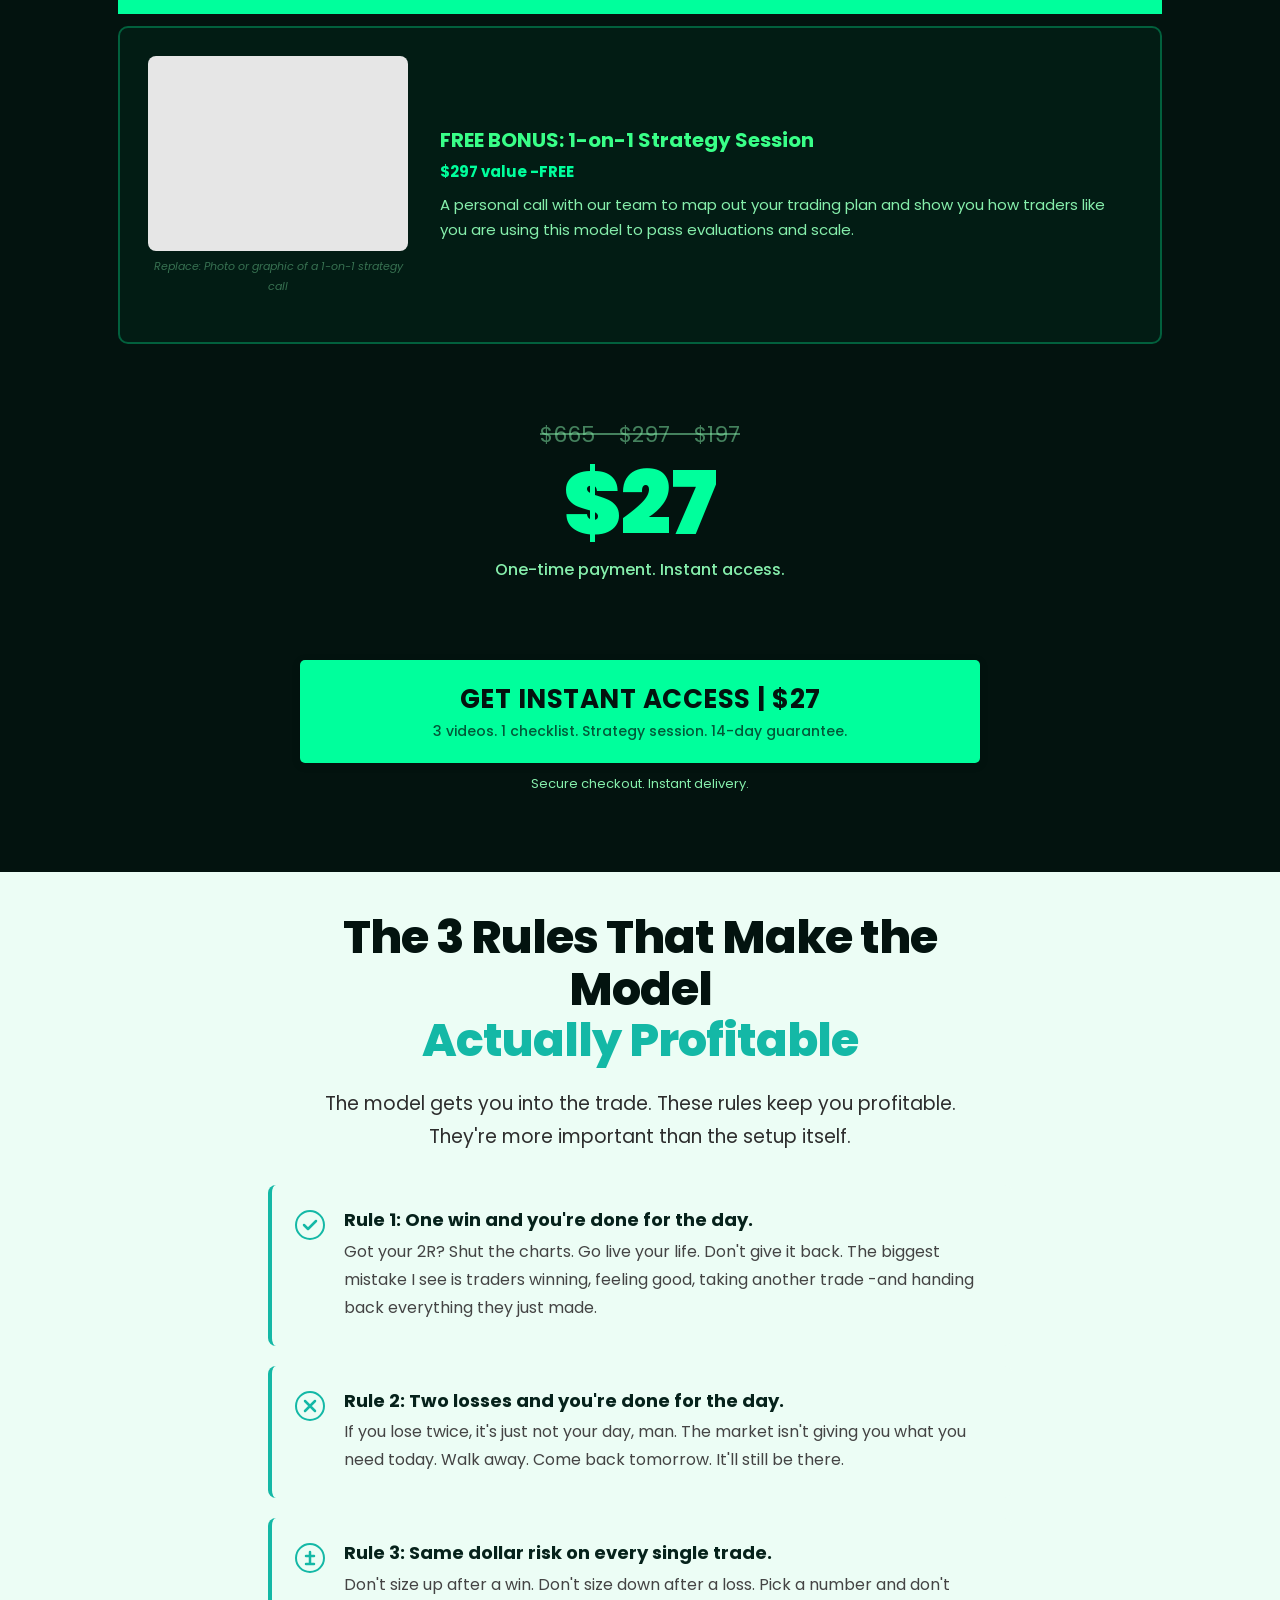
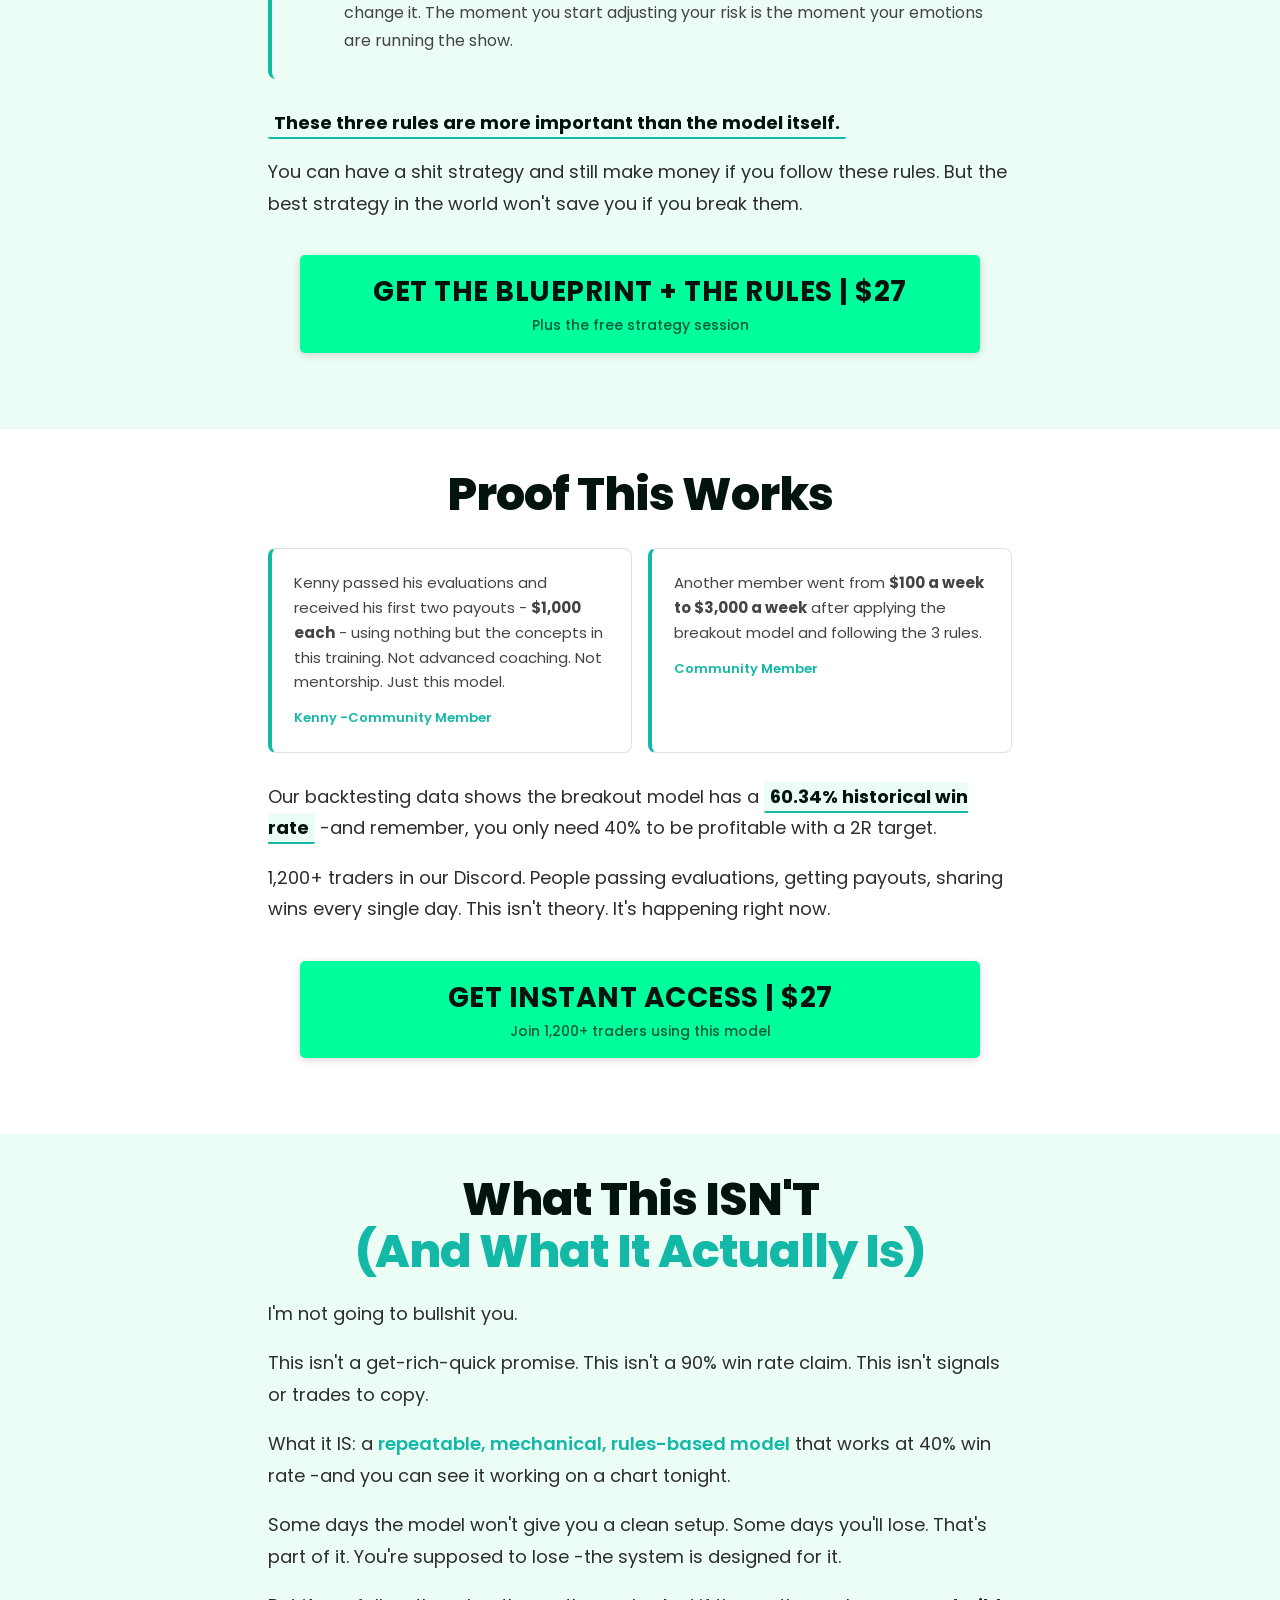
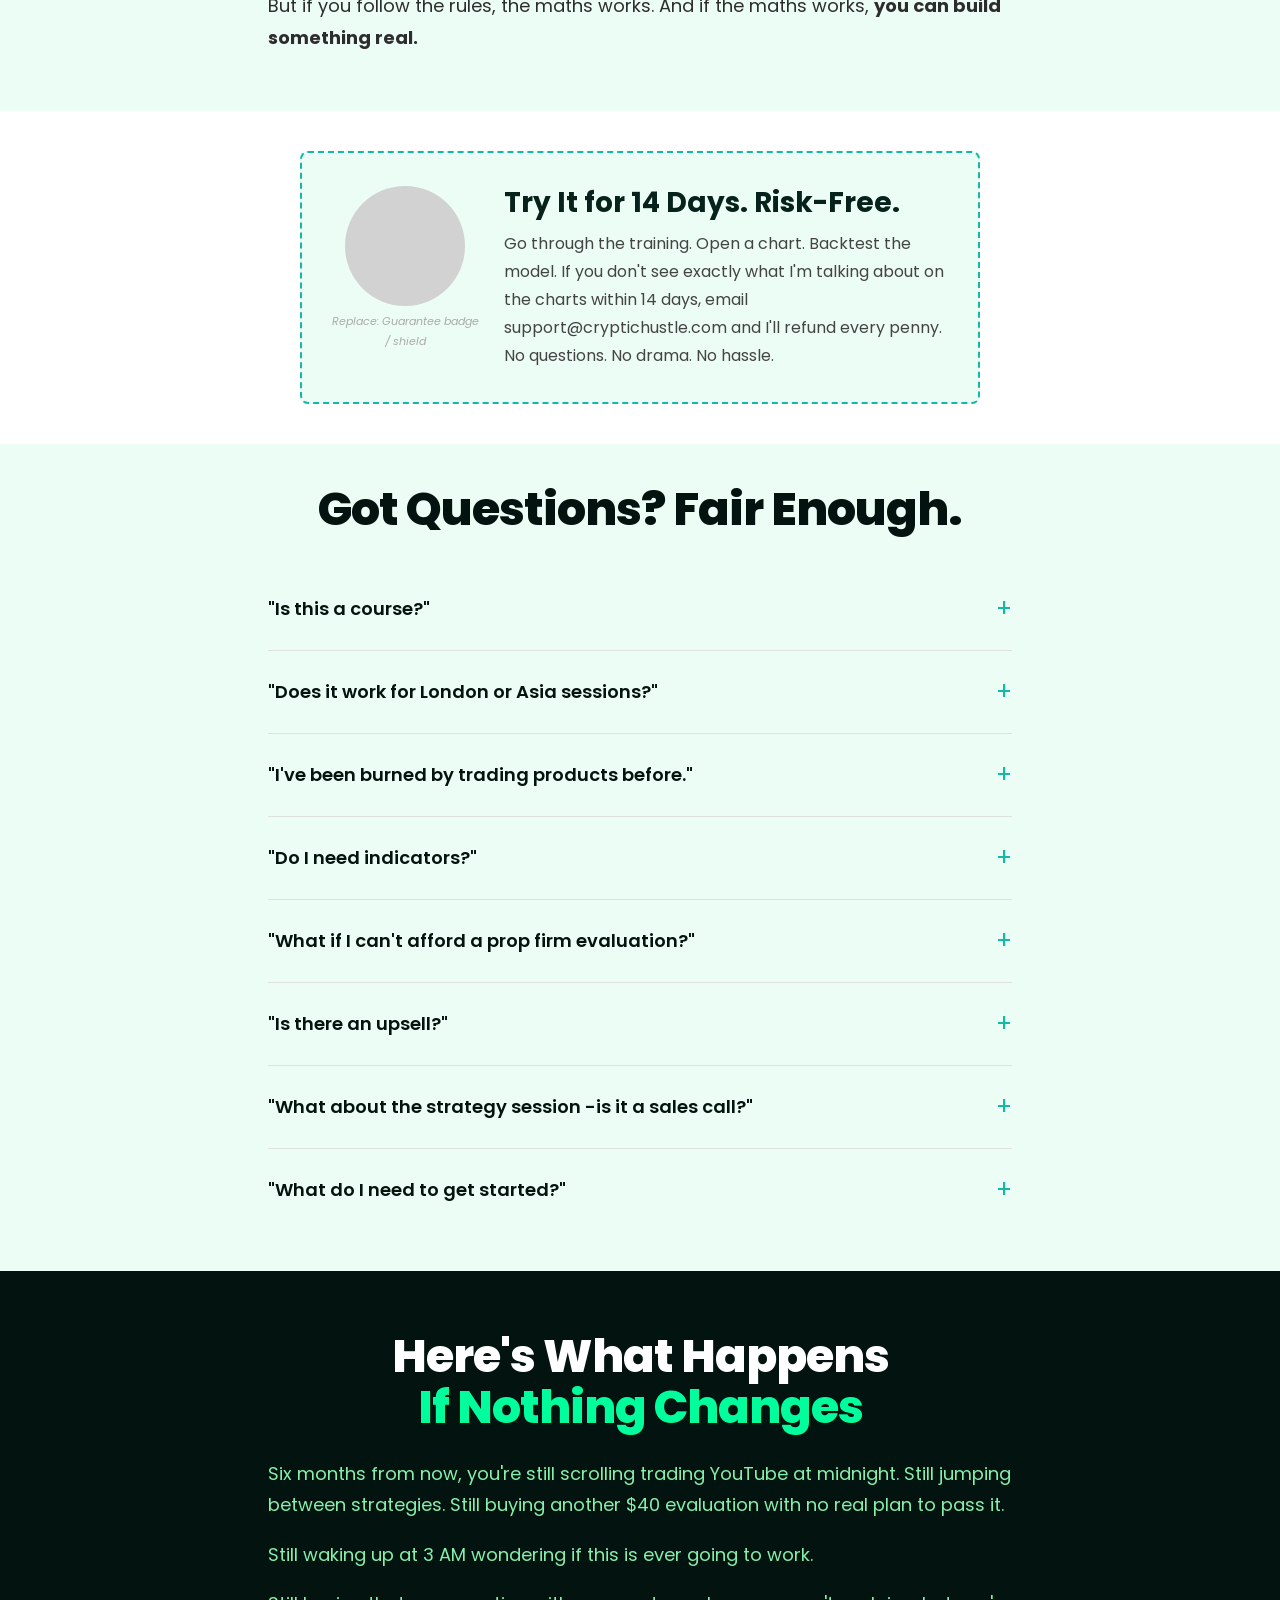
==== commit 5f7db38f: "Add emotional layers throughout page using real VOC data Surgical emotional openers added to 6 key s" ====
--- a/5m/index.html
+++ b/5m/index.html
@@ -575,15 +575,17 @@
 <section class="sec-mint" style="padding:40px 0;">
   <div class="container copy">
     <h2>You Already Know More Than Most Traders.<br><span style="color:#14b8a6;">So Why Isn't It Working?</span></h2>
-    <p>You've spent hundreds -maybe thousands -on courses, indicators, subscriptions. You've got three platforms open, four indicators running, and you <strong>STILL</strong> don't feel confident enough to pull the trigger.</p>
-    <p>Or maybe you can get in. But you can't stay disciplined. You win one trade, feel good, take another -and <span class="hl">give it all back chasing a second setup that wasn't there.</span></p>
+    <div class="quote-block">
+      <em>"I have a butt load of knowledge, just seems like too much knowledge and now I don't feel comfortable applying it. I've done over $30,000 just on knowledge and challenges... this is the last one."</em>
+      <div class="attr"> - Real response from a trader in our community</div>
+    </div>
+    <p>If that sounds like you, keep reading.</p>
+    <p>You've spent hundreds - maybe thousands - on courses, indicators, subscriptions. You've got three platforms open, four indicators running, and you <strong>STILL</strong> don't feel confident enough to pull the trigger.</p>
+    <p>Or maybe you can get in. But you can't stay disciplined. You win one trade, feel good, take another - and <span class="hl">give it all back chasing a second setup that wasn't there.</span></p>
     <p>You lose one and suddenly you're five trades deep trying to "make it back."</p>
-    <p>Your wife thinks it's gambling. Your mates think you're mad. And the worst part?</p>
-    <p>You can't even explain what you're doing without it sounding like a slot machine with extra steps.</p>
-    <div class="quote-block">
-      <em>"I have a butt load of knowledge, just seems like too much knowledge and now I don't feel comfortable applying it."</em>
-      <div class="attr"> - Real response from a trader we surveyed</div>
-    </div>
+    <p>Your wife thinks it's gambling. She looks at you differently when bills come up. Your mates think you're mad. And the worst part?</p>
+    <p>You can't even explain what you're doing without it sounding like a slot machine with extra steps. You can't sit down with your partner and say: <em>"Here's my system. Here's my edge. Here's why this isn't gambling."</em></p>
+    <p>Because right now, you're not sure it isn't.</p>
   </div>
 </section>
 
@@ -594,6 +596,8 @@
 <section class="sec-white" style="padding:40px 0;">
   <div class="container copy">
     <h2>The Real Reason You're Still Losing.<br><span style="color:#14b8a6;">Even With the Right Knowledge</span></h2>
+    <p>You don't need another strategy. You need to stop looking for one.</p>
+    <p>Every new indicator, every new Discord, every new course - it's not bringing you closer. It's making it harder to trust yourself. Every time you switch, you reset. Every reset costs you money, time, and a little more confidence.</p>
     <p>Your problem isn't that you don't have a good enough strategy.</p>
     <p><strong><span class="hl">Your problem is that every strategy you've tried gives you too many decisions to make.</span></strong></p>
     <p>Which timeframe? Which indicator? Which setup? Which confirmation signal? Which direction? How much risk? When to take profit? When to cut?</p>
@@ -632,7 +636,7 @@
 <section class="sec-white" style="padding:40px 0;">
   <div class="container copy">
     <h2>Your Entire Trading Day<br><span style="color:#14b8a6;">in 4 Steps</span></h2>
-    <p style="text-align:center;margin-bottom:28px;color:#666;">Here's what your mornings look like with this blueprint.</p>
+    <p style="text-align:center;margin-bottom:28px;">What if your entire trading session looked like this: one chart, one decision, done before your second coffee. No freezing in front of the screen. No five windows open. No second-guessing. Just a clear process you can explain to anyone - including yourself.</p>
 
     <div class="step-grid">
       <div class="step">
@@ -696,6 +700,7 @@
 <section class="sec-white" style="padding:40px 0;">
   <div class="container copy">
     <h2>You Can Lose 6 Out of 10 Trades<br>and <span style="color:#14b8a6;">Still Be Profitable</span></h2>
+    <p>Imagine losing 6 trades in a row - and still being profitable at the end of the week. Imagine telling your partner: <em>"I had a losing week and we still made money."</em> That's what happens when the maths is on your side.</p>
     <p>You don't need a 90% win rate with this. You don't even need 60%.</p>
     <p><strong>At a 40% win rate</strong> -meaning you <span class="em-green">LOSE 6 out of every 10 trades</span> -with a 2R target:</p>
     <div class="math-box">
@@ -754,6 +759,7 @@
     <p>Now I trade 3-4 hours a day. I manage about 40 prop firm accounts -roughly <span class="em-green">$3.5 million in funding</span>. I make between <span class="em-green">$17,000 and $23,000 a month</span>. My win rate is 48-55%.</p>
     <p>I post my P&L every single day in our Discord community of 1,200+ traders. <strong>Including the losses.</strong> I once posted a $16,000 loss day. Made $35,000 the next day. Both are real. Both are public.</p>
     <p>I'm not a guru. I'm a trader who got tired of watching people fail for the exact same reasons I did.</p>
+    <p>I built this because I kept hearing the same thing: <em>"I know what to do, I just can't do it."</em> These aren't stupid people. They're smart traders who were given too many tools and not enough rules. If you're reading this thinking <em>"this is the last one"</em> - I hear you. That's exactly why I made it simple enough that there's nothing left to overthink.</p>
 
     <div class="stat-grid">
       <div class="stat"><div class="stat-num">$3.5M</div><div class="stat-label">Total Funding</div></div>
@@ -1003,11 +1009,14 @@
   <div class="container centered">
     <h2>Here's What Happens<br><span style="color:#00ff9c;">If Nothing Changes</span></h2>
     <div class="copy" style="margin-top:24px;">
-      <p>You keep spending $100-200 a month on indicators and subscriptions that aren't giving you an edge. You keep burning through $40-$187 prop firm evaluations with no system to pass them. You keep ending sessions feeling worse than when you started.</p>
-      <p>In the next 6 months, that's <span class="em-green">$600-$1,200 on tools that aren't working.</span> Plus however many evaluations you blow through. Plus the hours. Plus the stress. Plus one more conversation with your partner where you can't explain what you're actually doing.</p>
-      <p><strong>Or you spend $27 today.</strong></p>
-      <p>See the model working on a chart tonight. Take your first evaluation with an actual plan by the end of the week.</p>
-      <p><span class="hl">That's less than a DoorDash order.</span> For the model my students say changed everything.</p>
+      <p>Six months from now, you're still scrolling trading YouTube at midnight. Still jumping between strategies. Still buying another $40 evaluation with no real plan to pass it.</p>
+      <p>Still waking up at 3 AM wondering if this is ever going to work.</p>
+      <p>Still having that conversation with your partner where you can't explain what you're doing - because even you're not sure anymore.</p>
+      <p>Still watching other traders post wins while you're stuck in the same cycle: learn, try, blow up, start over.</p>
+      <p><strong>Or you do something different today.</strong></p>
+      <p>For $27, you get a model you can learn in one sitting and test on a chart tonight. A process so simple you can explain it to your wife in two sentences. Rules so clear there's nothing left to second-guess.</p>
+      <p>Not another course that makes you feel smart and then leaves you frozen in front of a chart. <span class="hl">A system that makes the decision for you</span> - so your emotions don't get a vote.</p>
+      <p>That's less than a DoorDash order. For the thing that might finally make trading feel like a real plan instead of a gamble.</p>
     </div>
     <div class="cta-wrap" style="margin:36px 0 20px;">
       <a href="#get-access" class="btn" style="font-size:clamp(22px,3vw,30px);padding:18px 35px;">GET THE 5-MINUTE BREAKOUT BLUEPRINT | $27<span class="btn-sub">Instant access. 14-day guarantee. Strategy session included.</span></a>
@@ -1019,7 +1028,7 @@
 
 <footer>
   <div class="container">
-    <p>Charts Paradise LLC / Cryptic Hustle | < href="mailto:support@cryptichustle.com">support@cryptichustle.com</a></p>
+    <p>Charts Paradise LLC / Cryptic Hustle | <a href="mailto:support@cryptichustle.com">support@cryptichustle.com</a></p>
     <p style="margin-top:12px;">Trading futures involves significant risk of loss and is not suitable for all investors. Past performance is not indicative of future results. The information provided is for educational purposes only and should not be considered financial advice. You should consult with a qualified financial advisor before making any trading decisions.</p>
   </div>
 </footer>
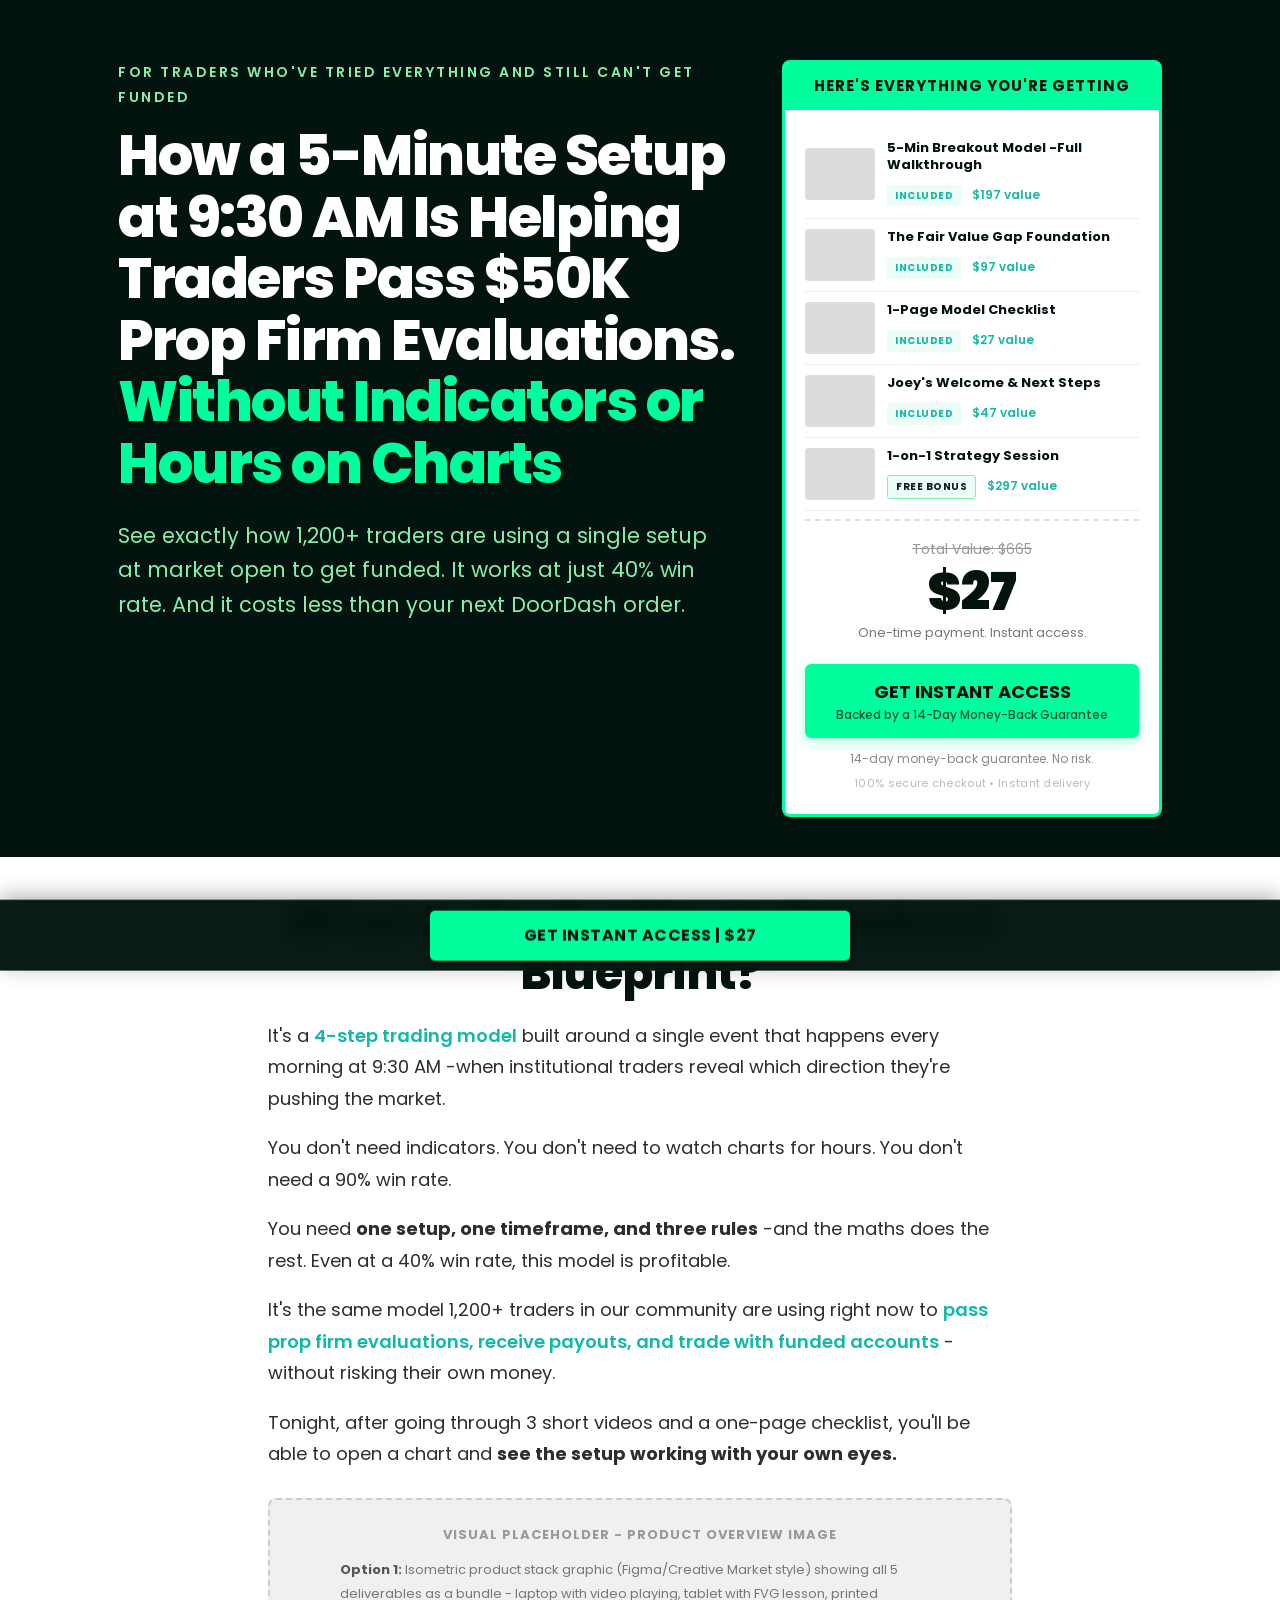
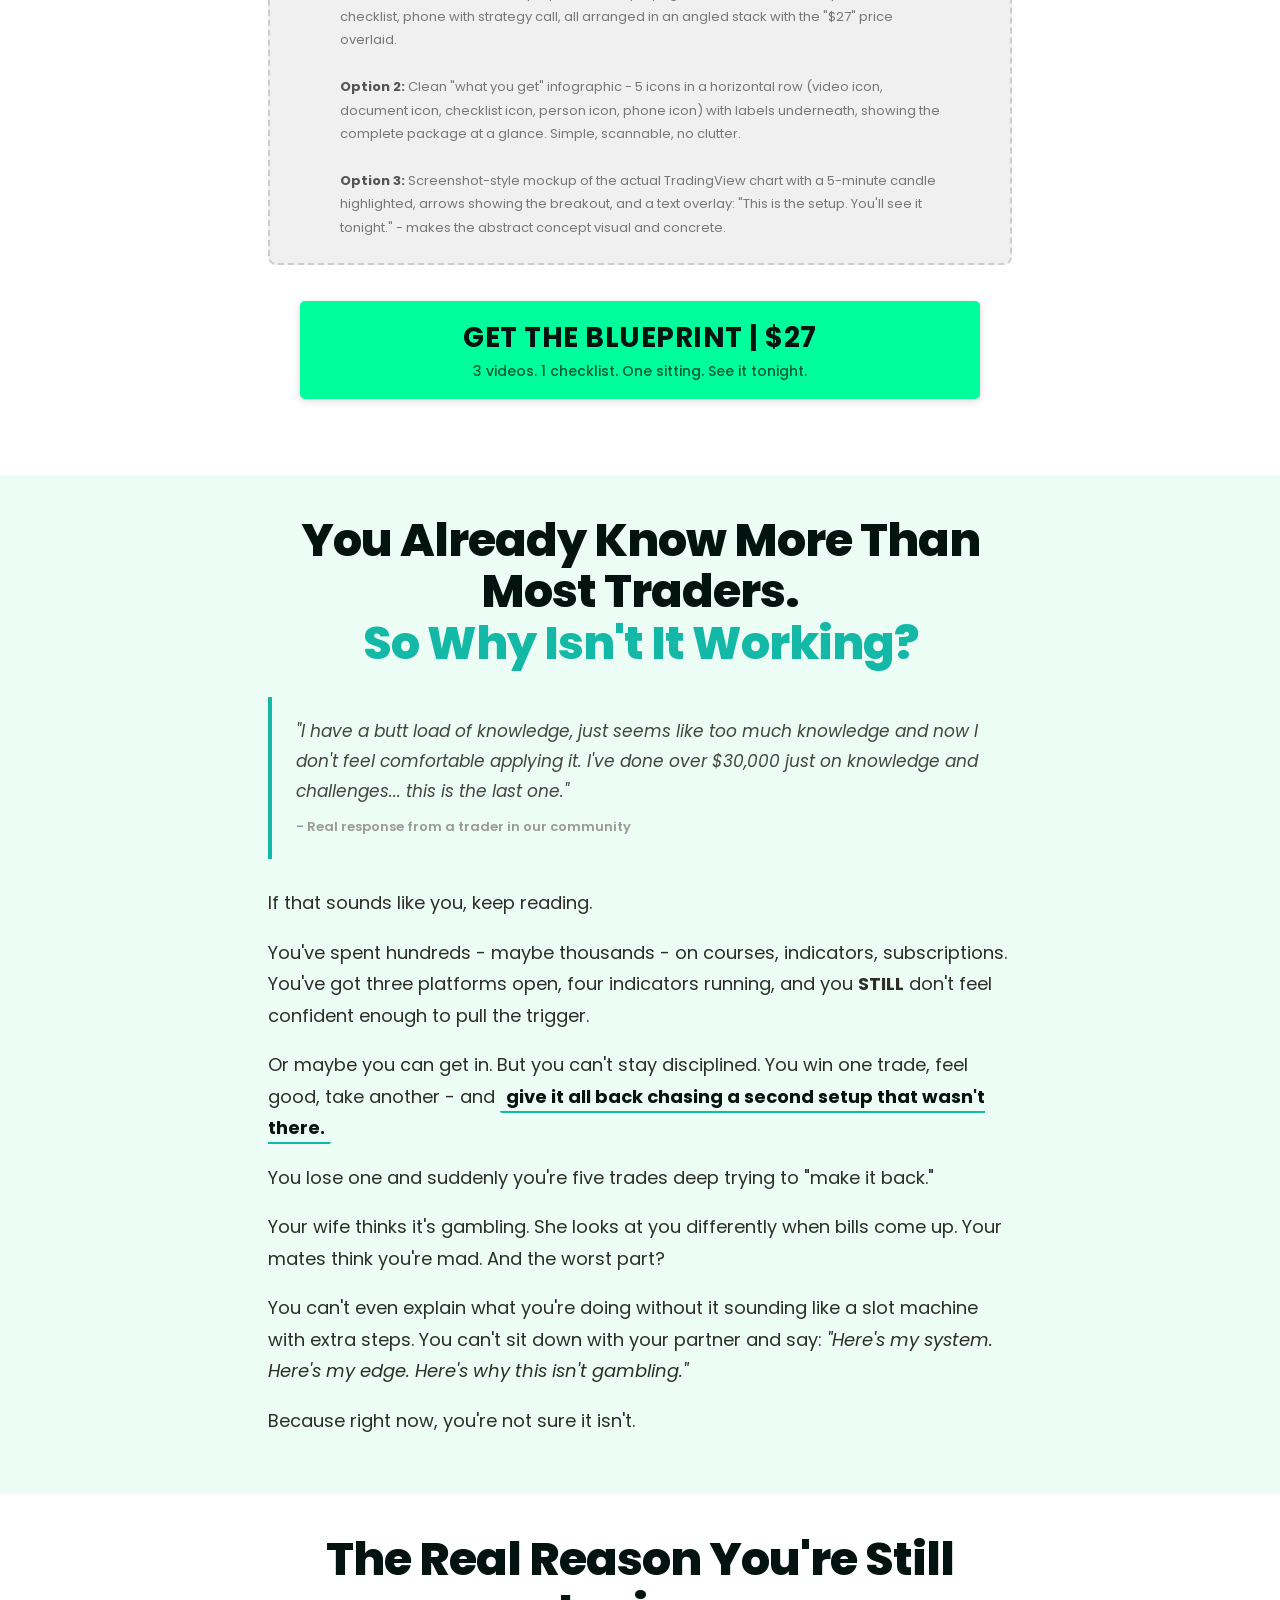
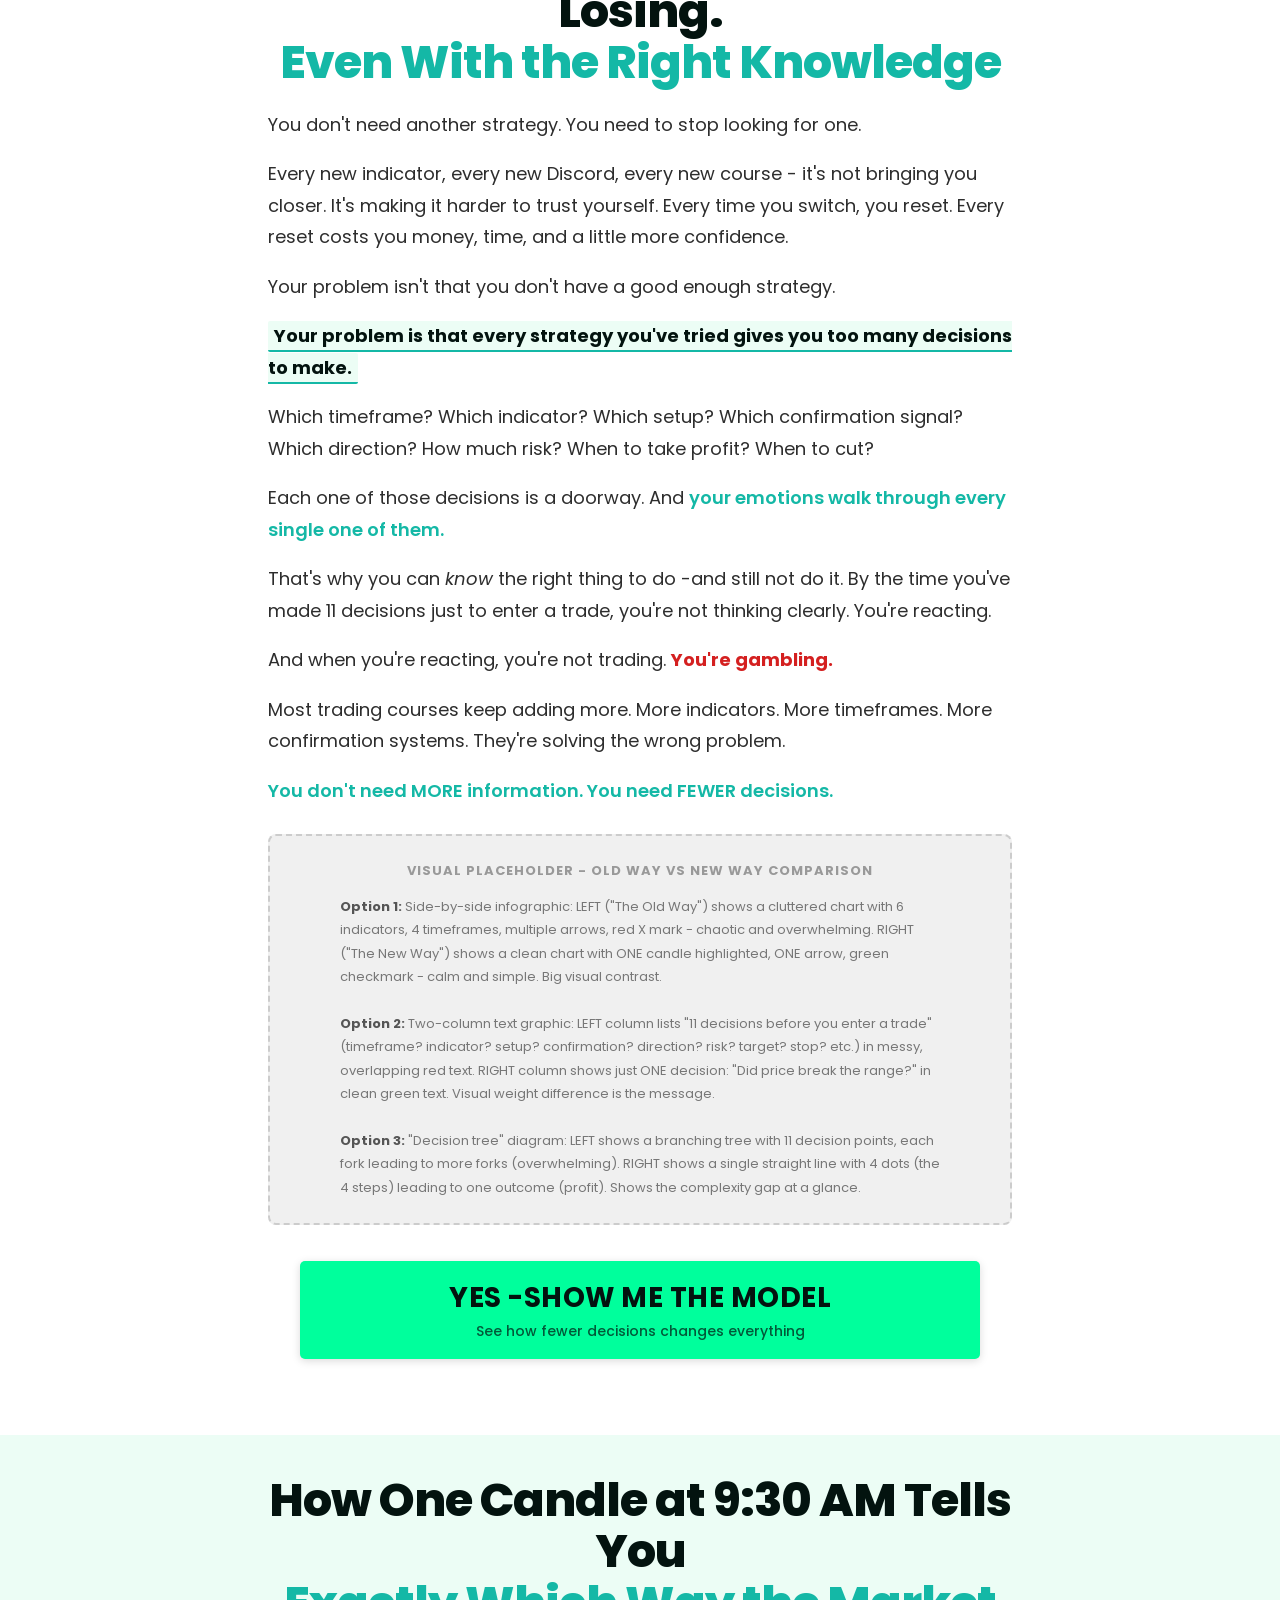
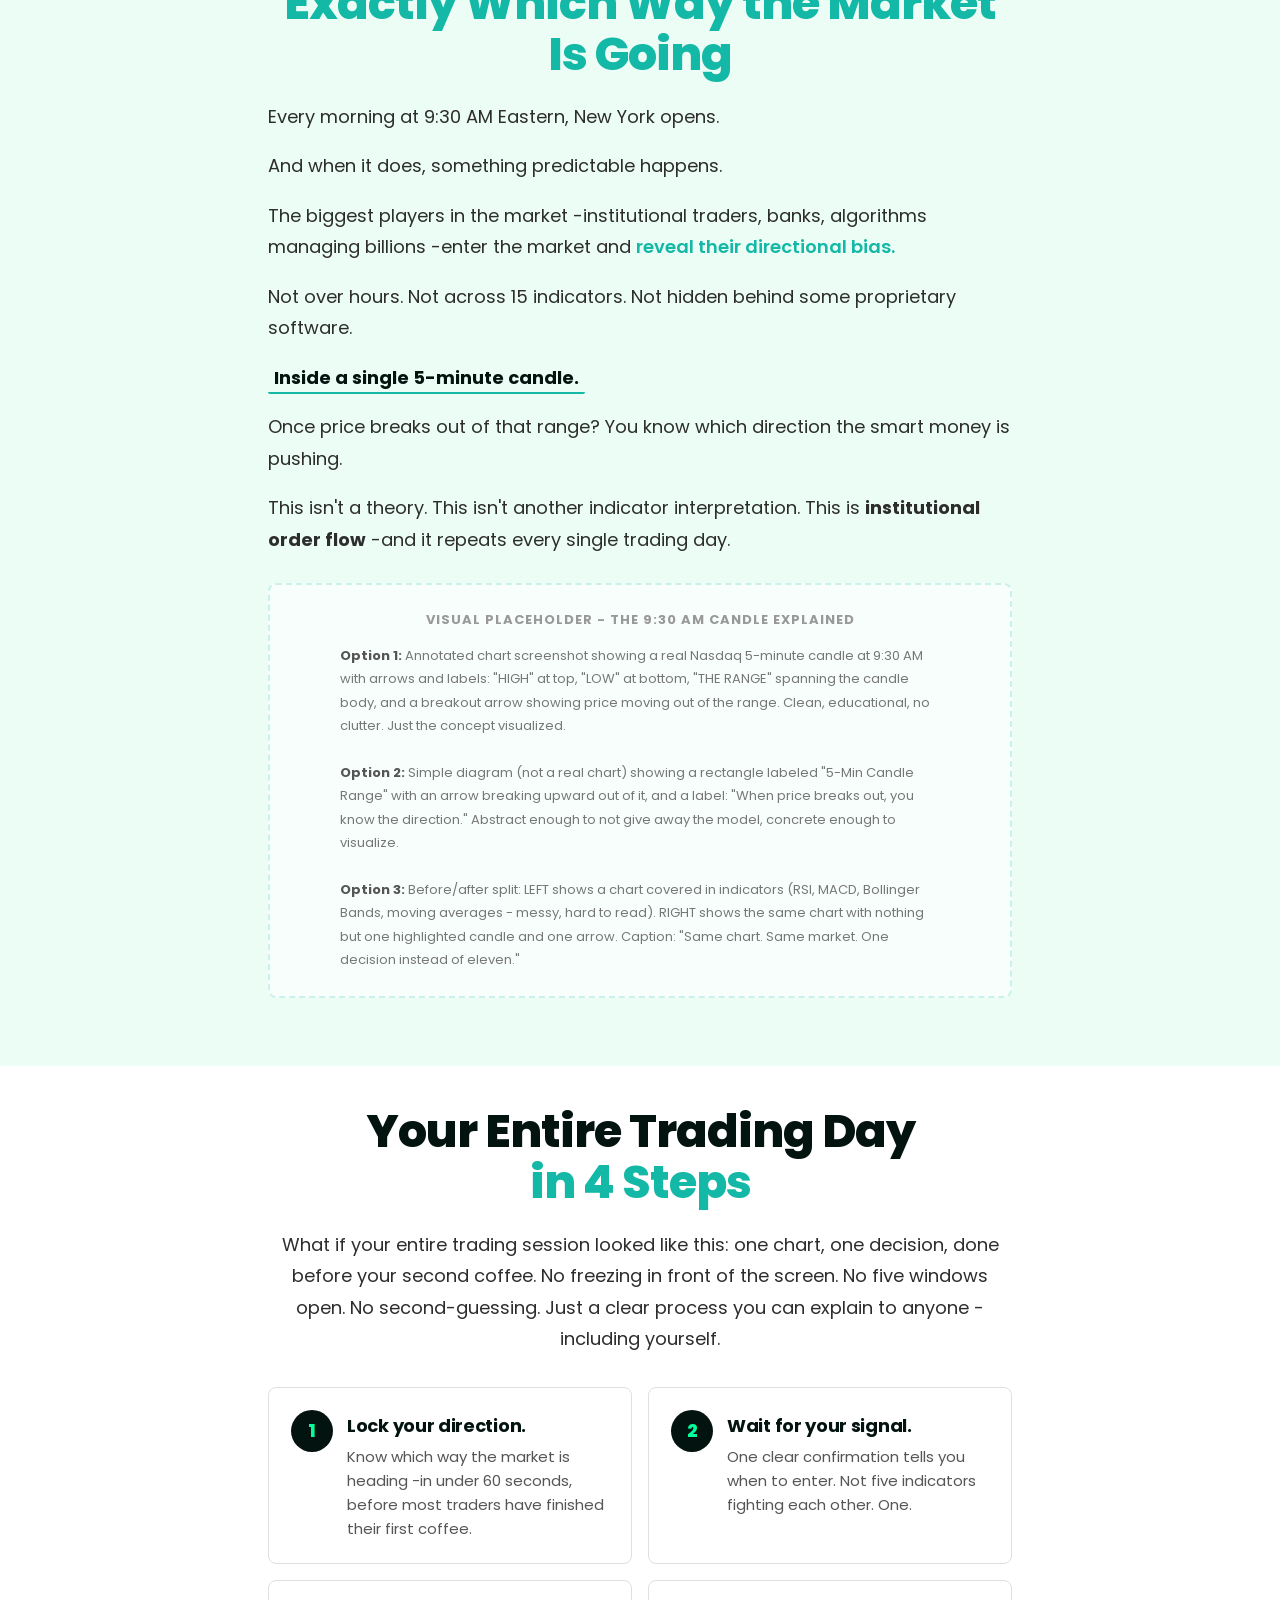
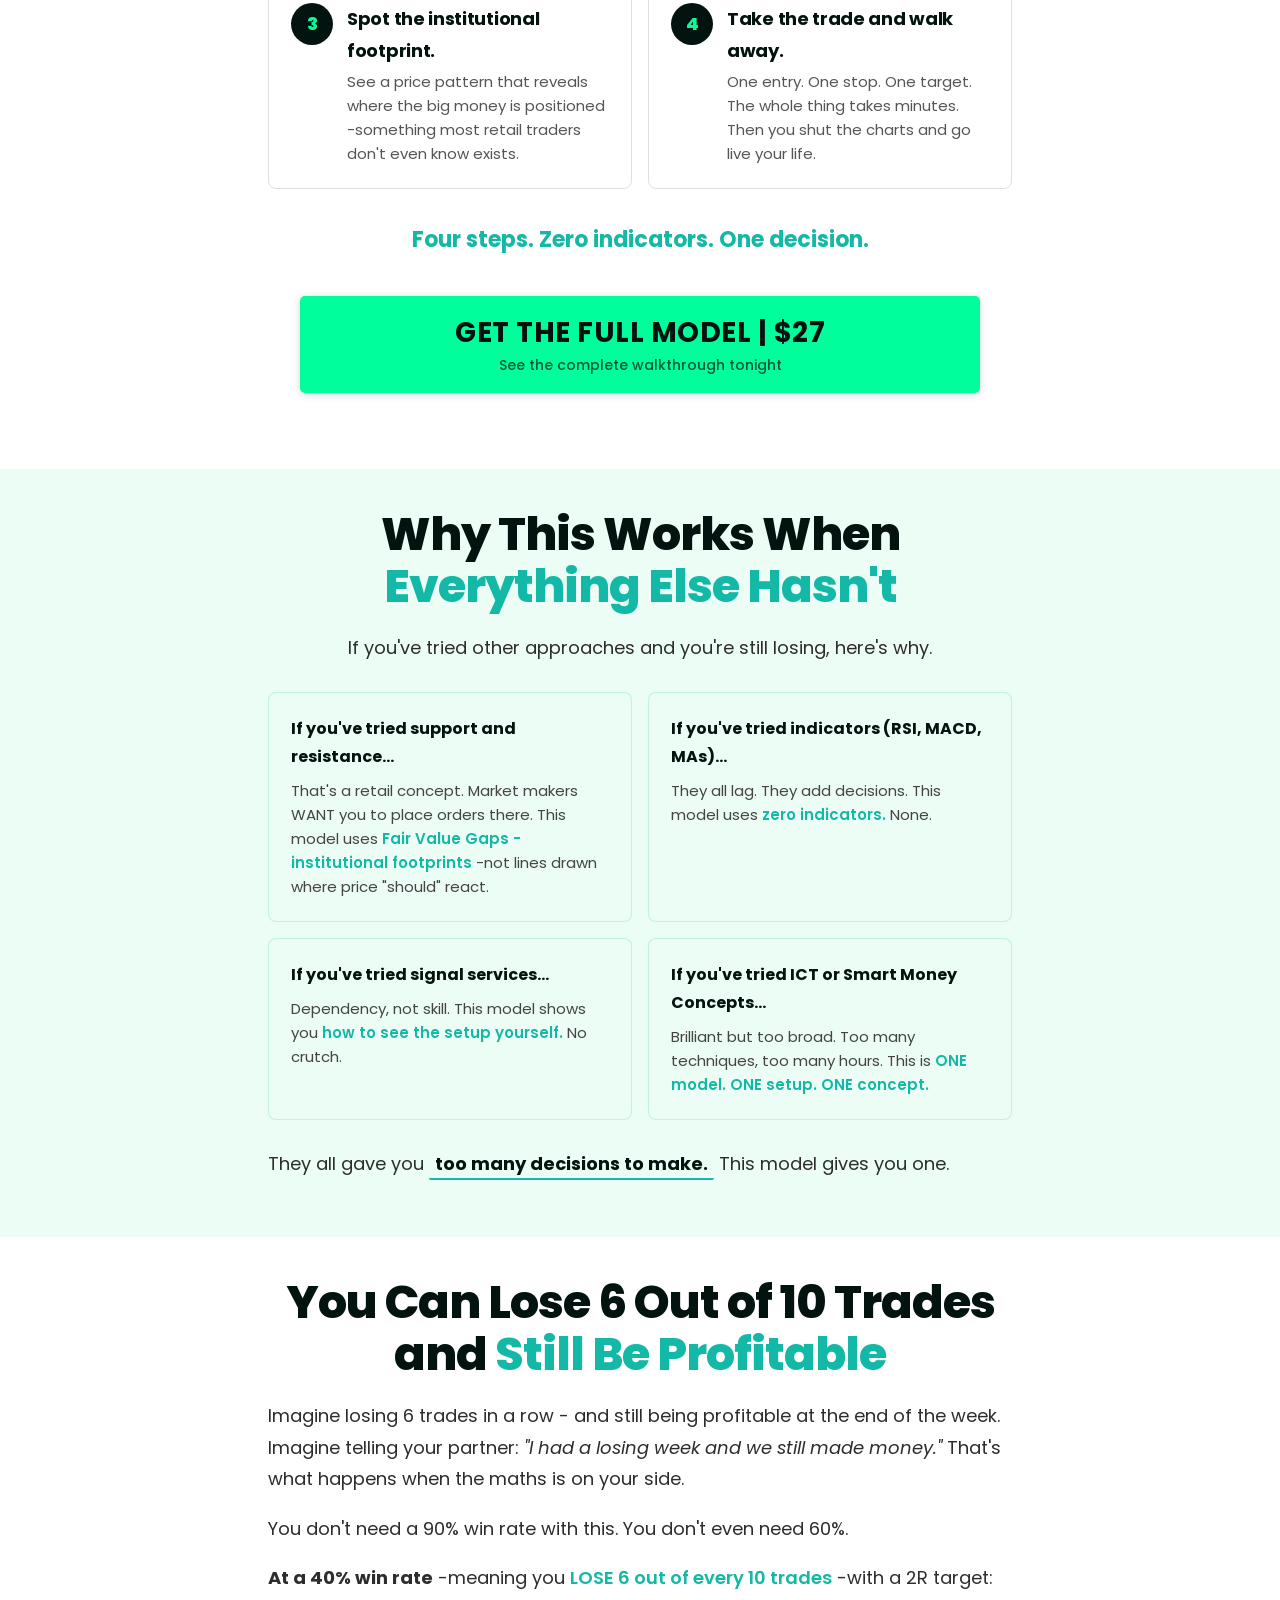
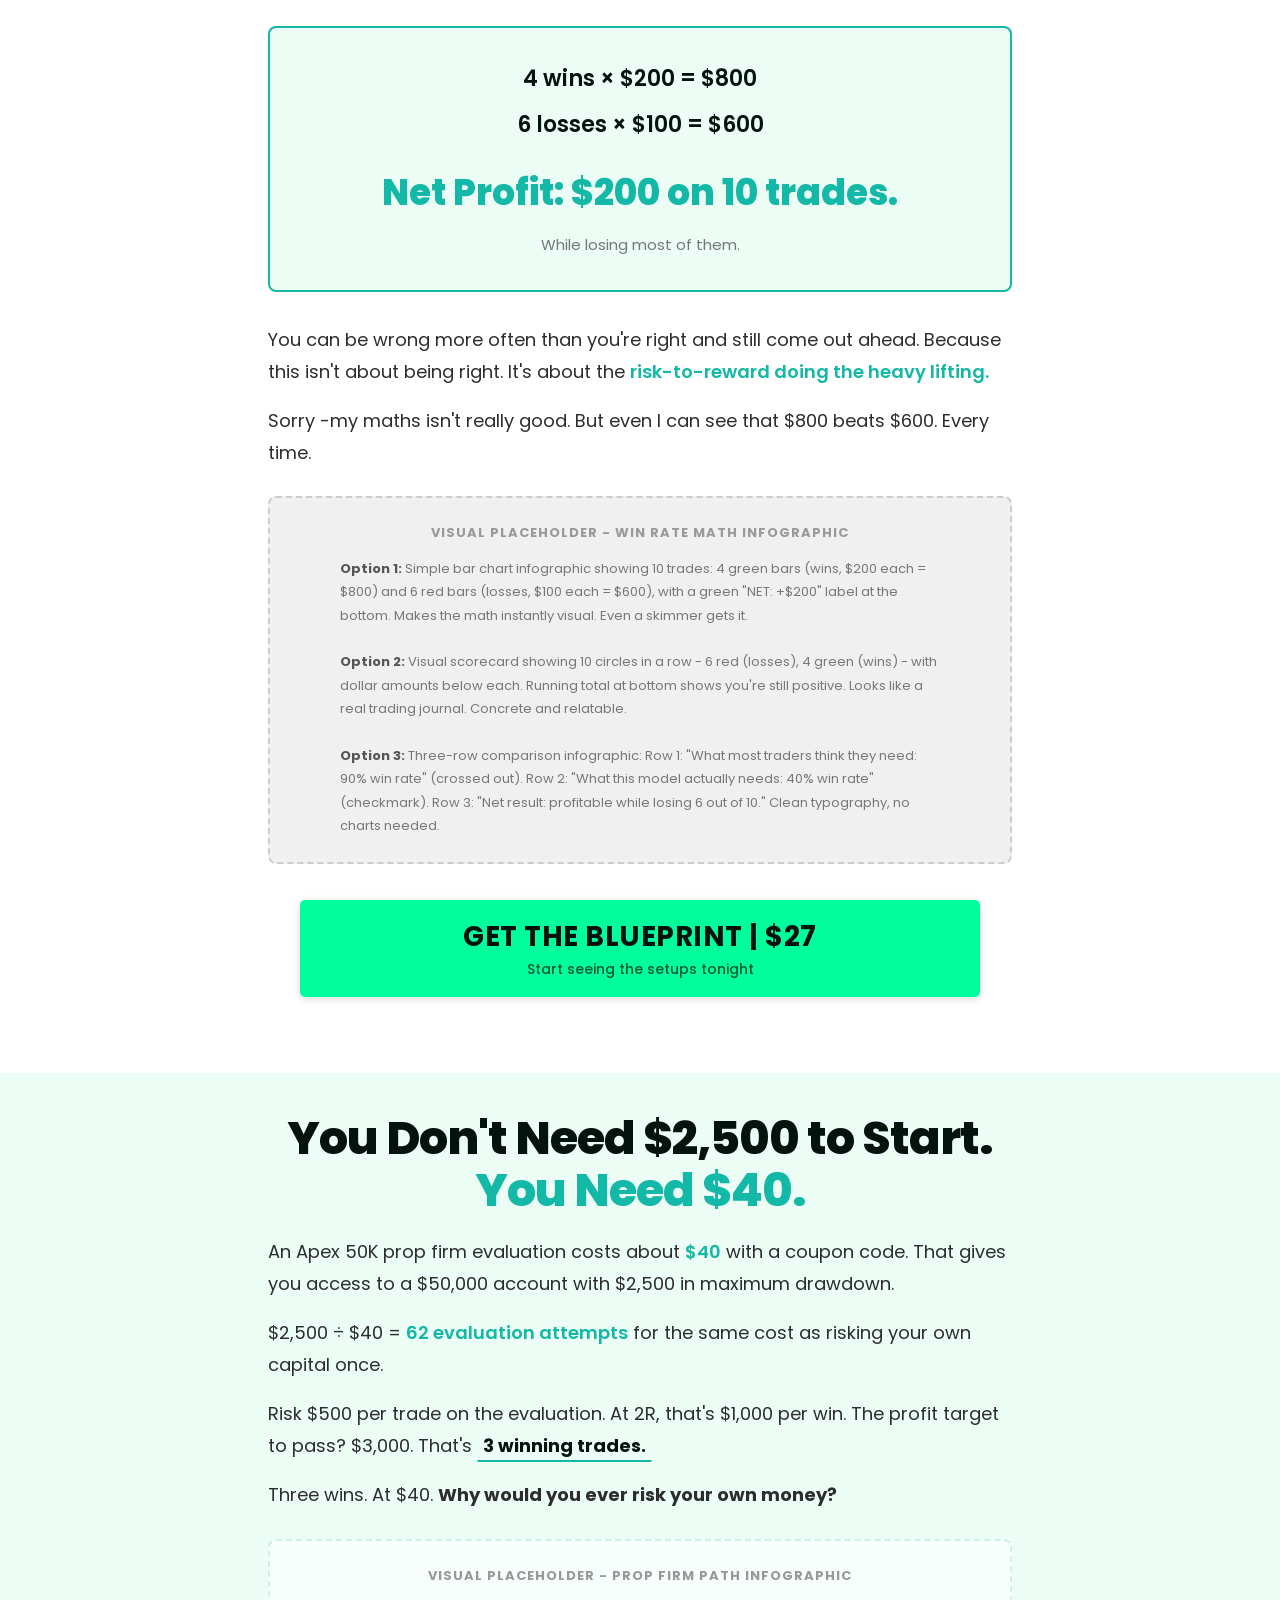
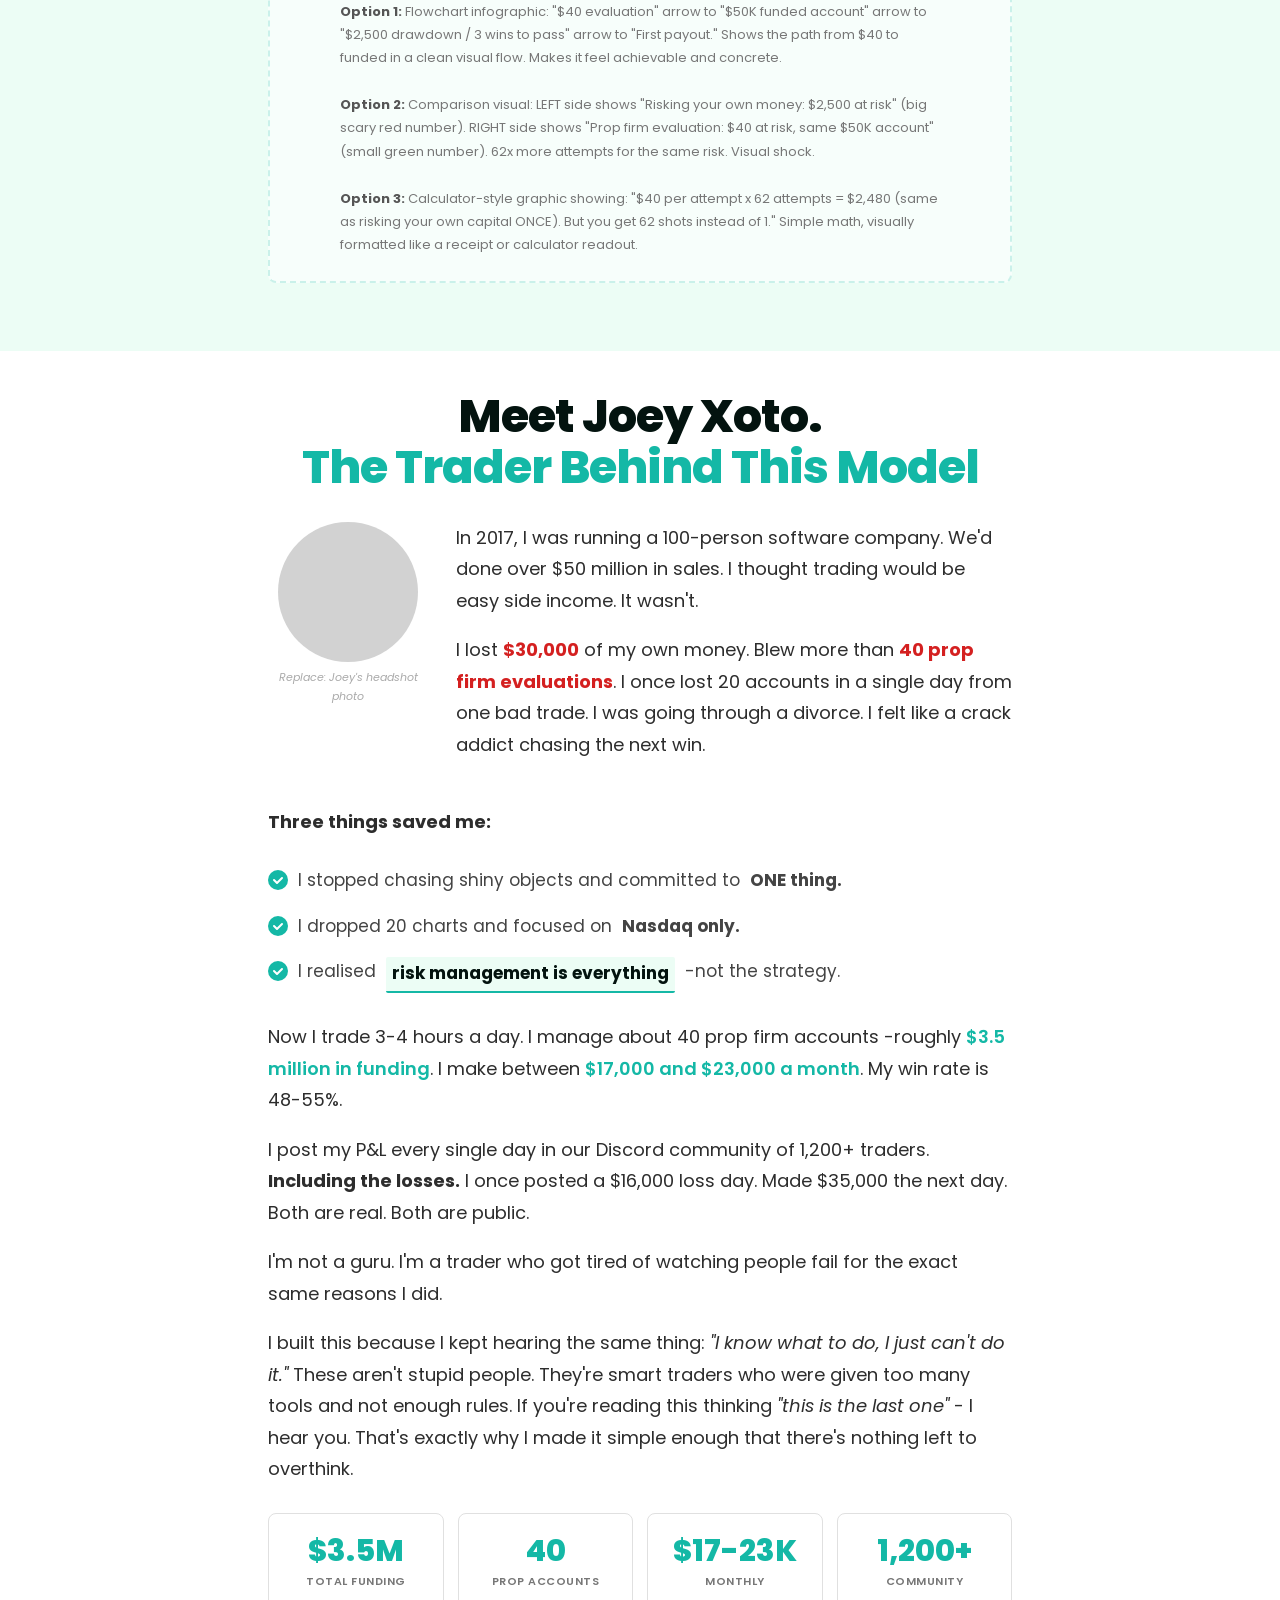
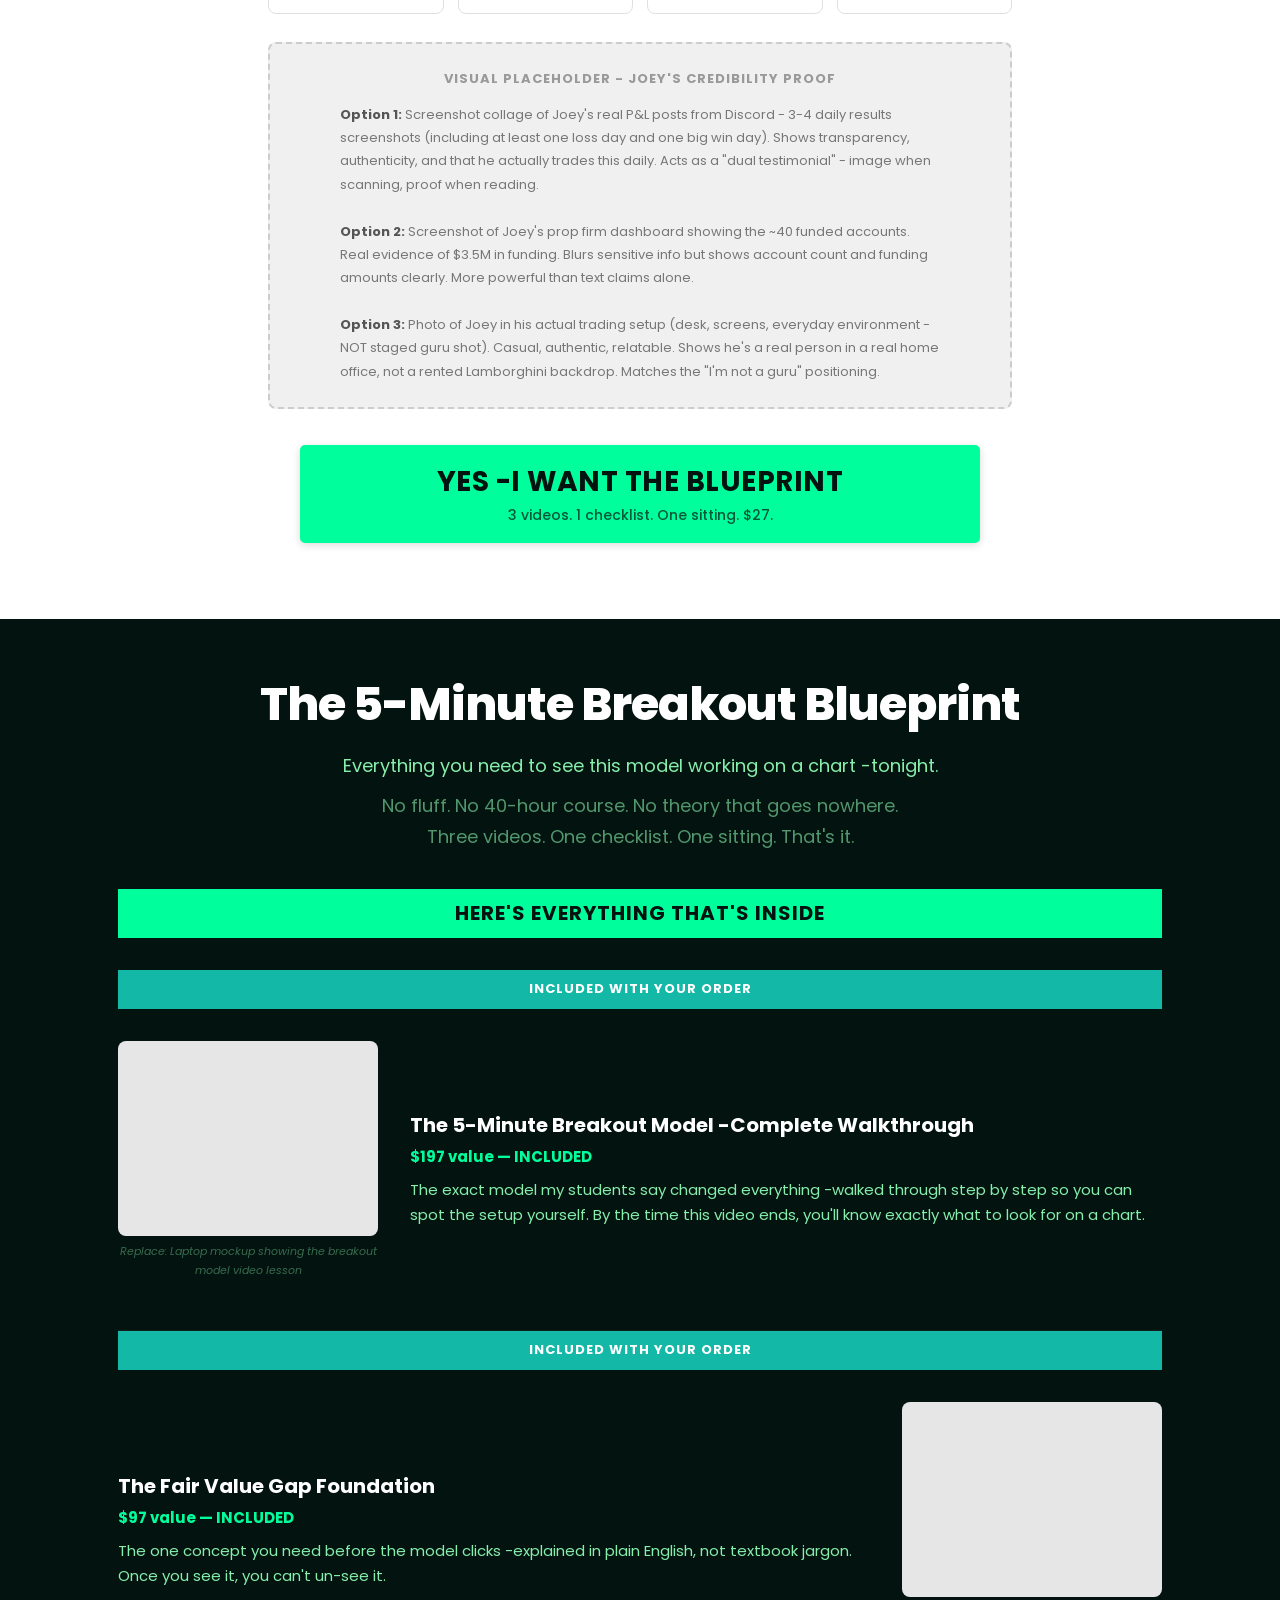
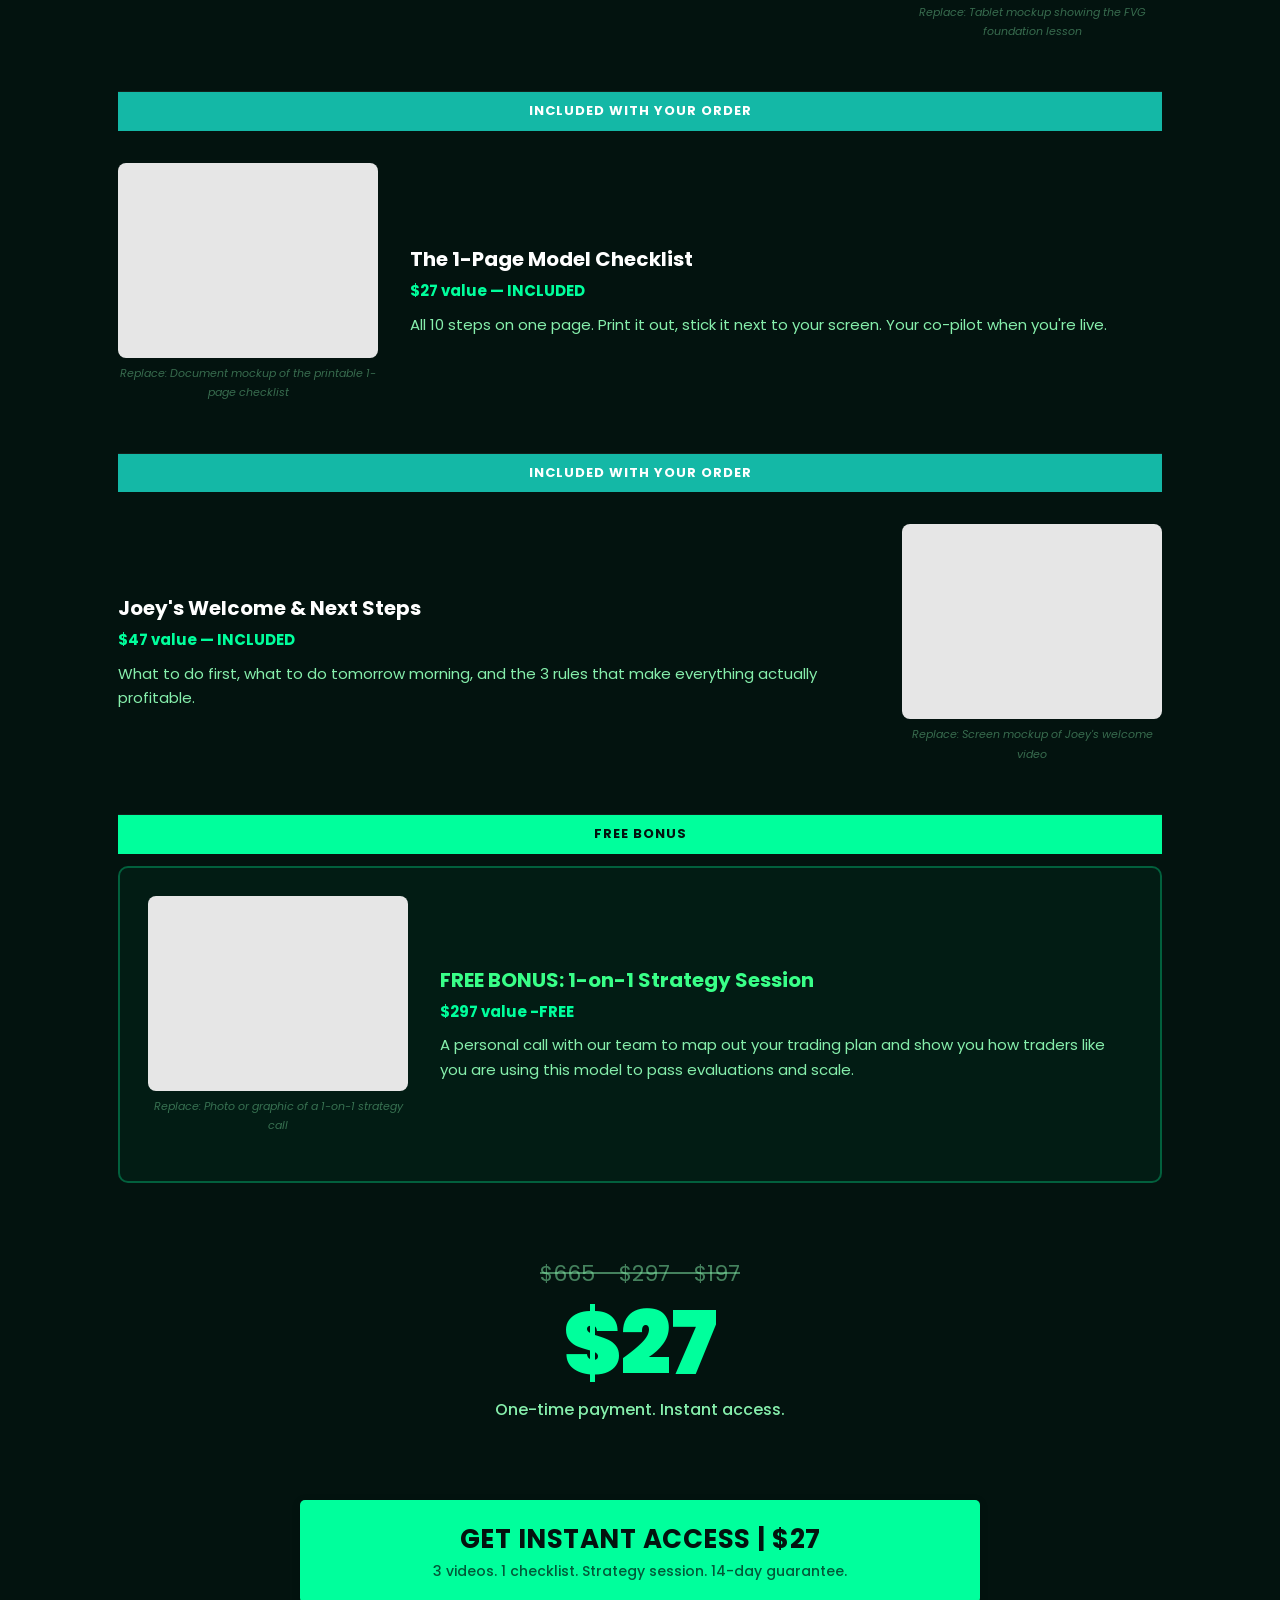
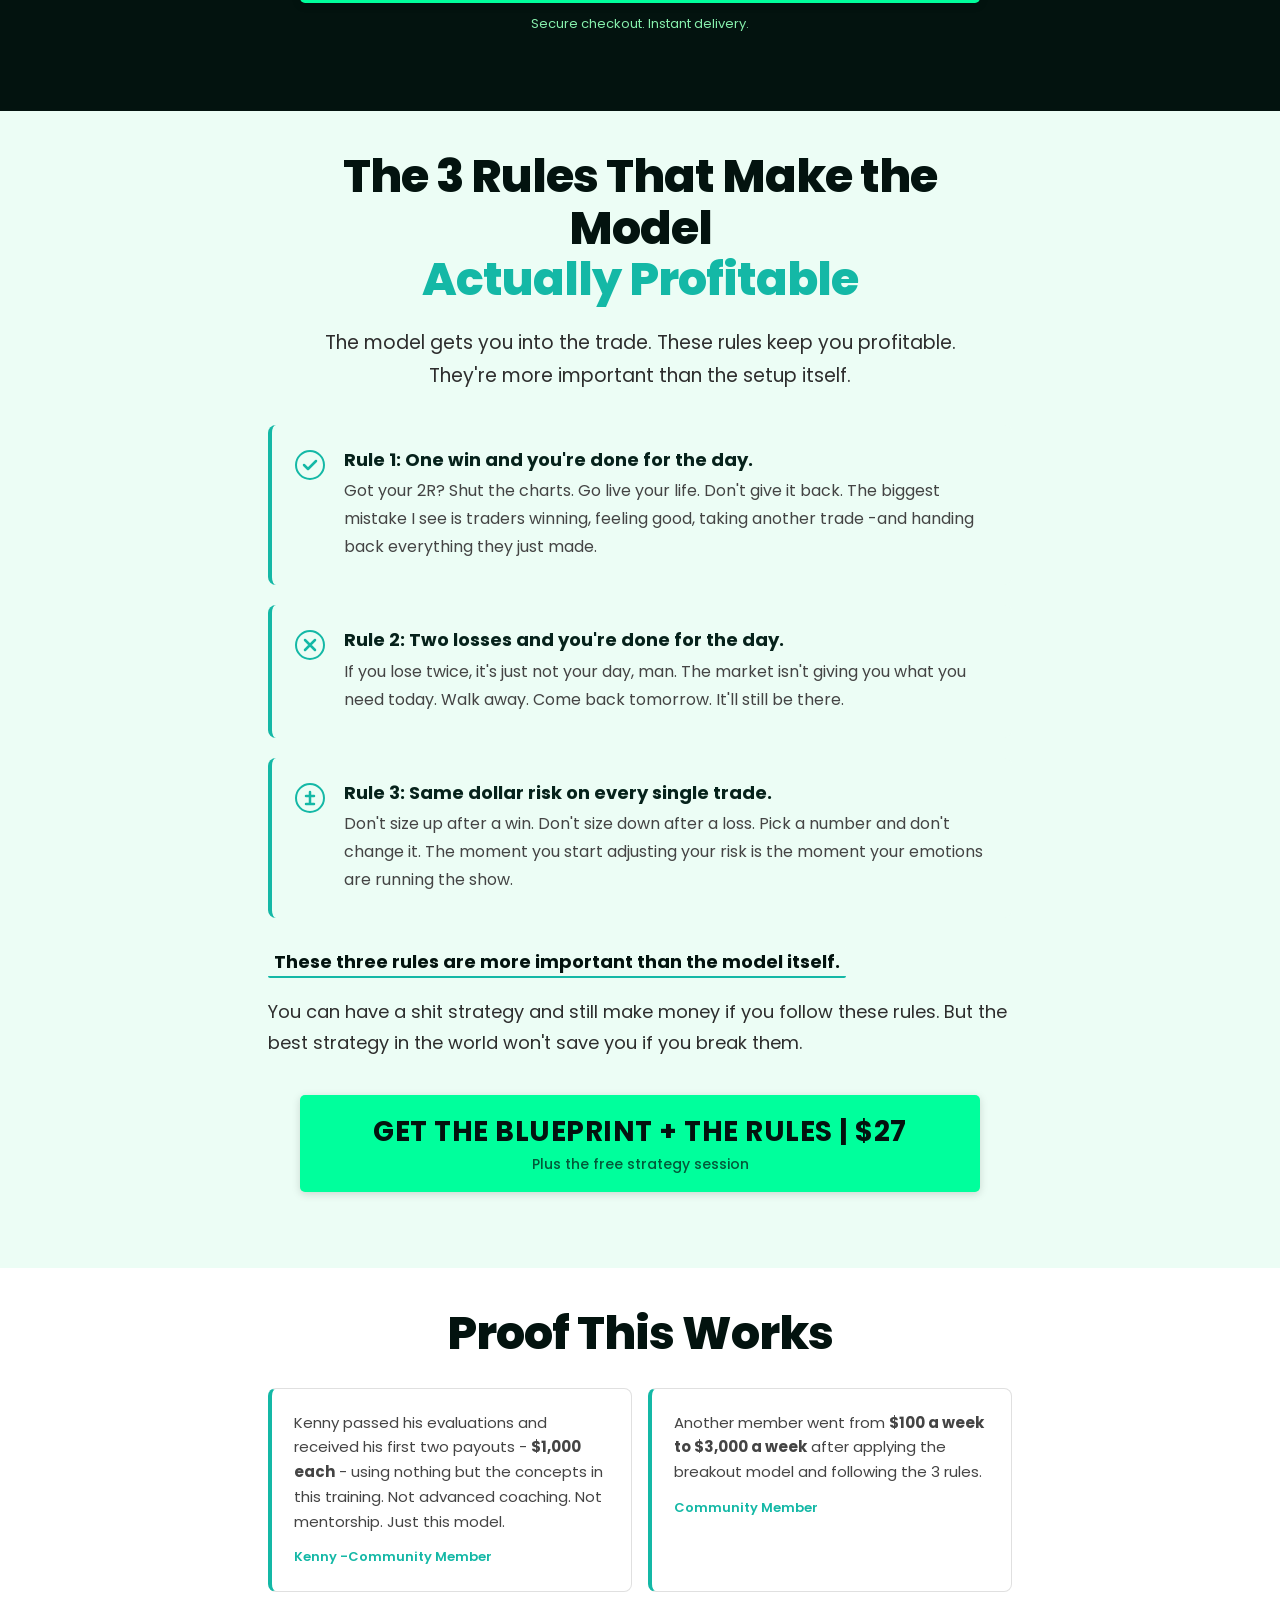
==== commit c099251e: "Add 7 visual placeholder slots with 3 ideas each throughout page Based on Alen's visual strategy (is" ====
--- a/5m/index.html
+++ b/5m/index.html
@@ -164,6 +164,27 @@
   margin-top:6px;font-style:italic;
 }
 .sec-dark .img-note{color:rgba(134,239,172,0.4);}
+
+/* ---- VISUAL PLACEHOLDER BOX ---- */
+.visual-slot{
+  background:#f0f0f0;border:2px dashed #ccc;
+  border-radius:8px;padding:24px;margin:28px 0;
+  text-align:center;
+}
+.visual-slot .visual-label{
+  font-size:13px;font-weight:700;text-transform:uppercase;
+  letter-spacing:1px;color:#999;margin-bottom:12px;
+}
+.visual-slot .visual-ideas{
+  font-size:13px;color:#777;line-height:1.8;text-align:left;
+  max-width:600px;margin:0 auto;
+}
+.visual-slot .visual-ideas strong{color:#555;}
+.sec-dark .visual-slot{background:rgba(255,255,255,0.04);border-color:rgba(255,255,255,0.12);}
+.sec-dark .visual-slot .visual-label{color:#86efac;}
+.sec-dark .visual-slot .visual-ideas{color:rgba(134,239,172,0.6);}
+.sec-dark .visual-slot .visual-ideas strong{color:#86efac;}
+.sec-mint .visual-slot{background:rgba(255,255,255,0.6);border-color:rgba(20,184,166,0.2);}
 
 /* ==============================
    HERO — 2-column: copy left, sidebar right
@@ -562,6 +583,16 @@
     <p>You need <strong>one setup, one timeframe, and three rules</strong> -and the maths does the rest. Even at a 40% win rate, this model is profitable.</p>
     <p>It's the same model 1,200+ traders in our community are using right now to <span class="em-green">pass prop firm evaluations, receive payouts, and trade with funded accounts</span> -without risking their own money.</p>
     <p>Tonight, after going through 3 short videos and a one-page checklist, you'll be able to open a chart and <strong>see the setup working with your own eyes.</strong></p>
+
+    <div class="visual-slot">
+      <div class="visual-label">Visual Placeholder - Product Overview Image</div>
+      <div class="visual-ideas">
+        <strong>Option 1:</strong> Isometric product stack graphic (Figma/Creative Market style) showing all 5 deliverables as a bundle - laptop with video playing, tablet with FVG lesson, printed checklist, phone with strategy call, all arranged in an angled stack with the "$27" price overlaid.<br><br>
+        <strong>Option 2:</strong> Clean "what you get" infographic - 5 icons in a horizontal row (video icon, document icon, checklist icon, person icon, phone icon) with labels underneath, showing the complete package at a glance. Simple, scannable, no clutter.<br><br>
+        <strong>Option 3:</strong> Screenshot-style mockup of the actual TradingView chart with a 5-minute candle highlighted, arrows showing the breakout, and a text overlay: "This is the setup. You'll see it tonight." - makes the abstract concept visual and concrete.
+      </div>
+    </div>
+
     <div class="cta-wrap">
       <a href="#get-access" class="btn">GET THE BLUEPRINT | $27<span class="btn-sub">3 videos. 1 checklist. One sitting. See it tonight.</span></a>
     </div>
@@ -606,6 +637,16 @@
     <p>And when you're reacting, you're not trading. <span class="em-red">You're gambling.</span></p>
     <p>Most trading courses keep adding more. More indicators. More timeframes. More confirmation systems. They're solving the wrong problem.</p>
     <p><span class="em-green">You don't need MORE information. You need FEWER decisions.</span></p>
+
+    <div class="visual-slot">
+      <div class="visual-label">Visual Placeholder - Old Way vs New Way Comparison</div>
+      <div class="visual-ideas">
+        <strong>Option 1:</strong> Side-by-side infographic: LEFT ("The Old Way") shows a cluttered chart with 6 indicators, 4 timeframes, multiple arrows, red X mark - chaotic and overwhelming. RIGHT ("The New Way") shows a clean chart with ONE candle highlighted, ONE arrow, green checkmark - calm and simple. Big visual contrast.<br><br>
+        <strong>Option 2:</strong> Two-column text graphic: LEFT column lists "11 decisions before you enter a trade" (timeframe? indicator? setup? confirmation? direction? risk? target? stop? etc.) in messy, overlapping red text. RIGHT column shows just ONE decision: "Did price break the range?" in clean green text. Visual weight difference is the message.<br><br>
+        <strong>Option 3:</strong> "Decision tree" diagram: LEFT shows a branching tree with 11 decision points, each fork leading to more forks (overwhelming). RIGHT shows a single straight line with 4 dots (the 4 steps) leading to one outcome (profit). Shows the complexity gap at a glance.
+      </div>
+    </div>
+
     <div class="cta-wrap">
       <a href="#get-access" class="btn">YES -SHOW ME THE MODEL<span class="btn-sub">See how fewer decisions changes everything</span></a>
     </div>
@@ -626,6 +667,15 @@
     <p><span class="hl">Inside a single 5-minute candle.</span></p>
     <p>Once price breaks out of that range? You know which direction the smart money is pushing.</p>
     <p>This isn't a theory. This isn't another indicator interpretation. This is <strong>institutional order flow</strong> -and it repeats every single trading day.</p>
+
+    <div class="visual-slot">
+      <div class="visual-label">Visual Placeholder - The 9:30 AM Candle Explained</div>
+      <div class="visual-ideas">
+        <strong>Option 1:</strong> Annotated chart screenshot showing a real Nasdaq 5-minute candle at 9:30 AM with arrows and labels: "HIGH" at top, "LOW" at bottom, "THE RANGE" spanning the candle body, and a breakout arrow showing price moving out of the range. Clean, educational, no clutter. Just the concept visualized.<br><br>
+        <strong>Option 2:</strong> Simple diagram (not a real chart) showing a rectangle labeled "5-Min Candle Range" with an arrow breaking upward out of it, and a label: "When price breaks out, you know the direction." Abstract enough to not give away the model, concrete enough to visualize.<br><br>
+        <strong>Option 3:</strong> Before/after split: LEFT shows a chart covered in indicators (RSI, MACD, Bollinger Bands, moving averages - messy, hard to read). RIGHT shows the same chart with nothing but one highlighted candle and one arrow. Caption: "Same chart. Same market. One decision instead of eleven."
+      </div>
+    </div>
   </div>
 </section>
 
@@ -711,6 +761,16 @@
     </div>
     <p>You can be wrong more often than you're right and still come out ahead. Because this isn't about being right. It's about the <span class="em-green">risk-to-reward doing the heavy lifting.</span></p>
     <p>Sorry -my maths isn't really good. But even I can see that $800 beats $600. Every time.</p>
+
+    <div class="visual-slot">
+      <div class="visual-label">Visual Placeholder - Win Rate Math Infographic</div>
+      <div class="visual-ideas">
+        <strong>Option 1:</strong> Simple bar chart infographic showing 10 trades: 4 green bars (wins, $200 each = $800) and 6 red bars (losses, $100 each = $600), with a green "NET: +$200" label at the bottom. Makes the math instantly visual. Even a skimmer gets it.<br><br>
+        <strong>Option 2:</strong> Visual scorecard showing 10 circles in a row - 6 red (losses), 4 green (wins) - with dollar amounts below each. Running total at bottom shows you're still positive. Looks like a real trading journal. Concrete and relatable.<br><br>
+        <strong>Option 3:</strong> Three-row comparison infographic: Row 1: "What most traders think they need: 90% win rate" (crossed out). Row 2: "What this model actually needs: 40% win rate" (checkmark). Row 3: "Net result: profitable while losing 6 out of 10." Clean typography, no charts needed.
+      </div>
+    </div>
+
     <div class="cta-wrap">
       <a href="#get-access" class="btn">GET THE BLUEPRINT | $27<span class="btn-sub">Start seeing the setups tonight</span></a>
     </div>
@@ -728,6 +788,15 @@
     <p>$2,500 &divide; $40 = <span class="em-green">62 evaluation attempts</span> for the same cost as risking your own capital once.</p>
     <p>Risk $500 per trade on the evaluation. At 2R, that's $1,000 per win. The profit target to pass? $3,000. That's <span class="hl">3 winning trades.</span></p>
     <p>Three wins. At $40. <strong>Why would you ever risk your own money?</strong></p>
+
+    <div class="visual-slot">
+      <div class="visual-label">Visual Placeholder - Prop Firm Path Infographic</div>
+      <div class="visual-ideas">
+        <strong>Option 1:</strong> Flowchart infographic: "$40 evaluation" arrow to "$50K funded account" arrow to "$2,500 drawdown / 3 wins to pass" arrow to "First payout." Shows the path from $40 to funded in a clean visual flow. Makes it feel achievable and concrete.<br><br>
+        <strong>Option 2:</strong> Comparison visual: LEFT side shows "Risking your own money: $2,500 at risk" (big scary red number). RIGHT side shows "Prop firm evaluation: $40 at risk, same $50K account" (small green number). 62x more attempts for the same risk. Visual shock.<br><br>
+        <strong>Option 3:</strong> Calculator-style graphic showing: "$40 per attempt x 62 attempts = $2,480 (same as risking your own capital ONCE). But you get 62 shots instead of 1." Simple math, visually formatted like a receipt or calculator readout.
+      </div>
+    </div>
   </div>
 </section>
 
@@ -768,6 +837,15 @@
       <div class="stat"><div class="stat-num">1,200+</div><div class="stat-label">Community</div></div>
     </div>
 
+    <div class="visual-slot">
+      <div class="visual-label">Visual Placeholder - Joey's Credibility Proof</div>
+      <div class="visual-ideas">
+        <strong>Option 1:</strong> Screenshot collage of Joey's real P&L posts from Discord - 3-4 daily results screenshots (including at least one loss day and one big win day). Shows transparency, authenticity, and that he actually trades this daily. Acts as a "dual testimonial" - image when scanning, proof when reading.<br><br>
+        <strong>Option 2:</strong> Screenshot of Joey's prop firm dashboard showing the ~40 funded accounts. Real evidence of $3.5M in funding. Blurs sensitive info but shows account count and funding amounts clearly. More powerful than text claims alone.<br><br>
+        <strong>Option 3:</strong> Photo of Joey in his actual trading setup (desk, screens, everyday environment - NOT staged guru shot). Casual, authentic, relatable. Shows he's a real person in a real home office, not a rented Lamborghini backdrop. Matches the "I'm not a guru" positioning.
+      </div>
+    </div>
+
     <div class="cta-wrap">
       <a href="#get-access" class="btn">YES -I WANT THE BLUEPRINT<span class="btn-sub">3 videos. 1 checklist. One sitting. $27.</span></a>
     </div>
@@ -919,6 +997,16 @@
     </div>
     <p style="margin-top:20px;">Our backtesting data shows the breakout model has a <span class="hl">60.34% historical win rate</span> -and remember, you only need 40% to be profitable with a 2R target.</p>
     <p>1,200+ traders in our Discord. People passing evaluations, getting payouts, sharing wins every single day. This isn't theory. It's happening right now.</p>
+
+    <div class="visual-slot">
+      <div class="visual-label">Visual Placeholder - Community Proof Wall</div>
+      <div class="visual-ideas">
+        <strong>Option 1:</strong> Grid/collage of 6-8 Discord screenshot wins from community members - payout confirmations, evaluation pass screenshots, P&L results. Cropped, slightly overlapping for a "wall of proof" effect. Each screenshot acts as a "dual testimonial" (Alen's framework) - visual when scanning, readable when stopped.<br><br>
+        <strong>Option 2:</strong> 3-4 video testimonial thumbnails in a row (Alen's "dual testimonial" technique). Each shows a real community member with their result overlaid as text on the thumbnail (e.g. "Kenny - $2,000 in payouts"). They act as static proof images for skimmers, but are clickable to play the video for engaged readers.<br><br>
+        <strong>Option 3:</strong> Screenshot of the actual Discord #wins channel showing a scroll of messages - blurred usernames but visible results. Shows VOLUME of wins, not just cherry-picked examples. The density of proof is the message itself. Caption: "This is one day in our Discord."
+      </div>
+    </div>
+
     <div class="cta-wrap">
       <a href="#get-access" class="btn">GET INSTANT ACCESS | $27<span class="btn-sub">Join 1,200+ traders using this model</span></a>
     </div>
@@ -1018,6 +1106,16 @@
       <p>Not another course that makes you feel smart and then leaves you frozen in front of a chart. <span class="hl">A system that makes the decision for you</span> - so your emotions don't get a vote.</p>
       <p>That's less than a DoorDash order. For the thing that might finally make trading feel like a real plan instead of a gamble.</p>
     </div>
+
+    <div class="visual-slot">
+      <div class="visual-label">Visual Placeholder - Final Offer Stack Recap</div>
+      <div class="visual-ideas">
+        <strong>Option 1:</strong> Clean isometric product stack graphic (same as section 2 but larger, dark-mode version). All 5 deliverables stacked visually with price tags crossed out, "$27" in large green text. Acts as a visual anchor right before the final buy button. Skimmers who scrolled all the way down see the full offer at a glance.<br><br>
+        <strong>Option 2:</strong> Side-by-side "What you'll spend WITHOUT this" vs "What you'll spend WITH this" infographic: LEFT shows $100/mo indicators + $40-187/eval + hours of research = $1,200+ in 6 months. RIGHT shows $27 one-time + $40/eval with a real plan = funded in weeks. Visual ROI argument.<br><br>
+        <strong>Option 3:</strong> Simple visual of everything included, formatted like a receipt/order summary: each line item with value crossed out, running total at bottom, and the $27 price highlighted in green. Mimics a checkout page inside the sales page itself - primes the buying action.
+      </div>
+    </div>
+
     <div class="cta-wrap" style="margin:36px 0 20px;">
       <a href="#get-access" class="btn" style="font-size:clamp(22px,3vw,30px);padding:18px 35px;">GET THE 5-MINUTE BREAKOUT BLUEPRINT | $27<span class="btn-sub">Instant access. 14-day guarantee. Strategy session included.</span></a>
       <span class="btn-below">Secure checkout. Instant delivery to your inbox.</span>
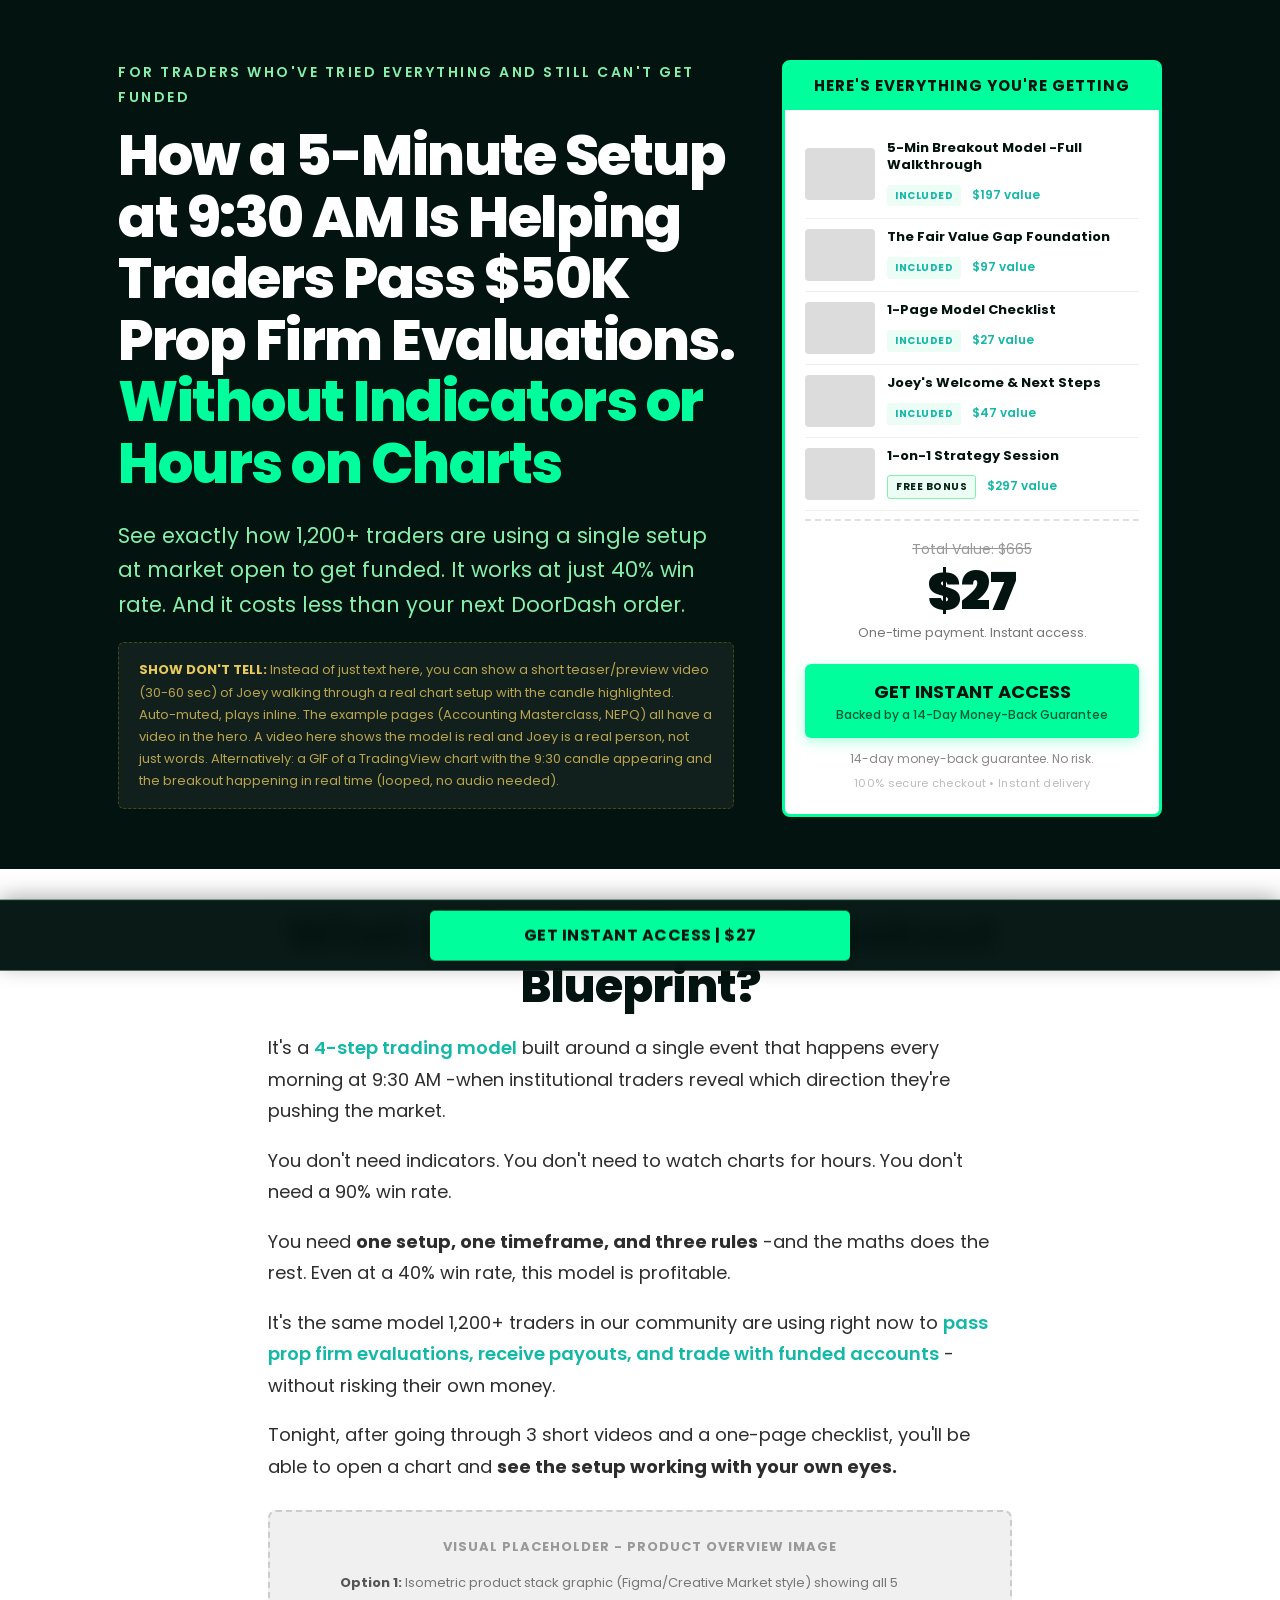
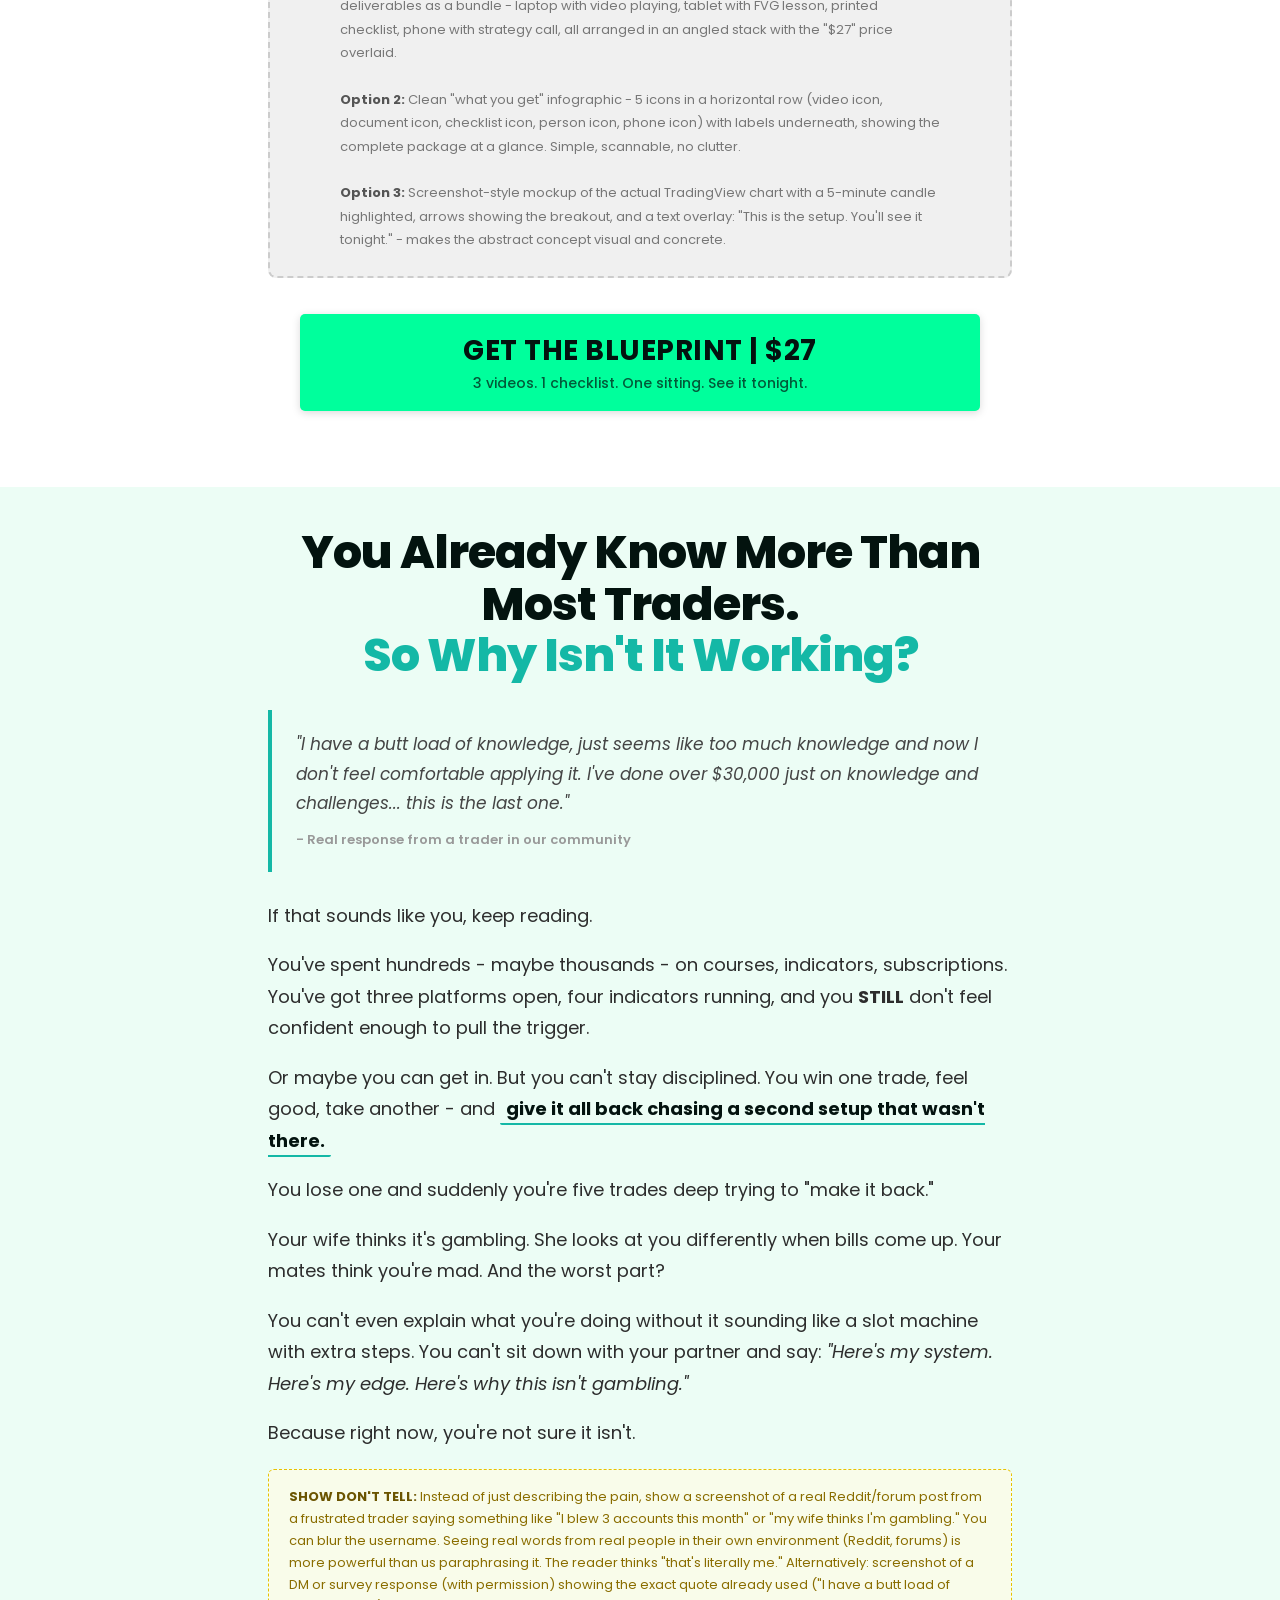
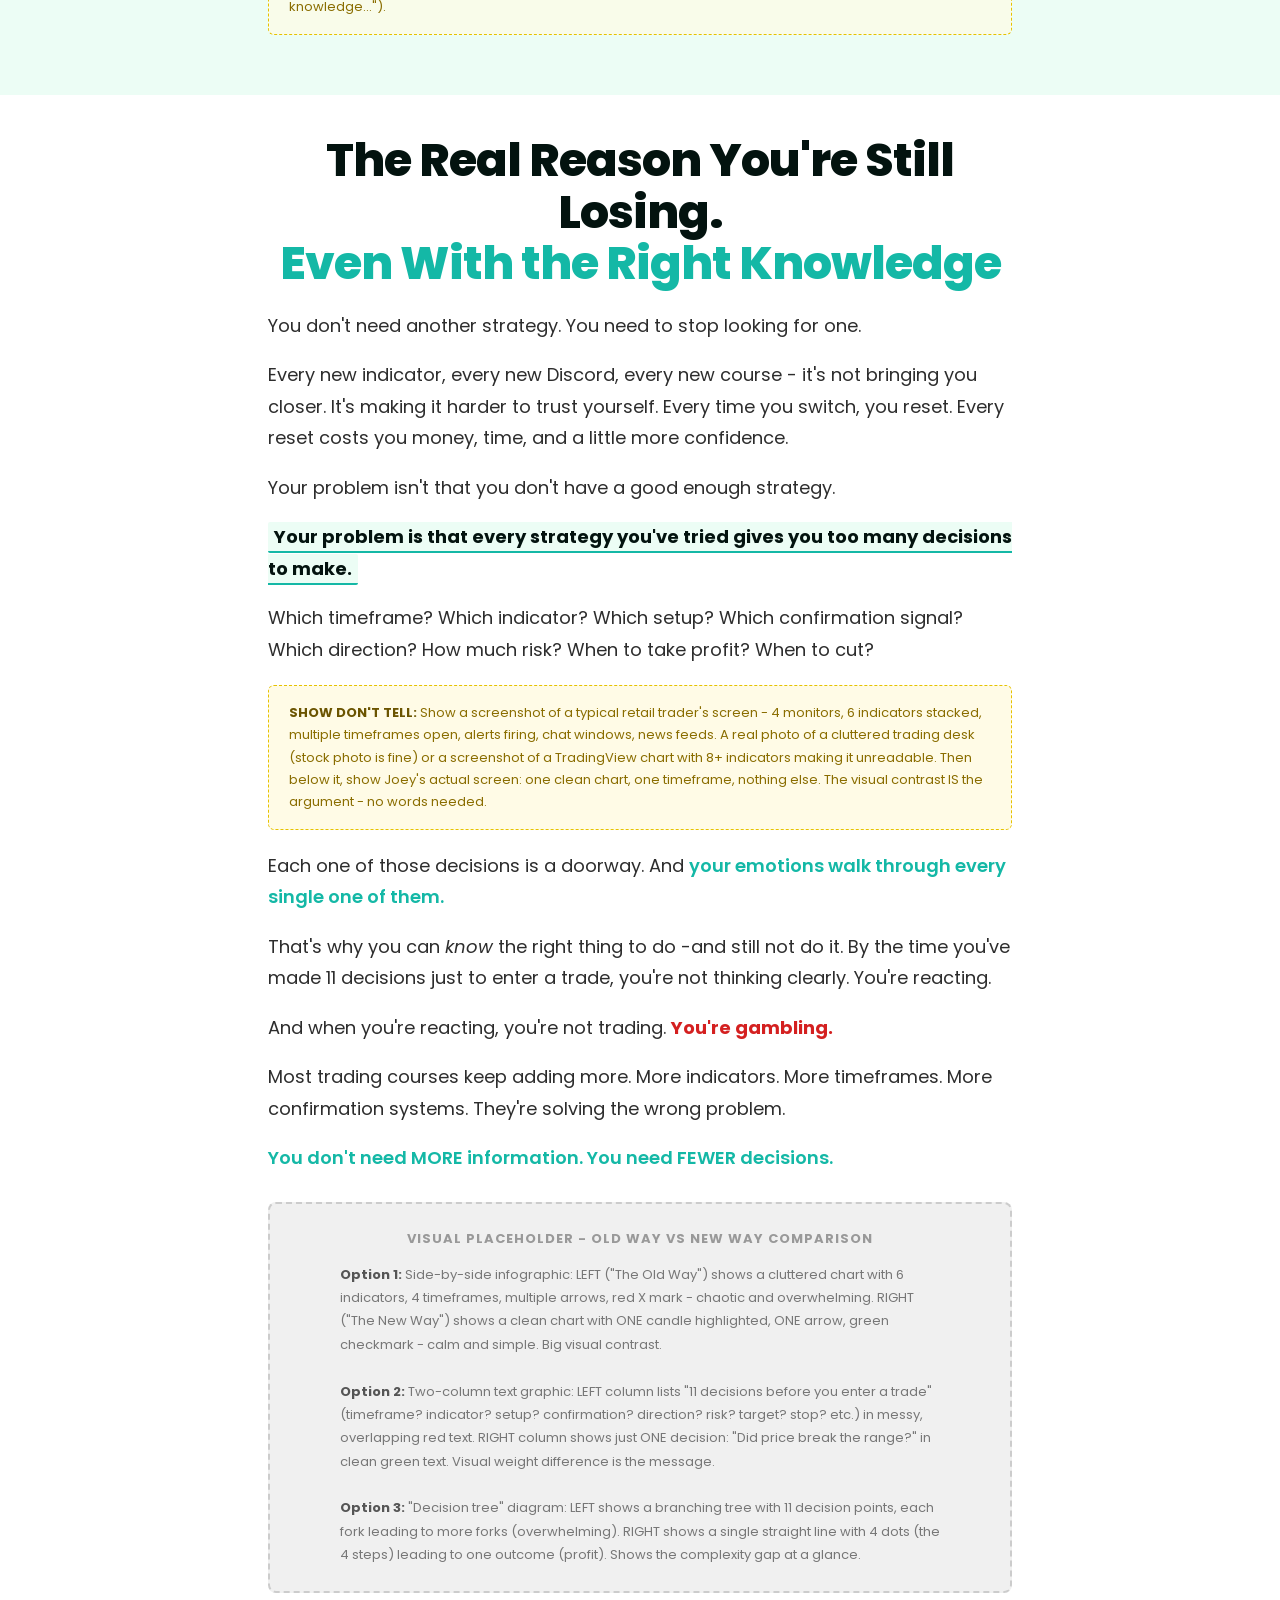
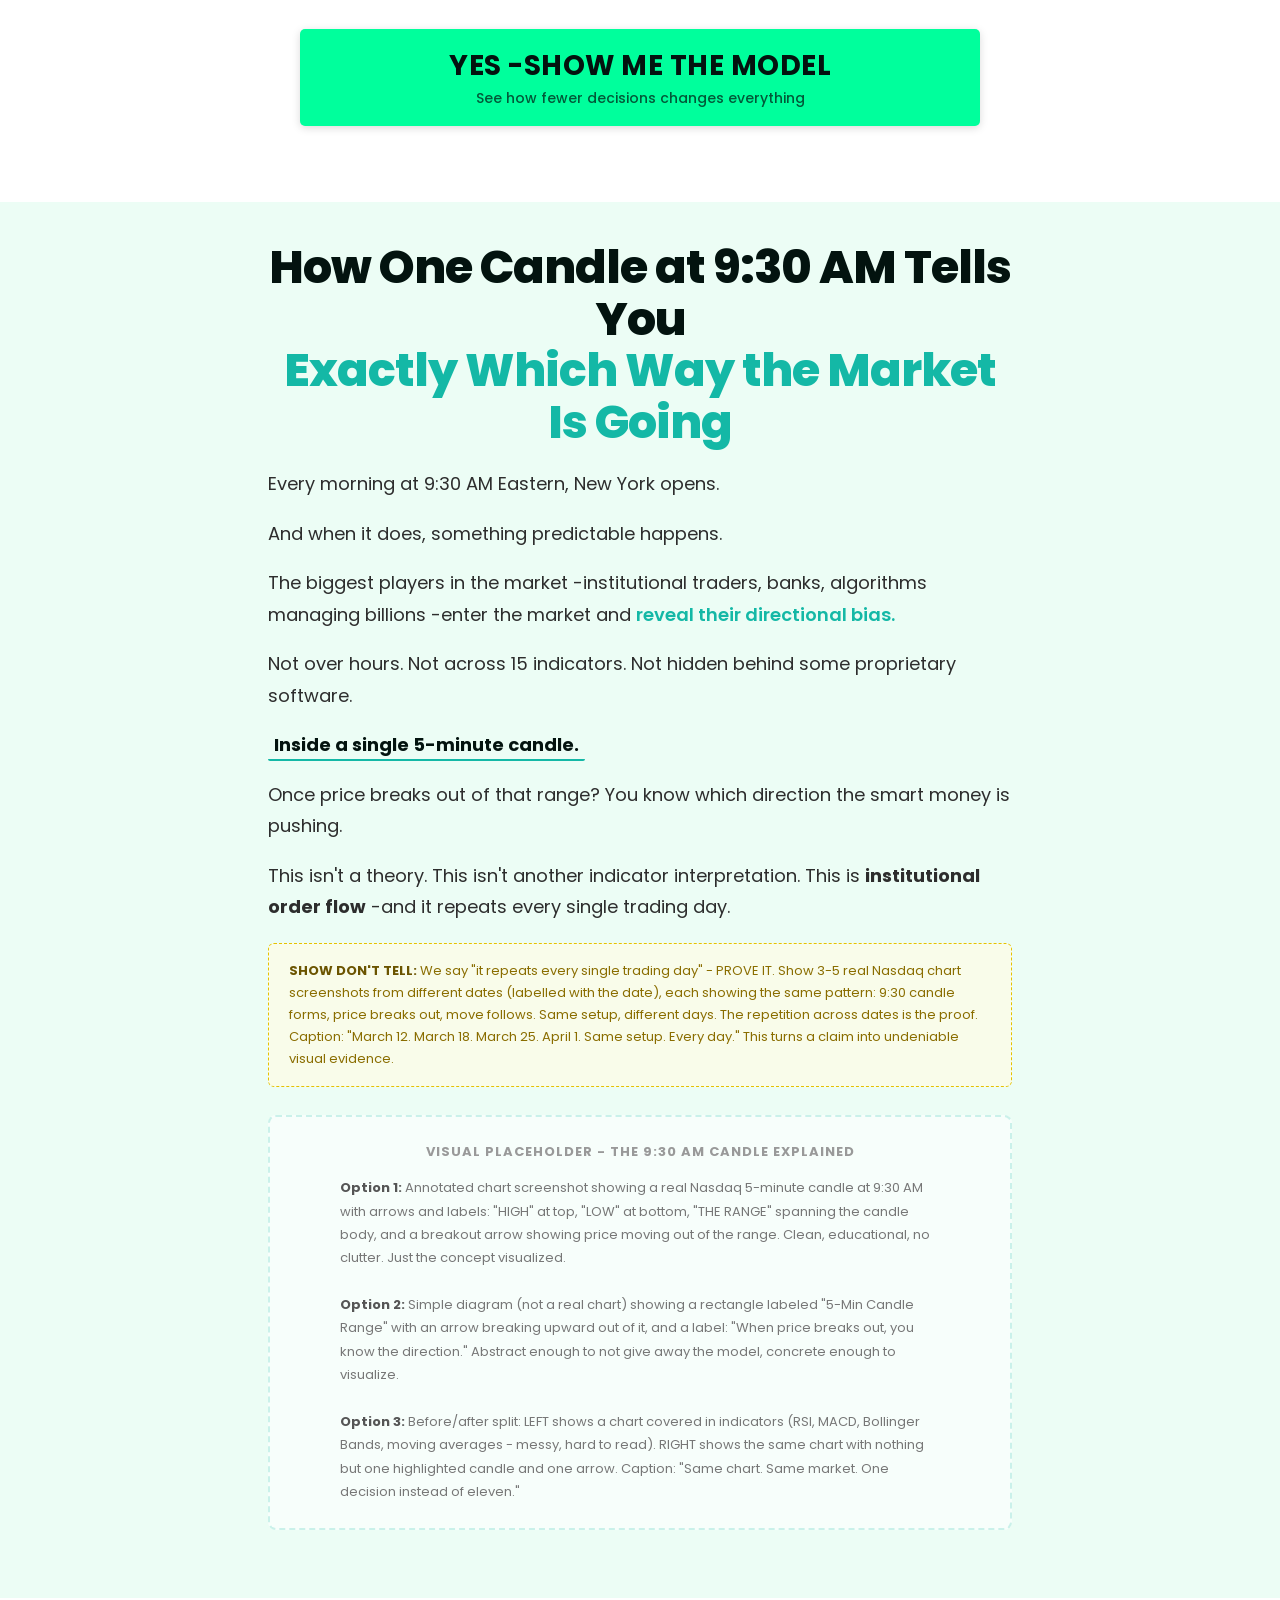
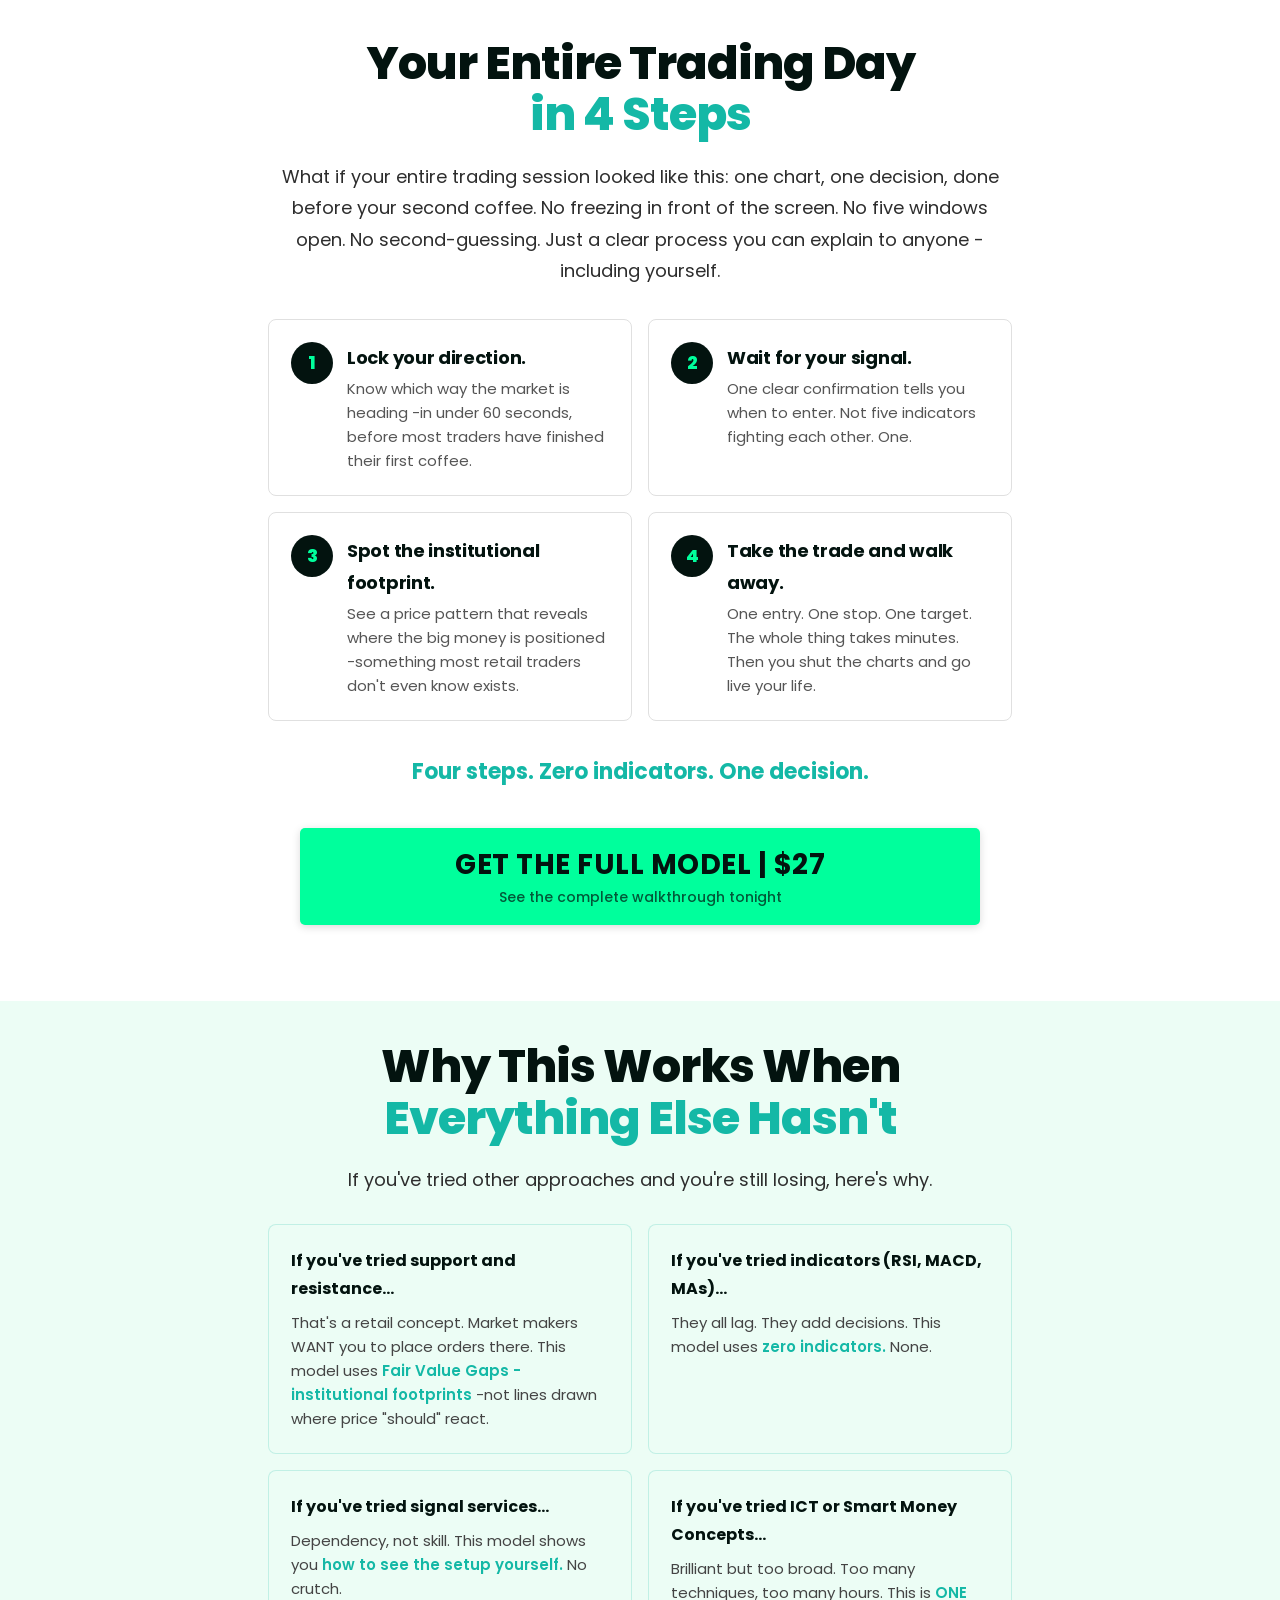
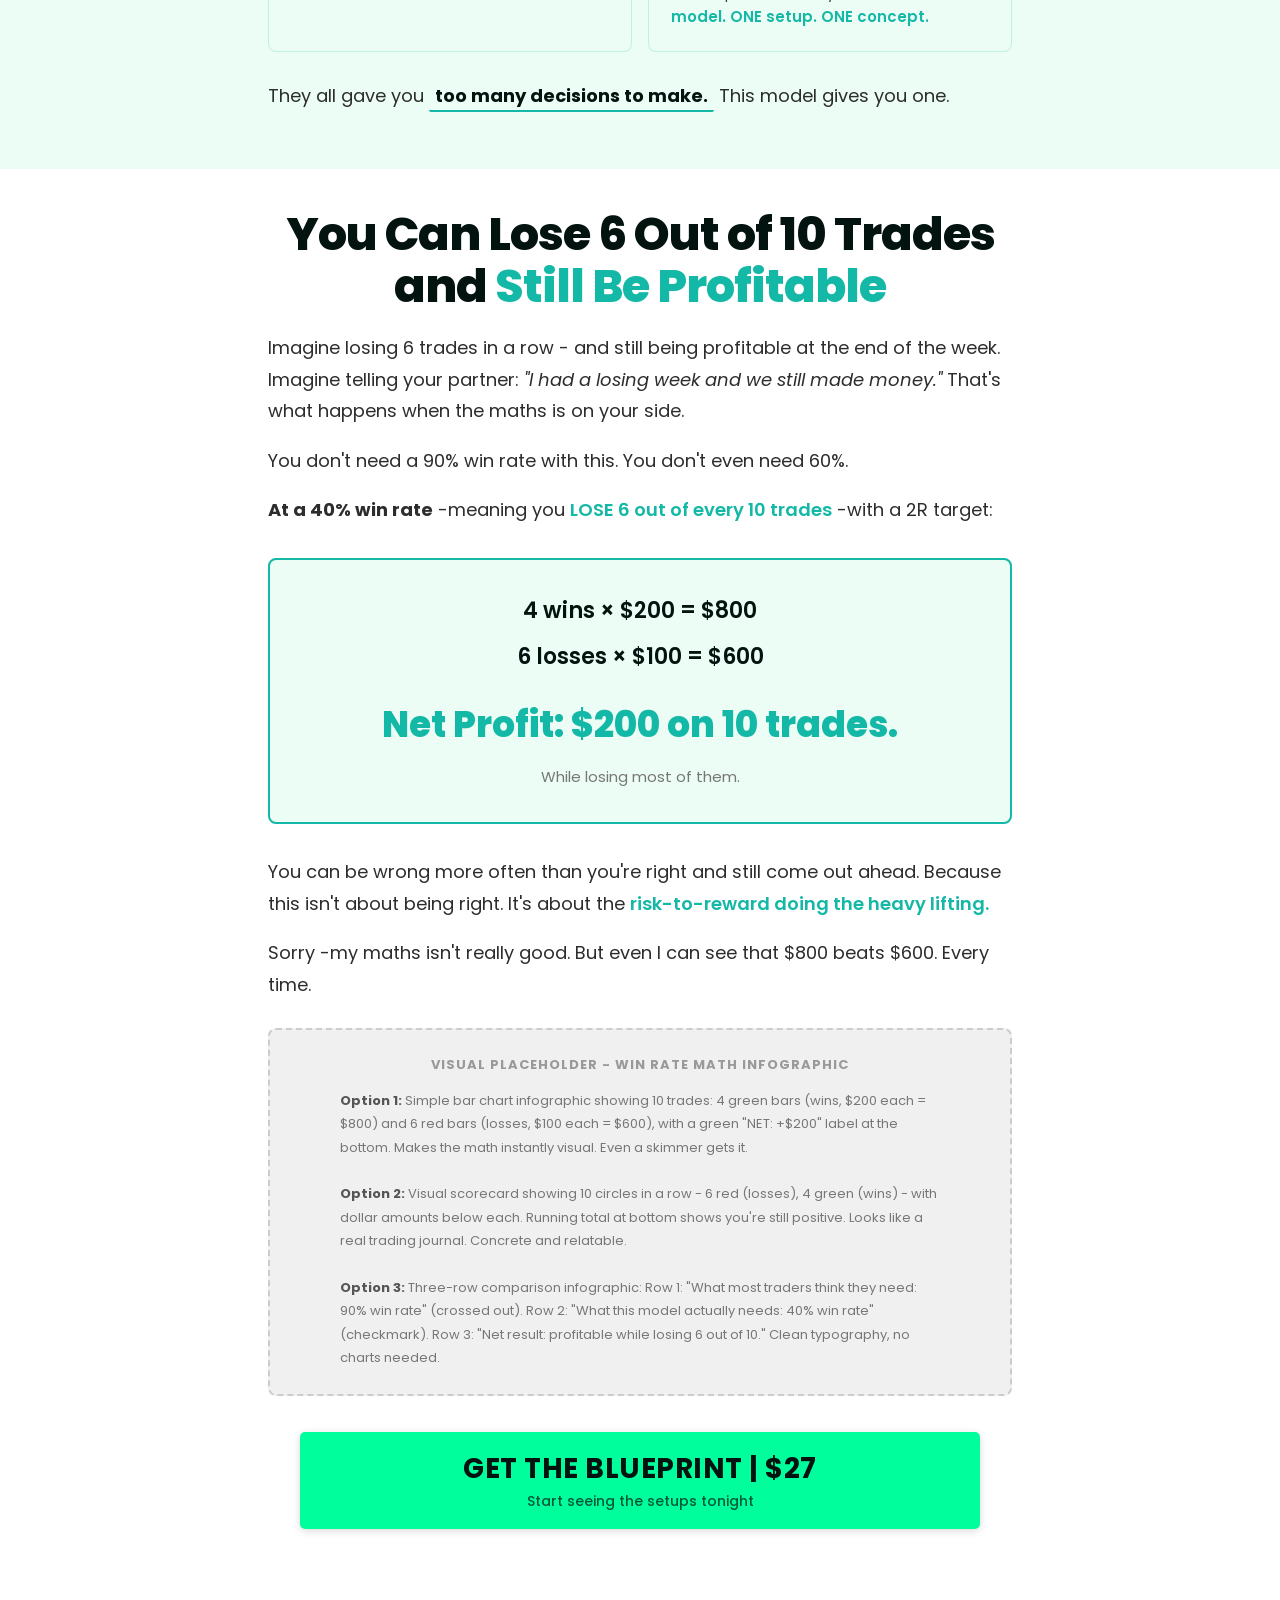
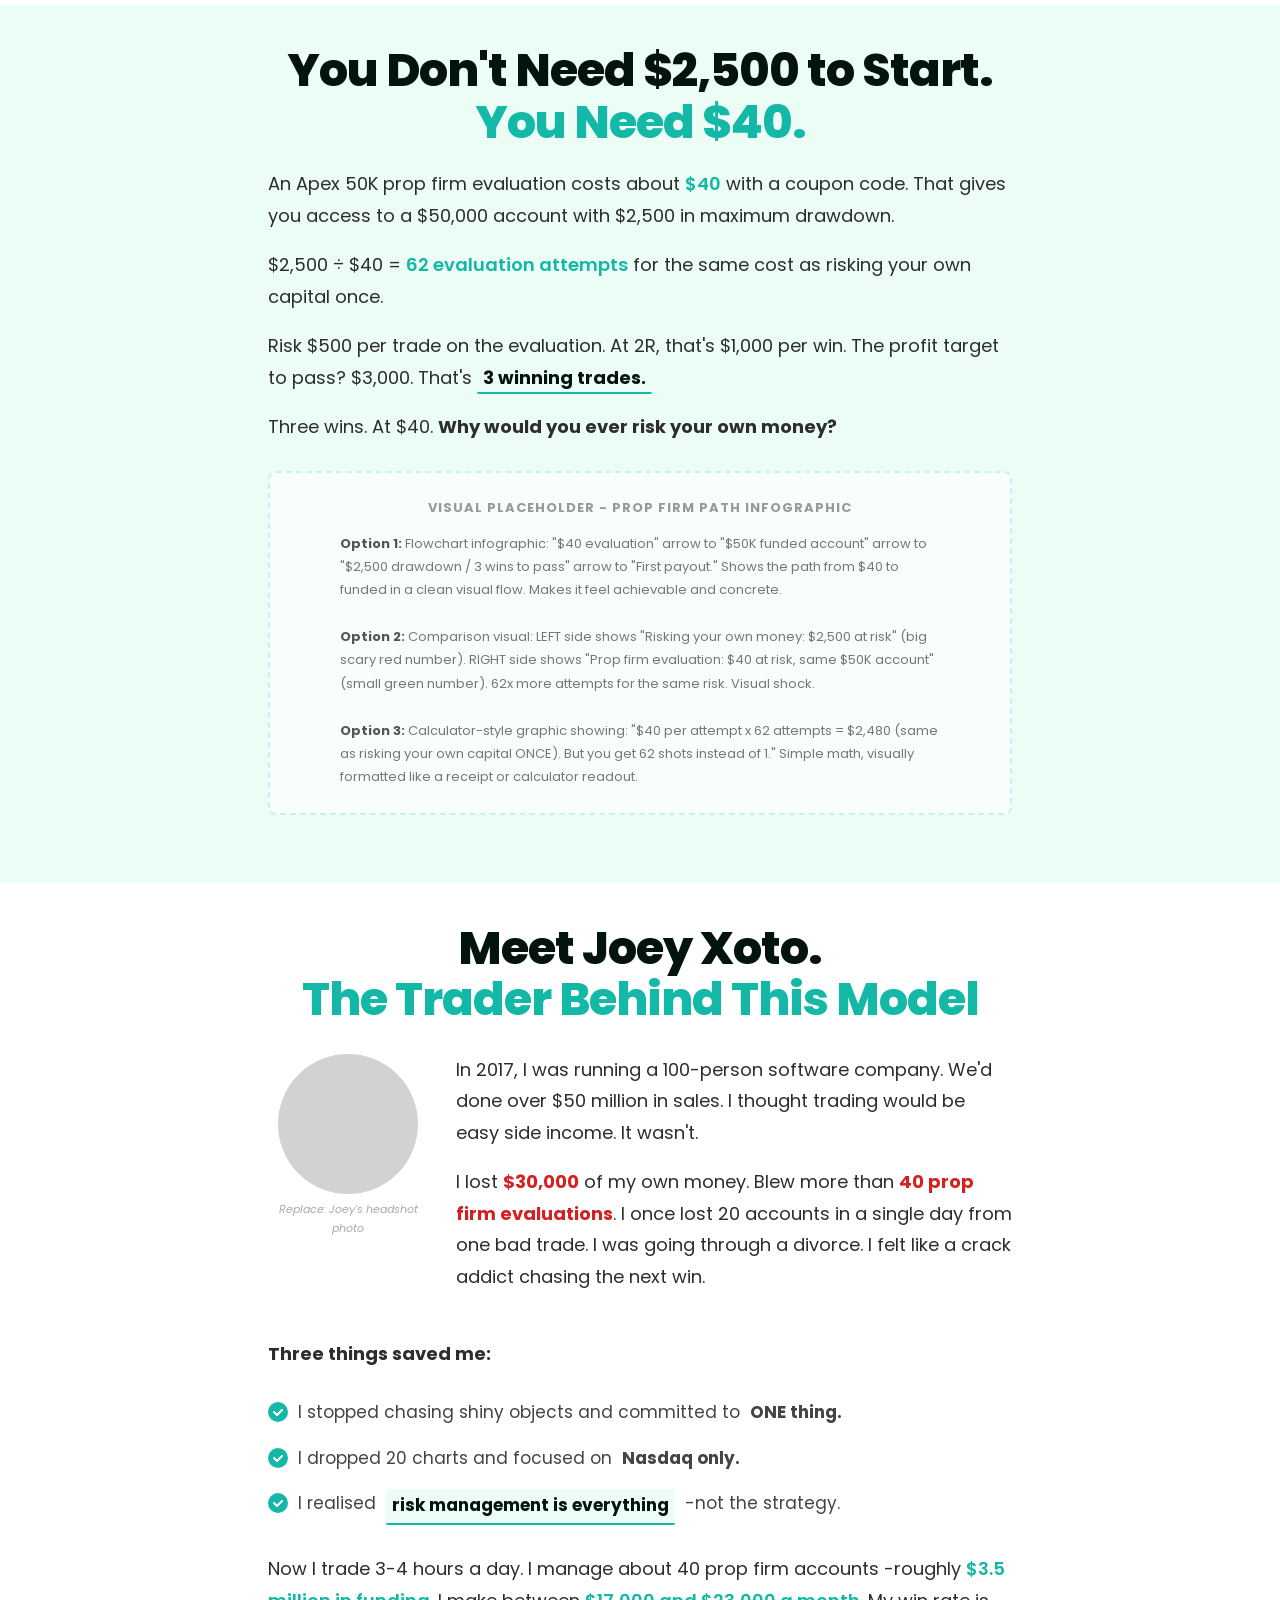
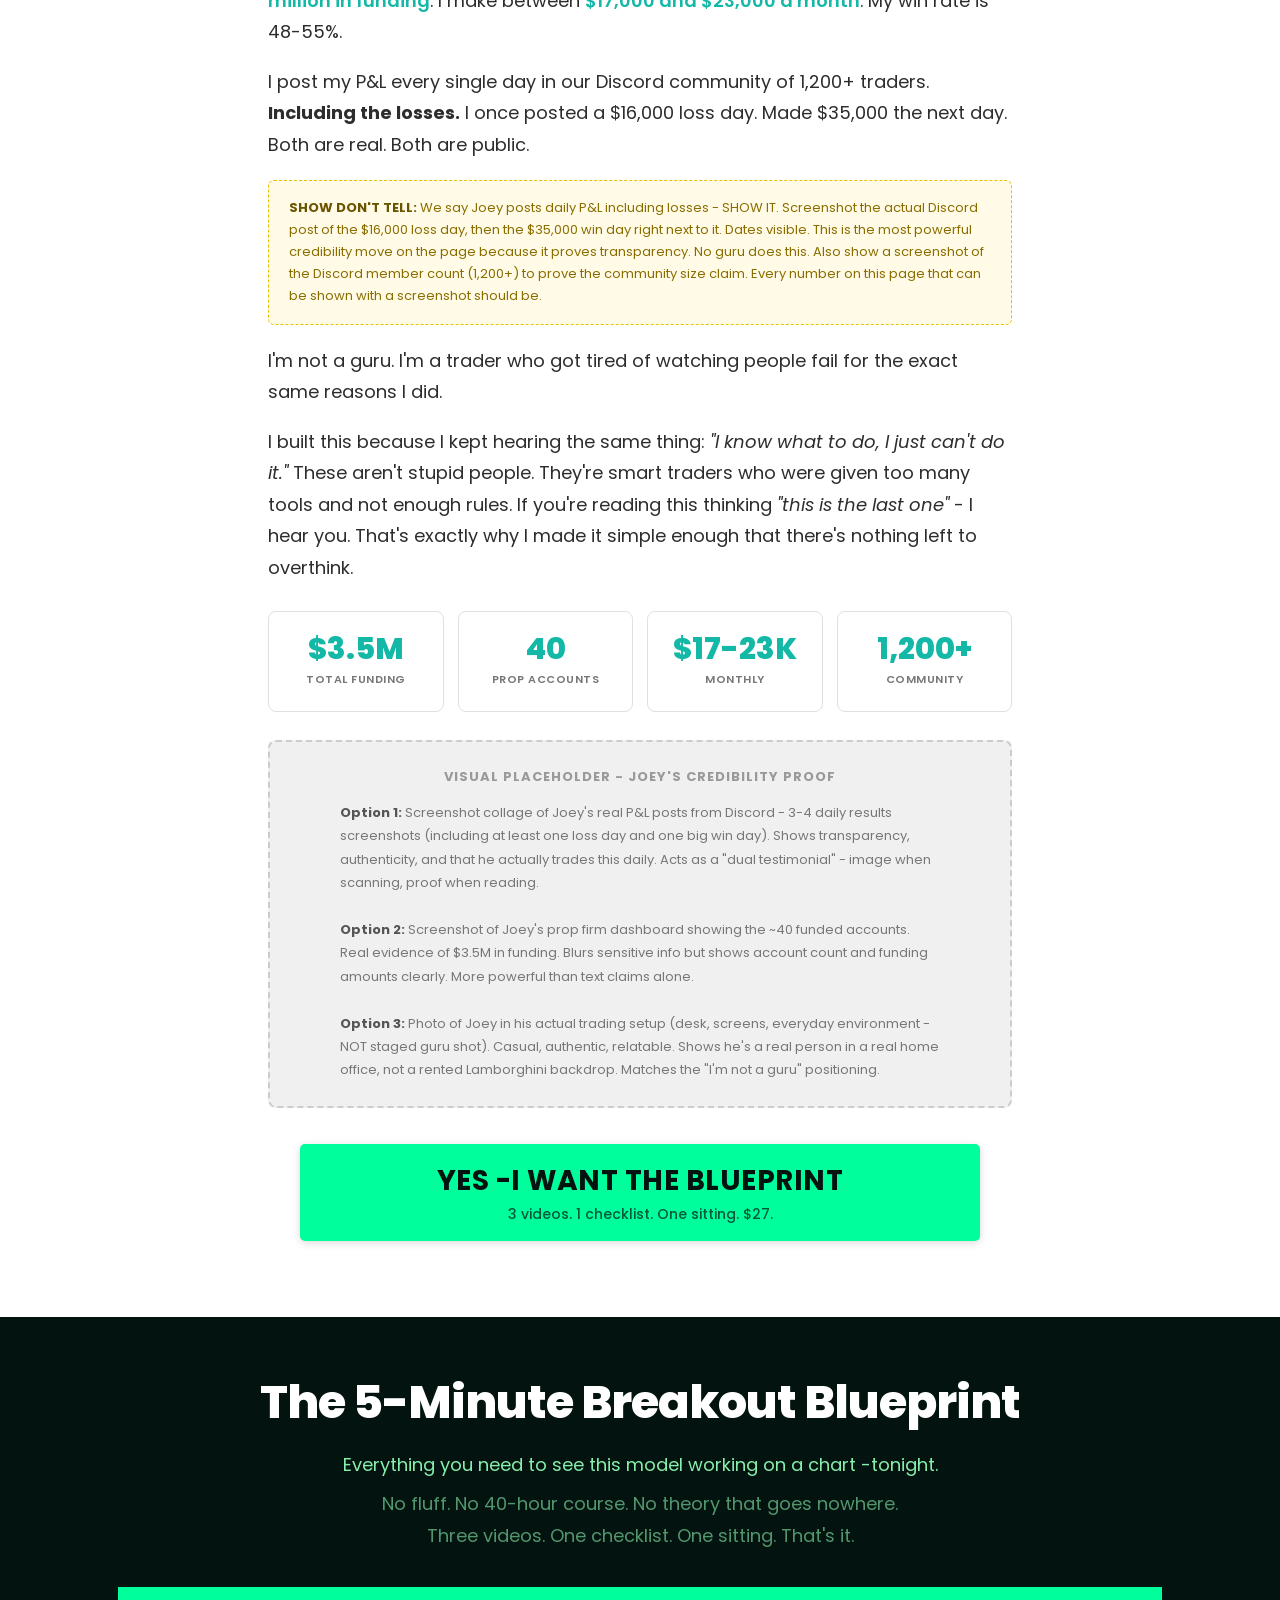
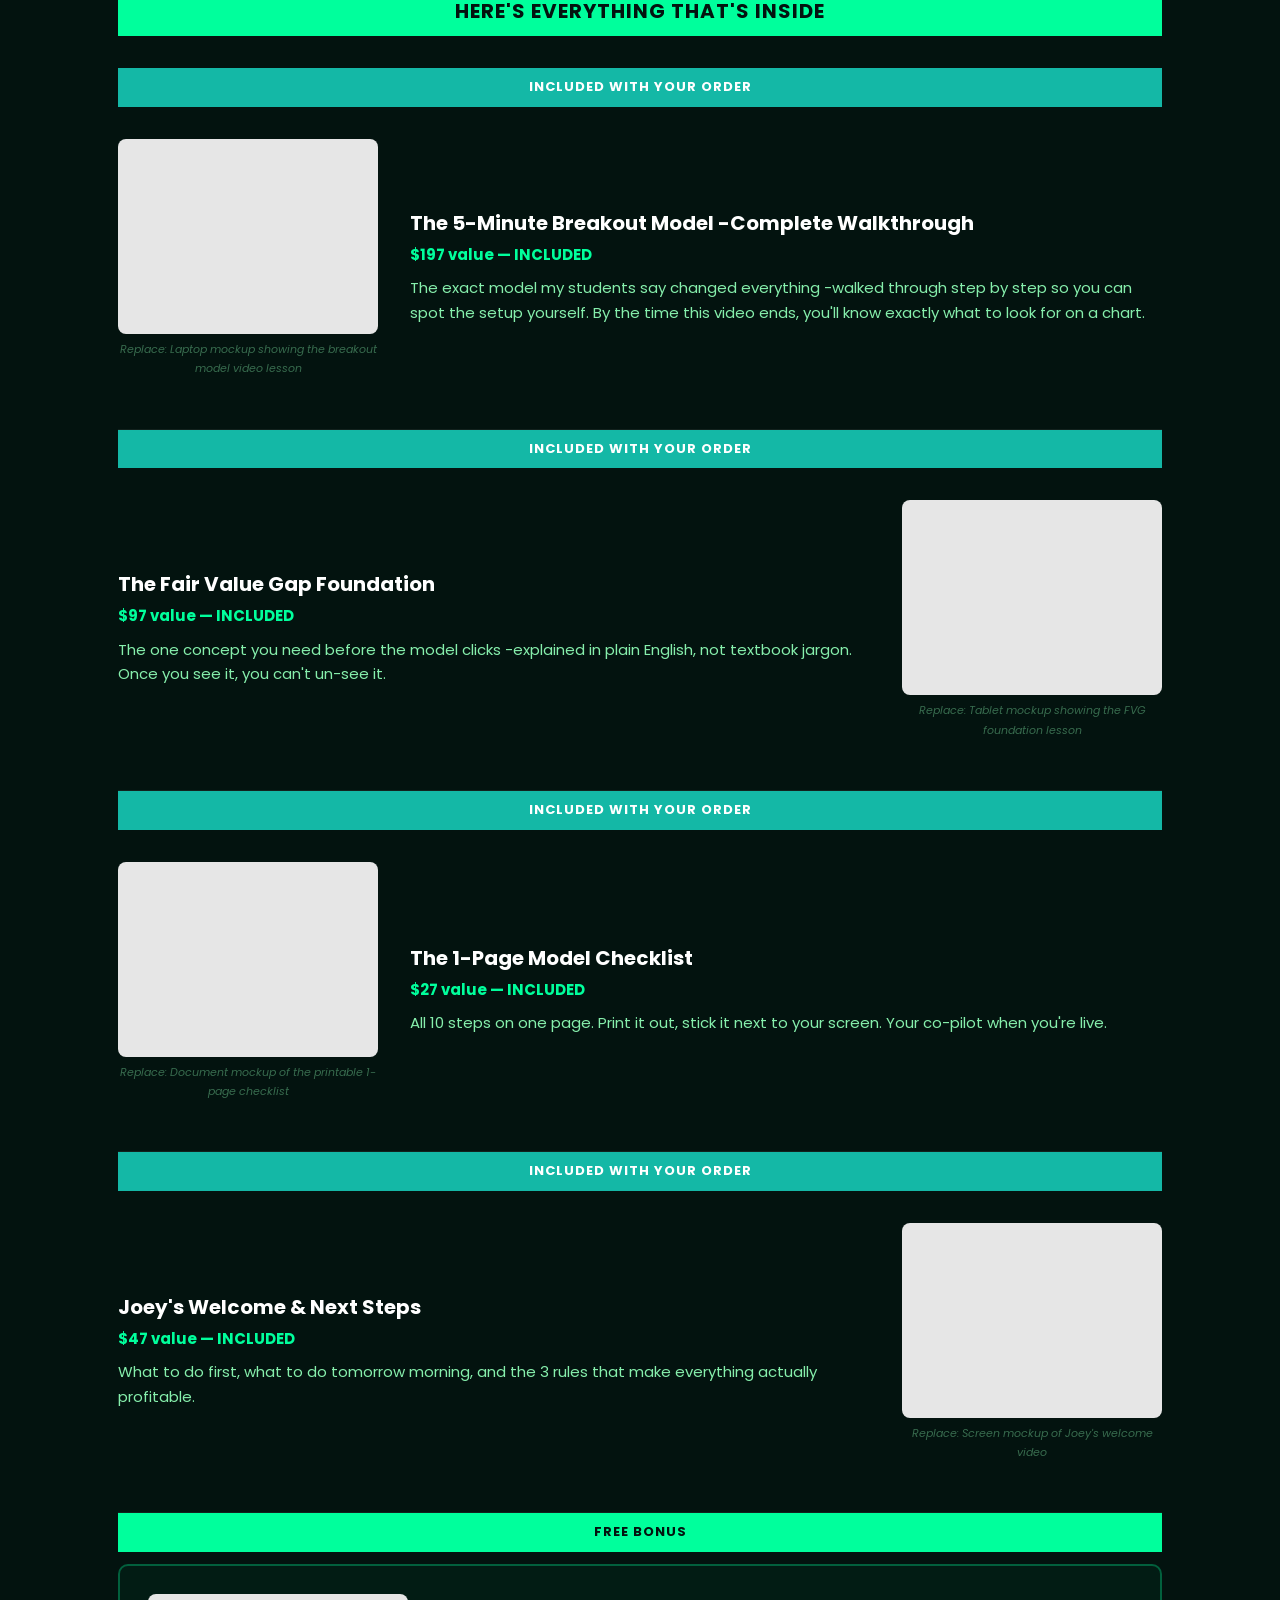
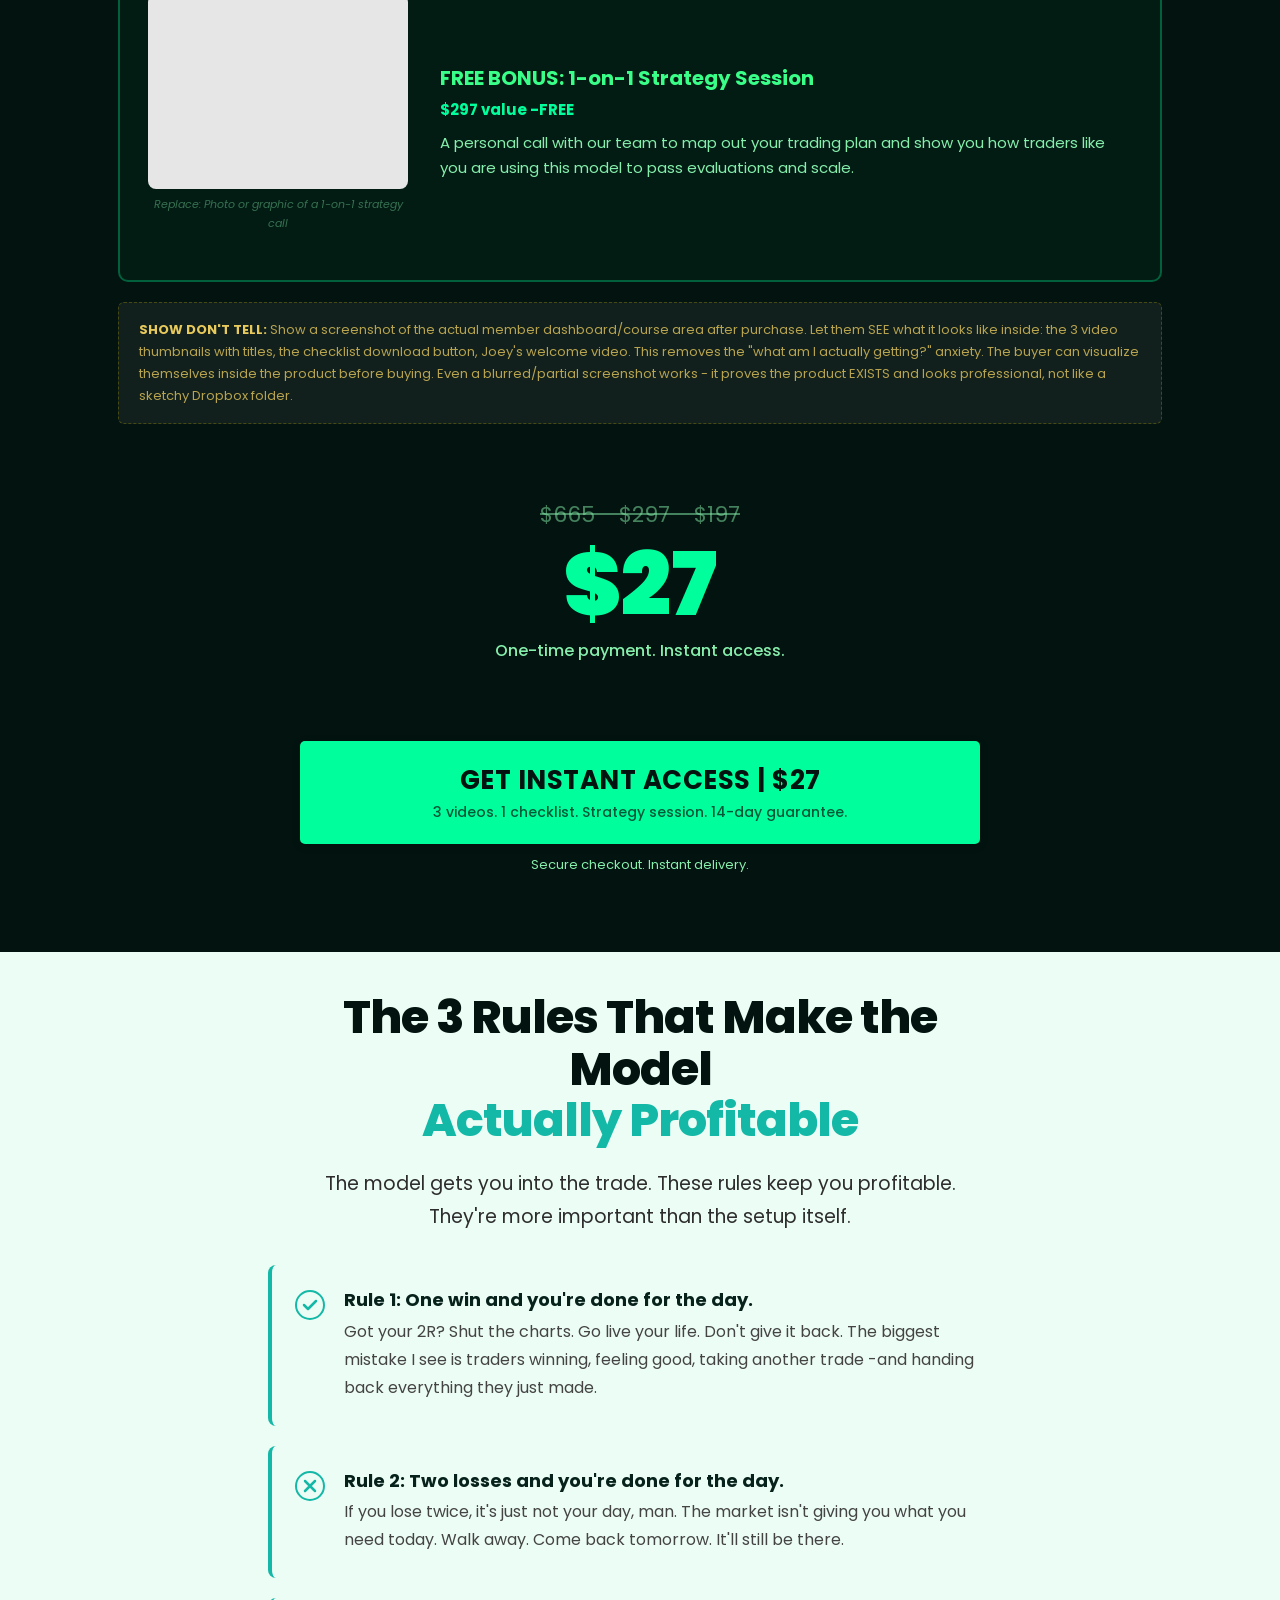
==== commit e43cec8f: "Add show-don't-tell notes throughout page for conversion optimization Every claim on the page that c" ====
--- a/5m/index.html
+++ b/5m/index.html
@@ -186,6 +186,17 @@
 .sec-dark .visual-slot .visual-ideas strong{color:#86efac;}
 .sec-mint .visual-slot{background:rgba(255,255,255,0.6);border-color:rgba(20,184,166,0.2);}
 
+/* ---- SHOW-DON'T-TELL NOTE ---- */
+.sdt-note{
+  background:#fffbe6;border:1px dashed #e6c200;
+  border-radius:6px;padding:16px 20px;margin:20px 0;
+  font-size:13px;color:#8a6d00;line-height:1.7;
+}
+.sdt-note strong{color:#6b5400;}
+.sec-dark .sdt-note{background:rgba(255,251,230,0.06);border-color:rgba(230,194,0,0.25);color:rgba(255,220,100,0.7);}
+.sec-dark .sdt-note strong{color:rgba(255,220,100,0.9);}
+.sec-mint .sdt-note{background:rgba(255,251,230,0.7);}
+
 /* ==============================
    HERO — 2-column: copy left, sidebar right
    ============================== */
@@ -511,6 +522,9 @@
         <p class="pre-hl">For traders who've tried everything and still can't get funded</p>
         <h1>How a 5-Minute Setup at 9:30 AM Is Helping Traders Pass $50K Prop Firm Evaluations.<br><span style="color:#00ff9c;">Without Indicators or Hours on Charts</span></h1>
         <p class="sub-hl">See exactly how 1,200+ traders are using a single setup at market open to get funded. It works at just 40% win rate. And it costs less than your next DoorDash order.</p>
+        <div class="sdt-note">
+          <strong>SHOW DON'T TELL:</strong> Instead of just text here, you can show a short teaser/preview video (30-60 sec) of Joey walking through a real chart setup with the candle highlighted. Auto-muted, plays inline. The example pages (Accounting Masterclass, NEPQ) all have a video in the hero. A video here shows the model is real and Joey is a real person, not just words. Alternatively: a GIF of a TradingView chart with the 9:30 candle appearing and the breakout happening in real time (looped, no audio needed).
+        </div>
       </div>
 
       <div class="sidebar-box">
@@ -617,6 +631,9 @@
     <p>Your wife thinks it's gambling. She looks at you differently when bills come up. Your mates think you're mad. And the worst part?</p>
     <p>You can't even explain what you're doing without it sounding like a slot machine with extra steps. You can't sit down with your partner and say: <em>"Here's my system. Here's my edge. Here's why this isn't gambling."</em></p>
     <p>Because right now, you're not sure it isn't.</p>
+    <div class="sdt-note">
+      <strong>SHOW DON'T TELL:</strong> Instead of just describing the pain, show a screenshot of a real Reddit/forum post from a frustrated trader saying something like "I blew 3 accounts this month" or "my wife thinks I'm gambling." You can blur the username. Seeing real words from real people in their own environment (Reddit, forums) is more powerful than us paraphrasing it. The reader thinks "that's literally me." Alternatively: screenshot of a DM or survey response (with permission) showing the exact quote already used ("I have a butt load of knowledge...").
+    </div>
   </div>
 </section>
 
@@ -632,6 +649,9 @@
     <p>Your problem isn't that you don't have a good enough strategy.</p>
     <p><strong><span class="hl">Your problem is that every strategy you've tried gives you too many decisions to make.</span></strong></p>
     <p>Which timeframe? Which indicator? Which setup? Which confirmation signal? Which direction? How much risk? When to take profit? When to cut?</p>
+    <div class="sdt-note">
+      <strong>SHOW DON'T TELL:</strong> Show a screenshot of a typical retail trader's screen - 4 monitors, 6 indicators stacked, multiple timeframes open, alerts firing, chat windows, news feeds. A real photo of a cluttered trading desk (stock photo is fine) or a screenshot of a TradingView chart with 8+ indicators making it unreadable. Then below it, show Joey's actual screen: one clean chart, one timeframe, nothing else. The visual contrast IS the argument - no words needed.
+    </div>
     <p>Each one of those decisions is a doorway. And <span class="em-green">your emotions walk through every single one of them.</span></p>
     <p>That's why you can <em>know</em> the right thing to do -and still not do it. By the time you've made 11 decisions just to enter a trade, you're not thinking clearly. You're reacting.</p>
     <p>And when you're reacting, you're not trading. <span class="em-red">You're gambling.</span></p>
@@ -667,6 +687,9 @@
     <p><span class="hl">Inside a single 5-minute candle.</span></p>
     <p>Once price breaks out of that range? You know which direction the smart money is pushing.</p>
     <p>This isn't a theory. This isn't another indicator interpretation. This is <strong>institutional order flow</strong> -and it repeats every single trading day.</p>
+    <div class="sdt-note">
+      <strong>SHOW DON'T TELL:</strong> We say "it repeats every single trading day" - PROVE IT. Show 3-5 real Nasdaq chart screenshots from different dates (labelled with the date), each showing the same pattern: 9:30 candle forms, price breaks out, move follows. Same setup, different days. The repetition across dates is the proof. Caption: "March 12. March 18. March 25. April 1. Same setup. Every day." This turns a claim into undeniable visual evidence.
+    </div>
 
     <div class="visual-slot">
       <div class="visual-label">Visual Placeholder - The 9:30 AM Candle Explained</div>
@@ -827,6 +850,9 @@
     </ul>
     <p>Now I trade 3-4 hours a day. I manage about 40 prop firm accounts -roughly <span class="em-green">$3.5 million in funding</span>. I make between <span class="em-green">$17,000 and $23,000 a month</span>. My win rate is 48-55%.</p>
     <p>I post my P&L every single day in our Discord community of 1,200+ traders. <strong>Including the losses.</strong> I once posted a $16,000 loss day. Made $35,000 the next day. Both are real. Both are public.</p>
+    <div class="sdt-note">
+      <strong>SHOW DON'T TELL:</strong> We say Joey posts daily P&L including losses - SHOW IT. Screenshot the actual Discord post of the $16,000 loss day, then the $35,000 win day right next to it. Dates visible. This is the most powerful credibility move on the page because it proves transparency. No guru does this. Also show a screenshot of the Discord member count (1,200+) to prove the community size claim. Every number on this page that can be shown with a screenshot should be.
+    </div>
     <p>I'm not a guru. I'm a trader who got tired of watching people fail for the exact same reasons I did.</p>
     <p>I built this because I kept hearing the same thing: <em>"I know what to do, I just can't do it."</em> These aren't stupid people. They're smart traders who were given too many tools and not enough rules. If you're reading this thinking <em>"this is the last one"</em> - I hear you. That's exactly why I made it simple enough that there's nothing left to overthink.</p>
 
@@ -931,6 +957,10 @@
       </div>
     </div>
 
+    <div class="sdt-note">
+      <strong>SHOW DON'T TELL:</strong> Show a screenshot of the actual member dashboard/course area after purchase. Let them SEE what it looks like inside: the 3 video thumbnails with titles, the checklist download button, Joey's welcome video. This removes the "what am I actually getting?" anxiety. The buyer can visualize themselves inside the product before buying. Even a blurred/partial screenshot works - it proves the product EXISTS and looks professional, not like a sketchy Dropbox folder.
+    </div>
+
     <div class="price-box">
       <div class="price-old">$665 &nbsp;&nbsp; $297 &nbsp;&nbsp; $197</div>
       <div class="price-current">$27</div>
@@ -970,6 +1000,9 @@
       <p>Don't size up after a win. Don't size down after a loss. Pick a number and don't change it. The moment you start adjusting your risk is the moment your emotions are running the show.</p>
     </div>
 
+    <div class="sdt-note">
+      <strong>SHOW DON'T TELL:</strong> Show a screenshot or photo of the actual 1-page checklist (blurred or partial) that includes these 3 rules printed on it. Seeing the real physical document makes it tangible - "this is a real thing I'll print and stick next to my screen." Alternatively: show a screenshot of a community member's desk with the checklist printed and taped next to their monitor. Real usage proof. Shows it's not just a PDF that sits in a folder - people actually use it.
+    </div>
     <p style="margin-top:28px;"><strong><span class="hl">These three rules are more important than the model itself.</span></strong></p>
     <p>You can have a shit strategy and still make money if you follow these rules. But the best strategy in the world won't save you if you break them.</p>
     <div class="cta-wrap">
@@ -995,7 +1028,13 @@
         <div class="proof-name">Community Member</div>
       </div>
     </div>
+    <div class="sdt-note">
+      <strong>SHOW DON'T TELL:</strong> Kenny's payout - show the actual payout confirmation screenshot from the prop firm ($1,000). The text says "$1,000 each" but a screenshot PROVES it. Same for the $100-to-$3,000/week member - if there's any Discord message, P&L screenshot, or payout confirmation from this person, show it. Text testimonials are 10x more believable when paired with a screenshot of the actual result. Even a Discord message saying "just got my first payout" with the amount visible is enough.
+    </div>
     <p style="margin-top:20px;">Our backtesting data shows the breakout model has a <span class="hl">60.34% historical win rate</span> -and remember, you only need 40% to be profitable with a 2R target.</p>
+    <div class="sdt-note">
+      <strong>SHOW DON'T TELL:</strong> We claim "60.34% historical win rate" - show the actual backtesting data. A screenshot of the backtesting spreadsheet or tool showing the win/loss ratio, total trades, and net result. Even a simple table screenshot with the numbers visible. Raw data is more credible than a rounded claim. People trust what looks like a real document, not a marketing number.
+    </div>
     <p>1,200+ traders in our Discord. People passing evaluations, getting payouts, sharing wins every single day. This isn't theory. It's happening right now.</p>
 
     <div class="visual-slot">
@@ -1025,6 +1064,9 @@
     <p>What it IS: a <span class="em-green">repeatable, mechanical, rules-based model</span> that works at 40% win rate -and you can see it working on a chart tonight.</p>
     <p>Some days the model won't give you a clean setup. Some days you'll lose. That's part of it. You're supposed to lose -the system is designed for it.</p>
     <p>But if you follow the rules, the maths works. And if the maths works, <strong>you can build something real.</strong></p>
+    <div class="sdt-note">
+      <strong>SHOW DON'T TELL:</strong> We say "you're supposed to lose" and "I post losses publicly" - show Joey's ACTUAL losing day post from Discord side by side with his weekly/monthly summary that's still profitable. This proves the entire thesis of the page: you can lose most days and still make money. It's the single most powerful "show don't tell" on the page because it proves the CORE PROMISE visually. A trader who sees a real loss day followed by a profitable month summary will believe the system works more than any amount of text.
+    </div>
   </div>
 </section>
 
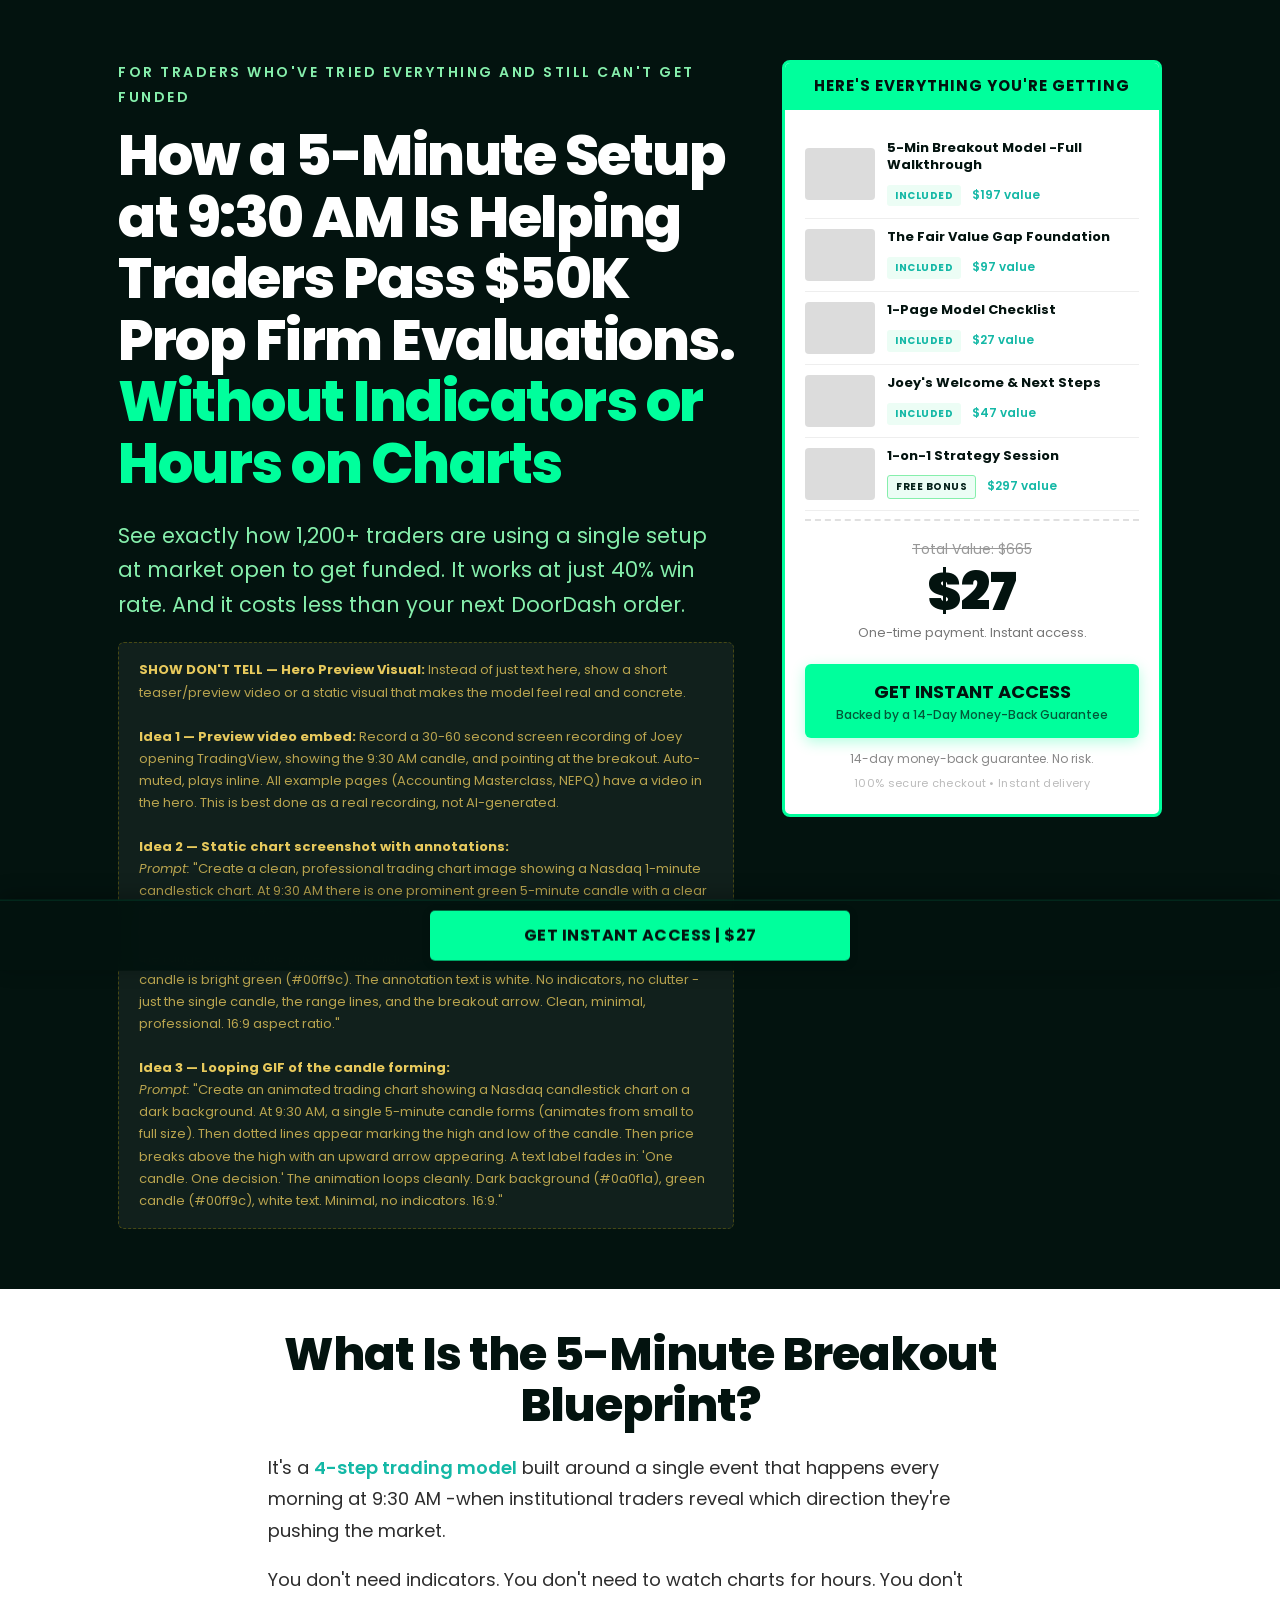
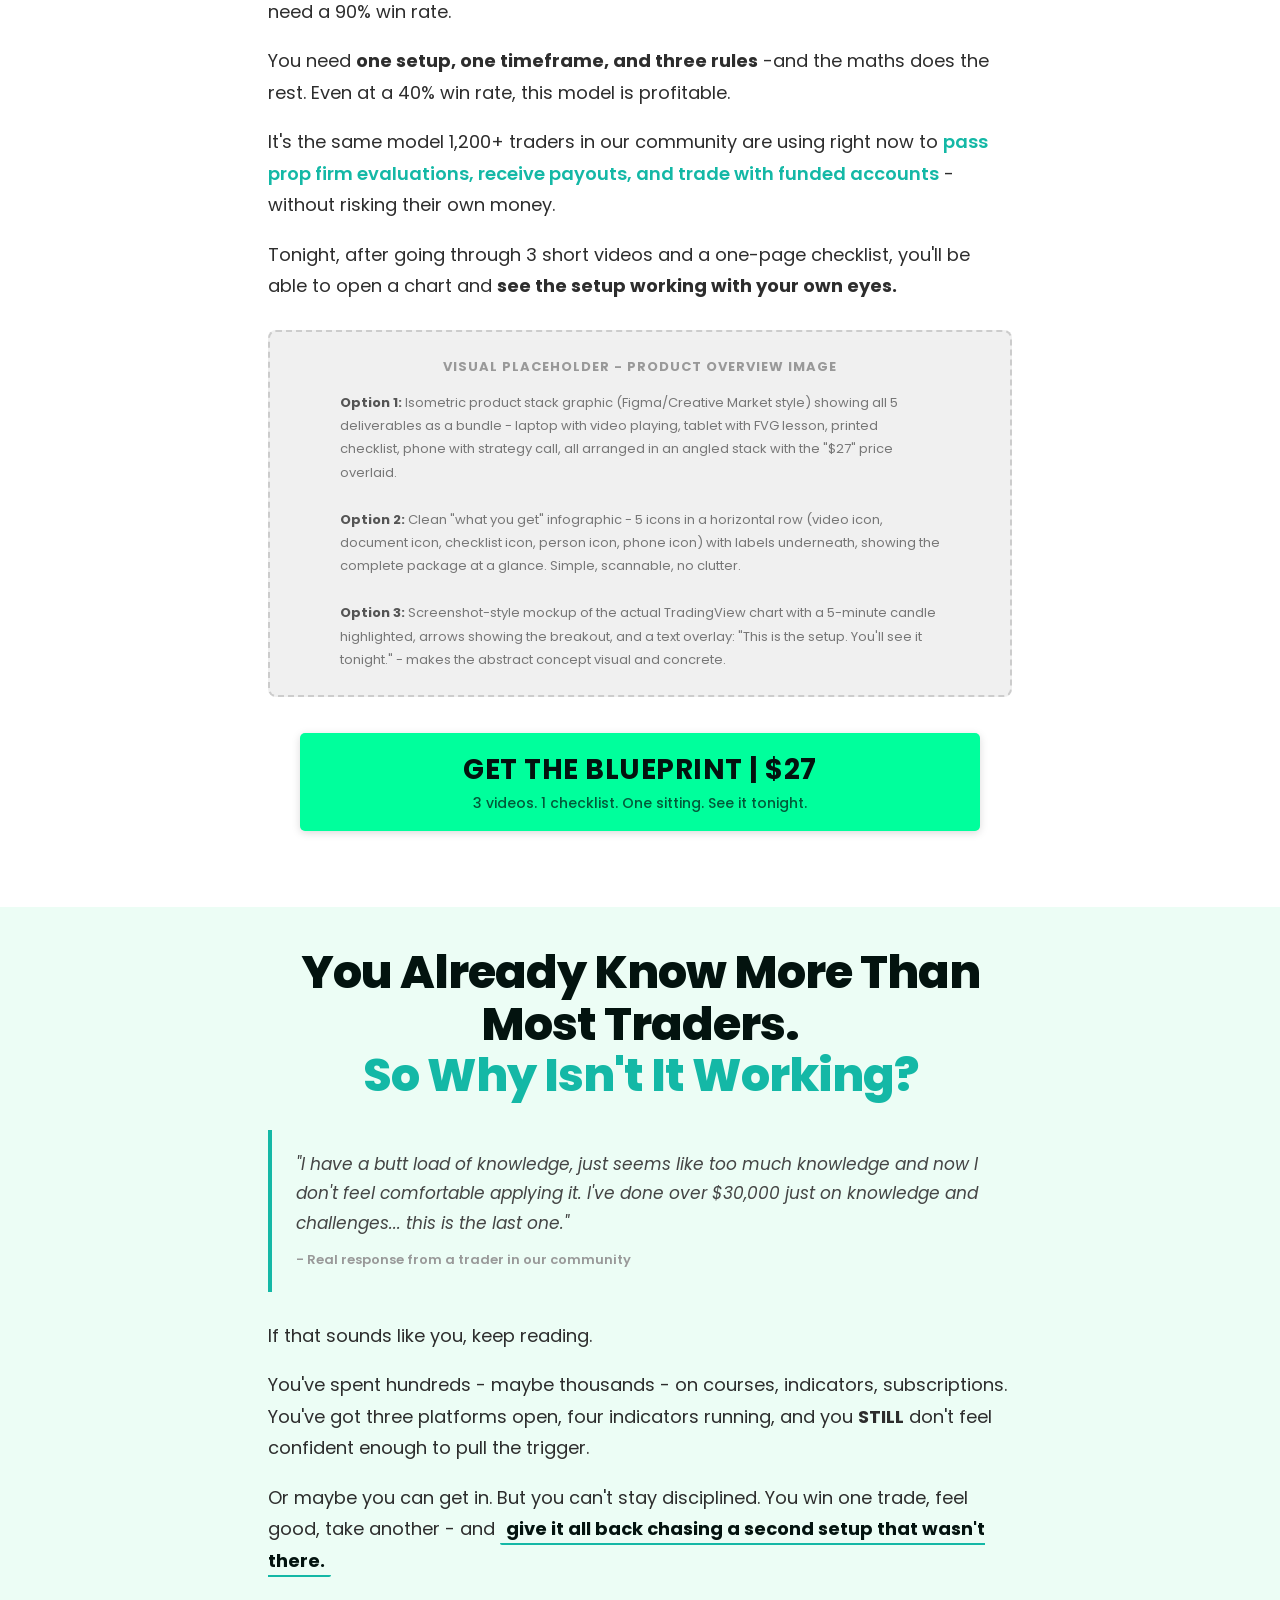
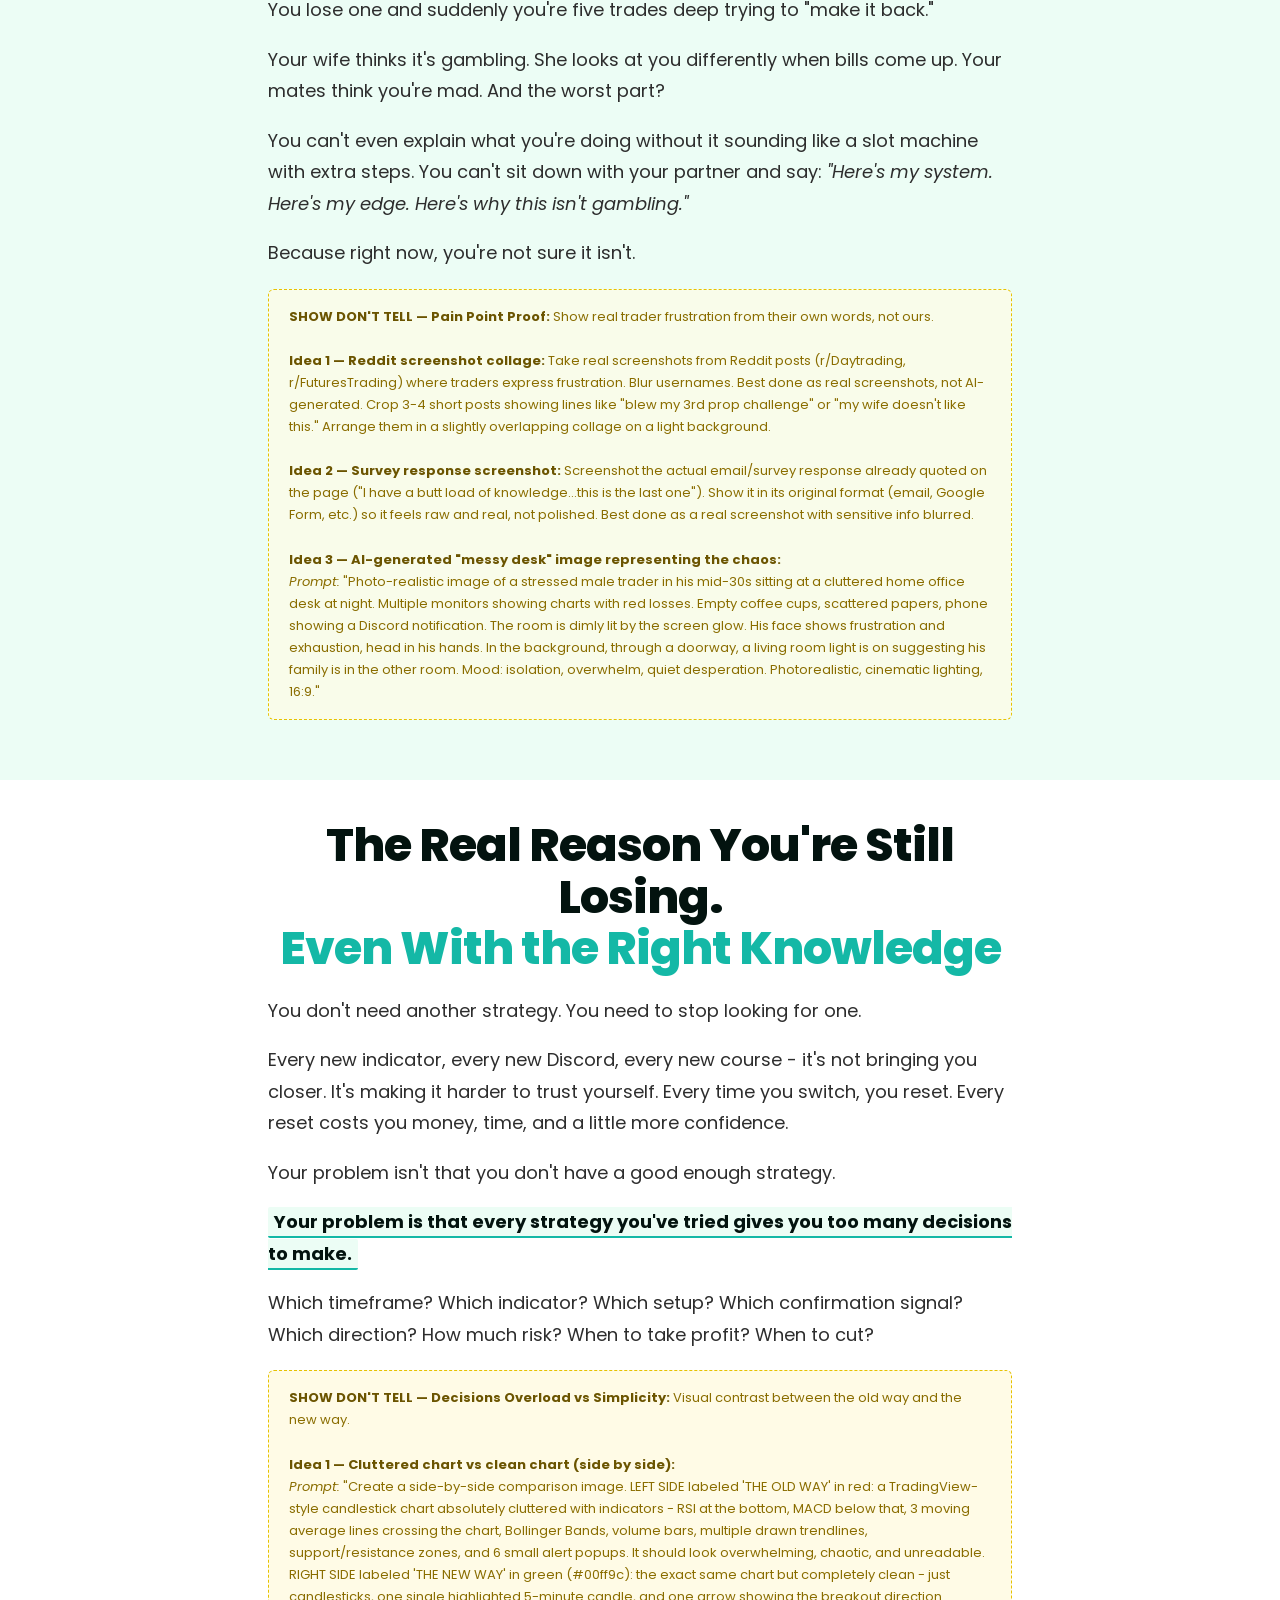
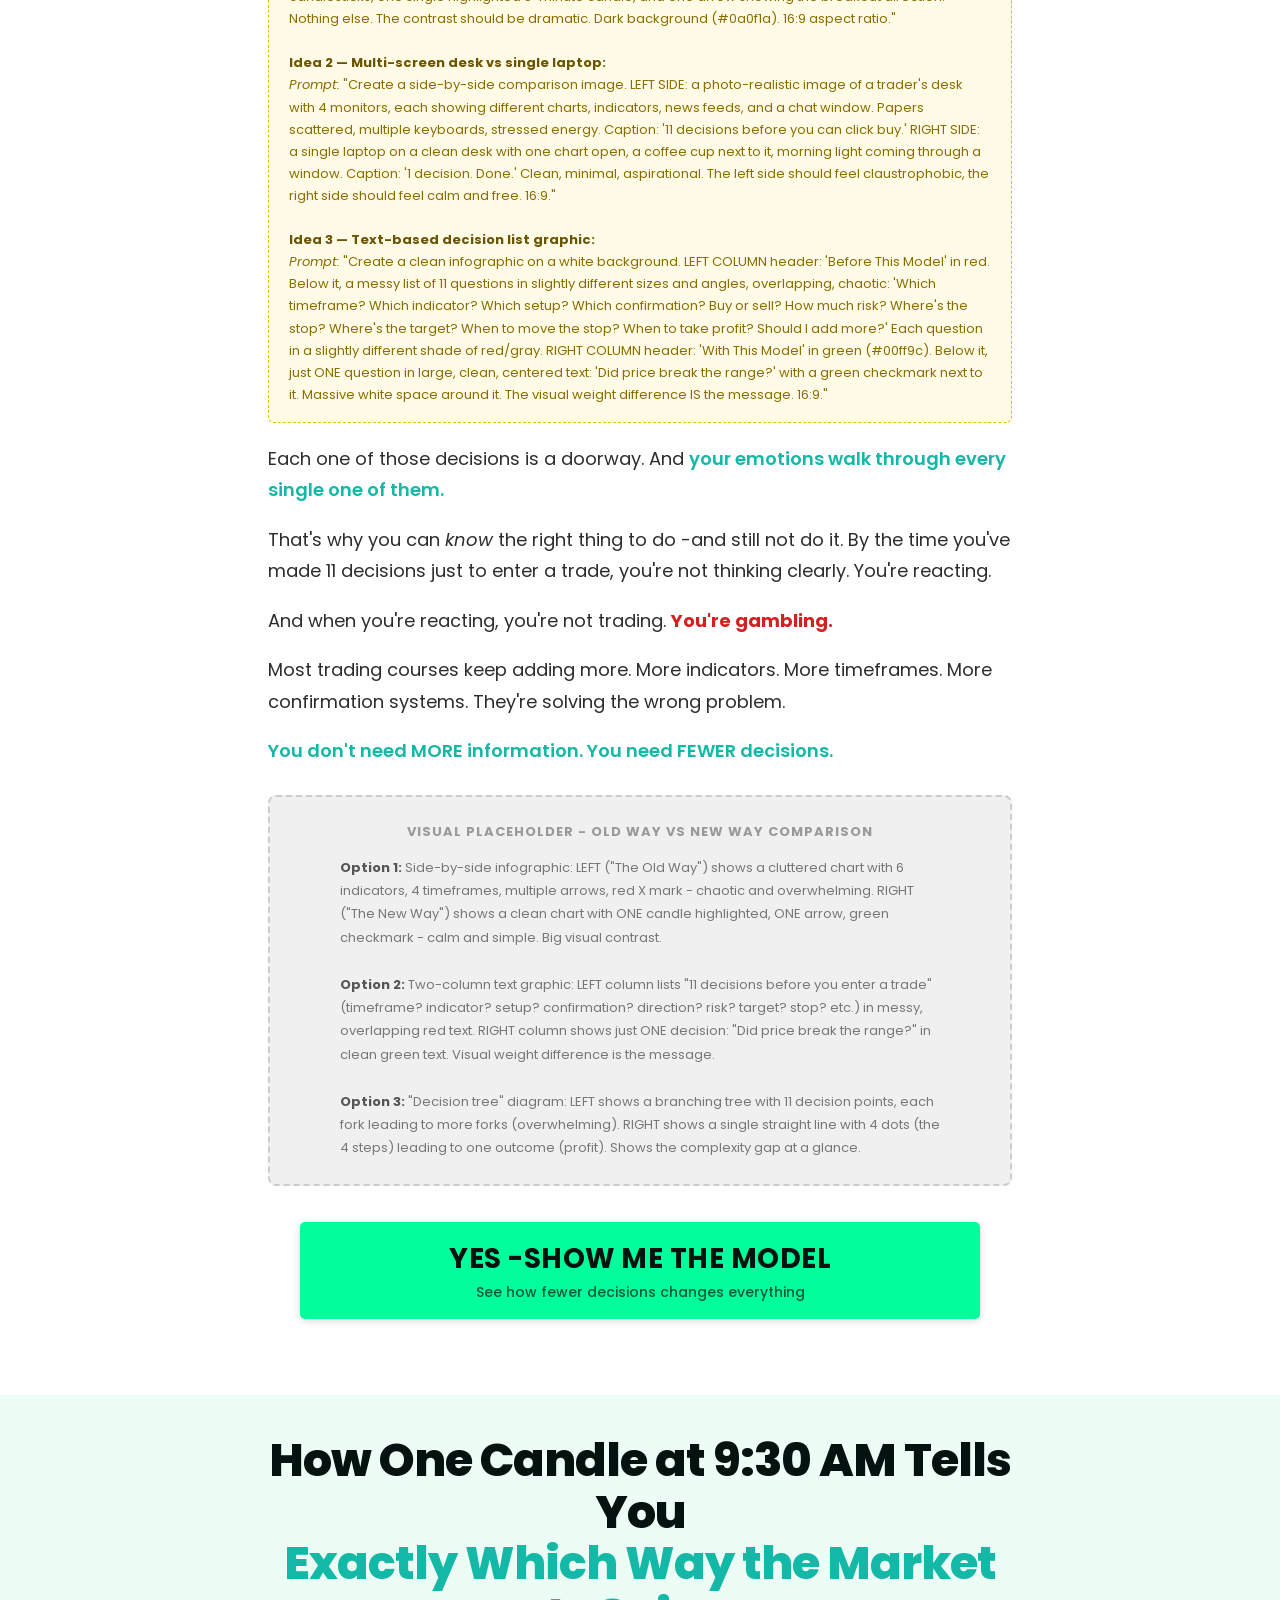
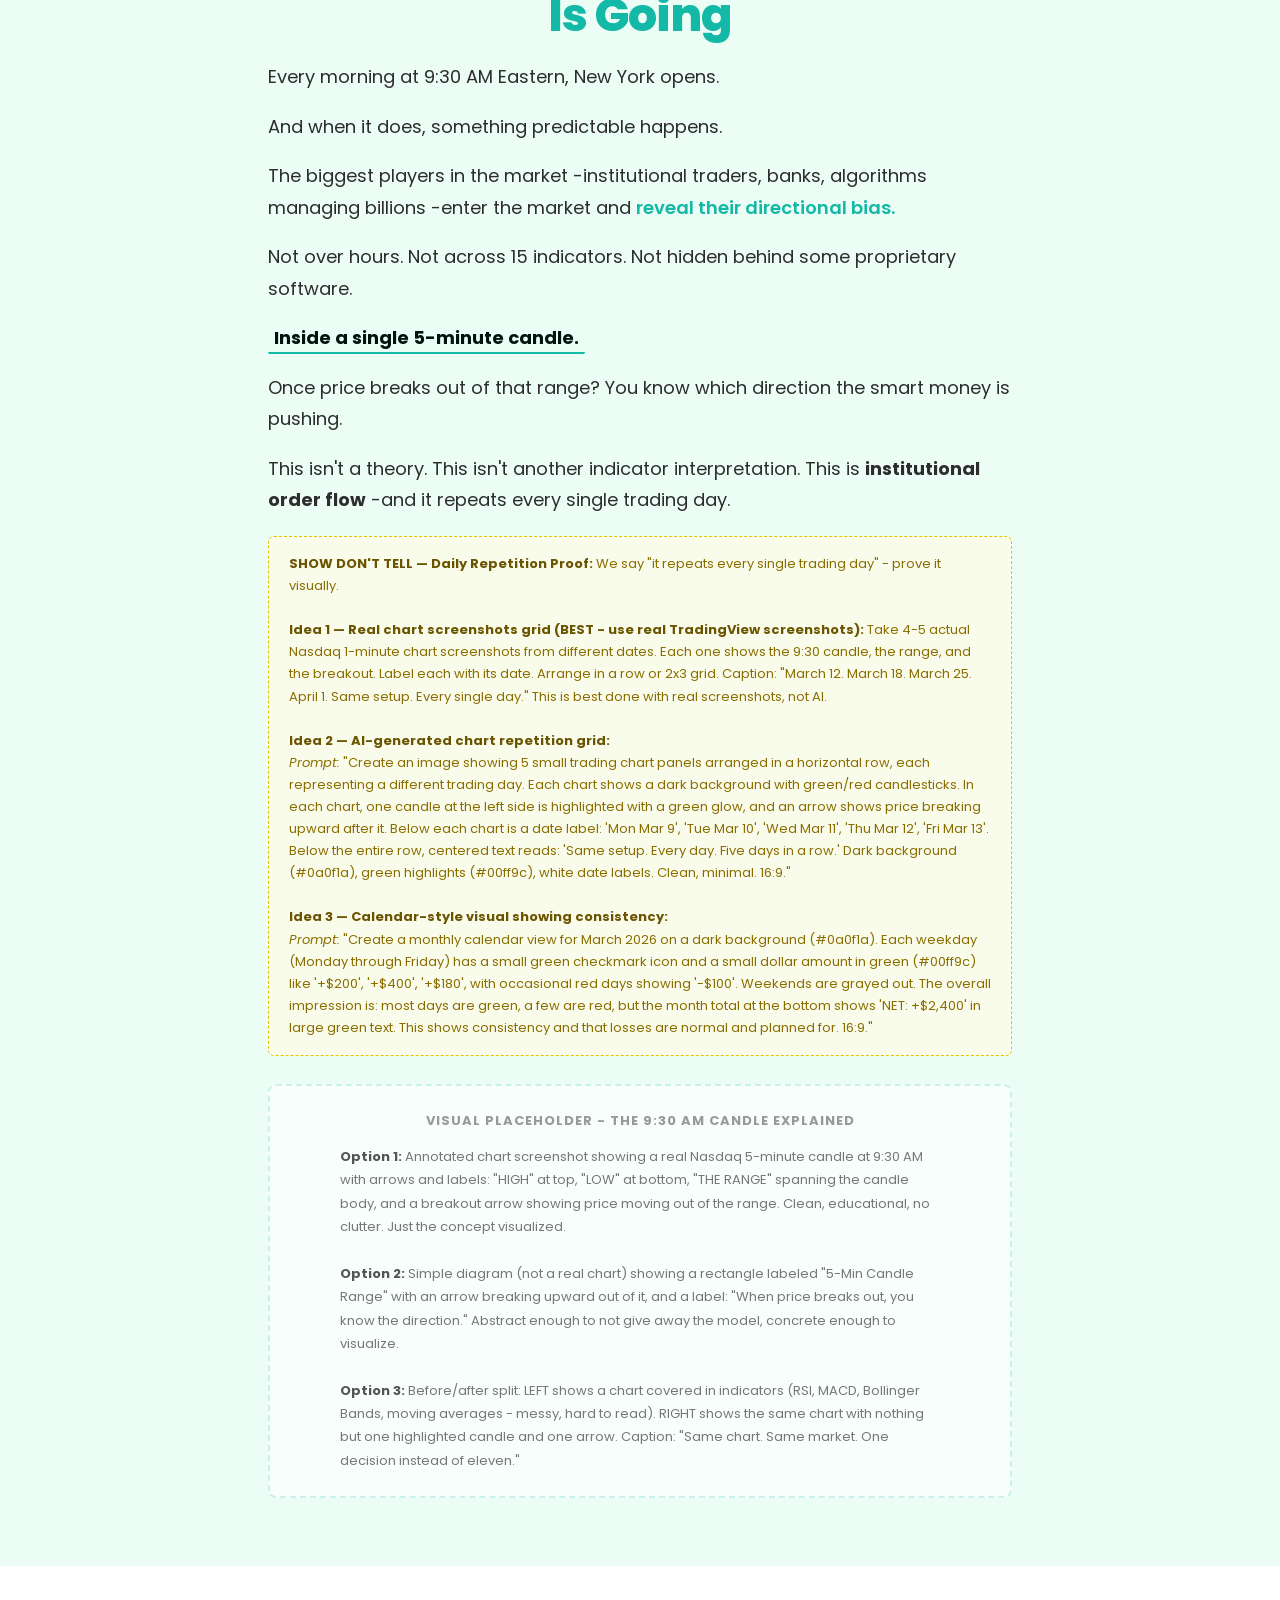
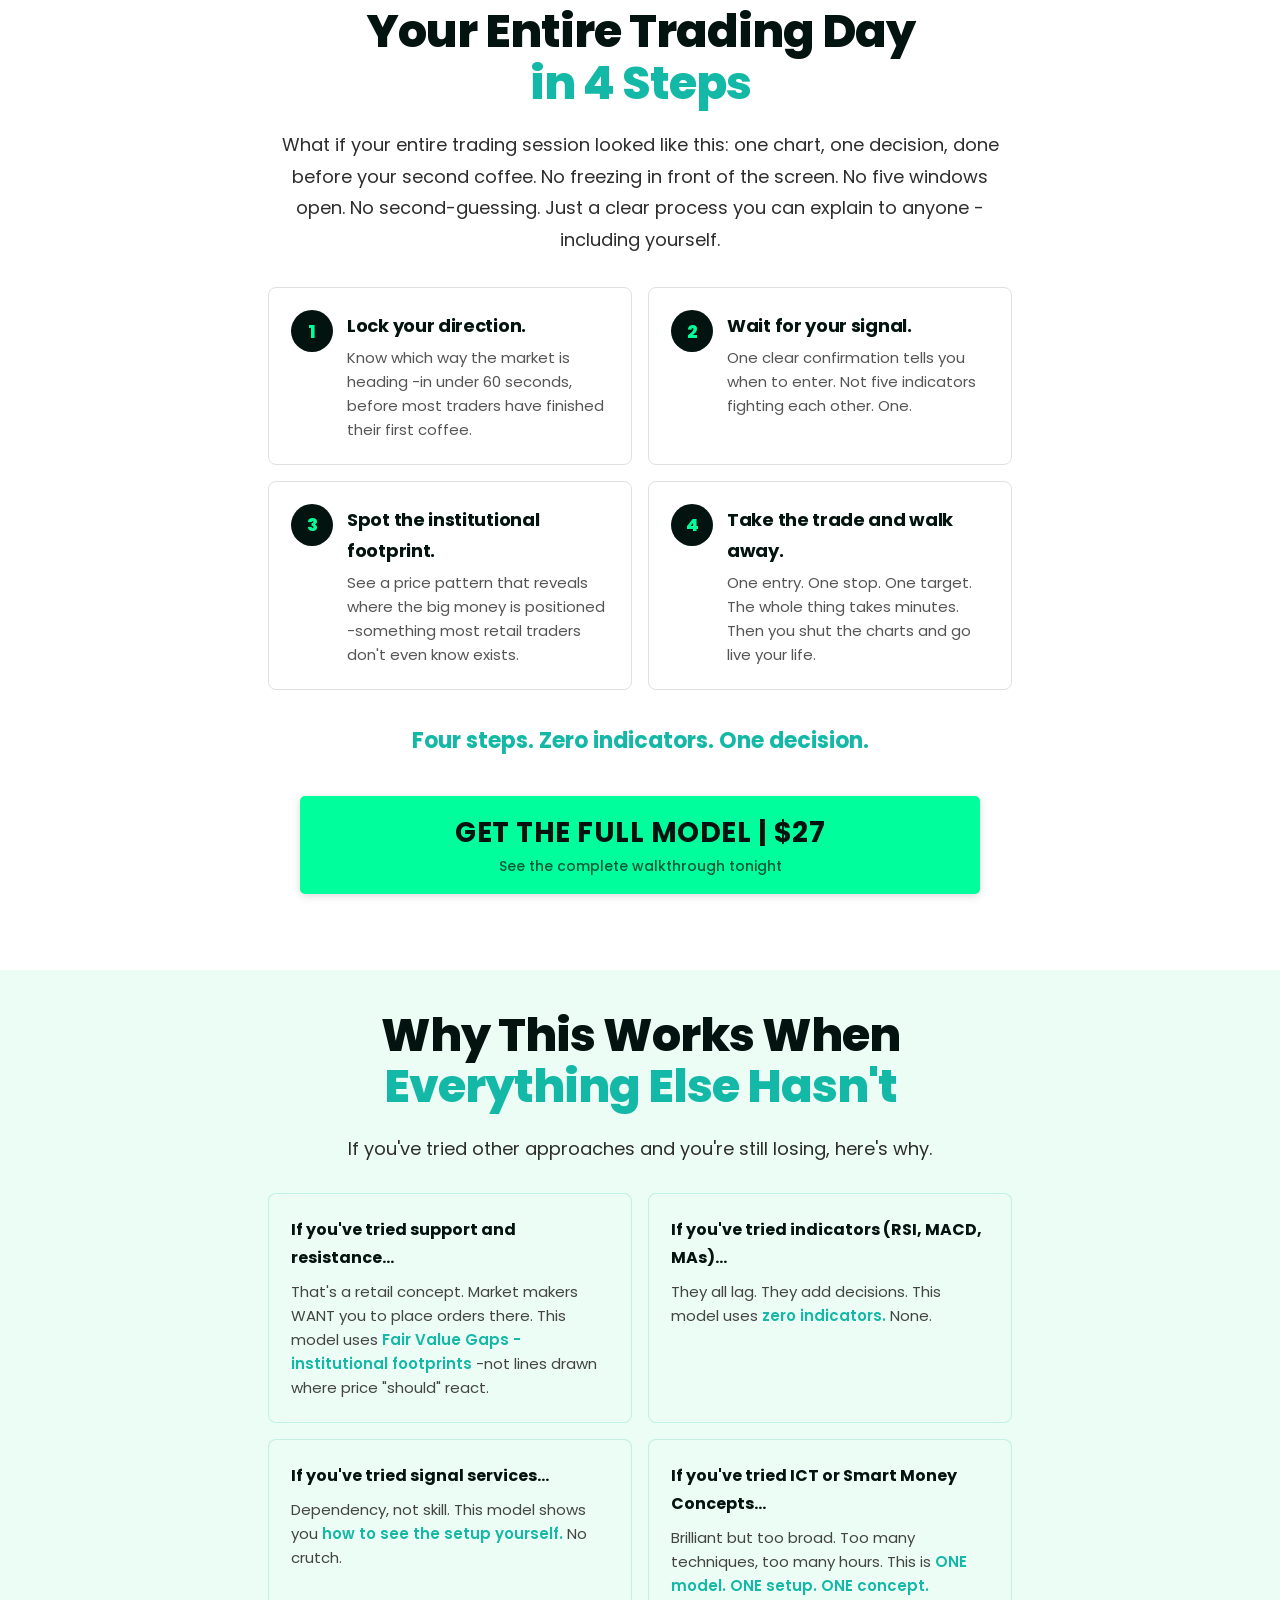
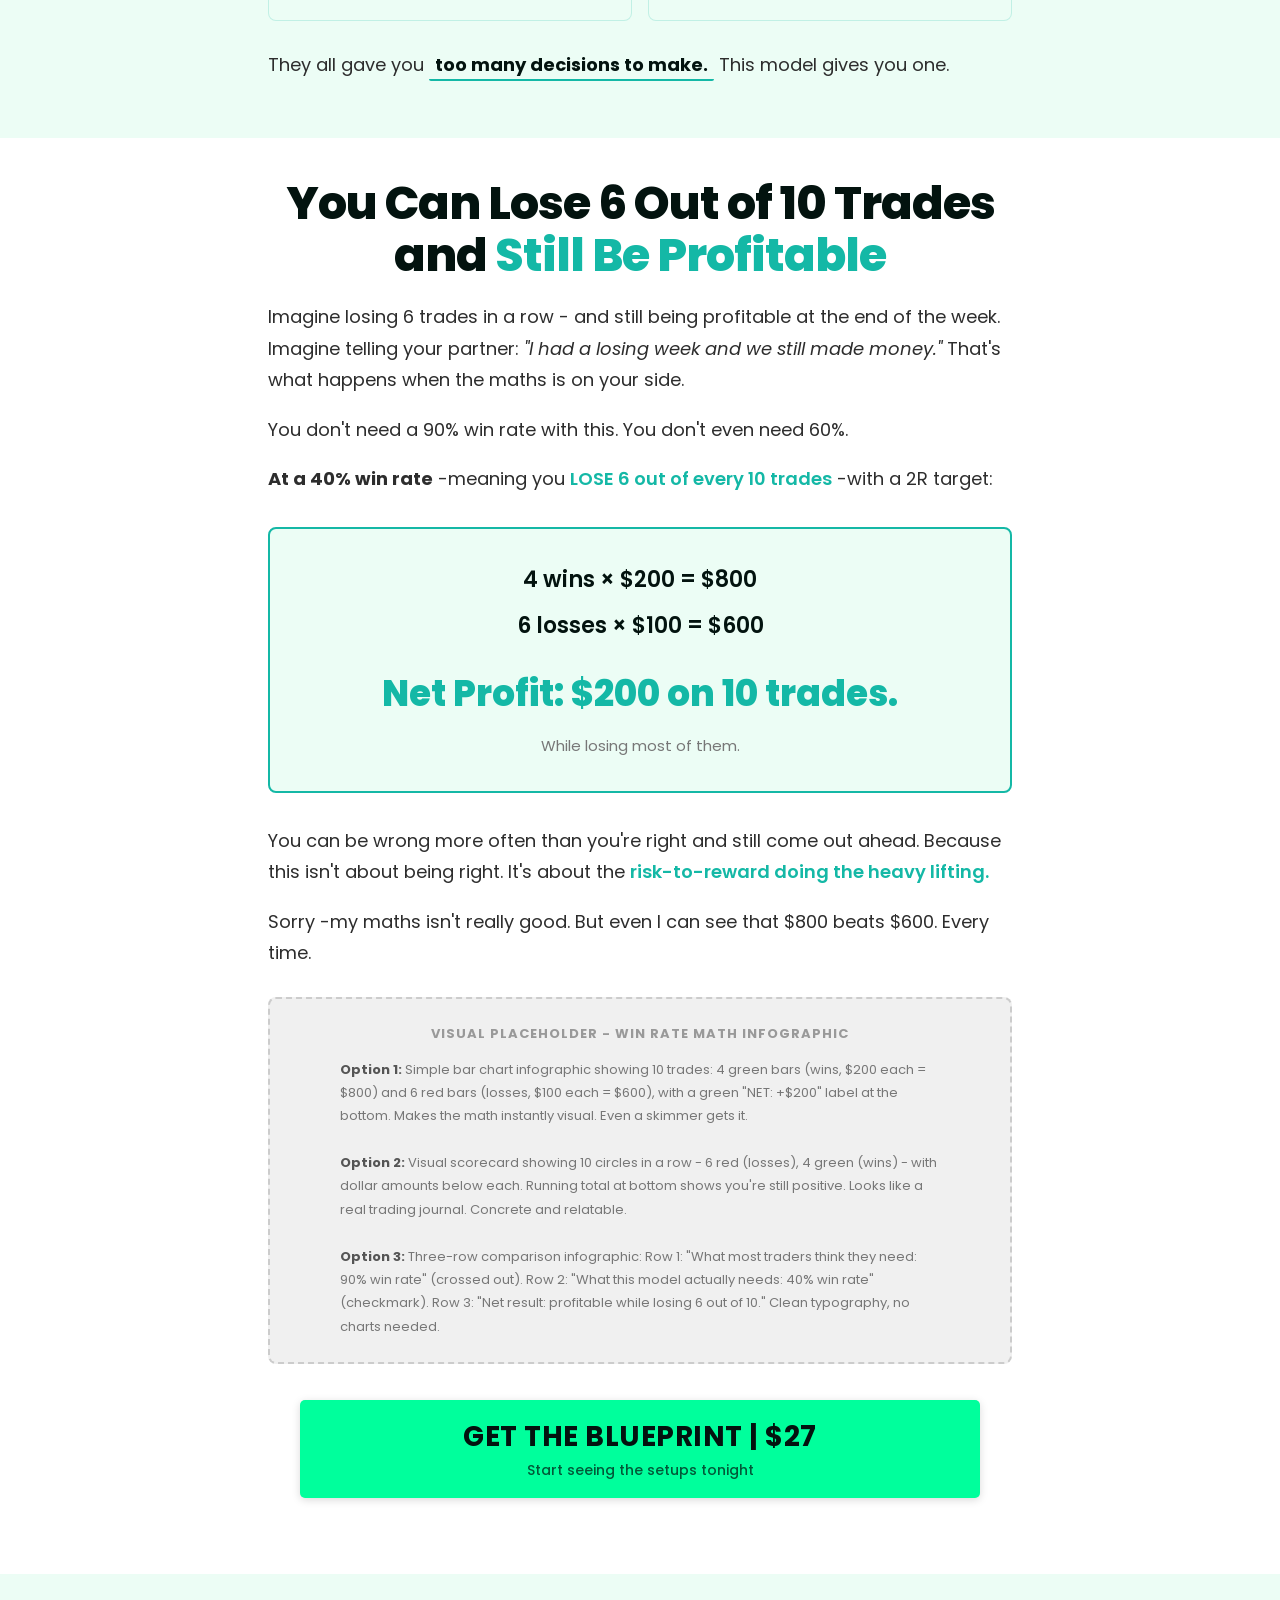
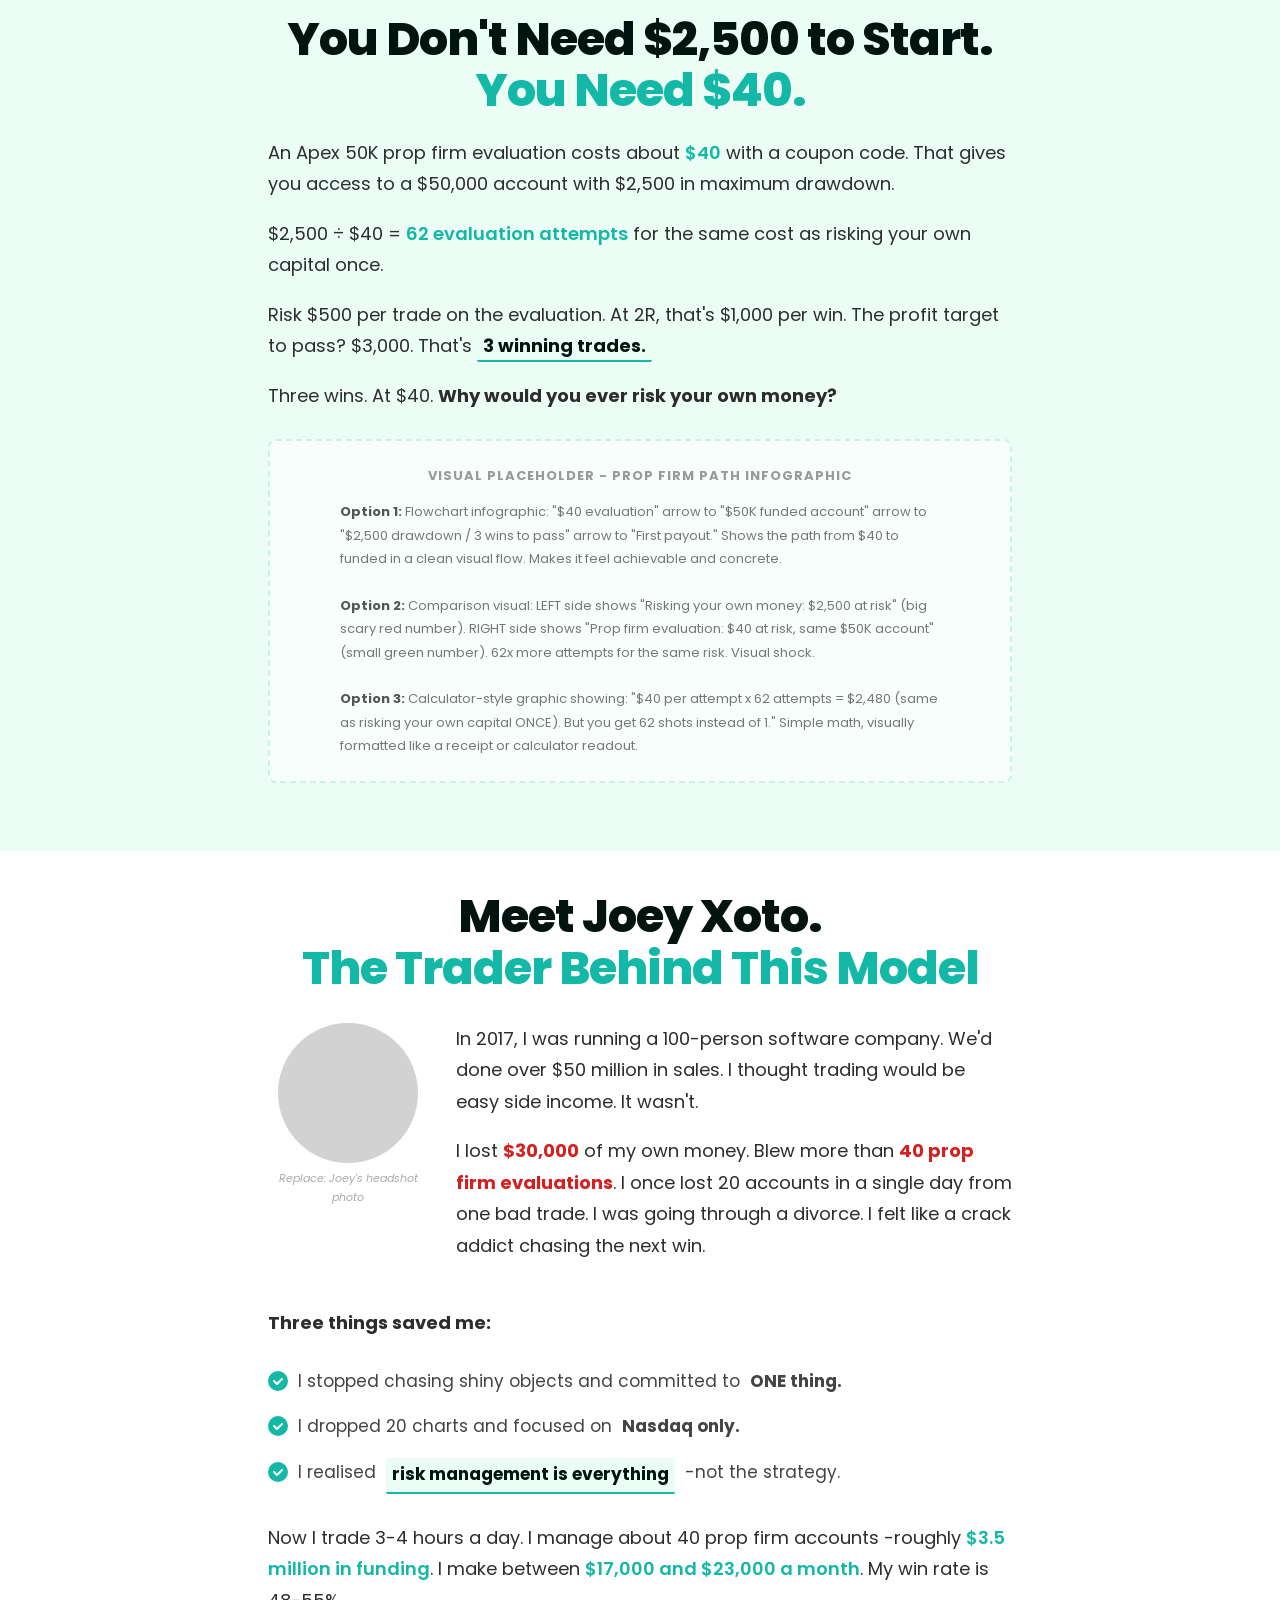
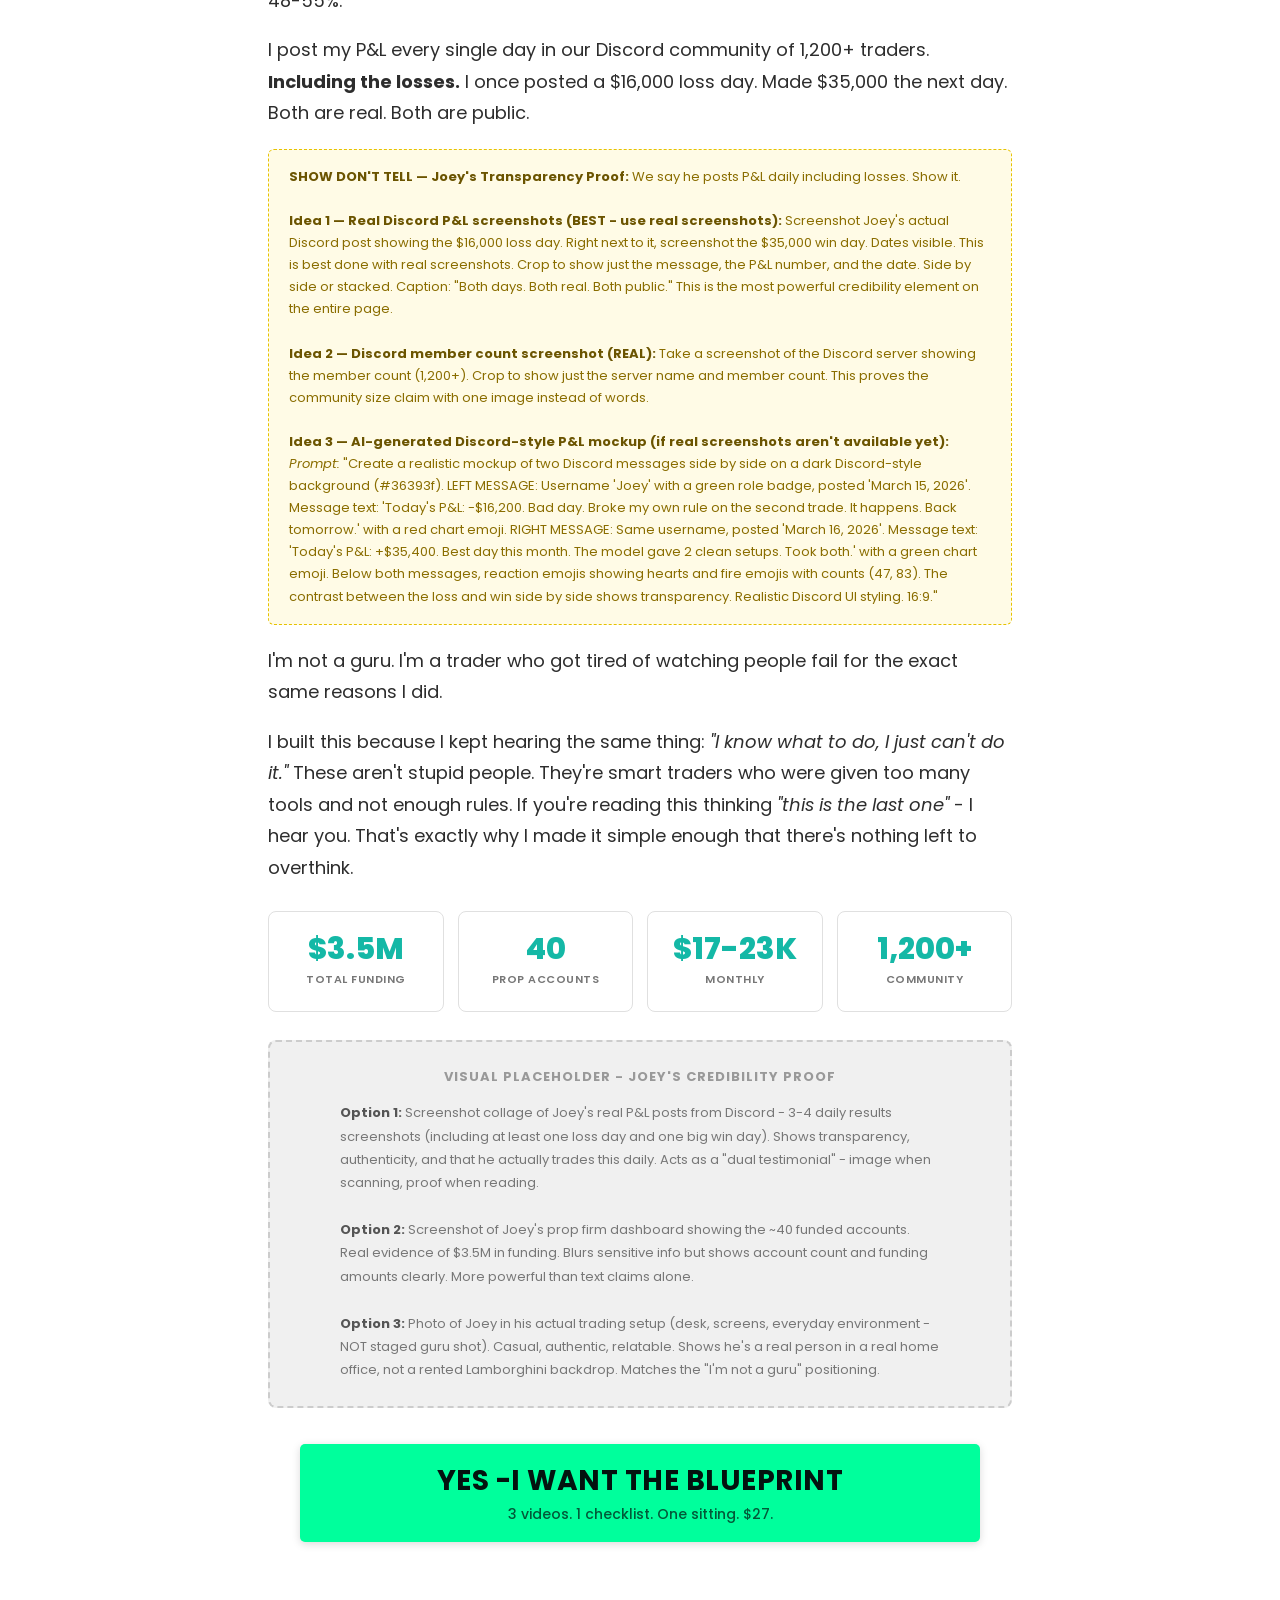
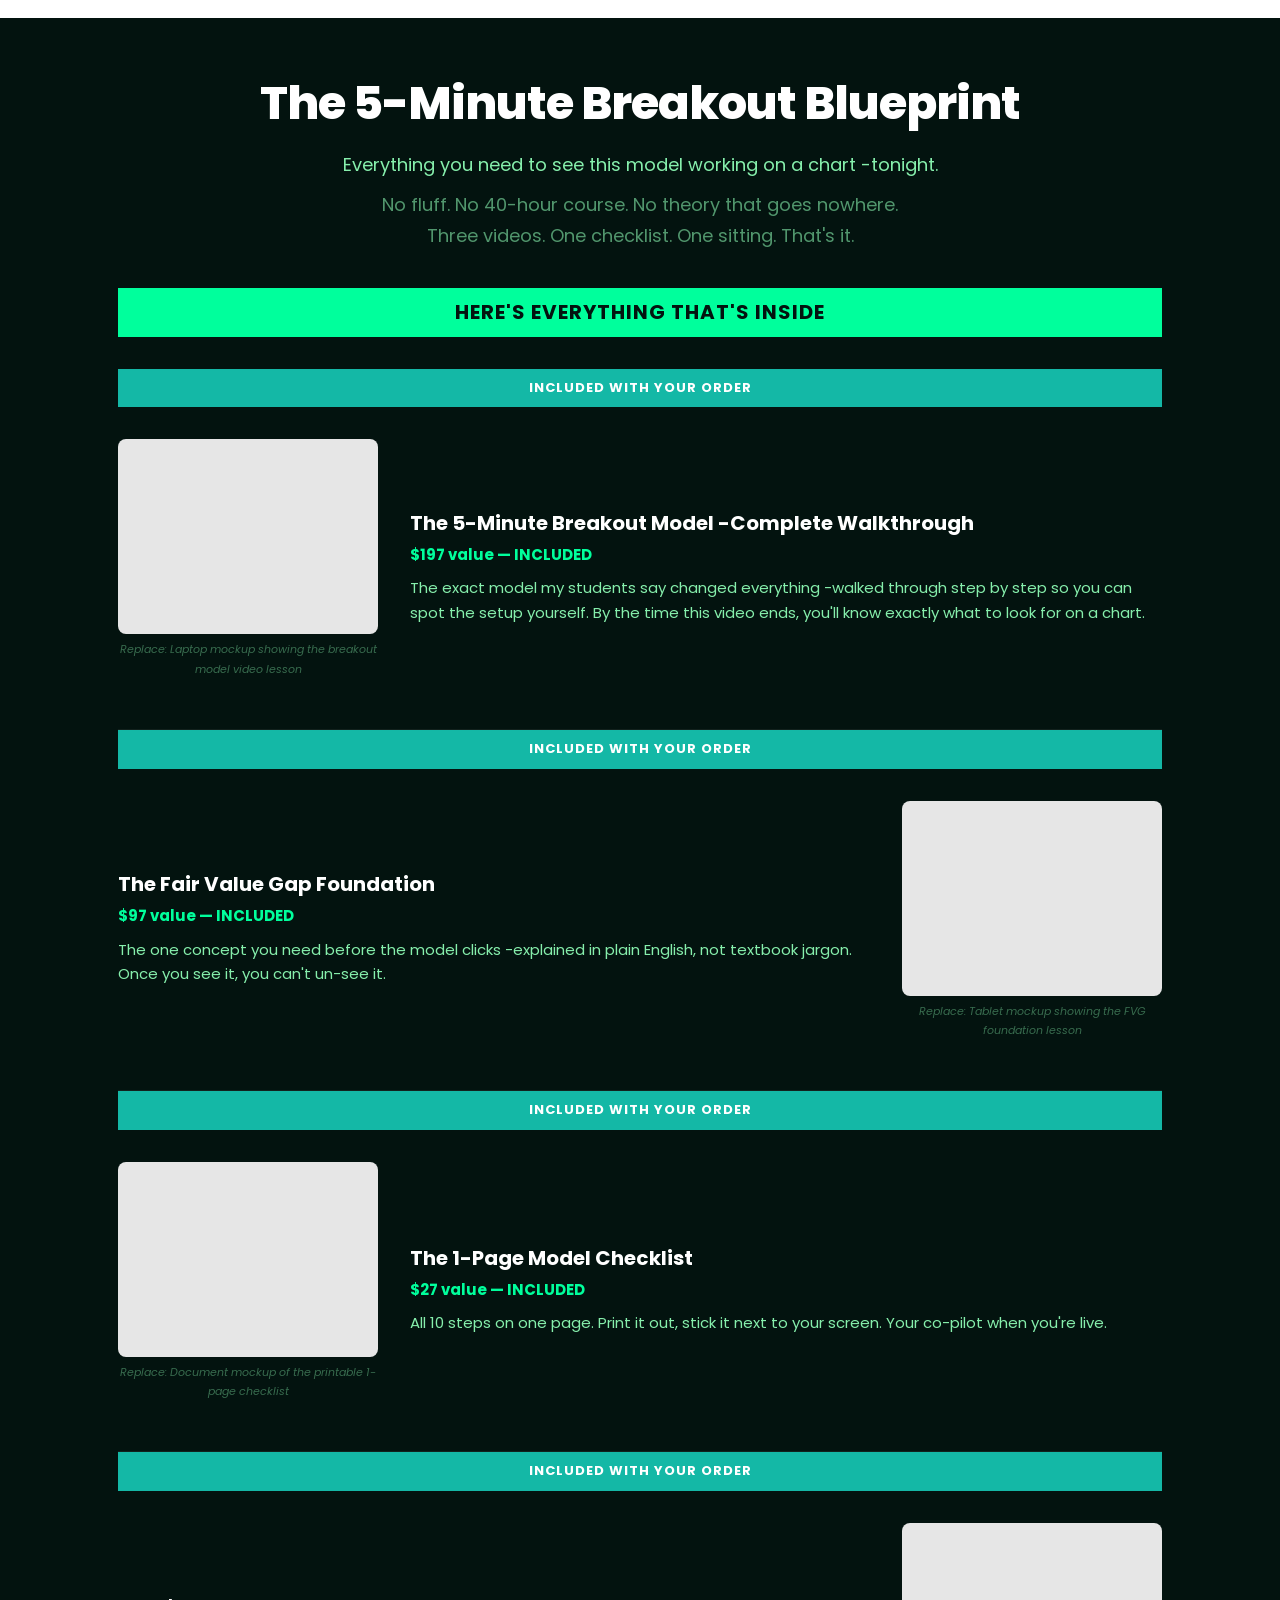
==== commit 4cb8455d: "Add detailed generation prompts to all show-don't-tell visual notes Each show-don't-tell note now in" ====
--- a/5m/index.html
+++ b/5m/index.html
@@ -523,7 +523,12 @@
         <h1>How a 5-Minute Setup at 9:30 AM Is Helping Traders Pass $50K Prop Firm Evaluations.<br><span style="color:#00ff9c;">Without Indicators or Hours on Charts</span></h1>
         <p class="sub-hl">See exactly how 1,200+ traders are using a single setup at market open to get funded. It works at just 40% win rate. And it costs less than your next DoorDash order.</p>
         <div class="sdt-note">
-          <strong>SHOW DON'T TELL:</strong> Instead of just text here, you can show a short teaser/preview video (30-60 sec) of Joey walking through a real chart setup with the candle highlighted. Auto-muted, plays inline. The example pages (Accounting Masterclass, NEPQ) all have a video in the hero. A video here shows the model is real and Joey is a real person, not just words. Alternatively: a GIF of a TradingView chart with the 9:30 candle appearing and the breakout happening in real time (looped, no audio needed).
+          <strong>SHOW DON'T TELL — Hero Preview Visual:</strong> Instead of just text here, show a short teaser/preview video or a static visual that makes the model feel real and concrete.<br><br>
+          <strong>Idea 1 — Preview video embed:</strong> Record a 30-60 second screen recording of Joey opening TradingView, showing the 9:30 AM candle, and pointing at the breakout. Auto-muted, plays inline. All example pages (Accounting Masterclass, NEPQ) have a video in the hero. This is best done as a real recording, not AI-generated.<br><br>
+          <strong>Idea 2 — Static chart screenshot with annotations:</strong><br>
+          <em>Prompt:</em> "Create a clean, professional trading chart image showing a Nasdaq 1-minute candlestick chart. At 9:30 AM there is one prominent green 5-minute candle with a clear high and low. A dotted horizontal line marks the high of the candle and another marks the low, with a label between them saying 'THE RANGE'. An arrow breaks upward out of the range showing the price moving higher. The background is dark (#0a0f1a). The candle is bright green (#00ff9c). The annotation text is white. No indicators, no clutter - just the single candle, the range lines, and the breakout arrow. Clean, minimal, professional. 16:9 aspect ratio."<br><br>
+          <strong>Idea 3 — Looping GIF of the candle forming:</strong><br>
+          <em>Prompt:</em> "Create an animated trading chart showing a Nasdaq candlestick chart on a dark background. At 9:30 AM, a single 5-minute candle forms (animates from small to full size). Then dotted lines appear marking the high and low of the candle. Then price breaks above the high with an upward arrow appearing. A text label fades in: 'One candle. One decision.' The animation loops cleanly. Dark background (#0a0f1a), green candle (#00ff9c), white text. Minimal, no indicators. 16:9."
         </div>
       </div>
 
@@ -632,7 +637,11 @@
     <p>You can't even explain what you're doing without it sounding like a slot machine with extra steps. You can't sit down with your partner and say: <em>"Here's my system. Here's my edge. Here's why this isn't gambling."</em></p>
     <p>Because right now, you're not sure it isn't.</p>
     <div class="sdt-note">
-      <strong>SHOW DON'T TELL:</strong> Instead of just describing the pain, show a screenshot of a real Reddit/forum post from a frustrated trader saying something like "I blew 3 accounts this month" or "my wife thinks I'm gambling." You can blur the username. Seeing real words from real people in their own environment (Reddit, forums) is more powerful than us paraphrasing it. The reader thinks "that's literally me." Alternatively: screenshot of a DM or survey response (with permission) showing the exact quote already used ("I have a butt load of knowledge...").
+      <strong>SHOW DON'T TELL — Pain Point Proof:</strong> Show real trader frustration from their own words, not ours.<br><br>
+      <strong>Idea 1 — Reddit screenshot collage:</strong> Take real screenshots from Reddit posts (r/Daytrading, r/FuturesTrading) where traders express frustration. Blur usernames. Best done as real screenshots, not AI-generated. Crop 3-4 short posts showing lines like "blew my 3rd prop challenge" or "my wife doesn't like this." Arrange them in a slightly overlapping collage on a light background.<br><br>
+      <strong>Idea 2 — Survey response screenshot:</strong> Screenshot the actual email/survey response already quoted on the page ("I have a butt load of knowledge...this is the last one"). Show it in its original format (email, Google Form, etc.) so it feels raw and real, not polished. Best done as a real screenshot with sensitive info blurred.<br><br>
+      <strong>Idea 3 — AI-generated "messy desk" image representing the chaos:</strong><br>
+      <em>Prompt:</em> "Photo-realistic image of a stressed male trader in his mid-30s sitting at a cluttered home office desk at night. Multiple monitors showing charts with red losses. Empty coffee cups, scattered papers, phone showing a Discord notification. The room is dimly lit by the screen glow. His face shows frustration and exhaustion, head in his hands. In the background, through a doorway, a living room light is on suggesting his family is in the other room. Mood: isolation, overwhelm, quiet desperation. Photorealistic, cinematic lighting, 16:9."
     </div>
   </div>
 </section>
@@ -650,7 +659,13 @@
     <p><strong><span class="hl">Your problem is that every strategy you've tried gives you too many decisions to make.</span></strong></p>
     <p>Which timeframe? Which indicator? Which setup? Which confirmation signal? Which direction? How much risk? When to take profit? When to cut?</p>
     <div class="sdt-note">
-      <strong>SHOW DON'T TELL:</strong> Show a screenshot of a typical retail trader's screen - 4 monitors, 6 indicators stacked, multiple timeframes open, alerts firing, chat windows, news feeds. A real photo of a cluttered trading desk (stock photo is fine) or a screenshot of a TradingView chart with 8+ indicators making it unreadable. Then below it, show Joey's actual screen: one clean chart, one timeframe, nothing else. The visual contrast IS the argument - no words needed.
+      <strong>SHOW DON'T TELL — Decisions Overload vs Simplicity:</strong> Visual contrast between the old way and the new way.<br><br>
+      <strong>Idea 1 — Cluttered chart vs clean chart (side by side):</strong><br>
+      <em>Prompt:</em> "Create a side-by-side comparison image. LEFT SIDE labeled 'THE OLD WAY' in red: a TradingView-style candlestick chart absolutely cluttered with indicators - RSI at the bottom, MACD below that, 3 moving average lines crossing the chart, Bollinger Bands, volume bars, multiple drawn trendlines, support/resistance zones, and 6 small alert popups. It should look overwhelming, chaotic, and unreadable. RIGHT SIDE labeled 'THE NEW WAY' in green (#00ff9c): the exact same chart but completely clean - just candlesticks, one single highlighted 5-minute candle, and one arrow showing the breakout direction. Nothing else. The contrast should be dramatic. Dark background (#0a0f1a). 16:9 aspect ratio."<br><br>
+      <strong>Idea 2 — Multi-screen desk vs single laptop:</strong><br>
+      <em>Prompt:</em> "Create a side-by-side comparison image. LEFT SIDE: a photo-realistic image of a trader's desk with 4 monitors, each showing different charts, indicators, news feeds, and a chat window. Papers scattered, multiple keyboards, stressed energy. Caption: '11 decisions before you can click buy.' RIGHT SIDE: a single laptop on a clean desk with one chart open, a coffee cup next to it, morning light coming through a window. Caption: '1 decision. Done.' Clean, minimal, aspirational. The left side should feel claustrophobic, the right side should feel calm and free. 16:9."<br><br>
+      <strong>Idea 3 — Text-based decision list graphic:</strong><br>
+      <em>Prompt:</em> "Create a clean infographic on a white background. LEFT COLUMN header: 'Before This Model' in red. Below it, a messy list of 11 questions in slightly different sizes and angles, overlapping, chaotic: 'Which timeframe? Which indicator? Which setup? Which confirmation? Buy or sell? How much risk? Where's the stop? Where's the target? When to move the stop? When to take profit? Should I add more?' Each question in a slightly different shade of red/gray. RIGHT COLUMN header: 'With This Model' in green (#00ff9c). Below it, just ONE question in large, clean, centered text: 'Did price break the range?' with a green checkmark next to it. Massive white space around it. The visual weight difference IS the message. 16:9."
     </div>
     <p>Each one of those decisions is a doorway. And <span class="em-green">your emotions walk through every single one of them.</span></p>
     <p>That's why you can <em>know</em> the right thing to do -and still not do it. By the time you've made 11 decisions just to enter a trade, you're not thinking clearly. You're reacting.</p>
@@ -688,7 +703,12 @@
     <p>Once price breaks out of that range? You know which direction the smart money is pushing.</p>
     <p>This isn't a theory. This isn't another indicator interpretation. This is <strong>institutional order flow</strong> -and it repeats every single trading day.</p>
     <div class="sdt-note">
-      <strong>SHOW DON'T TELL:</strong> We say "it repeats every single trading day" - PROVE IT. Show 3-5 real Nasdaq chart screenshots from different dates (labelled with the date), each showing the same pattern: 9:30 candle forms, price breaks out, move follows. Same setup, different days. The repetition across dates is the proof. Caption: "March 12. March 18. March 25. April 1. Same setup. Every day." This turns a claim into undeniable visual evidence.
+      <strong>SHOW DON'T TELL — Daily Repetition Proof:</strong> We say "it repeats every single trading day" - prove it visually.<br><br>
+      <strong>Idea 1 — Real chart screenshots grid (BEST - use real TradingView screenshots):</strong> Take 4-5 actual Nasdaq 1-minute chart screenshots from different dates. Each one shows the 9:30 candle, the range, and the breakout. Label each with its date. Arrange in a row or 2x3 grid. Caption: "March 12. March 18. March 25. April 1. Same setup. Every single day." This is best done with real screenshots, not AI.<br><br>
+      <strong>Idea 2 — AI-generated chart repetition grid:</strong><br>
+      <em>Prompt:</em> "Create an image showing 5 small trading chart panels arranged in a horizontal row, each representing a different trading day. Each chart shows a dark background with green/red candlesticks. In each chart, one candle at the left side is highlighted with a green glow, and an arrow shows price breaking upward after it. Below each chart is a date label: 'Mon Mar 9', 'Tue Mar 10', 'Wed Mar 11', 'Thu Mar 12', 'Fri Mar 13'. Below the entire row, centered text reads: 'Same setup. Every day. Five days in a row.' Dark background (#0a0f1a), green highlights (#00ff9c), white date labels. Clean, minimal. 16:9."<br><br>
+      <strong>Idea 3 — Calendar-style visual showing consistency:</strong><br>
+      <em>Prompt:</em> "Create a monthly calendar view for March 2026 on a dark background (#0a0f1a). Each weekday (Monday through Friday) has a small green checkmark icon and a small dollar amount in green (#00ff9c) like '+$200', '+$400', '+$180', with occasional red days showing '-$100'. Weekends are grayed out. The overall impression is: most days are green, a few are red, but the month total at the bottom shows 'NET: +$2,400' in large green text. This shows consistency and that losses are normal and planned for. 16:9."
     </div>
 
     <div class="visual-slot">
@@ -851,7 +871,11 @@
     <p>Now I trade 3-4 hours a day. I manage about 40 prop firm accounts -roughly <span class="em-green">$3.5 million in funding</span>. I make between <span class="em-green">$17,000 and $23,000 a month</span>. My win rate is 48-55%.</p>
     <p>I post my P&L every single day in our Discord community of 1,200+ traders. <strong>Including the losses.</strong> I once posted a $16,000 loss day. Made $35,000 the next day. Both are real. Both are public.</p>
     <div class="sdt-note">
-      <strong>SHOW DON'T TELL:</strong> We say Joey posts daily P&L including losses - SHOW IT. Screenshot the actual Discord post of the $16,000 loss day, then the $35,000 win day right next to it. Dates visible. This is the most powerful credibility move on the page because it proves transparency. No guru does this. Also show a screenshot of the Discord member count (1,200+) to prove the community size claim. Every number on this page that can be shown with a screenshot should be.
+      <strong>SHOW DON'T TELL — Joey's Transparency Proof:</strong> We say he posts P&L daily including losses. Show it.<br><br>
+      <strong>Idea 1 — Real Discord P&L screenshots (BEST - use real screenshots):</strong> Screenshot Joey's actual Discord post showing the $16,000 loss day. Right next to it, screenshot the $35,000 win day. Dates visible. This is best done with real screenshots. Crop to show just the message, the P&L number, and the date. Side by side or stacked. Caption: "Both days. Both real. Both public." This is the most powerful credibility element on the entire page.<br><br>
+      <strong>Idea 2 — Discord member count screenshot (REAL):</strong> Take a screenshot of the Discord server showing the member count (1,200+). Crop to show just the server name and member count. This proves the community size claim with one image instead of words.<br><br>
+      <strong>Idea 3 — AI-generated Discord-style P&L mockup (if real screenshots aren't available yet):</strong><br>
+      <em>Prompt:</em> "Create a realistic mockup of two Discord messages side by side on a dark Discord-style background (#36393f). LEFT MESSAGE: Username 'Joey' with a green role badge, posted 'March 15, 2026'. Message text: 'Today's P&L: -$16,200. Bad day. Broke my own rule on the second trade. It happens. Back tomorrow.' with a red chart emoji. RIGHT MESSAGE: Same username, posted 'March 16, 2026'. Message text: 'Today's P&L: +$35,400. Best day this month. The model gave 2 clean setups. Took both.' with a green chart emoji. Below both messages, reaction emojis showing hearts and fire emojis with counts (47, 83). The contrast between the loss and win side by side shows transparency. Realistic Discord UI styling. 16:9."
     </div>
     <p>I'm not a guru. I'm a trader who got tired of watching people fail for the exact same reasons I did.</p>
     <p>I built this because I kept hearing the same thing: <em>"I know what to do, I just can't do it."</em> These aren't stupid people. They're smart traders who were given too many tools and not enough rules. If you're reading this thinking <em>"this is the last one"</em> - I hear you. That's exactly why I made it simple enough that there's nothing left to overthink.</p>
@@ -958,7 +982,12 @@
     </div>
 
     <div class="sdt-note">
-      <strong>SHOW DON'T TELL:</strong> Show a screenshot of the actual member dashboard/course area after purchase. Let them SEE what it looks like inside: the 3 video thumbnails with titles, the checklist download button, Joey's welcome video. This removes the "what am I actually getting?" anxiety. The buyer can visualize themselves inside the product before buying. Even a blurred/partial screenshot works - it proves the product EXISTS and looks professional, not like a sketchy Dropbox folder.
+      <strong>SHOW DON'T TELL — Inside the Product:</strong> Let them SEE what they're buying before they buy it.<br><br>
+      <strong>Idea 1 — Real member area screenshot (BEST):</strong> Screenshot the actual course/member dashboard showing the 3 video thumbnails with titles, the checklist download button, and Joey's welcome video. Blur nothing - let them see exactly what they get. This removes "what am I actually getting?" anxiety and proves the product is real and professional. Best done as a real screenshot.<br><br>
+      <strong>Idea 2 — Annotated dashboard mockup:</strong><br>
+      <em>Prompt:</em> "Create a realistic course platform dashboard mockup on a dark background. The dashboard shows a clean, modern learning platform with: a sidebar menu on the left listing 4 modules (1. The Breakout Model, 2. Fair Value Gap Foundation, 3. The Checklist, 4. Welcome & Next Steps). The main area shows Module 1 selected, with a large video player placeholder showing a paused frame of a trading chart. Below the video: 'Lesson 1 of 3 - The 5-Minute Breakout Model' and a progress bar at 0%. Below that: a download button labeled 'Download: 1-Page Model Checklist (PDF)'. The UI should look professional, modern, clean - like Teachable or Kajabi. Dark mode with green (#00ff9c) accent buttons. 16:9."<br><br>
+      <strong>Idea 3 — Video lesson preview thumbnails strip:</strong><br>
+      <em>Prompt:</em> "Create an image showing 3 video lesson thumbnails arranged in a horizontal row on a dark background (#03130f). Each thumbnail shows a TradingView chart screenshot with a play button overlay. Below each thumbnail: Thumbnail 1: 'Module 1: The 5-Minute Breakout Model' (22 min). Thumbnail 2: 'Module 2: Fair Value Gap Foundation' (14 min). Thumbnail 3: 'Module 3: Joey's Welcome & Next Steps' (8 min). Below the row of thumbnails, a 4th item that looks like a PDF icon with text: 'BONUS: 1-Page Model Checklist (Printable PDF)'. Clean, professional, shows exactly what's inside. Green accent (#00ff9c) on play buttons. 16:9."
     </div>
 
     <div class="price-box">
@@ -1001,7 +1030,11 @@
     </div>
 
     <div class="sdt-note">
-      <strong>SHOW DON'T TELL:</strong> Show a screenshot or photo of the actual 1-page checklist (blurred or partial) that includes these 3 rules printed on it. Seeing the real physical document makes it tangible - "this is a real thing I'll print and stick next to my screen." Alternatively: show a screenshot of a community member's desk with the checklist printed and taped next to their monitor. Real usage proof. Shows it's not just a PDF that sits in a folder - people actually use it.
+      <strong>SHOW DON'T TELL — Make the Checklist Tangible:</strong> We say "print it out, stick it next to your screen" - show that people actually do this.<br><br>
+      <strong>Idea 1 — Photo of checklist on a real desk (BEST - take a real photo):</strong> Print the actual 1-page checklist, tape it next to a monitor with a TradingView chart open, and photograph it. Natural lighting, real desk, slightly messy (authentic, not staged). This makes the product tangible and shows real-world usage. Best done as a real photo.<br><br>
+      <strong>Idea 2 — Blurred preview of the checklist document (REAL):</strong> Screenshot the actual PDF checklist. Blur 70% of the content so it's not readable, but the structure, the step numbers, and the general layout are visible. This shows the product is REAL and professionally formatted, without giving it away. Caption: "Your co-pilot. One page. Ten steps."<br><br>
+      <strong>Idea 3 — AI-generated desk scene with printed checklist:</strong><br>
+      <em>Prompt:</em> "Photo-realistic image of a clean home office desk in the morning. One monitor showing a TradingView candlestick chart with a clean, simple setup. Taped to the right side of the monitor bezel is a printed one-page document with a clear title at the top, numbered steps (1-10) visible but not readable, and a green accent color on the header. A coffee cup sits to the left. Morning sunlight comes through a window. The mood is calm, organized, professional - the opposite of a cluttered multi-screen trading setup. The checklist should be the focal point. Photorealistic, warm tones, 16:9."
     </div>
     <p style="margin-top:28px;"><strong><span class="hl">These three rules are more important than the model itself.</span></strong></p>
     <p>You can have a shit strategy and still make money if you follow these rules. But the best strategy in the world won't save you if you break them.</p>
@@ -1029,11 +1062,20 @@
       </div>
     </div>
     <div class="sdt-note">
-      <strong>SHOW DON'T TELL:</strong> Kenny's payout - show the actual payout confirmation screenshot from the prop firm ($1,000). The text says "$1,000 each" but a screenshot PROVES it. Same for the $100-to-$3,000/week member - if there's any Discord message, P&L screenshot, or payout confirmation from this person, show it. Text testimonials are 10x more believable when paired with a screenshot of the actual result. Even a Discord message saying "just got my first payout" with the amount visible is enough.
+      <strong>SHOW DON'T TELL — Proof with Real Screenshots:</strong> Text claims become undeniable when paired with visual proof.<br><br>
+      <strong>Idea 1 — Real payout confirmation screenshots (BEST):</strong> Screenshot Kenny's actual prop firm payout confirmation email or dashboard showing the $1,000 payout. Crop to show the amount, the date, and the prop firm name. Same for the $100-to-$3,000/week member if available. Place directly below each proof card. Real screenshots only - not AI-generated.<br><br>
+      <strong>Idea 2 — Discord win messages collage (REAL):</strong> Screenshot 4-6 Discord messages from community members posting wins: "just passed my eval!", "first payout - $1,000!", "3 green days in a row using the breakout model." Crop each to show the message and the channel name (#wins). Arrange in a grid. Volume of proof matters more than any single testimonial.<br><br>
+      <strong>Idea 3 — AI-generated payout confirmation mockup (if real screenshots aren't ready):</strong><br>
+      <em>Prompt:</em> "Create a realistic mockup of a prop firm payout confirmation screen on a dark dashboard background. At the top: prop firm logo area (generic, no specific brand). Below: a confirmation card with green border showing: 'PAYOUT APPROVED', Amount: '$1,000.00', Account: '50K Evaluation - Nasdaq', Date: 'March 22, 2026', Status: 'Processed' with a green checkmark. Below the card, a subtle 'Transaction ID: #TXN-48291' in gray text. The overall feel should look like a real fintech dashboard - dark mode, clean UI, professional. 16:9."
     </div>
     <p style="margin-top:20px;">Our backtesting data shows the breakout model has a <span class="hl">60.34% historical win rate</span> -and remember, you only need 40% to be profitable with a 2R target.</p>
     <div class="sdt-note">
-      <strong>SHOW DON'T TELL:</strong> We claim "60.34% historical win rate" - show the actual backtesting data. A screenshot of the backtesting spreadsheet or tool showing the win/loss ratio, total trades, and net result. Even a simple table screenshot with the numbers visible. Raw data is more credible than a rounded claim. People trust what looks like a real document, not a marketing number.
+      <strong>SHOW DON'T TELL — Backtesting Data Proof:</strong> We claim "60.34% win rate" - show the raw data.<br><br>
+      <strong>Idea 1 — Real spreadsheet screenshot (BEST):</strong> Screenshot the actual backtesting spreadsheet or tool showing columns: Date, Entry, Exit, Result (W/L), P&L. Show enough rows to see the pattern (wins and losses mixed, net positive). Highlight the summary row showing 60.34% win rate and total net profit. Real data is always more credible than claims. Best done as a real screenshot.<br><br>
+      <strong>Idea 2 — Summary stats card (REAL or AI):</strong><br>
+      <em>Prompt:</em> "Create a clean data summary card on a white background with a thin green border (#14b8a6). The card shows backtesting results for a trading model: 'BACKTESTING RESULTS — 5-Minute Breakout Model' as the header in dark text. Below, in a clean 2-column layout: 'Total Trades: 287' | 'Win Rate: 60.34%' | 'Average Win: $412' | 'Average Loss: $198' | 'Risk-Reward: 2.08R' | 'Net Profit: +$41,820' | 'Period: Jan 2024 - Mar 2026'. At the bottom, a small green bar chart showing monthly returns (mostly green bars, a few red, all small). Professional, clean, looks like a real analytics dashboard. 16:9."<br><br>
+      <strong>Idea 3 — Equity curve chart:</strong><br>
+      <em>Prompt:</em> "Create a clean equity curve chart on a dark background (#03130f). The X-axis shows months from Jan 2024 to Mar 2026. The Y-axis shows account balance starting at $10,000. The line goes upward with natural drawdowns (dips) but an overall clear upward trend, ending around $50,000. The line color is green (#00ff9c). Below the chart: 'Backtested equity curve — 5-Minute Breakout Model — 60.34% win rate — 2.08R average.' The drawdowns should be visible and honest (not a perfect straight line up). Green grid lines, dark background, minimal. 16:9."
     </div>
     <p>1,200+ traders in our Discord. People passing evaluations, getting payouts, sharing wins every single day. This isn't theory. It's happening right now.</p>
 
@@ -1065,7 +1107,12 @@
     <p>Some days the model won't give you a clean setup. Some days you'll lose. That's part of it. You're supposed to lose -the system is designed for it.</p>
     <p>But if you follow the rules, the maths works. And if the maths works, <strong>you can build something real.</strong></p>
     <div class="sdt-note">
-      <strong>SHOW DON'T TELL:</strong> We say "you're supposed to lose" and "I post losses publicly" - show Joey's ACTUAL losing day post from Discord side by side with his weekly/monthly summary that's still profitable. This proves the entire thesis of the page: you can lose most days and still make money. It's the single most powerful "show don't tell" on the page because it proves the CORE PROMISE visually. A trader who sees a real loss day followed by a profitable month summary will believe the system works more than any amount of text.
+      <strong>SHOW DON'T TELL — Core Thesis Proof (MOST IMPORTANT ON THE PAGE):</strong> We say "you're supposed to lose and still be profitable." Prove it in one image.<br><br>
+      <strong>Idea 1 — Real loss day + profitable month side by side (BEST):</strong> Screenshot Joey's Discord post from a losing day (e.g. -$2,400) placed LEFT. Next to it, screenshot his monthly P&L summary showing the month is still positive (e.g. +$17,000). This single image proves the ENTIRE thesis of the page: losses are normal, the system still works. Best done with real screenshots. This is the most powerful visual on the entire page.<br><br>
+      <strong>Idea 2 — Weekly trading journal visual (REAL or AI):</strong><br>
+      <em>Prompt:</em> "Create a clean weekly trading journal image on a dark background (#03130f). Show 5 rows for Monday through Friday. Each row has: Day name, Trade result (W or L), and P&L amount. Monday: L, -$100 (red). Tuesday: L, -$100 (red). Wednesday: W, +$200 (green). Thursday: L, -$100 (red). Friday: W, +$200 (green). Below the rows, a summary line: 'Weekly Total: +$100' in bright green (#00ff9c), with a note: '2 wins, 3 losses. 40% win rate. Still profitable.' The visual clearly shows more red days than green days, but the total is positive. This is the core concept of the model visualized. 16:9."<br><br>
+      <strong>Idea 3 — Loss/win contrast image:</strong><br>
+      <em>Prompt:</em> "Create a split-screen image. LEFT SIDE: a Discord-style message on a dark background showing a trader posting 'Rough day. -$3,200. Broke my second rule. Walk away.' with sad emoji reactions. Mood: defeat, but disciplined (they walked away). RIGHT SIDE: Same trader, one month later, posting 'Monthly summary: +$14,800. 19 trading days. 8 wins, 11 losses. The rules work.' with fire and heart emoji reactions. Mood: pride, proof, resilience. The contrast shows that bad days are part of the plan, not a sign of failure. Realistic Discord UI. 16:9."
     </div>
   </div>
 </section>
